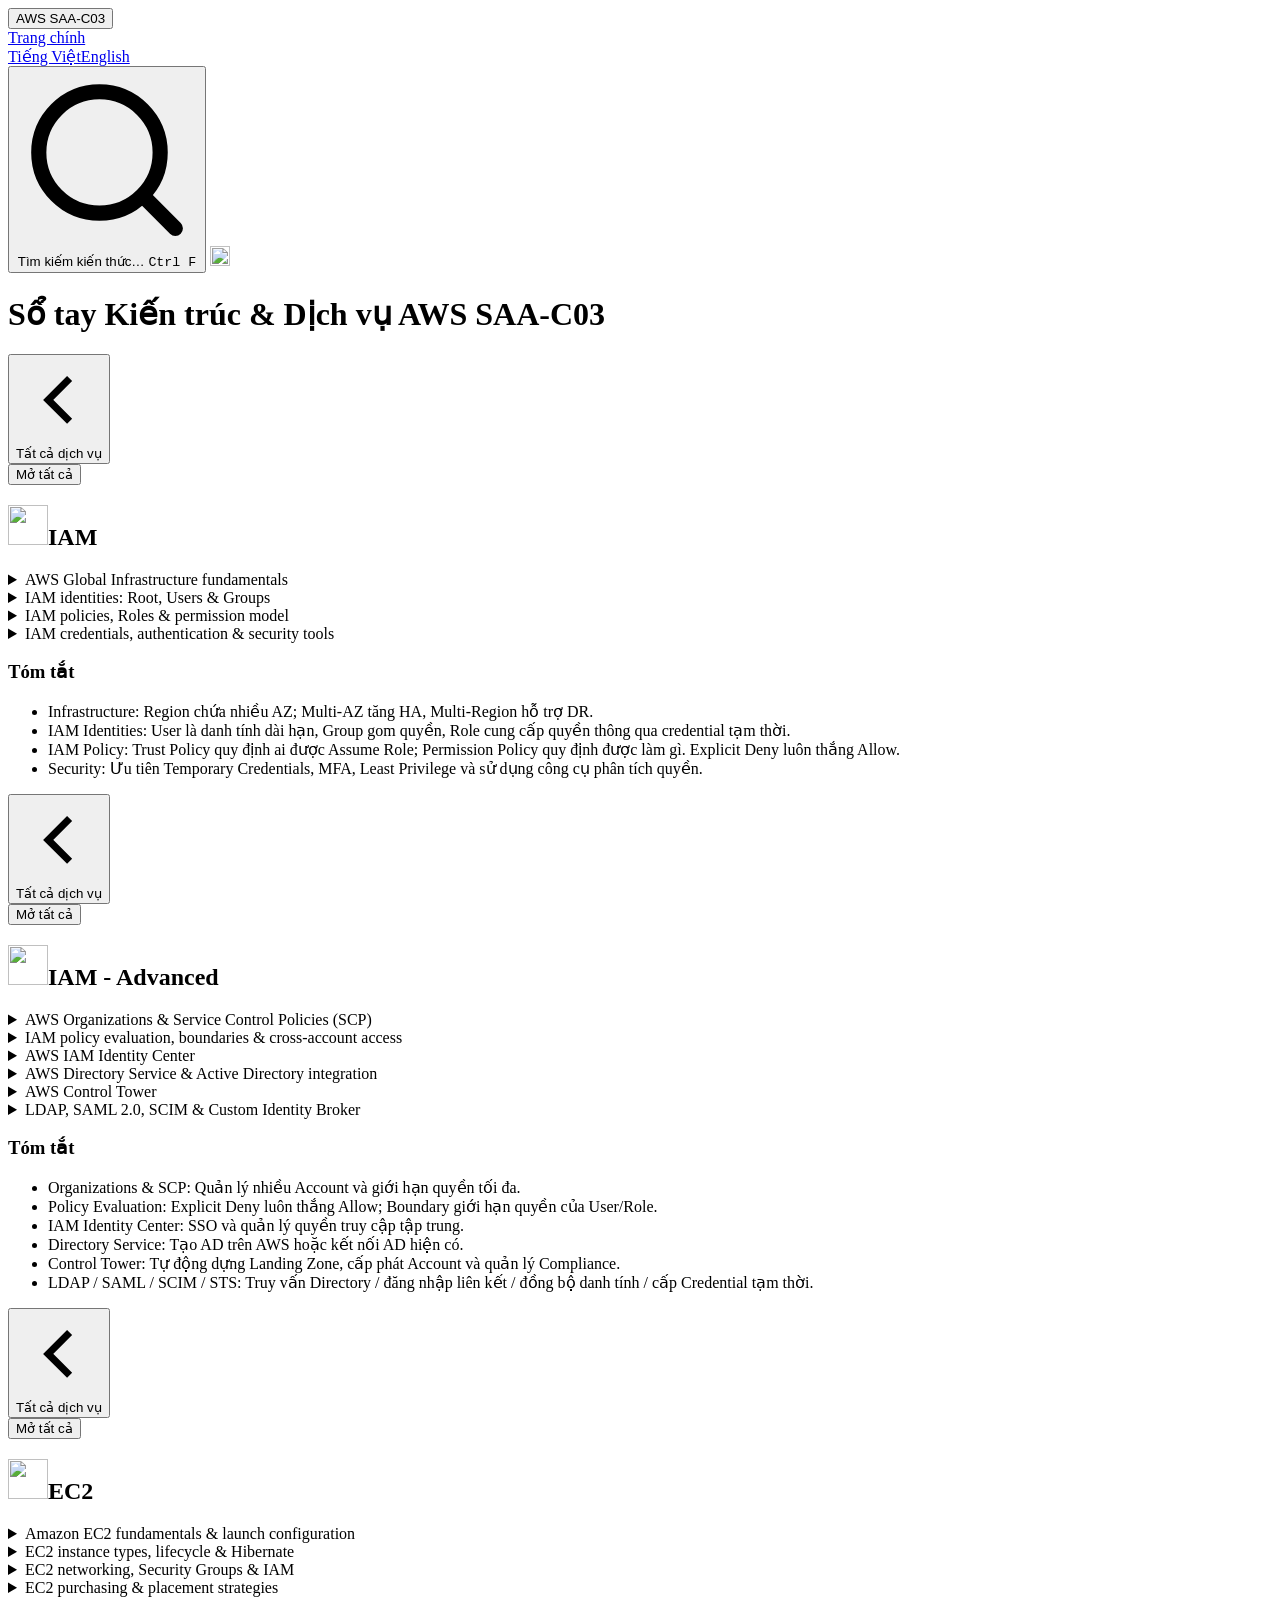
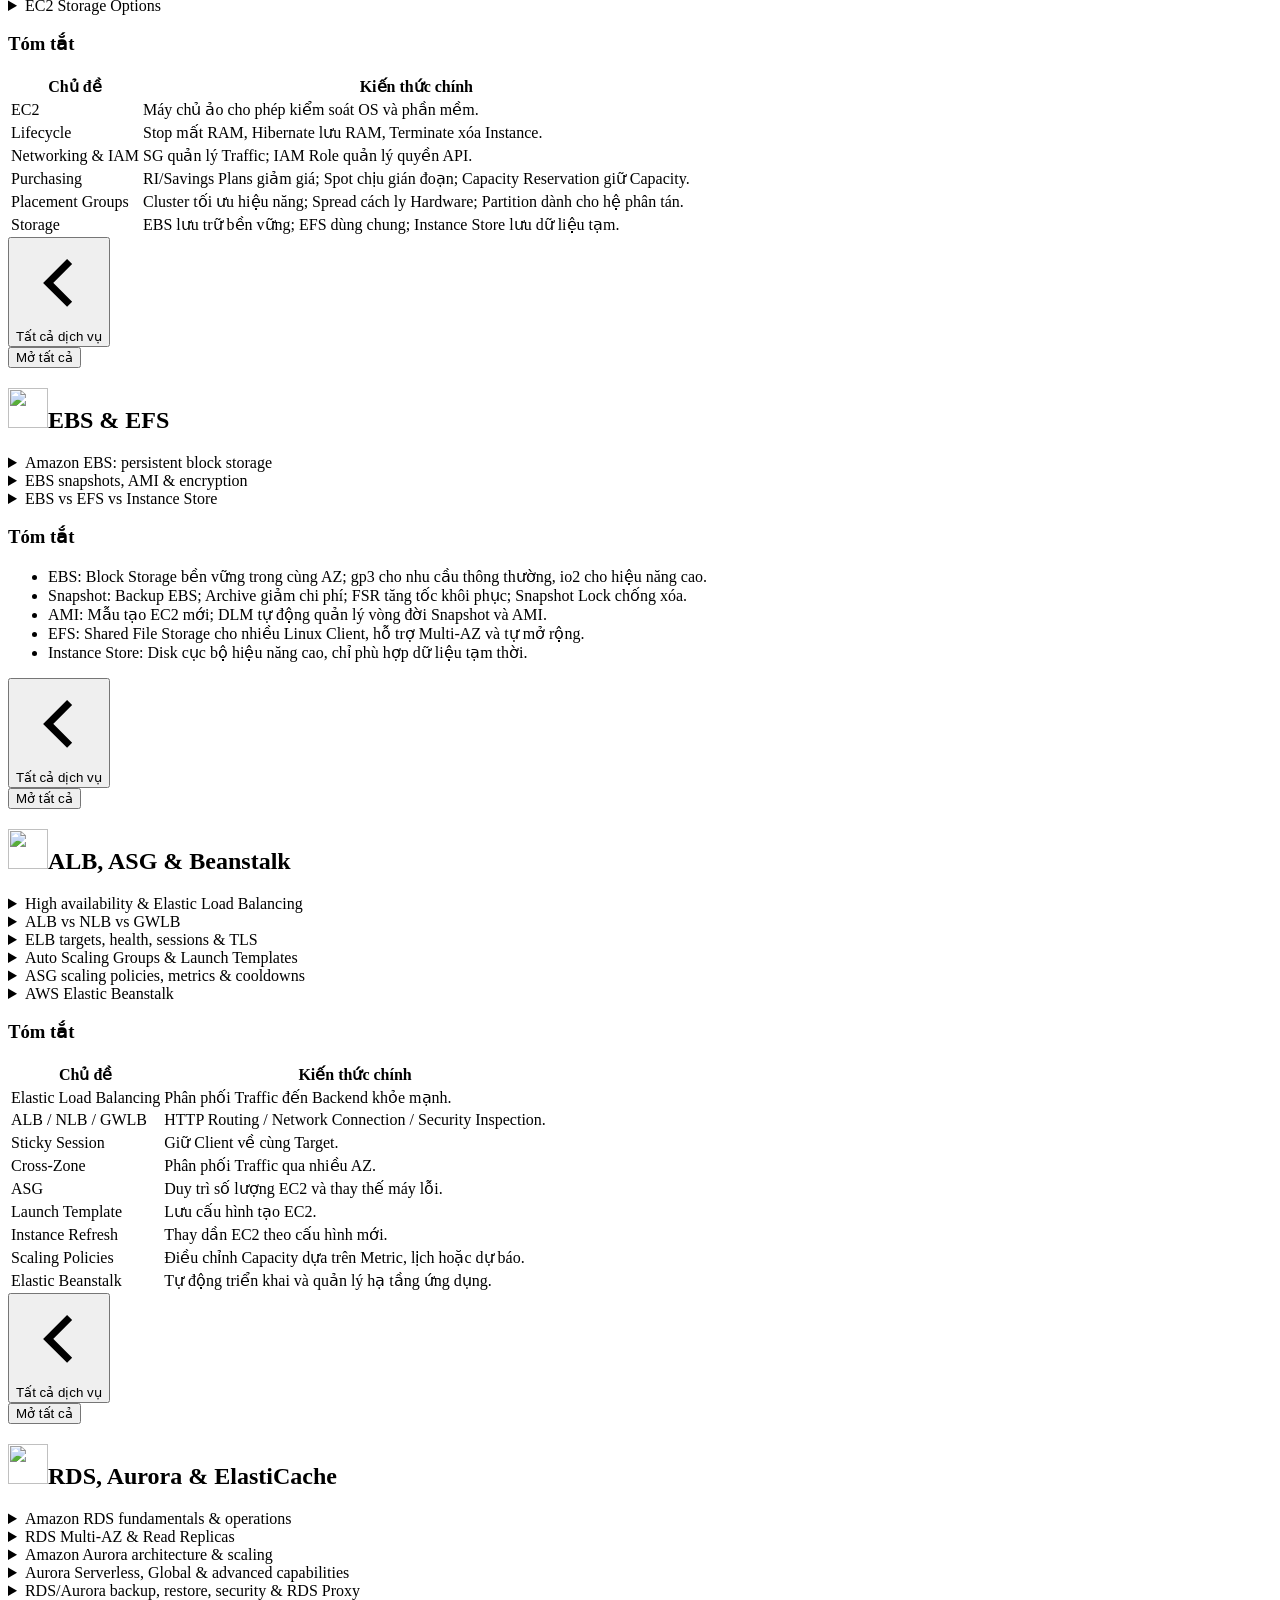
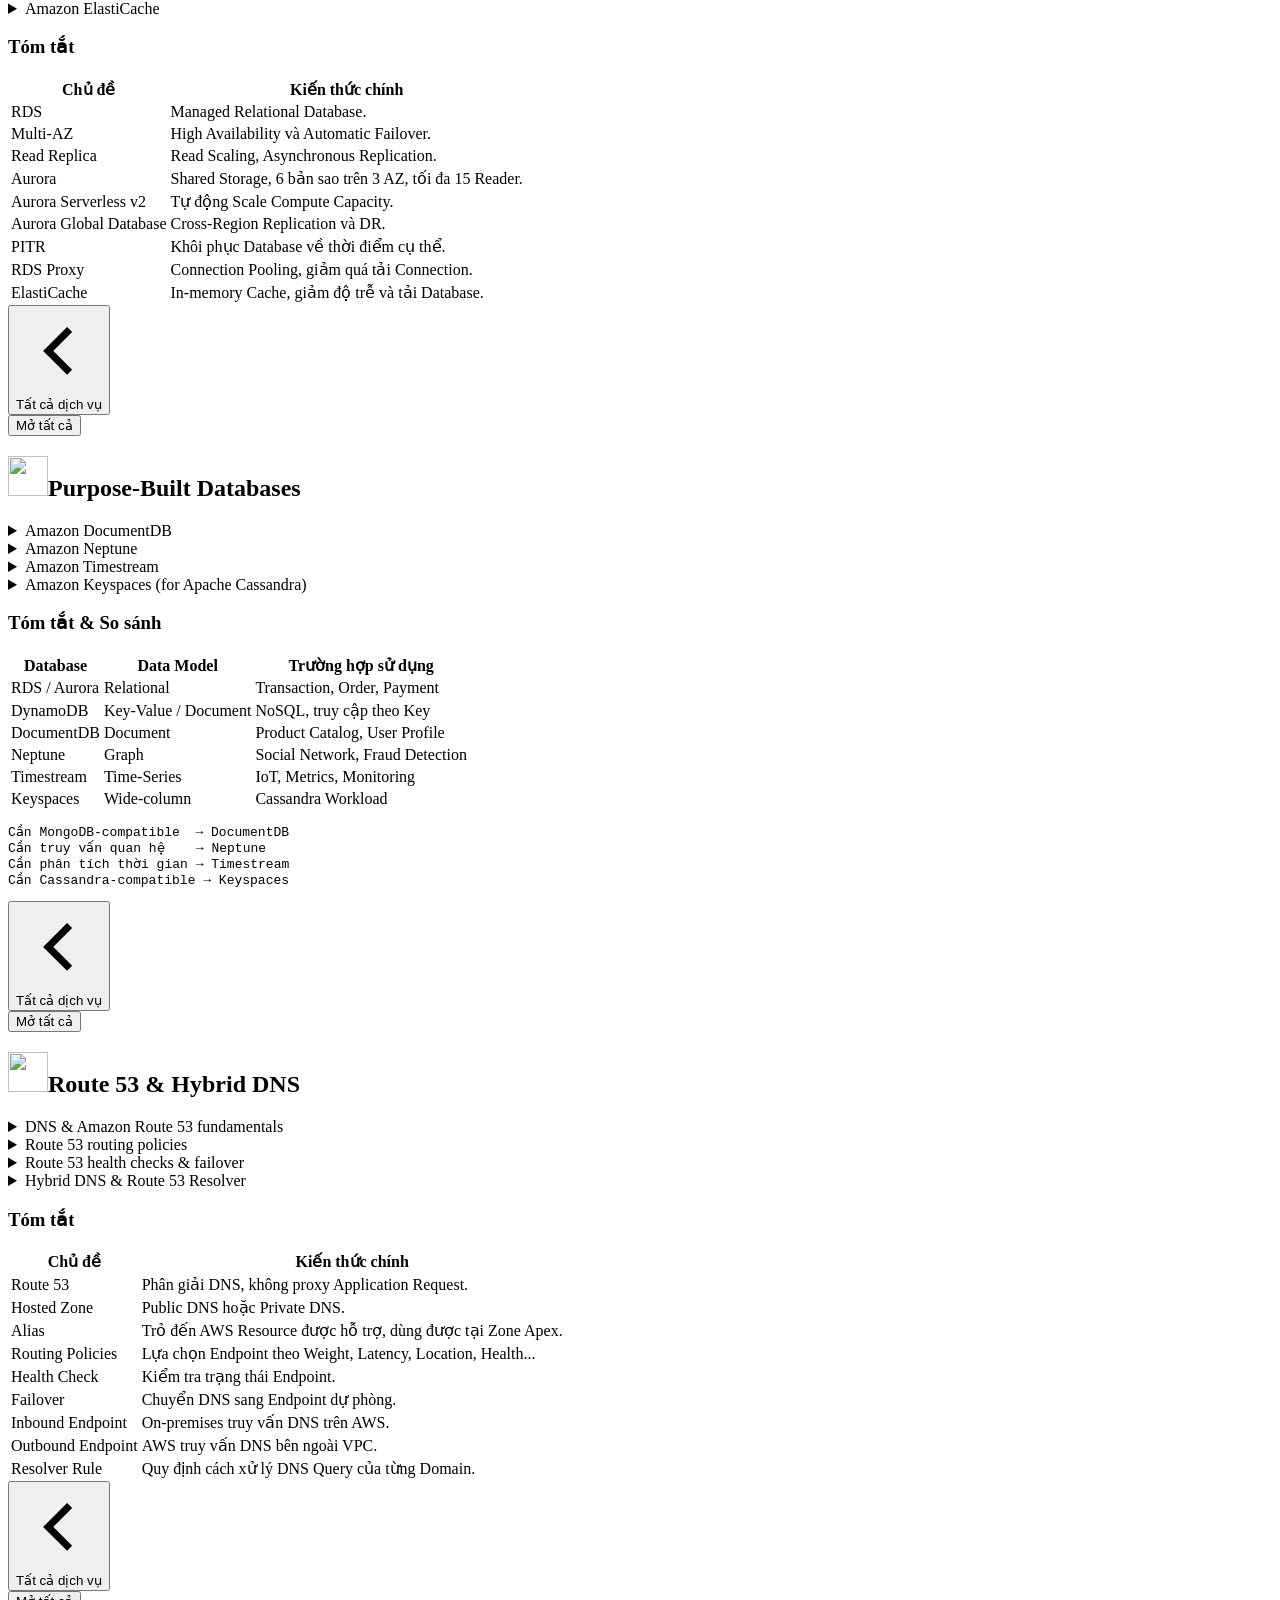
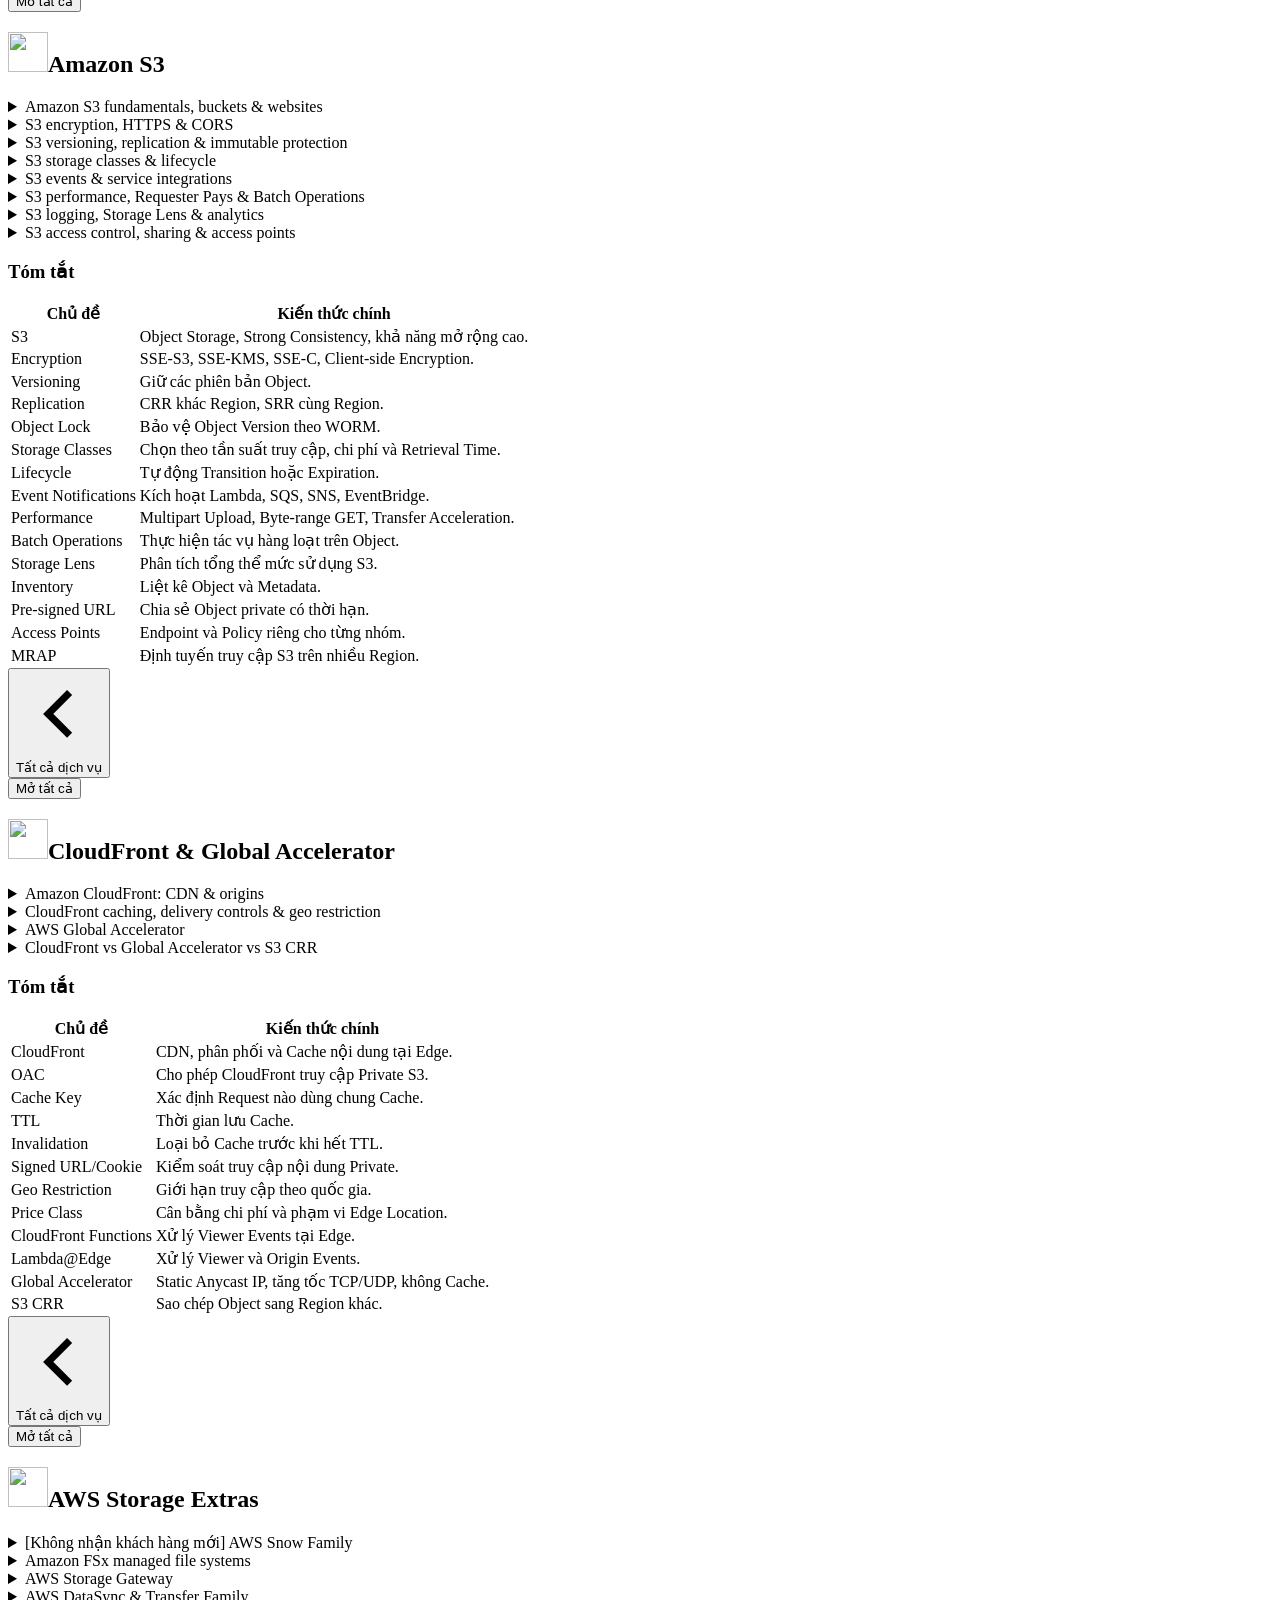
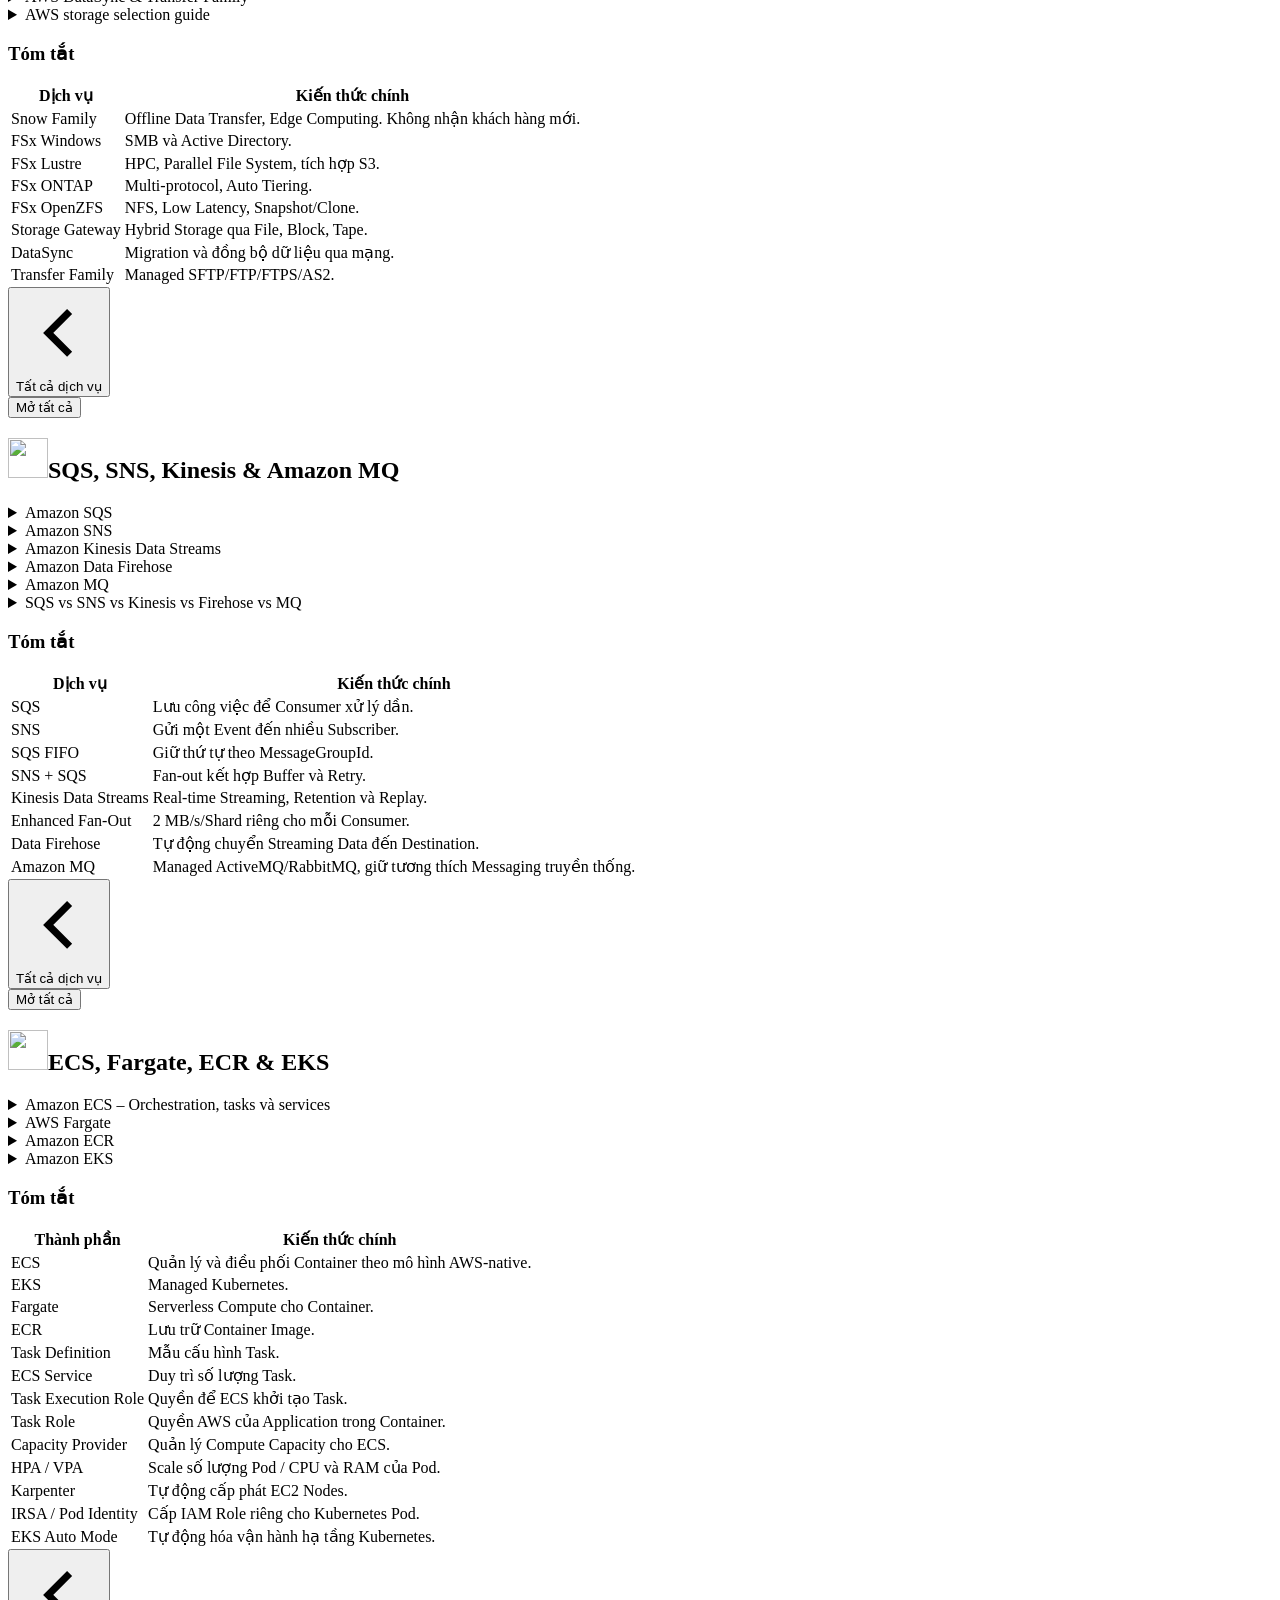
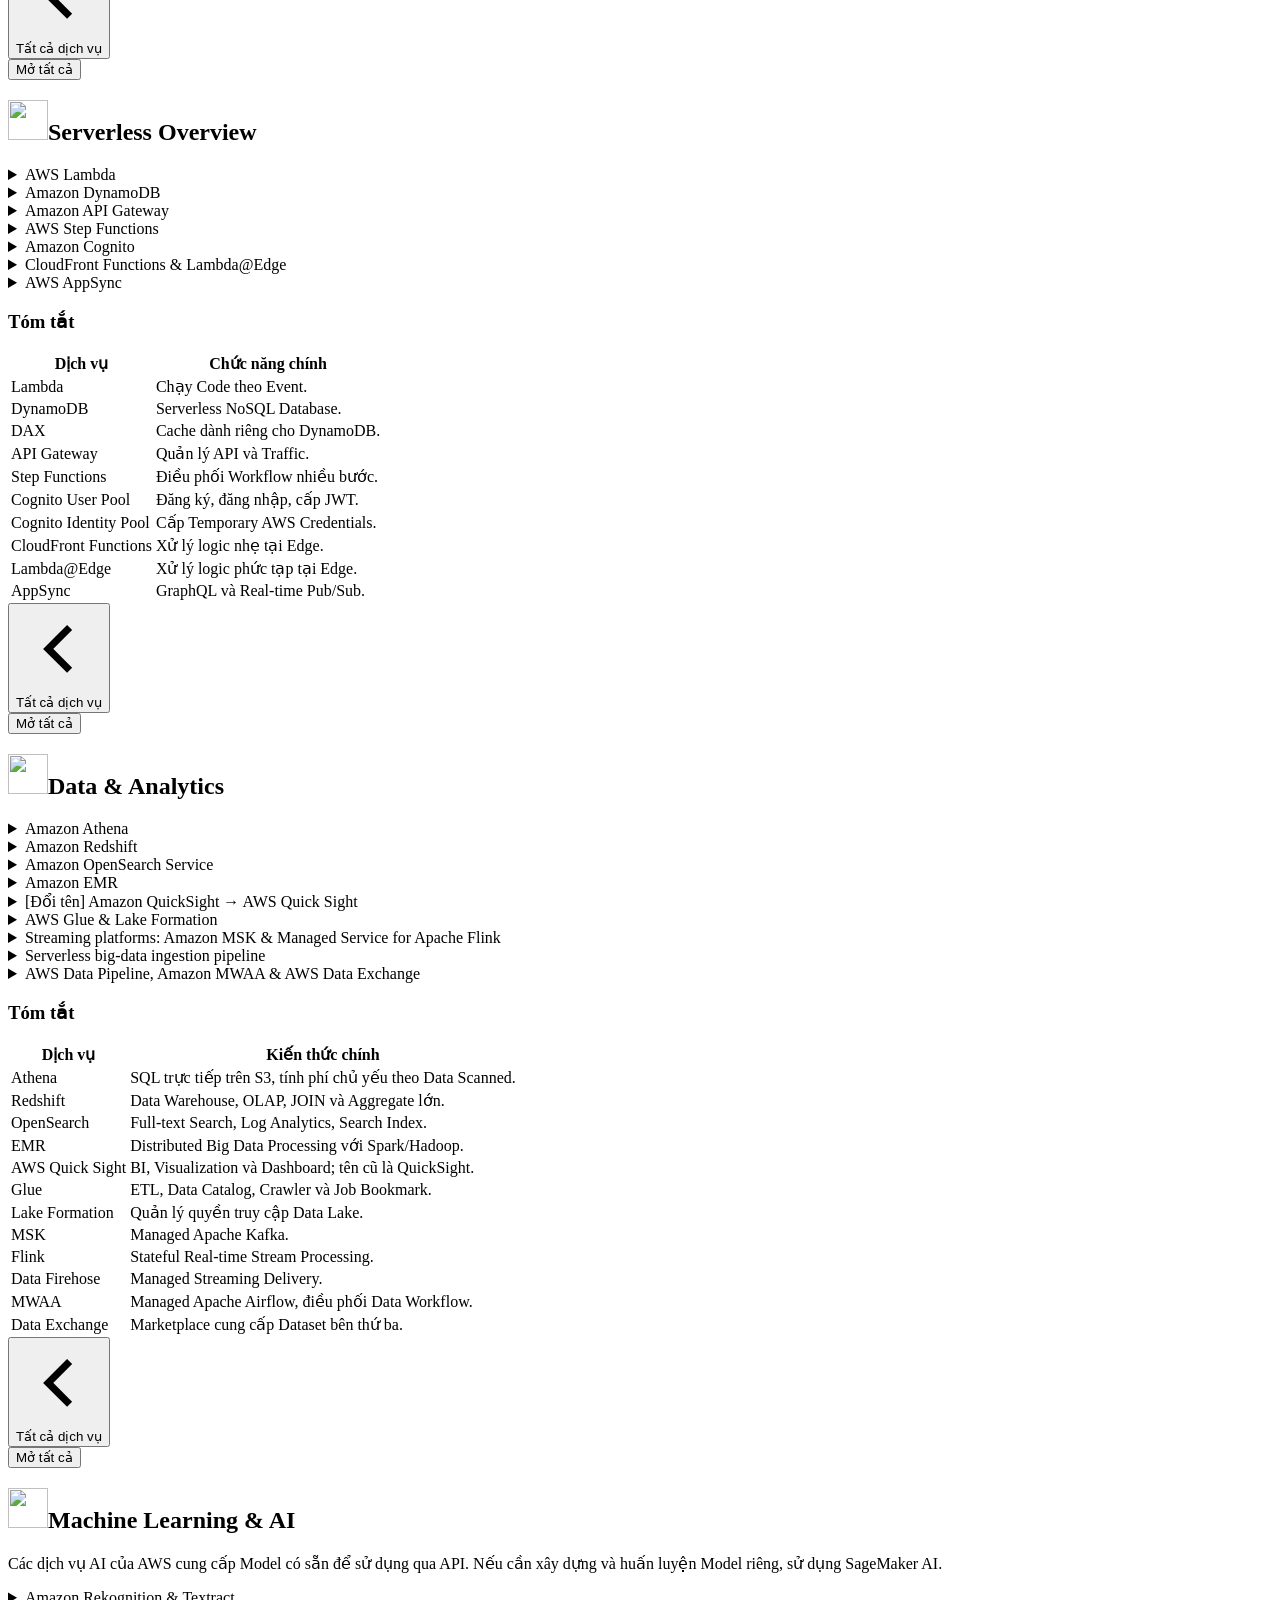
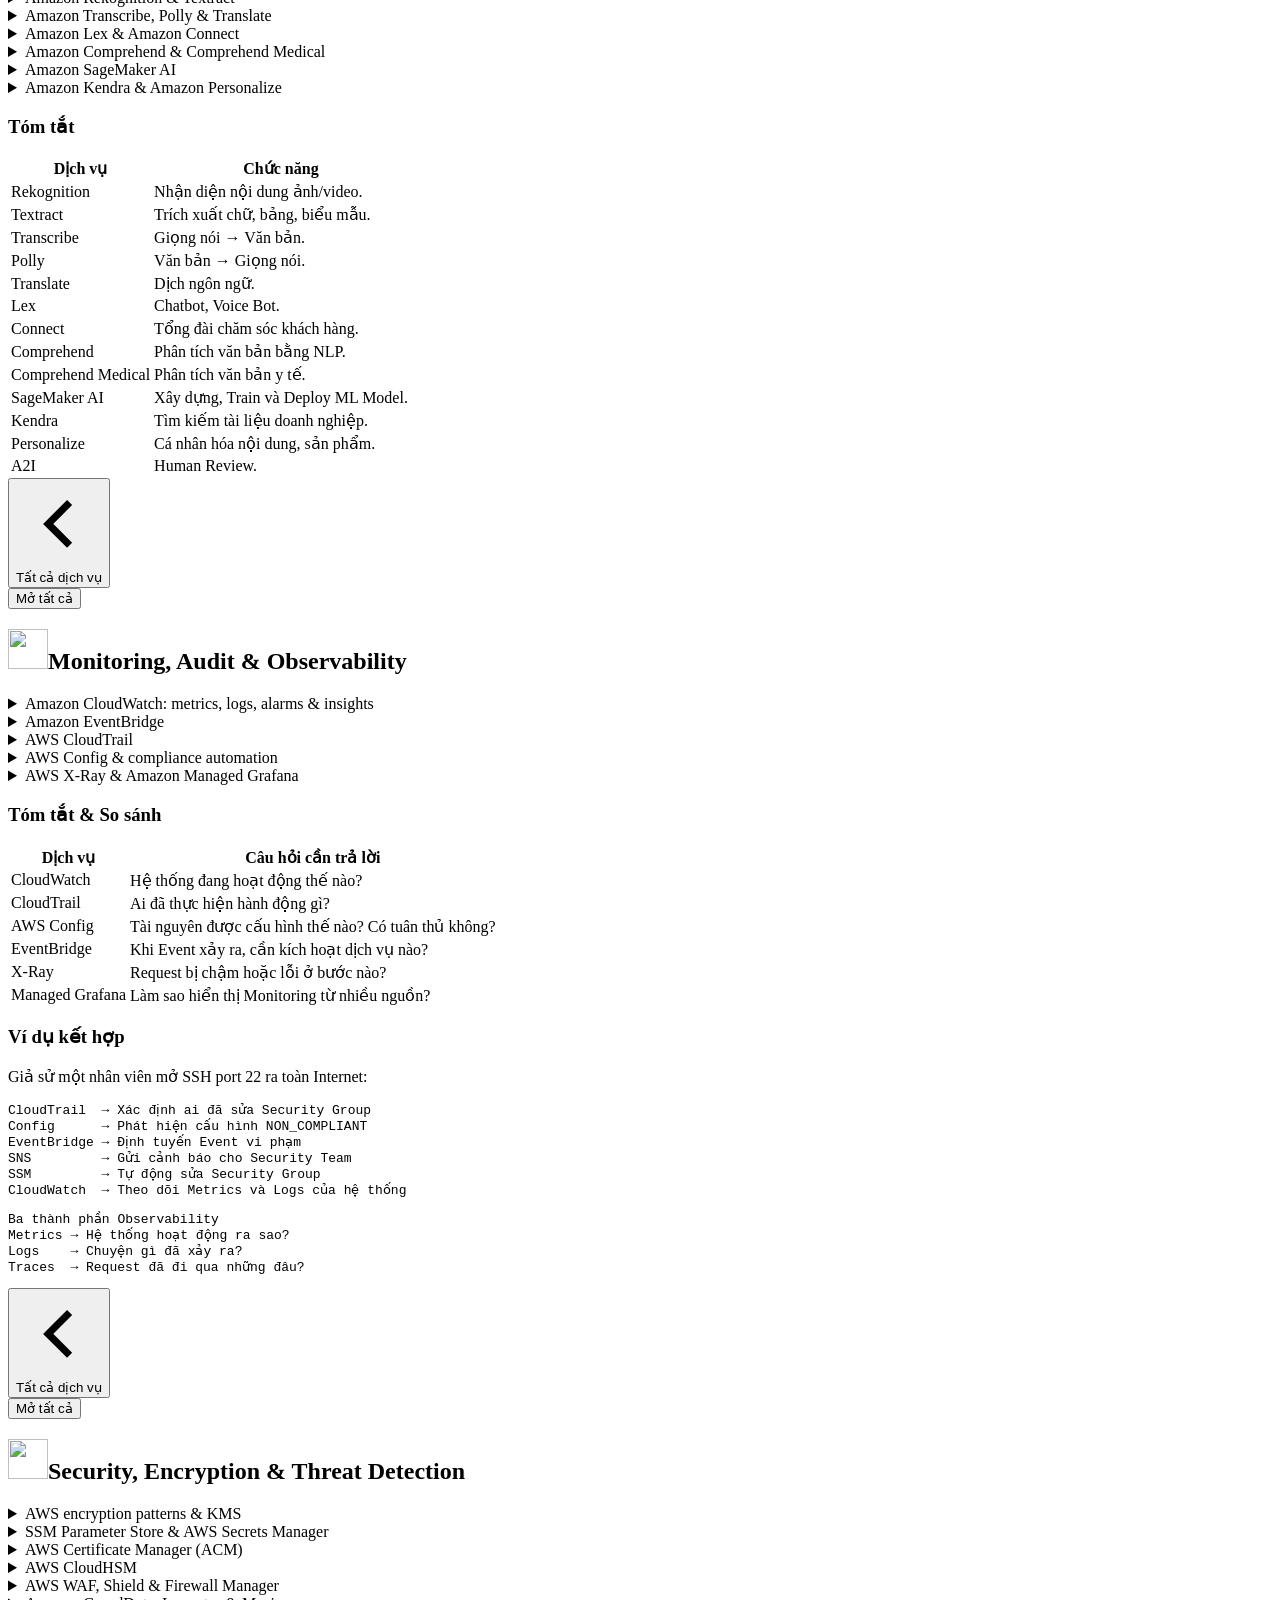
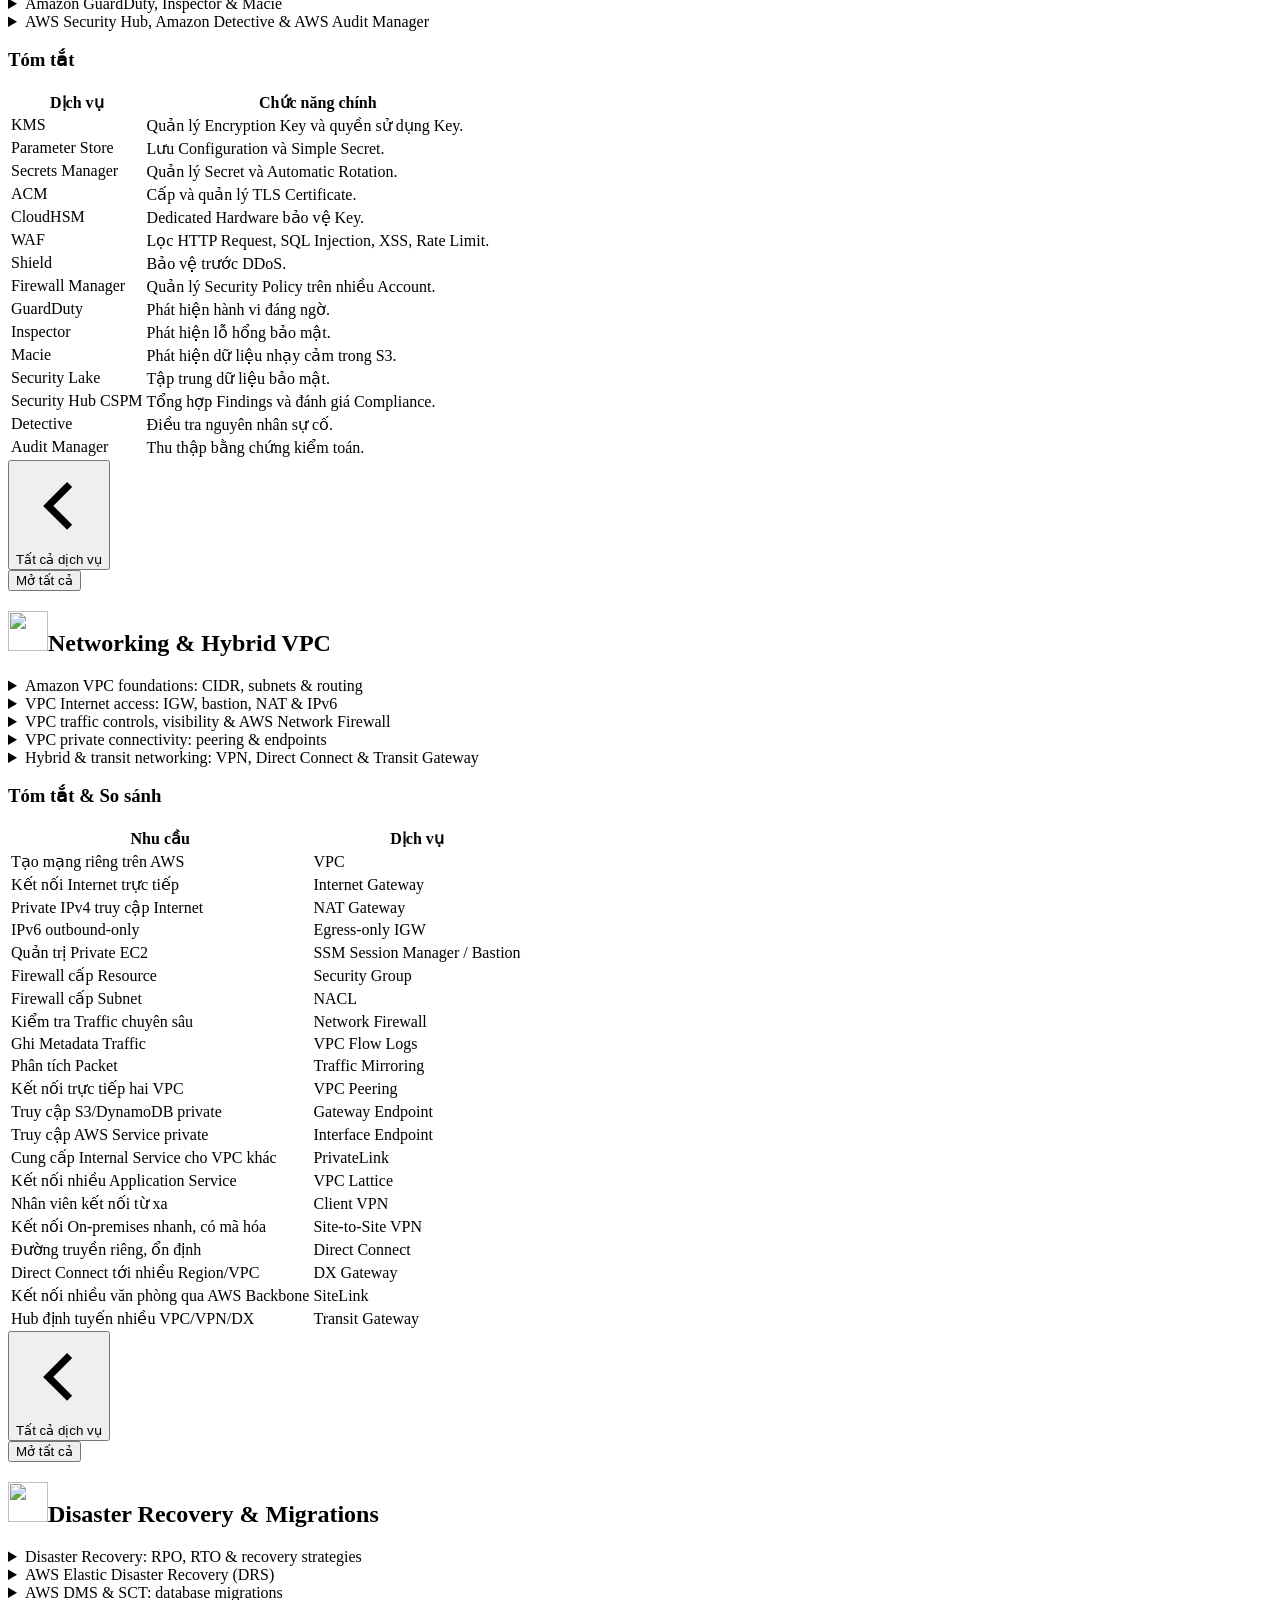
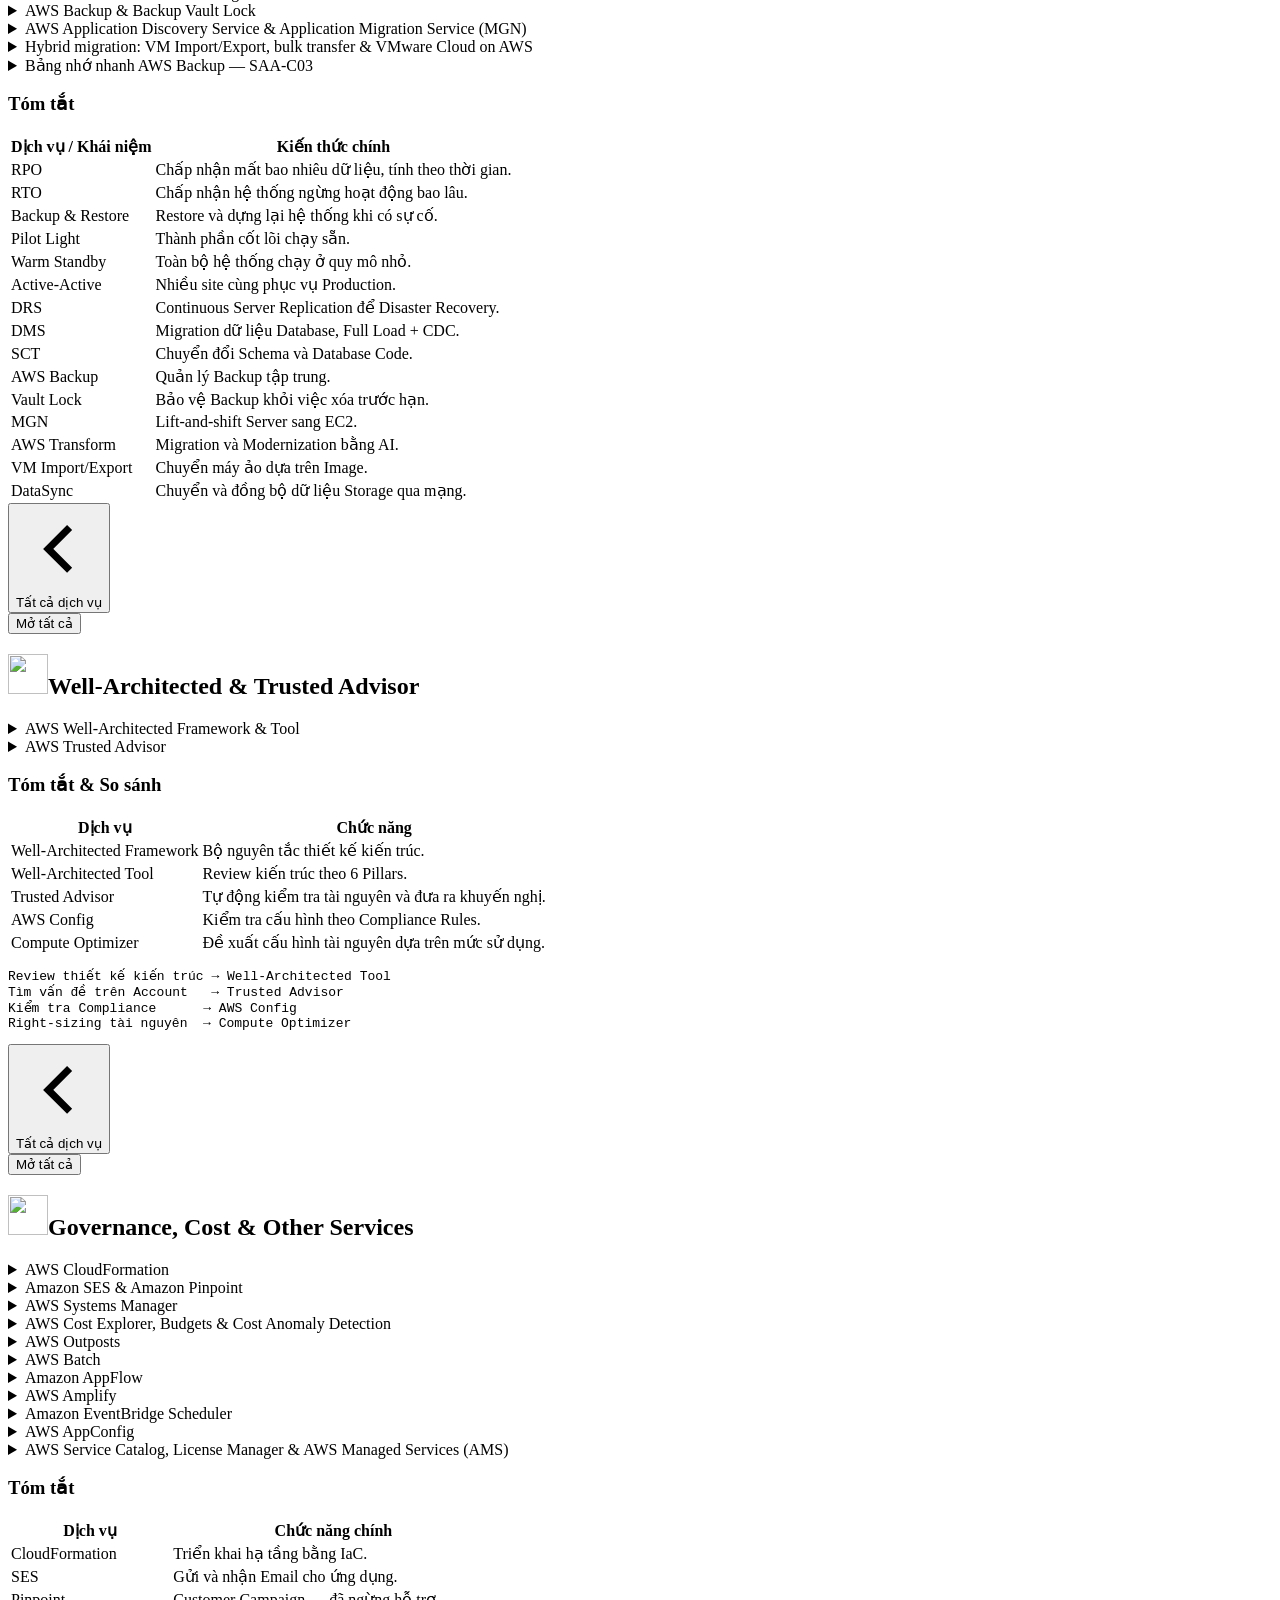
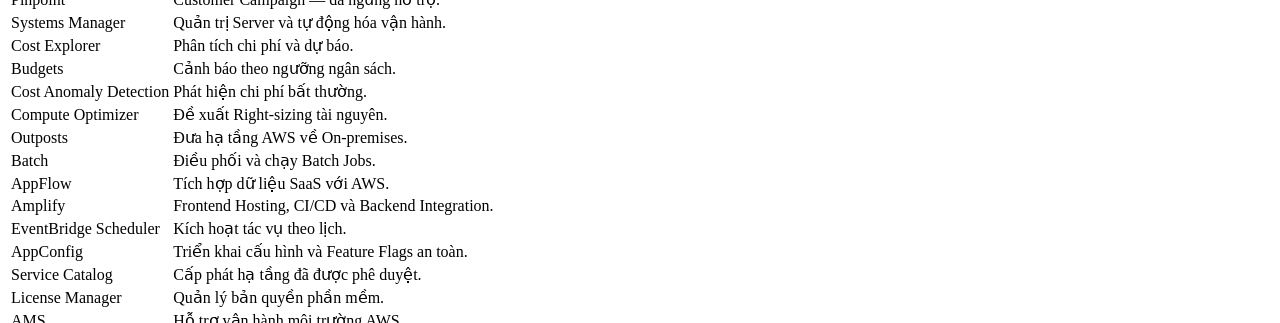
==== public/index.html @ d5c009a4 "Publish AWS SAA-C03 notebook" ====
<!DOCTYPE html>

<html lang="vi">
<head>
<meta charset="utf-8"/>
<meta content="width=device-width, initial-scale=1.0" name="viewport"/>
<title>AWS SAA-C03 — Sổ tay Kiến trúc &amp; Dịch vụ</title>
<link href="/assets/site.css" rel="stylesheet"/>
<link href="https://aws.trongle.tech/" rel="canonical"/><link href="https://aws.trongle.tech/" hreflang="vi" rel="alternate"/><link href="https://aws.trongle.tech/en/" hreflang="en" rel="alternate"/></head>
<body>
<header class="top">
<div class="topbar">
<button aria-controls="tocPanel" aria-expanded="false" hidden="" id="tocBtn" type="button">
<svg aria-hidden="true" fill="none" stroke="currentColor" stroke-linecap="round" stroke-linejoin="round" stroke-width="2" viewBox="0 0 24 24"><line x1="8" x2="21" y1="6" y2="6"></line><line x1="8" x2="21" y1="12" y2="12"></line><line x1="8" x2="21" y1="18" y2="18"></line><line x1="3" x2="3.01" y1="6" y2="6"></line><line x1="3" x2="3.01" y1="12" y2="12"></line><line x1="3" x2="3.01" y1="18" y2="18"></line></svg>
<span>Mục lục</span>
</button>
<button aria-label="Về trang chính AWS SAA-C03" class="brand-btn" id="homeBtn" type="button">
<span>AWS SAA-C03</span>
</button>
<nav aria-label="Trang" class="page-tabs">
<a aria-current="page" href="/">Trang chính</a>
</nav>
<nav aria-label="Ngôn ngữ" class="language-switch"><a data-language="vi" href="/" lang="vi">Tiếng Việt</a><a data-language="en" href="/en/" lang="en">English</a></nav><div class="topbar-spacer"></div>
<button aria-label="Tìm kiếm" id="searchBtn" title="Tìm kiếm trên mọi dịch vụ (Ctrl+F)" type="button">
<svg aria-hidden="true" fill="none" stroke="currentColor" stroke-linecap="round" stroke-linejoin="round" stroke-width="2" viewBox="0 0 24 24"><circle cx="11" cy="11" r="8"></circle><path d="m21 21-4.3-4.3"></path></svg>
<span>Tìm kiếm kiến thức…</span>
<kbd>Ctrl F</kbd>
</button>
<a class="github-link" href="https://github.com/Dattrong0512/aws-saa-c03-notebook" target="_blank" rel="noopener noreferrer" aria-label="GitHub — AWS SAA-C03 Notebook" title="GitHub"><img src="/assets/icons/GitHub.svg" alt="" width="20" height="20"/></a>
</div>
</header>
<button aria-label="Về tiêu đề toggle đang đọc" hidden="" id="toggleJump" type="button">↑ Tới toggle</button>
<aside aria-label="Mục lục trang" hidden="" id="tocPanel">
<div class="toc-head"><strong>Mục lục dịch vụ</strong><button aria-label="Đóng mục lục" data-action="close-toc" type="button">✕</button></div>
<p id="tocPage"></p>
<nav aria-label="Các mục trong trang" id="tocEntries"></nav>
</aside>
<aside aria-label="Tìm kiếm" hidden="" id="searchPanel">
<div class="search-toolbar">
<div class="search-head"><strong>Tìm trên mọi dịch vụ</strong><button aria-label="Đóng tìm kiếm" data-action="close-search" type="button">✕</button></div>
<div class="search-input-wrap">
<svg aria-hidden="true" fill="none" stroke="currentColor" stroke-width="2" viewBox="0 0 24 24"><circle cx="10.5" cy="10.5" r="6.5"></circle><path d="m16 16 5 5"></path></svg>
<input aria-controls="searchResults" aria-label="Nội dung cần tìm" autocomplete="off" id="searchInput" placeholder="Tìm dịch vụ, khái niệm, so sánh…" type="search"/>
<button aria-label="Xóa tìm kiếm" data-action="clear-search" hidden="" id="searchClear" type="button">×</button>
</div>
<div class="search-controls-row">
<div class="search-filters">
<label for="searchPage">Phạm vi:</label>
<select id="searchPage"><option value="">Tất cả dịch vụ</option><option value="current">Dịch vụ hiện tại</option></select>
</div>
<div class="search-summary">
<p aria-live="polite" id="searchCount" role="status"></p>
</div>
</div>
</div>
<div aria-label="Kết quả tìm kiếm" id="searchResults"></div>
</aside>
<div class="wrap">
<div class="active" id="home">
<div class="home-head">
<h1>Sổ tay Kiến trúc &amp; Dịch vụ AWS SAA-C03</h1>
</div>
<div aria-label="Lọc theo miền kiến trúc" class="domain-bar" id="domainFilters" role="toolbar"></div>
<div class="cards" id="cards"></div>
</div>
<section class="section" id="sec-iam">
  <div class="sec-toolbar">
    <button class="back" type="button"><svg viewBox="0 0 24 24" fill="none" stroke="currentColor" stroke-width="2" aria-hidden="true"><path d="m15 18-6-6 6-6"/></svg><span>Tất cả dịch vụ</span></button>
    <div class="sec-actions"><button class="expand-btn" type="button">Mở tất cả</button></div>
  </div>
  <h2><img class="service-icon" src="/assets/icons/Arch_AWS-Identity-and-Access-Management_48.svg" alt="" width="40" height="40" decoding="async"><span class="sec-title" data-sec-title="IAM">IAM</span></h2>
  <div class="content" data-sec="iam" data-content-format="refactored-v2">
<details class="topic" data-progress-aliases="AWS Availability Zone" data-track="AWS Global Infrastructure fundamentals">
<summary><span class="t-title">AWS Global Infrastructure fundamentals</span></summary>
<div class="body">
<h3 class="subheading">Tổng quan</h3>
<p>AWS tổ chức hạ tầng toàn cầu thành các Region, Availability Zone và Edge Location.</p>
<div class="table-wrap"><table class="study-table"><thead><tr><th scope="col">Thành phần</th><th scope="col">Ý nghĩa</th></tr></thead><tbody><tr><td>Region</td><td>Khu vực địa lý đặt hạ tầng AWS, ví dụ Singapore.</td></tr>
<tr><td>Availability Zone (AZ)</td><td>Một hoặc nhiều data center có hạ tầng độc lập trong Region.</td></tr>
<tr><td>Edge Location</td><td>Đưa nội dung và dịch vụ đến gần người dùng.</td></tr></tbody></table></div>
<p>Các AZ trong cùng Region được kết nối bằng mạng có độ trễ thấp. EC2, EBS và Subnet thuộc một AZ cụ thể.</p>
<h3 class="subheading">Multi-AZ vs Multi-Region</h3>
<div class="table-wrap"><table class="study-table"><thead><tr><th scope="col">Tiêu chí</th><th scope="col">Multi-AZ</th><th scope="col">Multi-Region</th></tr></thead><tbody><tr><td>Triển khai</td><td>Nhiều AZ cùng Region</td><td>Nhiều Region</td></tr>
<tr><td>Mục đích</td><td>High Availability</td><td>Disaster Recovery, giảm độ trễ toàn cầu</td></tr>
<tr><td>Chịu lỗi</td><td>Sự cố AZ</td><td>Sự cố Region</td></tr>
<tr><td>Chi phí</td><td>Thường thấp hơn</td><td>Thường cao hơn</td></tr></tbody></table></div>
<pre class="flow-diagram"><code class="language-text">Multi-AZ
User → Load Balancer
        ├── EC2 (AZ A)
        └── EC2 (AZ B)</code></pre>
<pre class="flow-diagram"><code class="language-text">Multi-Region
User → Route 53
        ├── Region Singapore
        └── Region Tokyo</code></pre>
<p>Multi-Region cần có cơ chế đồng bộ dữ liệu phù hợp.</p>
<h3 class="subheading">Lựa chọn Region</h3>
<p>Dựa trên 4 yếu tố: vị trí người dùng, yêu cầu lưu trữ dữ liệu, dịch vụ được hỗ trợ và chi phí.</p>
<p>AZ ID: Dùng để xác định cùng một AZ vật lý giữa các AWS Account, vì tên AZ có thể ánh xạ khác nhau.</p>
</div>
</details>
<details class="topic" data-progress-aliases="Root Account &amp; IAM Users|IAM: Users &amp; Groups|AWS Console – Simultaneous Sessions|IAM – Nền tảng danh tính AWS" data-track="IAM identities: Root, Users &amp; Groups">
<summary><span class="t-title">IAM identities: Root, Users &amp; Groups</span></summary>
<div class="body">
<h3 class="subheading">Tổng quan</h3>
<p>IAM (Identity and Access Management) quản lý danh tính và quyền truy cập tài nguyên AWS.</p>
<pre class="flow-diagram"><code class="language-text">Authentication → Bạn là ai?
Authorization  → Bạn được làm gì?</code></pre>
<p>IAM có phạm vi Global, không cần tạo lại User ở mỗi Region.</p>
<h3 class="subheading">Các thành phần</h3>
<div class="table-wrap"><table class="study-table"><thead><tr><th scope="col">Thành phần</th><th scope="col">Ý nghĩa</th></tr></thead><tbody><tr><td>AWS Account</td><td>Đơn vị chứa, cô lập tài nguyên và quản lý chi phí.</td></tr>
<tr><td>Root User</td><td>Danh tính gốc của AWS Account, có quyền rất rộng.</td></tr>
<tr><td>IAM User</td><td>Danh tính dài hạn, có thể sử dụng Password hoặc Access Key.</td></tr>
<tr><td>IAM Group</td><td>Nhóm IAM User để cấp quyền chung.</td></tr>
<tr><td>IAM Role</td><td>Danh tính được sử dụng để nhận quyền truy cập tạm thời.</td></tr>
<tr><td>IAM Policy</td><td>Tài liệu quy định quyền truy cập.</td></tr></tbody></table></div>
<h3 class="subheading">IAM Group</h3>
<pre class="flow-diagram"><code class="language-text">Group Developers
├── Policy: EC2 ReadOnly
├── User An
└── User Bình</code></pre>
<p>Một User có thể thuộc nhiều Group. Group không chứa Group khác hoặc IAM Role.</p>
<h3 class="subheading">Quản lý danh tính</h3>
<ul><li>Root User: Bật MFA, không tạo Access Key, chỉ dùng cho tác vụ cần quyền root. Vẫn có thể bị giới hạn bởi SCP trong member account hoặc S3 Object Lock Compliance.</li>
<li>IAM User: Password để đăng nhập Console; Access Key để gọi AWS API.</li>
<li>Nhân viên: Ưu tiên IAM Identity Center hoặc Federation để nhận quyền tạm thời thay vì sử dụng Access Key dài hạn.</li></ul>
</div>
</details>
<details class="topic" data-progress-aliases="IAM Policies – Cấu trúc đầy đủ|IAM: Permission (Policy)|Sơ đồ tổng quan IAM|IAM Roles cho dịch vụ AWS|IAM – Policies, Roles và đánh giá quyền" data-track="IAM policies, Roles &amp; permission model">
<summary><span class="t-title">IAM policies, Roles &amp; permission model</span></summary>
<div class="body">
<h3 class="subheading">IAM Policy</h3>
<p>Policy là tài liệu JSON quy định ai được phép thực hiện hành động nào trên tài nguyên AWS.</p>
<div class="table-wrap"><table class="study-table"><thead><tr><th scope="col">Thành phần</th><th scope="col">Ý nghĩa</th></tr></thead><tbody><tr><td>Version</td><td>Phiên bản ngôn ngữ Policy (2012-10-17).</td></tr>
<tr><td>Effect</td><td>Allow hoặc Deny.</td></tr>
<tr><td>Action</td><td>Hành động, ví dụ s3:GetObject.</td></tr>
<tr><td>Resource</td><td>ARN của tài nguyên.</td></tr>
<tr><td>Condition</td><td>Điều kiện như MFA, IP, Tag.</td></tr>
<tr><td>Principal</td><td>Danh tính được cấp quyền, dùng trong Resource Policy hoặc Trust Policy.</td></tr></tbody></table></div>
<h3 class="subheading">Các loại Policy</h3>
<div class="table-wrap"><table class="study-table"><thead><tr><th scope="col">Policy</th><th scope="col">Chức năng</th></tr></thead><tbody><tr><td>Identity-based Policy</td><td>Gắn vào User, Group, Role; quy định danh tính được làm gì.</td></tr>
<tr><td>Resource-based Policy</td><td>Gắn vào tài nguyên; quy định ai được truy cập tài nguyên.</td></tr>
<tr><td>Trust Policy</td><td>Quy định ai được Assume Role.</td></tr>
<tr><td>Permission Policy</td><td>Quy định Role được làm gì.</td></tr></tbody></table></div>
<p>Identity Policy: Bob được truy cập S3 nào?</p>
<p>Resource Policy: S3 cho phép ai truy cập?</p>
<p>Trust Policy: Ai được sử dụng Role?</p>
<p>Truy cập cross-account trực tiếp thường cần Allow từ cả hai phía. Có quyền đọc S3 không đồng nghĩa với có quyền giải mã object SSE-KMS.</p>
<h3 class="subheading">Permission Model</h3>
<pre class="flow-diagram"><code class="language-text">Request
├── Có Explicit Deny → Denied
├── Có Allow hợp lệ  → Allowed
└── Không có Allow   → Denied</code></pre>
<div class="table-wrap"><table class="study-table"><thead><tr><th scope="col">Cơ chế</th><th scope="col">Chức năng</th></tr></thead><tbody><tr><td>SCP</td><td>Giới hạn quyền tối đa trong member account.</td></tr>
<tr><td>Permissions Boundary</td><td>Giới hạn quyền tối đa mà Identity Policy có thể cấp cho User/Role.</td></tr>
<tr><td>Session Policy</td><td>Giới hạn quyền trong một phiên truy cập tạm thời.</td></tr></tbody></table></div>
<p>Các cơ chế trên không tự cấp quyền.</p>
<p>Explicit Deny luôn thắng Allow. Áp dụng Least Privilege để chỉ cấp quyền thực sự cần thiết.</p>
<h3 class="subheading">Inline Policy vs Managed Policy</h3>
<div class="table-wrap"><table class="study-table"><thead><tr><th scope="col">Tiêu chí</th><th scope="col">Inline Policy</th><th scope="col">Managed Policy</th></tr></thead><tbody><tr><td>Bản chất</td><td>Gắn trực tiếp vào một danh tính</td><td>Tồn tại độc lập</td></tr>
<tr><td>Tái sử dụng</td><td>Không</td><td>Có</td></tr>
<tr><td>Khi xóa danh tính</td><td>Xóa theo</td><td>Vẫn tồn tại</td></tr>
<tr><td>Quản lý</td><td>Riêng biệt</td><td>Tập trung</td></tr></tbody></table></div>
<p>Managed Policy gồm hai loại: AWS Managed Policy do AWS quản lý và Customer Managed Policy do khách hàng quản lý.</p>
<h3 class="subheading">IAM Role &amp; AWS STS</h3>
<p>IAM Role cho phép người dùng, ứng dụng hoặc AWS Service nhận quyền mà không cần lưu Access Key dài hạn.</p>
<div class="study-flow"><div class="flow-node">User / Application / AWS Service</div>
<div class="flow-arrow">↓</div>
<div class="flow-node">Assume Role (Trust Policy)</div>
<div class="flow-arrow">↓</div>
<div class="flow-node">STS cấp Temporary Credentials</div>
<div class="flow-arrow">↓</div>
<div class="flow-node">AWS Resource (Permission Policy)</div></div>
<p>Temporary Credentials gồm Access Key ID, Secret Access Key và Session Token.</p>
<h3 class="subheading">IAM Roles cho các AWS Service</h3>
<div class="table-wrap"><table class="study-table"><thead><tr><th scope="col">Role</th><th scope="col">Chức năng</th></tr></thead><tbody><tr><td>EC2 Instance Role</td><td>Ứng dụng trên EC2 gọi AWS API thông qua Instance Profile.</td></tr>
<tr><td>ECS Task Role</td><td>Ứng dụng trong Container gọi AWS API.</td></tr>
<tr><td>ECS Task Execution Role</td><td>ECS pull image từ ECR và gửi log lên CloudWatch.</td></tr>
<tr><td>Lambda Execution Role</td><td>Lambda gọi AWS API và ghi log.</td></tr>
<tr><td>EKS Pod Identity Role</td><td>Pod nhận quyền thông qua Service Account và Pod Identity Agent.</td></tr>
<tr><td>IRSA Role</td><td>Pod nhận quyền thông qua OIDC Provider và STS.</td></tr>
<tr><td>Step Functions Execution Role</td><td>Workflow gọi Lambda, ECS, DynamoDB...</td></tr>
<tr><td>CloudFormation Service Role</td><td>CloudFormation quản lý tài nguyên của Stack.</td></tr>
<tr><td>Cross-Account Role</td><td>Cho phép danh tính từ Account khác Assume Role.</td></tr>
<tr><td>Service-Linked Role</td><td>Cho phép AWS Service quản lý tài nguyên thay bạn.</td></tr></tbody></table></div>
<h3 class="subheading">Service-Linked Role (SLR)</h3>
<p>Role dành riêng cho AWS Service, được AWS định nghĩa sẵn quyền.</p>
<div class="study-flow"><div class="flow-node">Auto Scaling</div>
<div class="flow-arrow">↓ Service-Linked Role</div>
<div class="flow-node">EC2</div>
<div class="flow-arrow">↓ Instance Role</div>
<div class="flow-node">S3</div></div>
<p>Service-Linked Role cấp quyền cho Auto Scaling quản lý EC2; Instance Role cấp quyền cho ứng dụng bên trong EC2.</p>
<p>Nhiều dịch vụ tự tạo SLR khi cần thông qua quyền iam:CreateServiceLinkedRole.</p>
<h3 class="subheading">IAM Roles Anywhere</h3>
<p>Cho phép ứng dụng bên ngoài AWS sử dụng IAM Role để nhận Temporary Credentials.</p>
<div class="study-flow"><div class="flow-node">On-premises / Other Cloud</div>
<div class="flow-arrow">↓ X.509 Certificate</div>
<div class="flow-node">IAM Roles Anywhere</div>
<div class="flow-arrow">↓ Temporary Credentials</div>
<div class="flow-node">AWS Resource</div></div>
<p>Cần Certificate từ CA được tin cậy, Trust Anchor, Profile và IAM Role phù hợp.</p>
<p>Ví dụ: Server On-premises upload backup lên S3 mà không lưu Access Key dài hạn.</p>
</div>
</details>
<details class="topic" data-progress-aliases="IAM – Password Policy|Cách truy cập AWS – 3 phương thức|Cấu hình AWS CLI – aws configure|AWS CloudShell|IAM Security Tools|IAM – Bảo mật credentials và công cụ" data-track="IAM credentials, authentication &amp; security tools">
<summary><span class="t-title">IAM credentials, authentication &amp; security tools</span></summary>
<div class="body">
<h3 class="subheading">Các cách truy cập AWS</h3>
<div class="table-wrap"><table class="study-table"><thead><tr><th scope="col">Công cụ</th><th scope="col">Chức năng</th></tr></thead><tbody><tr><td>AWS Console</td><td>Quản lý AWS qua giao diện web.</td></tr>
<tr><td>AWS CLI</td><td>Quản lý AWS bằng câu lệnh.</td></tr>
<tr><td>AWS SDK</td><td>Gọi AWS API từ code.</td></tr>
<tr><td>AWS CloudShell</td><td>Terminal có sẵn CLI, sử dụng quyền của phiên Console hiện tại.</td></tr></tbody></table></div>
<h3 class="subheading">Long-term vs Temporary Credentials</h3>
<div class="table-wrap"><table class="study-table"><thead><tr><th scope="col">Tiêu chí</th><th scope="col">Long-term</th><th scope="col">Temporary</th></tr></thead><tbody><tr><td>Nguồn phổ biến</td><td>IAM User</td><td>Role, STS, Federation</td></tr>
<tr><td>Access Key ID</td><td>Có</td><td>Có</td></tr>
<tr><td>Secret Access Key</td><td>Có</td><td>Có</td></tr>
<tr><td>Session Token</td><td>Không</td><td>Có</td></tr>
<tr><td>Tự hết hạn</td><td>Không</td><td>Có</td></tr></tbody></table></div>
<p>Ưu tiên Temporary Credentials. Không hard-code hoặc commit Credentials lên Git.</p>
<h3 class="subheading">AWS CLI Profile</h3>
<p>Quản lý cấu hình CLI cho nhiều Account hoặc Role.</p>
<ul><li>aws configure: Cấu hình Access Key và Region.</li>
<li>aws configure sso: Cấu hình IAM Identity Center.</li>
<li>~/.aws/credentials: Lưu Access Key nếu cấu hình key dài hạn.</li>
<li>~/.aws/config: Lưu cấu hình Profile, Region...</li></ul>
<h3 class="subheading">Công cụ bảo mật</h3>
<div class="table-wrap"><table class="study-table"><thead><tr><th scope="col">Công cụ</th><th scope="col">Chức năng</th></tr></thead><tbody><tr><td>MFA</td><td>Yêu cầu thêm yếu tố xác thực ngoài Password.</td></tr>
<tr><td>Password Policy</td><td>Kiểm soát độ dài, độ phức tạp và thời hạn Password của IAM User.</td></tr>
<tr><td>Credentials Report</td><td>Kiểm tra trạng thái Password, Access Key và MFA của User toàn Account.</td></tr>
<tr><td>Access Advisor</td><td>Kiểm tra thời điểm sử dụng quyền truy cập dịch vụ.</td></tr>
<tr><td>IAM Access Analyzer</td><td>Phát hiện truy cập ngoài ý muốn, quyền không sử dụng và phân tích Policy.</td></tr></tbody></table></div>
<pre class="flow-diagram"><code class="language-text">Credentials Report → Credential có vấn đề gì?
Access Advisor     → Quyền được sử dụng khi nào?
Access Analyzer    → Quyền truy cập có rủi ro gì?</code></pre>
<p>Không nên xóa quyền chỉ vì chưa được sử dụng gần đây; một số tác vụ chỉ chạy định kỳ hoặc khi xảy ra DR.</p>
</div>
</details>
<aside aria-labelledby="exam-tips-iam" class="exam-tips"><h3 id="exam-tips-iam">Tóm tắt</h3><div class="body">
<ul><li>Infrastructure: Region chứa nhiều AZ; Multi-AZ tăng HA, Multi-Region hỗ trợ DR.</li>
<li>IAM Identities: User là danh tính dài hạn, Group gom quyền, Role cung cấp quyền thông qua credential tạm thời.</li>
<li>IAM Policy: Trust Policy quy định ai được Assume Role; Permission Policy quy định được làm gì. Explicit Deny luôn thắng Allow.</li>
<li>Security: Ưu tiên Temporary Credentials, MFA, Least Privilege và sử dụng công cụ phân tích quyền.</li></ul>
</div></aside>

  </div>
</section>

<section class="section" id="sec-iamadvanced">
  <div class="sec-toolbar">
    <button class="back" type="button"><svg viewBox="0 0 24 24" fill="none" stroke="currentColor" stroke-width="2" aria-hidden="true"><path d="m15 18-6-6 6-6"/></svg><span>Tất cả dịch vụ</span></button>
    <div class="sec-actions"><button class="expand-btn" type="button">Mở tất cả</button></div>
  </div>
  <h2><img class="service-icon" src="/assets/icons/Arch_AWS-Organizations_48.svg" alt="" width="40" height="40" decoding="async"><span class="sec-title" data-sec-title="IAM - Advanced">IAM - Advanced</span></h2>
  <div class="content" data-sec="iamadvanced" data-content-format="refactored-v2">
<details class="topic" data-progress-aliases="" data-track="AWS Organizations &amp; Service Control Policies (SCP)">
<summary><span class="t-title">AWS Organizations &amp; Service Control Policies (SCP)</span></summary>
<div class="body">
<h3 class="subheading">Tổng quan</h3>
<p>AWS Organizations giúp quản lý tập trung nhiều AWS Account, tách biệt workload, quản lý chi phí và áp dụng chính sách chung.</p>
<div class="table-wrap"><table class="study-table"><thead><tr><th scope="col">Thành phần</th><th scope="col">Chức năng</th></tr></thead><tbody><tr><td>Management Account</td><td>Account quản lý Organization.</td></tr>
<tr><td>Member Account</td><td>Account thành viên trong Organization.</td></tr>
<tr><td>Organizational Unit (OU)</td><td>Nhóm các Account để áp dụng chính sách chung, có thể lồng nhau.</td></tr>
<tr><td>Consolidated Billing</td><td>Gộp hóa đơn, quản lý chi phí tập trung, chia sẻ RI/Savings Plans.</td></tr>
<tr><td>SCP</td><td>Giới hạn quyền tối đa của các Account thành viên.</td></tr></tbody></table></div>
<pre class="flow-diagram"><code class="language-text">Organization Root
├── Development OU
│   ├── Dev Account
│   └── Test Account
└── Production OU
    ├── Prod Account
    └── Finance Account</code></pre>
<p>Tách Account giúp cô lập workload, phân chia quyền, theo dõi chi phí và giảm phạm vi ảnh hưởng khi xảy ra sự cố (Blast Radius).</p>
<p>Một Account chỉ thuộc một Organization tại một thời điểm.</p>
<h3 class="subheading">Service Control Policy (SCP)</h3>
<p>SCP giới hạn quyền tối đa của User/Role trong Member Account, không tự cấp quyền.</p>
<p>Có thể gắn SCP tại Root, OU hoặc Account. Quyền bị giới hạn ở cấp trên không thể được mở lại ở cấp dưới.</p>
<pre class="flow-diagram"><code class="language-text">Root
└── Sandbox OU (SCP: Deny S3)
    ├── Account A → S3 Denied
    └── Account B → S3 Denied</code></pre>
<div class="table-wrap"><table class="study-table"><thead><tr><th scope="col">Chiến lược</th><th scope="col">Cách hoạt động</th></tr></thead><tbody><tr><td>Blocklist</td><td>Giữ FullAWSAccess và Deny những hành động không mong muốn.</td></tr>
<tr><td>Allowlist</td><td>Chỉ Allow những hành động cần thiết tại mỗi cấp.</td></tr></tbody></table></div>
<p>SCP không áp dụng cho Management Account và Service-Linked Role.</p>
<h3 class="subheading">Tag Policy</h3>
<p>Chuẩn hóa tên và giá trị Tag trong Organization, phục vụ Billing, Cost Allocation, Audit và ABAC.</p>
<p>Ví dụ: Environment chỉ sử dụng các giá trị Dev, Test, Prod.</p>
<ul><li>Tag Policy: Quy định tiêu chuẩn Tag.</li>
<li>IAM Policy: Quy định quyền thực hiện hành động, có thể dựa trên Tag.</li></ul>
<h3 class="subheading">Centralized Logging</h3>
<p>Tập trung log từ nhiều Account về một Account riêng để quản lý và kiểm toán.</p>
<div class="study-flow"><div class="flow-node">Dev / Test / Prod</div>
<div class="flow-arrow">↓</div>
<div class="flow-node">CloudTrail / CloudWatch Logs</div>
<div class="flow-arrow">↓</div>
<div class="flow-node">Central Logging Account</div></div>
<p>Security Team có thể sử dụng Cross-Account Role để điều tra các Account khác.</p>
</div>
</details>
<details class="topic" data-progress-aliases="" data-track="IAM policy evaluation, boundaries &amp; cross-account access">
<summary><span class="t-title">IAM policy evaluation, boundaries &amp; cross-account access</span></summary>
<div class="body">
<h3 class="subheading">Policy Evaluation</h3>
<p>AWS đánh giá các Policy liên quan để quyết định một Request được Allow hay Deny.</p>
<ul><li>Implicit Deny: Mặc định từ chối nếu không có Allow phù hợp.</li>
<li>Explicit Deny: Lệnh cấm rõ ràng, luôn thắng Allow.</li></ul>
<div class="table-wrap"><table class="study-table"><thead><tr><th scope="col">Policy</th><th scope="col">Chức năng</th></tr></thead><tbody><tr><td>Identity-based Policy</td><td>Danh tính được làm gì.</td></tr>
<tr><td>Resource-based Policy</td><td>Ai được truy cập tài nguyên.</td></tr>
<tr><td>SCP</td><td>Giới hạn quyền ở cấp Organization, OU hoặc Account.</td></tr>
<tr><td>Permissions Boundary</td><td>Giới hạn quyền tối đa mà Identity Policy có thể cấp cho User/Role.</td></tr>
<tr><td>Session Policy</td><td>Giới hạn quyền trong một phiên truy cập tạm thời.</td></tr></tbody></table></div>
<h3 class="subheading">Effective Permission</h3>
<p>Đối với quyền được cấp qua Identity Policy:</p>
<pre class="flow-diagram"><code class="language-text">Identity Policy
      ∩
Permissions Boundary
      ∩
SCP
      ∩
Session Policy
      ↓
Effective Permission</code></pre>
<p>Chỉ xét các lớp giới hạn đang được áp dụng. Resource-based Policy có quy tắc đánh giá riêng tùy loại Principal.</p>
<h3 class="subheading">Permissions Boundary</h3>
<p>Thường dùng khi cho phép Developer tự tạo IAM User/Role nhưng cần ngăn việc leo thang đặc quyền (Privilege Escalation).</p>
<h3 class="subheading">Role Policy: AdministratorAccess</h3>
<div class="study-flow"><div class="flow-node">Boundary:    Allow S3 + EC2</div>
<div class="flow-arrow">↓</div>
<div class="flow-node">Role chỉ có quyền trong phạm vi S3 + EC2</div></div>
<p>Boundary không tự cấp quyền. Cần kiểm soát việc tạo Role và ngăn Developer tự gỡ hoặc sửa Boundary.</p>
<h3 class="subheading">IAM Conditions &amp; ABAC</h3>
<p>Condition bổ sung điều kiện kiểm tra quyền như MFA, IP, Tag, VPC Endpoint hoặc Organization ID.</p>
<p>ABAC (Attribute-Based Access Control): Quản lý quyền dựa trên thuộc tính, thường là Tag của Principal và Resource.</p>
<div class="study-flow"><div class="flow-node">User: Department = Data</div>
<div class="flow-arrow">↓</div>
<div class="flow-node">Policy kiểm tra Tag</div>
<div class="flow-arrow">↓</div>
<div class="flow-node">EC2: Department = Data → Allow</div></div>
<div class="table-wrap"><table class="study-table"><thead><tr><th scope="col">Condition Key</th><th scope="col">Chức năng</th></tr></thead><tbody><tr><td>aws:PrincipalOrgID</td><td>Kiểm tra Principal thuộc Organization nào.</td></tr>
<tr><td>aws:PrincipalOrgPaths</td><td>Kiểm tra đường dẫn OU của Principal.</td></tr>
<tr><td>aws:PrincipalTag/&lt;Key&gt;</td><td>Kiểm tra Tag của Principal.</td></tr>
<tr><td>aws:SourceIp</td><td>Kiểm tra địa chỉ IP nguồn khi thông tin này có sẵn.</td></tr>
<tr><td>aws:MultiFactorAuthPresent</td><td>Kiểm tra MFA trong các trường hợp Request có Condition Key này.</td></tr></tbody></table></div>
<h3 class="subheading">Cross-Account Access</h3>
<p>Có hai cách phổ biến để truy cập tài nguyên của Account khác.</p>
<h3 class="subheading">1. AssumeRole</h3>
<div class="study-flow"><div class="flow-node">Principal Account A</div>
<div class="flow-arrow">↓ AssumeRole</div>
<div class="flow-node">IAM Role Account B</div>
<div class="flow-arrow">↓ Temporary Credentials</div>
<div class="flow-node">AWS Resources Account B</div></div>
<p>Principal sử dụng quyền của Role Session tại Account B.</p>
<h3 class="subheading">2. Resource-Based Policy</h3>
<div class="study-flow"><div class="flow-node">Principal Account A</div>
<div class="flow-arrow">↓</div>
<div class="flow-node">S3 Bucket Policy Account B</div>
<div class="flow-arrow">↓</div>
<div class="flow-node">S3 Bucket</div></div>
<p>Principal giữ nguyên danh tính tại Account A và truy cập trực tiếp tài nguyên.</p>
<div class="table-wrap"><table class="study-table"><thead><tr><th scope="col">AssumeRole</th><th scope="col">Resource-Based Policy</th></tr></thead><tbody><tr><td>Sử dụng quyền của Role được Assume.</td><td>Giữ nguyên danh tính hiện tại.</td></tr>
<tr><td>Phù hợp truy cập nhiều tài nguyên, dịch vụ.</td><td>Phù hợp chia sẻ S3, SQS, SNS...</td></tr></tbody></table></div>
<p>Thông thường, truy cập cross-account cần quyền phù hợp từ cả hai phía.</p>
<h3 class="subheading">EventBridge Permissions</h3>
<p>Rule match được Event không đồng nghĩa với có quyền gọi Target.</p>
<div class="study-flow flow-horizontal"><span class="flow-node">EventBridge</span>
<span class="flow-arrow">→</span>
<span class="flow-node">Lambda Resource Policy</span>
<span class="flow-arrow">→</span>
<span class="flow-node">Invoke Lambda</span></div>
<div class="study-flow flow-horizontal"><span class="flow-node">EventBridge</span>
<span class="flow-arrow">→</span>
<span class="flow-node">Assume IAM Role</span>
<span class="flow-arrow">→</span>
<span class="flow-node">Run ECS Task</span></div>
<h3 class="subheading">S3 Bucket ARN vs Object ARN</h3>
<div class="table-wrap"><table class="study-table"><thead><tr><th scope="col">Action</th><th scope="col">Resource ARN</th></tr></thead><tbody><tr><td>s3:ListBucket</td><td>arn:aws:s3:::my-bucket</td></tr>
<tr><td>s3:GetObject</td><td>arn:aws:s3:::my-bucket/*</td></tr>
<tr><td>s3:PutObject</td><td>arn:aws:s3:::my-bucket/*</td></tr>
<tr><td>s3:DeleteObject</td><td>arn:aws:s3:::my-bucket/*</td></tr></tbody></table></div>
</div>
</details>
<details class="topic" data-progress-aliases="" data-track="AWS IAM Identity Center">
<summary><span class="t-title">AWS IAM Identity Center</span></summary>
<div class="body">
<h3 class="subheading">Tổng quan</h3>
<p>IAM Identity Center giúp nhân viên đăng nhập một lần (SSO) để truy cập nhiều AWS Account và ứng dụng được cấp quyền, không cần tạo IAM User riêng trong từng Account.</p>
<pre class="flow-diagram"><code class="language-text">Employee
    ↓ SSO
IAM Identity Center
    ├── Dev Account  → FullAccess
    ├── Prod Account → ReadOnly
    └── Business Applications</code></pre>
<h3 class="subheading">Các thành phần</h3>
<div class="table-wrap"><table class="study-table"><thead><tr><th scope="col">Thành phần</th><th scope="col">Chức năng</th></tr></thead><tbody><tr><td>Identity Source</td><td>Nguồn quản lý danh tính: Built-in Directory, Active Directory, Okta, OneLogin...</td></tr>
<tr><td>Permission Set</td><td>Bộ quyền được định nghĩa sẵn, có thể chứa Managed Policy hoặc Inline Policy.</td></tr>
<tr><td>Assignment</td><td>Gán User/Group vào AWS Account với Permission Set tương ứng.</td></tr></tbody></table></div>
<pre class="flow-diagram"><code class="language-text">Cách hoạt động
User → Identity Source → SSO Portal
                            ↓
                     Chọn AWS Account
                            ↓
                     Chọn quyền truy cập
                            ↓
                     Temporary Role Session
                            ↓
                     AWS Console / CLI</code></pre>
<p>Identity Center tạo IAM Role tương ứng trong Account khi được cấp quyền qua Permission Set.</p>
<p>Ví dụ:</p>
<div class="table-wrap"><table class="study-table"><thead><tr><th scope="col">Group</th><th scope="col">Account</th><th scope="col">Permission Set</th></tr></thead><tbody><tr><td>Developer</td><td>Dev</td><td>DeveloperAccess</td></tr>
<tr><td>Developer</td><td>Prod</td><td>ReadOnlyAccess</td></tr>
<tr><td>Administrator</td><td>Dev / Prod</td><td>AdministratorAccess</td></tr></tbody></table></div>
<p>Identity Center cũng hỗ trợ ABAC và SSO vào các ứng dụng như Salesforce, Microsoft 365 và SAML Applications.</p>
<h3 class="subheading">So sánh</h3>
<div class="table-wrap"><table class="study-table"><thead><tr><th scope="col">Thành phần</th><th scope="col">Mục đích</th></tr></thead><tbody><tr><td>IAM Group</td><td>Quản lý nhóm IAM User trong một Account.</td></tr>
<tr><td>Identity Center Group</td><td>Quản lý quyền truy cập nhiều Account và ứng dụng.</td></tr>
<tr><td>IAM Identity Center</td><td>Đăng nhập cho nhân viên (Workforce Identity).</td></tr>
<tr><td>Amazon Cognito</td><td>Đăng nhập cho người dùng ứng dụng web/mobile.</td></tr></tbody></table></div>
</div>
</details>
<details class="topic" data-progress-aliases="" data-track="AWS Directory Service &amp; Active Directory integration">
<summary><span class="t-title">AWS Directory Service &amp; Active Directory integration</span></summary>
<div class="body">
<h3 class="subheading">Tổng quan</h3>
<p>AWS Directory Service giúp ứng dụng trên AWS sử dụng Active Directory (AD) bằng cách tạo AD trên AWS hoặc kết nối AD hiện có.</p>
<p>Active Directory: Hệ thống quản lý tập trung tài khoản người dùng, nhóm, máy tính và xác thực đăng nhập.</p>
<h3 class="subheading">Các loại Directory Service</h3>
<h3 class="subheading">AWS Managed Microsoft AD</h3>
<p>Microsoft AD đầy đủ, được triển khai trên AWS và do AWS quản lý hạ tầng.</p>
<div class="study-flow"><div class="flow-node">User → AWS Application → Microsoft AD trên AWS</div>
<div class="flow-arrow">↕ Trust</div>
<div class="flow-node">AD On-premises</div></div>
<p>Dùng khi: cần Microsoft AD đầy đủ, domain join máy Windows hoặc thiết lập Trust với AD doanh nghiệp.</p>
<h3 class="subheading">AD Connector</h3>
<p>Cầu nối chuyển tiếp yêu cầu xác thực từ AWS đến AD hiện có, không tạo Directory mới.</p>
<div class="study-flow flow-horizontal"><span class="flow-node">User</span>
<span class="flow-arrow">→</span>
<span class="flow-node">AWS Service</span>
<span class="flow-arrow">→</span>
<span class="flow-node">AD Connector</span>
<span class="flow-arrow">→</span>
<span class="flow-node">AD On-premises</span></div>
<p>Dùng khi: doanh nghiệp đã có AD và muốn tiếp tục quản lý User, Group, Password tại đó.</p>
<h3 class="subheading">Simple AD</h3>
<p>Directory độc lập trên AWS, tương thích AD và hỗ trợ các tính năng cơ bản.</p>
<div class="study-flow flow-horizontal"><span class="flow-node">User</span>
<span class="flow-arrow">→</span>
<span class="flow-node">AWS Application</span>
<span class="flow-arrow">→</span>
<span class="flow-node">Simple AD</span></div>
<p>Dùng khi: chỉ cần Directory đơn giản, không cần Trust hoặc Microsoft AD đầy đủ.</p>
<h3 class="subheading">So sánh</h3>
<div class="table-wrap"><table class="study-table"><thead><tr><th scope="col">Tiêu chí</th><th scope="col">Managed Microsoft AD</th><th scope="col">AD Connector</th><th scope="col">Simple AD</th></tr></thead><tbody><tr><td>Tạo Directory mới</td><td>Có</td><td>Không</td><td>Có</td></tr>
<tr><td>Lưu User trực tiếp</td><td>Có</td><td>Không</td><td>Có</td></tr>
<tr><td>Kết nối AD hiện có</td><td>Qua Trust</td><td>Chuyển tiếp xác thực</td><td>Không</td></tr>
<tr><td>Hỗ trợ Trust</td><td>Có</td><td>Không</td><td>Không</td></tr>
<tr><td>IAM Identity Center</td><td>Có</td><td>Có</td><td>Không</td></tr></tbody></table></div>
<h3 class="subheading">Active Directory Forest Trust</h3>
<p>Xét từ góc nhìn AWS Managed Microsoft AD:</p>
<div class="table-wrap"><table class="study-table"><thead><tr><th scope="col">Trust</th><th scope="col">Quan hệ</th><th scope="col">Hướng truy cập được phép cấp quyền</th></tr></thead><tbody><tr><td>Outgoing</td><td>AWS AD tin On-premises AD</td><td>On-premises → AWS</td></tr>
<tr><td>Incoming</td><td>On-premises AD tin AWS AD</td><td>AWS → On-premises</td></tr>
<tr><td>Two-way</td><td>Hai AD tin nhau</td><td>Hai chiều</td></tr></tbody></table></div>
<p>Trust không tự động cấp quyền truy cập tài nguyên.</p>
<h3 class="subheading">Tích hợp IAM Identity Center</h3>
<div class="study-flow"><div class="flow-node">Active Directory</div>
<div class="flow-arrow">↓ Xác thực danh tính</div>
<div class="flow-node">IAM Identity Center</div>
<div class="flow-arrow">↓ Account Assignment + Permission Set</div>
<div class="flow-node">AWS Accounts</div></div>
<p>AD xác định User là ai; Identity Center quản lý quyền truy cập AWS Account. Có tài khoản AD không đồng nghĩa với có quyền truy cập AWS.</p>
</div>
</details>
<details class="topic" data-progress-aliases="" data-track="AWS Control Tower">
<summary><span class="t-title">AWS Control Tower</span></summary>
<div class="body">
<h3 class="subheading">Tổng quan</h3>
<p>AWS Control Tower tự động thiết lập và quản trị môi trường Multi-Account theo cấu hình và quy tắc chung, sử dụng AWS Organizations làm nền tảng.</p>
<div class="table-wrap"><table class="study-table"><thead><tr><th scope="col">Thành phần</th><th scope="col">Chức năng</th></tr></thead><tbody><tr><td>Landing Zone</td><td>Môi trường Multi-Account được thiết lập theo baseline chuẩn.</td></tr>
<tr><td>Account Factory</td><td>Tự động cấp phát Account mới theo cấu hình chuẩn.</td></tr>
<tr><td>Controls (Guardrails)</td><td>Các quy tắc kiểm soát và theo dõi Compliance.</td></tr>
<tr><td>Drift</td><td>Sai lệch giữa cấu hình hiện tại và cấu hình chuẩn.</td></tr></tbody></table></div>
<pre class="flow-diagram"><code class="language-text">AWS Organizations
        ↓
AWS Control Tower
        ↓
Landing Zone
        ├── Account Factory → Tạo Account mới
        └── Controls → Quản lý Compliance</code></pre>
<h3 class="subheading">Control Tower Controls</h3>
<div class="table-wrap"><table class="study-table"><thead><tr><th scope="col">Control</th><th scope="col">Cơ chế</th><th scope="col">Chức năng</th></tr></thead><tbody><tr><td>Preventive</td><td>SCP / RCP</td><td>Ngăn chặn hành động vi phạm.</td></tr>
<tr><td>Proactive</td><td>CloudFormation Hooks</td><td>Kiểm tra trước khi CloudFormation tạo hoặc cập nhật Resource.</td></tr>
<tr><td>Detective</td><td>AWS Config Rules</td><td>Phát hiện Resource không tuân thủ.</td></tr></tbody></table></div>
<p>Ví dụ:</p>
<div class="study-flow flow-horizontal"><span class="flow-node">Preventive</span>
<span class="flow-arrow">→</span>
<span class="flow-node">Chặn API tại Region bị cấm.</span></div>
<pre class="flow-diagram"><code class="language-text">Proactive  → Chặn CloudFormation tạo S3 Bucket
             không đáp ứng quy định.</code></pre>
<div class="study-flow flow-horizontal"><span class="flow-node">Detective</span>
<span class="flow-arrow">→</span>
<span class="flow-node">Phát hiện Resource đang thiếu Tag.</span></div>
<h3 class="subheading">Notification &amp; Remediation</h3>
<p>Có thể cấu hình workflow bổ sung để thông báo và tự động sửa Resource vi phạm.</p>
<div class="study-flow"><div class="flow-node">Resource thiếu Tag</div>
<div class="flow-arrow">↓</div>
<div class="flow-node">AWS Config → NON_COMPLIANT</div>
<div class="flow-arrow">↓</div>
<div class="flow-node">SNS → Thông báo Admin</div>
<div class="flow-arrow">↓</div>
<div class="flow-node">Lambda → Sửa Tag theo quy tắc</div>
<div class="flow-arrow">↓</div>
<div class="flow-node">AWS Config đánh giá lại</div></div>
<p>Detective Control không tự động sửa Resource. Workflow remediation cần được cấu hình thêm.</p>
<h3 class="subheading">Drift</h3>
<div class="table-wrap"><table class="study-table"><thead><tr><th scope="col">Loại Drift</th><th scope="col">Ví dụ</th></tr></thead><tbody><tr><td>Account / OU Drift</td><td>Account bị chuyển OU ngoài quy trình quản lý.</td></tr>
<tr><td>SCP / Control Drift</td><td>SCP do Control Tower quản lý bị sửa hoặc xóa.</td></tr>
<tr><td>Landing Zone Drift</td><td>IAM Role bắt buộc hoặc Trusted Access bị thay đổi.</td></tr>
<tr><td>Inheritance Drift</td><td>Account không còn kế thừa đúng baseline từ OU.</td></tr></tbody></table></div>
<h3 class="subheading">Organizations vs Control Tower</h3>
<div class="table-wrap"><table class="study-table"><thead><tr><th scope="col">AWS Organizations</th><th scope="col">AWS Control Tower</th></tr></thead><tbody><tr><td>Quản lý nhiều Account, OU, Billing, SCP.</td><td>Tự động thiết lập và quản trị môi trường Multi-Account.</td></tr>
<tr><td>Nền tảng quản lý Account.</td><td>Sử dụng Organizations làm nền tảng.</td></tr></tbody></table></div>
</div>
</details>
<details class="topic" data-progress-aliases="" data-track="LDAP, SAML 2.0, SCIM &amp; Custom Identity Broker">
<summary><span class="t-title">LDAP, SAML 2.0, SCIM &amp; Custom Identity Broker</span></summary>
<div class="body">
<h3 class="subheading">Tổng quan</h3>
<p>Các giao thức và thành phần giúp tích hợp hệ thống danh tính doanh nghiệp với AWS.</p>
<div class="table-wrap"><table class="study-table"><thead><tr><th scope="col">Thành phần</th><th scope="col">Chức năng</th></tr></thead><tbody><tr><td>LDAP</td><td>Giao thức truy vấn Directory và hỗ trợ xác thực tài khoản.</td></tr>
<tr><td>Identity Provider (IdP)</td><td>Hệ thống xác thực danh tính, ví dụ Okta, AD FS, Entra ID, Keycloak.</td></tr>
<tr><td>SAML 2.0</td><td>Truyền thông tin xác thực từ IdP sang AWS để đăng nhập SSO.</td></tr>
<tr><td>SCIM</td><td>Tự động đồng bộ vòng đời User/Group giữa các hệ thống.</td></tr>
<tr><td>Custom Identity Broker</td><td>Ứng dụng trung gian tự xây dựng để liên kết hệ thống danh tính với AWS.</td></tr>
<tr><td>AWS STS</td><td>Cấp Temporary Credentials.</td></tr>
<tr><td>AWS Federation Endpoint</td><td>Chuyển Temporary Credentials thành URL đăng nhập AWS Console.</td></tr></tbody></table></div>
<h3 class="subheading">SAML 2.0 Federation</h3>
<p>Sử dụng khi doanh nghiệp có IdP hỗ trợ SAML 2.0, không cần tự xây dựng Identity Broker.</p>
<pre class="flow-diagram"><code class="language-text">Employee
    ↓
IdP → Xác thực với AD / LDAP
    ↓
SAML Assertion
    ↓
AWS SAML Endpoint / STS
    (AssumeRoleWithSAML)
    ↓
AWS Console</code></pre>
<p>AWS nhận SAML Assertion thay vì nhận trực tiếp mật khẩu của nhân viên.</p>
<h3 class="subheading">Custom Identity Broker</h3>
<p>Sử dụng khi cần tích hợp hệ thống xác thực riêng không hỗ trợ các chuẩn Federation phù hợp.</p>
<div class="study-flow"><div class="flow-node">Employee</div>
<div class="flow-arrow">↓</div>
<div class="flow-node">Custom Identity Broker</div>
<div class="flow-arrow">↓</div>
<div class="flow-node">LDAP Authentication</div>
<div class="flow-arrow">↓</div>
<div class="flow-node">AWS STS → Temporary Credentials</div>
<div class="flow-arrow">↓</div>
<div class="flow-node">AWS Federation Endpoint</div>
<div class="flow-arrow">↓</div>
<div class="flow-node">AWS Console</div></div>
<pre class="flow-diagram"><code class="language-text">SAML vs SCIM
SAML: IdP → Xác thực đăng nhập → AWS</code></pre>
<div class="study-flow flow-horizontal"><span class="flow-node">SCIM: IdP</span>
<span class="flow-arrow">→</span>
<span class="flow-node">Đồng bộ Users / Groups</span>
<span class="flow-arrow">→</span>
<span class="flow-node">IAM Identity Center</span></div>
<div class="table-wrap"><table class="study-table"><thead><tr><th scope="col">SAML</th><th scope="col">SCIM</th></tr></thead><tbody><tr><td>Authentication / Federation</td><td>User Provisioning</td></tr>
<tr><td>Hỗ trợ đăng nhập SSO.</td><td>Tự động tạo, cập nhật, vô hiệu hóa User/Group.</td></tr>
<tr><td>Xử lý đăng nhập.</td><td>Quản lý vòng đời danh tính.</td></tr></tbody></table></div>
</div>
</details>
<aside aria-labelledby="exam-tips-iamadvanced" class="exam-tips"><h3 id="exam-tips-iamadvanced">Tóm tắt</h3><div class="body">
<ul><li>Organizations &amp; SCP: Quản lý nhiều Account và giới hạn quyền tối đa.</li>
<li>Policy Evaluation: Explicit Deny luôn thắng Allow; Boundary giới hạn quyền của User/Role.</li>
<li>IAM Identity Center: SSO và quản lý quyền truy cập tập trung.</li>
<li>Directory Service: Tạo AD trên AWS hoặc kết nối AD hiện có.</li>
<li>Control Tower: Tự động dựng Landing Zone, cấp phát Account và quản lý Compliance.</li>
<li>LDAP / SAML / SCIM / STS: Truy vấn Directory / đăng nhập liên kết / đồng bộ danh tính / cấp Credential tạm thời.</li></ul>
</div></aside>

  </div>
</section>

<section class="section" id="sec-ec2">
  <div class="sec-toolbar">
    <button class="back" type="button"><svg viewBox="0 0 24 24" fill="none" stroke="currentColor" stroke-width="2" aria-hidden="true"><path d="m15 18-6-6 6-6"/></svg><span>Tất cả dịch vụ</span></button>
    <div class="sec-actions"><button class="expand-btn" type="button">Mở tất cả</button></div>
  </div>
  <h2><img class="service-icon" src="/assets/icons/Arch_Amazon-EC2_48.svg" alt="" width="40" height="40" decoding="async"><span class="sec-title" data-sec-title="EC2">EC2</span></h2>
  <div class="content" data-sec="ec2" data-content-format="refactored-v2">
<details class="topic" data-progress-aliases="Amazon EC2 – Tổng quan|EC2 User Data|EC2 – Các tuỳ chọn cấu hình khi Launch Instance|Amazon EC2 – Fundamentals và cấu hình instance" data-track="Amazon EC2 fundamentals &amp; launch configuration">
<summary><span class="t-title">Amazon EC2 fundamentals &amp; launch configuration</span></summary>
<div class="body">
<h3 class="subheading">Tổng quan</h3>
<p>Amazon EC2 (Elastic Compute Cloud) cung cấp máy chủ ảo trên AWS, cho phép tùy chỉnh CPU, RAM, hệ điều hành, storage và phần mềm.</p>
<p>AWS quản lý hạ tầng vật lý; người dùng quản lý OS, bản vá, ứng dụng và dữ liệu.</p>
<p>Mỗi EC2 nằm trong một AZ. Muốn chịu lỗi AZ, cần triển khai nhiều EC2 trên nhiều AZ.</p>
<h3 class="subheading">Cấu hình khi tạo EC2</h3>
<div class="table-wrap"><table class="study-table"><thead><tr><th scope="col">Thành phần</th><th scope="col">Chức năng</th></tr></thead><tbody><tr><td>AMI</td><td>Mẫu hệ điều hành và phần mềm ban đầu.</td></tr>
<tr><td>Instance Type</td><td>Xác định CPU, RAM, Network và I/O.</td></tr>
<tr><td>VPC / Subnet</td><td>Xác định vị trí và môi trường mạng.</td></tr>
<tr><td>Security Group</td><td>Kiểm soát traffic vào/ra.</td></tr>
<tr><td>IAM Role</td><td>Cấp quyền gọi AWS API cho ứng dụng.</td></tr>
<tr><td>Storage</td><td>Lưu trữ dữ liệu bằng EBS, EFS hoặc Instance Store.</td></tr>
<tr><td>Key Pair</td><td>Dùng để xác thực khi đăng nhập SSH.</td></tr>
<tr><td>User Data</td><td>Script cài đặt và cấu hình khi khởi động máy.</td></tr></tbody></table></div>
<p>User Data: Trên Linux, mặc định chạy với quyền root ở lần boot đầu tiên. Không lưu secret trực tiếp; sử dụng Secrets Manager hoặc Parameter Store.</p>
<pre class="flow-diagram"><code class="language-text">Kiến trúc có khả năng mở rộng
User → ALB → Auto Scaling Group
              ├── EC2 (AZ A)
              └── EC2 (AZ B)</code></pre>
<ul><li>Launch Template: Lưu cấu hình tạo EC2 nhất quán.</li>
<li>CloudWatch: Theo dõi tài nguyên và tải hệ thống.</li>
<li>Auto Scaling Group: Tự động điều chỉnh số lượng EC2.</li></ul>
<h3 class="subheading">CloudWatch Monitoring</h3>
<div class="table-wrap"><table class="study-table"><thead><tr><th scope="col">Loại</th><th scope="col">Đặc điểm</th></tr></thead><tbody><tr><td>Basic Monitoring</td><td>Miễn phí, metrics mỗi 5 phút; Status Check mỗi 1 phút.</td></tr>
<tr><td>Detailed Monitoring</td><td>Trả phí, EC2 metrics mỗi 1 phút.</td></tr>
<tr><td>CloudWatch Agent</td><td>Thu thập RAM, Swap, Disk Space và Application Logs bên trong OS.</td></tr></tbody></table></div>
<p>Basic và Detailed Monitoring không tự thu thập mức sử dụng RAM hoặc dung lượng filesystem.</p>
<h3 class="subheading">Các khái niệm liên quan</h3>
<div class="table-wrap"><table class="study-table"><thead><tr><th scope="col">Thành phần</th><th scope="col">Ý nghĩa</th></tr></thead><tbody><tr><td>AWS Local Zones</td><td>Mở rộng Region, đưa Compute/Storage đến gần người dùng để giảm độ trễ.</td></tr>
<tr><td>Swap Space</td><td>Sử dụng Disk làm bộ nhớ tạm khi RAM đầy, chậm hơn RAM.</td></tr>
<tr><td>Apache Tomcat</td><td>Web Container chạy ứng dụng Java Servlet/JSP trên EC2, Beanstalk hoặc Container.</td></tr></tbody></table></div>
<p>Phân biệt: EC2 quản lý máy chủ; Lambda chạy code theo Event; Fargate chạy Container mà không cần quản lý Host.</p>
</div>
</details>
<details class="topic" data-progress-aliases="EC2 Instance Types|EC2 Hibernate" data-track="EC2 instance types, lifecycle &amp; Hibernate">
<summary><span class="t-title">EC2 instance types, lifecycle &amp; Hibernate</span></summary>
<div class="body">
<h3 class="subheading">Instance Types</h3>
<div class="table-wrap"><table class="study-table"><thead><tr><th scope="col">Family</th><th scope="col">Workload phù hợp</th></tr></thead><tbody><tr><td>T / M – General Purpose</td><td>Web, API, Dev/Test; T sử dụng CPU Credits.</td></tr>
<tr><td>C – Compute Optimized</td><td>Xử lý CPU, encoding, batch.</td></tr>
<tr><td>R / X – Memory Optimized</td><td>In-memory Database, dữ liệu lớn trong RAM.</td></tr>
<tr><td>I / D – Storage Optimized</td><td>Xử lý dữ liệu cần Disk I/O cao.</td></tr>
<tr><td>P / G – Accelerated Computing</td><td>GPU, Machine Learning, đồ họa.</td></tr></tbody></table></div>
<div class="study-flow flow-horizontal"><span class="flow-node">Ví dụ: m5.2xlarge</span>
<span class="flow-arrow">→</span>
<span class="flow-node">Family M, thế hệ 5, kích thước 2xlarge.</span></div>
<h3 class="subheading">EC2 Lifecycle</h3>
<div class="table-wrap"><table class="study-table"><thead><tr><th scope="col">Thao tác</th><th scope="col">RAM</th><th scope="col">EBS</th><th scope="col">Instance Store</th></tr></thead><tbody><tr><td>Reboot</td><td>Mất</td><td>Giữ</td><td>Giữ</td></tr>
<tr><td>Stop</td><td>Mất</td><td>Giữ</td><td>Mất</td></tr>
<tr><td>Hibernate</td><td>Lưu trạng thái</td><td>Giữ</td><td>Mất</td></tr>
<tr><td>Terminate</td><td>Mất</td><td>Tùy cấu hình</td><td>Mất</td></tr></tbody></table></div>
<ul><li>Stop vẫn tính phí EBS.</li>
<li>Stop/Start thường làm thay đổi Public IPv4 tự cấp.</li>
<li>Terminate xóa EBS nếu bật DeleteOnTermination.</li></ul>
<h3 class="subheading">Hibernate</h3>
<p>Lưu nội dung RAM vào EBS Root Volume để khôi phục trạng thái ứng dụng khi Start lại.</p>
<div class="study-flow"><div class="flow-node">RAM → Encrypted EBS Root Volume</div>
<div class="flow-arrow">↓</div>
<div class="flow-node">Stop</div>
<div class="flow-arrow">↓</div>
<div class="flow-node">Start</div>
<div class="flow-arrow">↓</div>
<div class="flow-node">Khôi phục RAM</div></div>
<p>Điều kiện: bật Hibernate khi tạo EC2, Instance Type và AMI được hỗ trợ, Root Volume mã hóa và đủ dung lượng lưu RAM.</p>
<p>Giới hạn: 60 ngày Hibernate, đồng thời cần đáp ứng giới hạn của OS và Instance Type.</p>
<p>Dùng khi: ứng dụng mất nhiều thời gian khởi động hoặc nạp dữ liệu vào RAM.</p>
</div>
</details>
<details class="topic" data-progress-aliases="Security Groups|IAM Role cho EC2 Instance|Elastic IP|Elastic Network Interfaces (ENI)|Amazon EC2 – Networking, Security Group và IAM Role" data-track="EC2 networking, Security Groups &amp; IAM">
<summary><span class="t-title">EC2 networking, Security Groups &amp; IAM</span></summary>
<div class="body">
<h3 class="subheading">Security Group (SG)</h3>
<p>Firewall ảo gắn với ENI, kiểm soát Inbound và Outbound Traffic.</p>
<ul><li>Stateful: Response Traffic tự động được phép đi qua.</li>
<li>Chỉ hỗ trợ Allow Rule, không có Deny Rule.</li>
<li>Nhiều Security Group được kết hợp quyền.</li>
<li>SG mới mặc định chặn Inbound và cho phép Outbound.</li></ul>
<div class="study-flow"><div class="flow-node">Internet → ALB SG (HTTPS 443)</div>
<div class="flow-arrow">↓</div>
<div class="flow-node">EC2 SG (chỉ nhận từ ALB SG)</div>
<div class="flow-arrow">↓</div>
<div class="flow-node">DB SG (chỉ nhận từ EC2 SG)</div></div>
<p>Tham chiếu Security Group thay vì IP giúp không phải cập nhật Rule khi ASG thay đổi EC2.</p>
<h3 class="subheading">EC2 Networking</h3>
<div class="table-wrap"><table class="study-table"><thead><tr><th scope="col">Thành phần</th><th scope="col">Chức năng</th></tr></thead><tbody><tr><td>Private IP</td><td>Giao tiếp trong mạng riêng.</td></tr>
<tr><td>Public IP</td><td>Giao tiếp với Internet nếu có đường mạng phù hợp.</td></tr>
<tr><td>Elastic IP (EIP)</td><td>Public IPv4 cố định, có thể gắn lại sang tài nguyên khác.</td></tr>
<tr><td>ENI</td><td>Card mạng ảo chứa Private IP, MAC và Security Group.</td></tr></tbody></table></div>
<p>ENI phụ có thể chuyển giữa các EC2 trong cùng AZ. Public IPv4 có tính phí; hạn mức EIP mặc định thường là 5 mỗi Region.</p>
<pre class="flow-diagram"><code class="language-text">Public EC2  → Internet Gateway → Internet
Private EC2 → NAT Gateway      → Internet
Private EC2 → VPC Endpoint     → AWS Service</code></pre>
<p>Public EC2 cần Public IP, Route và Security Rule phù hợp.</p>
<h3 class="subheading">ENA vs EFA</h3>
<div class="table-wrap"><table class="study-table"><thead><tr><th scope="col">Tiêu chí</th><th scope="col">ENA</th><th scope="col">EFA</th></tr></thead><tbody><tr><td>Tên đầy đủ</td><td>Elastic Network Adapter</td><td>Elastic Fabric Adapter</td></tr>
<tr><td>Mục đích</td><td>Enhanced Networking thông thường</td><td>HPC, Distributed ML</td></tr>
<tr><td>Hiệu năng</td><td>Bandwidth và PPS cao</td><td>Độ trễ thấp giữa các node</td></tr>
<tr><td>Cơ chế</td><td>Network Stack của OS</td><td>Hỗ trợ OS-bypass qua Libfabric</td></tr></tbody></table></div>
<p>EFA phù hợp workload nhiều EC2 cần trao đổi dữ liệu liên tục, yêu cầu Instance Type, OS và thư viện tương thích.</p>
<h3 class="subheading">IAM Role cho EC2</h3>
<p>Cho phép ứng dụng trong EC2 gọi AWS API mà không lưu Access Key dài hạn.</p>
<div class="study-flow"><div class="flow-node">EC2 Application</div>
<div class="flow-arrow">↓</div>
<div class="flow-node">Instance Profile / IAM Role</div>
<div class="flow-arrow">↓</div>
<div class="flow-node">IMDSv2 → Temporary Credentials</div>
<div class="flow-arrow">↓</div>
<div class="flow-node">S3 / DynamoDB / SQS</div></div>
<p>Security Group quản lý kết nối mạng; IAM Role quản lý quyền gọi API. Ứng dụng cần cả quyền IAM và đường mạng phù hợp.</p>
<p>Ví dụ: Private EC2 đọc S3 bằng IAM Role kết hợp S3 VPC Endpoint.</p>
</div>
</details>
<details class="topic" data-progress-aliases="EC2 Instances Purchasing Options (Giá EC2)|EC2 Placement Groups|Amazon EC2 – Placement và purchasing options" data-track="EC2 purchasing &amp; placement strategies">
<summary><span class="t-title">EC2 purchasing &amp; placement strategies</span></summary>
<div class="body">
<h3 class="subheading">EC2 Purchasing Options</h3>
<div class="table-wrap"><table class="study-table"><thead><tr><th scope="col">Lựa chọn</th><th scope="col">Đặc điểm</th><th scope="col">Dùng khi</th></tr></thead><tbody><tr><td>On-Demand</td><td>Không cam kết</td><td>Workload ngắn hạn, khó dự đoán</td></tr>
<tr><td>Reserved Instances (RI)</td><td>Cam kết 1 hoặc 3 năm</td><td>Workload ổn định</td></tr>
<tr><td>Savings Plans</td><td>Cam kết chi tiêu USD/giờ trong 1 hoặc 3 năm</td><td>Giảm chi phí dài hạn</td></tr>
<tr><td>Spot Instances</td><td>Giá thấp, có thể bị thu hồi</td><td>Batch, CI, Worker</td></tr>
<tr><td>Capacity Reservation</td><td>Giữ Capacity tại một AZ</td><td>Cần đảm bảo có chỗ chạy EC2</td></tr>
<tr><td>Dedicated Instance</td><td>Hardware cách ly với Account khác</td><td>Yêu cầu cách ly phần cứng</td></tr>
<tr><td>Dedicated Host</td><td>Kiểm soát máy chủ vật lý</td><td>BYOL, License theo Socket/Core</td></tr></tbody></table></div>
<h3 class="subheading">Reserved Instances</h3>
<div class="table-wrap"><table class="study-table"><thead><tr><th scope="col">Loại</th><th scope="col">Đặc điểm</th></tr></thead><tbody><tr><td>Standard RI</td><td>Giảm giá nhiều hơn, ít linh hoạt khi đổi cấu hình.</td></tr>
<tr><td>Convertible RI</td><td>Giảm giá ít hơn, linh hoạt đổi Family, OS, Tenancy.</td></tr>
<tr><td>Regional RI</td><td>Giảm giá trong Region, không giữ Capacity.</td></tr>
<tr><td>Zonal RI</td><td>Giảm giá và giữ Capacity cho cấu hình khớp trong một AZ.</td></tr></tbody></table></div>
<p>Standard/Convertible là Offering Class; Regional/Zonal là Scope.</p>
<h3 class="subheading">Savings Plans</h3>
<div class="table-wrap"><table class="study-table"><thead><tr><th scope="col">Loại</th><th scope="col">Phạm vi</th></tr></thead><tbody><tr><td>Compute Savings Plans</td><td>Linh hoạt Family, Region; hỗ trợ EC2, Fargate và Lambda.</td></tr>
<tr><td>EC2 Instance Savings Plans</td><td>Cố định Instance Family và Region; linh hoạt Size, OS, Tenancy.</td></tr></tbody></table></div>
<p>Giảm giá khác với giữ Capacity:</p>
<div class="table-wrap"><table class="study-table"><thead><tr><th scope="col">Lựa chọn</th><th scope="col">Giảm giá</th><th scope="col">Giữ Capacity</th></tr></thead><tbody><tr><td>Regional RI</td><td>Có</td><td>Không</td></tr>
<tr><td>Zonal RI</td><td>Có</td><td>Có</td></tr>
<tr><td>Savings Plans</td><td>Có</td><td>Không</td></tr>
<tr><td>Capacity Reservation</td><td>Không tự giảm giá</td><td>Có</td></tr></tbody></table></div>
<p>Có thể kết hợp Capacity Reservation với RI hoặc Savings Plans phù hợp.</p>
<h3 class="subheading">Spot Instances</h3>
<p>Sử dụng Capacity còn trống của AWS với giá thấp nhưng có thể bị thu hồi, thường nhận thông báo trước khoảng 2 phút.</p>
<p>Thiết kế chịu gián đoạn bằng Checkpoint, Retry, nhiều Instance Type/AZ và lưu dữ liệu bên ngoài EC2.</p>
<h3 class="subheading">Placement Groups</h3>
<p>Kiểm soát cách bố trí EC2 trên hạ tầng vật lý.</p>
<div class="table-wrap"><table class="study-table"><thead><tr><th scope="col">Strategy</th><th scope="col">Cách bố trí</th><th scope="col">Dùng khi</th></tr></thead><tbody><tr><td>Cluster</td><td>Các máy gần nhau trong một AZ</td><td>HPC, Latency thấp, Throughput cao</td></tr>
<tr><td>Spread</td><td>Các máy nằm trên Hardware riêng biệt</td><td>Máy quan trọng cần cách ly lỗi phần cứng</td></tr>
<tr><td>Partition</td><td>Chia thành các nhóm Rack độc lập</td><td>Kafka, HDFS, Cassandra</td></tr></tbody></table></div>
<div class="study-flow flow-horizontal"><span class="flow-node">Cluster</span>
<span class="flow-arrow">→</span>
<span class="flow-node">[EC2 EC2 EC2]</span></div>
<div class="study-flow flow-horizontal"><span class="flow-node">Spread</span>
<span class="flow-arrow">→</span>
<span class="flow-node">[EC2] [EC2] [EC2]</span></div>
<div class="study-flow flow-horizontal"><span class="flow-node">Partition</span>
<span class="flow-arrow">→</span>
<span class="flow-node">[EC2 EC2] [EC2 EC2] [EC2 EC2]</span></div>
<p>Spread hỗ trợ tối đa 7 Running Instances/AZ với Rack-level Spread. Partition hỗ trợ tối đa 7 Partition/AZ.</p>
</div>
</details>
<details class="topic" data-progress-aliases="" data-track="EC2 Storage Options">
<summary><span class="t-title">EC2 Storage Options</span></summary>
<div class="body">
<h3 class="subheading">Các loại Storage</h3>
<div class="table-wrap"><table class="study-table"><thead><tr><th scope="col">Storage</th><th scope="col">Đặc điểm</th><th scope="col">Dùng khi</th></tr></thead><tbody><tr><td>EBS</td><td>Block Storage, cùng AZ với EC2, lưu dữ liệu bền vững.</td><td>OS, Application, Database</td></tr>
<tr><td>Instance Store</td><td>Disk vật lý trên Host, I/O nhanh, dữ liệu tạm thời.</td><td>Cache, Scratch Data</td></tr>
<tr><td>EFS</td><td>Shared File Storage, nhiều EC2 Linux cùng Mount.</td><td>Shared Files, WordPress Upload</td></tr></tbody></table></div>
<pre class="flow-diagram"><code class="language-text">EC2 A → EBS A
EC2 B → EBS B</code></pre>
<pre class="flow-diagram"><code class="language-text">EC2 A ──┐
        ├── EFS (Shared Storage)
EC2 B ──┘</code></pre>
<div class="study-flow flow-horizontal"><span class="flow-node">EC2 C</span>
<span class="flow-arrow">→</span>
<span class="flow-node">Instance Store (Local Disk)</span></div>
<h3 class="subheading">EBS Volume Types</h3>
<div class="table-wrap"><table class="study-table"><thead><tr><th scope="col">Loại</th><th scope="col">Đặc điểm</th></tr></thead><tbody><tr><td>gp2</td><td>General Purpose SSD, IOPS phụ thuộc dung lượng.</td></tr>
<tr><td>gp3</td><td>General Purpose SSD, baseline 3.000 IOPS và 125 MiB/s; điều chỉnh IOPS/Throughput độc lập dung lượng.</td></tr>
<tr><td>io1 / io2</td><td>Provisioned IOPS SSD, phù hợp Database hiệu năng cao.</td></tr>
<tr><td>st1</td><td>HDD, tối ưu Throughput và I/O tuần tự.</td></tr>
<tr><td>sc1</td><td>HDD chi phí thấp, dữ liệu ít truy cập.</td></tr></tbody></table></div>
<p>Boot Volume sử dụng SSD. EBS vẫn tính phí khi EC2 Stop.</p>
<h3 class="subheading">EBS Features</h3>
<div class="table-wrap"><table class="study-table"><thead><tr><th scope="col">Tính năng</th><th scope="col">Chức năng</th></tr></thead><tbody><tr><td>Multi-Attach</td><td>io1/io2 kết nối tối đa 16 EC2 Nitro trong cùng AZ; cần ứng dụng/filesystem hỗ trợ truy cập đồng thời.</td></tr>
<tr><td>Encryption</td><td>Sử dụng KMS để mã hóa Volume, Snapshot và dữ liệu truyền giữa EC2–EBS.</td></tr>
<tr><td>Snapshot</td><td>Backup EBS theo thời điểm, các lần sau chỉ lưu Block thay đổi.</td></tr>
<tr><td>Snapshot Archive</td><td>Giảm chi phí lưu Snapshot; khôi phục khoảng 24–72 giờ.</td></tr>
<tr><td>Recycle Bin</td><td>Khôi phục Snapshot xóa nhầm, thời gian giữ từ 1 ngày đến 1 năm.</td></tr>
<tr><td>Fast Snapshot Restore</td><td>Loại bỏ độ trễ khi đọc Block lần đầu từ Volume tạo từ Snapshot.</td></tr></tbody></table></div>
<p>Chuyển EBS sang AZ khác:</p>
<div class="study-flow"><div class="flow-node">EBS (AZ A) → Snapshot</div>
<div class="flow-arrow">↓</div>
<div class="flow-node">EBS mới (AZ B)</div>
<div class="flow-arrow">↓</div>
<div class="flow-node">Attach vào EC2</div></div>
<p>Mã hóa EBS chưa được mã hóa:</p>
<div class="study-flow"><div class="flow-node">Unencrypted EBS → Snapshot</div>
<div class="flow-arrow">↓</div>
<div class="flow-node">Encrypted EBS mới</div>
<div class="flow-arrow">↓</div>
<div class="flow-node">Attach EC2</div></div>
<p>Snapshot vs AMI: Snapshot backup dữ liệu EBS; AMI là mẫu hệ điều hành, phần mềm và cấu hình dùng để tạo EC2 mới.</p>
<h3 class="subheading">Instance Store</h3>
<p>Disk cục bộ gắn với Host vật lý của EC2, có hiệu năng I/O cao nhưng không lưu dữ liệu bền vững.</p>
<p>Dữ liệu được giữ khi Reboot nhưng mất khi Stop, Hibernate, Terminate hoặc Host gặp sự cố.</p>
<h3 class="subheading">Amazon EFS</h3>
<p>Managed File Storage sử dụng NFS, cho phép nhiều EC2 Linux truy cập chung dữ liệu và tự động mở rộng dung lượng.</p>
<pre class="flow-diagram"><code class="language-text">EC2 (AZ A) → Mount Target A ──┐
                             ├── EFS
EC2 (AZ B) → Mount Target B ──┘</code></pre>
<p>Security Group cho phép TCP 2049. Mã hóa At Rest bằng KMS và In Transit bằng TLS.</p>
<div class="table-wrap"><table class="study-table"><thead><tr><th scope="col">Thành phần</th><th scope="col">Đặc điểm</th></tr></thead><tbody><tr><td>Regional</td><td>Lưu trữ trên nhiều AZ.</td></tr>
<tr><td>One Zone</td><td>Lưu trữ trong một AZ, chi phí thấp hơn.</td></tr>
<tr><td>General Purpose</td><td>Tối ưu độ trễ thấp.</td></tr>
<tr><td>Elastic Throughput</td><td>Tự động điều chỉnh Throughput.</td></tr>
<tr><td>Provisioned Throughput</td><td>Chủ động cấu hình Throughput.</td></tr>
<tr><td>Bursting Throughput</td><td>Throughput phụ thuộc dung lượng và Credits.</td></tr>
<tr><td>Storage Classes</td><td>Standard, Infrequent Access (IA), Archive.</td></tr>
<tr><td>Lifecycle Policy</td><td>Tự động chuyển Storage Class theo thời gian không truy cập.</td></tr></tbody></table></div>
<p>Archive yêu cầu Regional EFS và Elastic Throughput. IA/Archive có phí truy cập dữ liệu.</p>
<p>Chi tiết: EBS.</p>
</div>
</details>
<aside aria-labelledby="exam-tips-ec2" class="exam-tips"><h3 id="exam-tips-ec2">Tóm tắt</h3><div class="body">
<div class="table-wrap"><table class="study-table"><thead><tr><th scope="col">Chủ đề</th><th scope="col">Kiến thức chính</th></tr></thead><tbody><tr><td>EC2</td><td>Máy chủ ảo cho phép kiểm soát OS và phần mềm.</td></tr>
<tr><td>Lifecycle</td><td>Stop mất RAM, Hibernate lưu RAM, Terminate xóa Instance.</td></tr>
<tr><td>Networking &amp; IAM</td><td>SG quản lý Traffic; IAM Role quản lý quyền API.</td></tr>
<tr><td>Purchasing</td><td>RI/Savings Plans giảm giá; Spot chịu gián đoạn; Capacity Reservation giữ Capacity.</td></tr>
<tr><td>Placement Groups</td><td>Cluster tối ưu hiệu năng; Spread cách ly Hardware; Partition dành cho hệ phân tán.</td></tr>
<tr><td>Storage</td><td>EBS lưu trữ bền vững; EFS dùng chung; Instance Store lưu dữ liệu tạm.</td></tr></tbody></table></div>
</div></aside>

  </div>
</section>

<section class="section" id="sec-ebs">
  <div class="sec-toolbar">
    <button class="back" type="button"><svg viewBox="0 0 24 24" fill="none" stroke="currentColor" stroke-width="2" aria-hidden="true"><path d="m15 18-6-6 6-6"/></svg><span>Tất cả dịch vụ</span></button>
    <div class="sec-actions"><button class="expand-btn" type="button">Mở tất cả</button></div>
  </div>
  <h2><img class="service-icon" src="/assets/icons/Arch_Amazon-Elastic-Block-Store_48.svg" alt="" width="40" height="40" decoding="async"><span class="sec-title" data-sec-title="EBS">EBS &amp; EFS</span></h2>
  <div class="content" data-sec="ebs" data-content-format="refactored-v2">
<details class="topic" data-progress-aliases="EBS Volume – Tổng quan|EBS – Delete on Termination attribute|EBS Volume Types|EBS Multi-Attach – io1/io2 family|Amazon EBS – Volumes, types và attachment" data-track="Amazon EBS: persistent block storage">
<summary><span class="t-title">Amazon EBS: persistent block storage</span></summary>
<div class="body">
<h3 class="subheading">Tổng quan</h3>
<p>Amazon EBS (Elastic Block Store) là Block Storage bền vững kết nối qua mạng với EC2, dùng để lưu hệ điều hành, ứng dụng và database.</p>
<pre class="flow-diagram"><code class="language-text">EC2 Instance
├── EBS Root Volume (OS)
├── EBS Data Volume (Application)
└── EBS Data Volume (Database)</code></pre>
<ul><li>EBS và EC2 phải nằm trong cùng AZ.</li>
<li>Một EC2 có thể gắn nhiều EBS Volume.</li>
<li>Dữ liệu được giữ khi EC2 Stop.</li>
<li>Khi Terminate, việc xóa Volume phụ thuộc vào DeleteOnTermination.</li>
<li>Tính phí theo dung lượng được cấp phát, kể cả khi EC2 đã Stop.</li></ul>
<h3 class="subheading">EBS Volume Types</h3>
<div class="table-wrap"><table class="study-table"><thead><tr><th scope="col">Loại</th><th scope="col">Đặc điểm</th><th scope="col">Dùng khi</th></tr></thead><tbody><tr><td>gp2</td><td>SSD, IOPS phụ thuộc dung lượng.</td><td>Workload thông thường.</td></tr>
<tr><td>gp3</td><td>SSD, cấu hình IOPS và Throughput độc lập với dung lượng.</td><td>Boot Disk, Application.</td></tr>
<tr><td>io1/io2</td><td>SSD, Provisioned IOPS cao và ổn định.</td><td>Database hiệu năng cao.</td></tr>
<tr><td>st1</td><td>HDD, tối ưu đọc/ghi tuần tự.</td><td>Big Data, Logs.</td></tr>
<tr><td>sc1</td><td>HDD, chi phí thấp.</td><td>Dữ liệu ít truy cập.</td></tr></tbody></table></div>
<p>Chỉ các loại SSD trên hỗ trợ làm Boot Volume.</p>
<h3 class="subheading">Thông số kỹ thuật</h3>
<div class="table-wrap"><table class="study-table"><thead><tr><th scope="col">Loại</th><th scope="col">Dung lượng</th><th scope="col">Max IOPS</th><th scope="col">Max Throughput</th></tr></thead><tbody><tr><td>gp2</td><td>1 GiB–16 TiB</td><td>16.000</td><td>250 MiB/s</td></tr>
<tr><td>gp3</td><td>1 GiB–64 TiB</td><td>80.000</td><td>2.000 MiB/s</td></tr>
<tr><td>io1</td><td>4 GiB–16 TiB</td><td>64.000</td><td>1.000 MiB/s</td></tr>
<tr><td>io2 Block Express</td><td>4 GiB–64 TiB</td><td>256.000</td><td>4.000 MiB/s</td></tr>
<tr><td>st1</td><td>125 GiB–16 TiB</td><td>500</td><td>500 MiB/s</td></tr>
<tr><td>sc1</td><td>125 GiB–16 TiB</td><td>250</td><td>250 MiB/s</td></tr></tbody></table></div>
<ul><li>IOPS: Số thao tác đọc/ghi mỗi giây.</li>
<li>Throughput: Lượng dữ liệu đọc/ghi mỗi giây.</li>
<li>gp3 Baseline: 3.000 IOPS và 125 MiB/s.</li>
<li>Max IOPS/GiB: gp3 = 500; io1 = 50; io2 = 1.000.</li></ul>
<p>Thông số theo tài liệu gốc ngày 13/10/2026. Hiệu năng thực tế còn phụ thuộc Instance Type và cấu hình Volume.</p>
<h3 class="subheading">Elastic Volumes</h3>
<p>Cho phép tăng dung lượng, thay đổi Volume Type, IOPS và Throughput khi EC2 đang chạy.</p>
<div class="study-flow"><div class="flow-node">EBS 100 GiB → Modify Volume → EBS 200 GiB</div>
<div class="flow-arrow">↓</div>
<div class="flow-node">Extend Filesystem</div></div>
<p>Sau khi tăng dung lượng, có thể cần mở rộng phân vùng và Filesystem trong OS.</p>
<h3 class="subheading">EBS Multi-Attach</h3>
<p>Cho phép nhiều EC2 truy cập cùng một EBS Volume.</p>
<pre class="flow-diagram"><code class="language-text">EC2 A ──┐
EC2 B ──┼── EBS io1/io2
EC2 C ──┘</code></pre>
<p>Chỉ hỗ trợ io1/io2, tối đa 16 Nitro Instances trong cùng AZ. Cần ứng dụng và Filesystem hỗ trợ ghi đồng thời để tránh hỏng dữ liệu.</p>
<p>Nếu nhiều EC2 cần dùng chung file qua nhiều AZ, ưu tiên EFS.</p>
<h3 class="subheading">EBS RAID</h3>
<div class="table-wrap"><table class="study-table"><thead><tr><th scope="col">Tiêu chí</th><th scope="col">RAID 0</th><th scope="col">RAID 1</th></tr></thead><tbody><tr><td>Cơ chế</td><td>Striping – chia dữ liệu qua nhiều ổ.</td><td>Mirroring – nhân bản dữ liệu.</td></tr>
<tr><td>Mục đích</td><td>Tăng IOPS và Throughput.</td><td>Tăng dự phòng ổ đĩa.</td></tr>
<tr><td>Nhược điểm</td><td>Một ổ lỗi có thể mất toàn bộ dữ liệu.</td><td>Tốn dung lượng, ít cần thiết với EBS.</td></tr></tbody></table></div>
<p>EBS đã tự nhân bản dữ liệu trong cùng AZ. RAID không thay thế Snapshot Backup.</p>
</div>
</details>
<details class="topic" data-progress-aliases="EBS Snapshots|AMI (Amazon Machine Image)|Encryption – Mã hoá một EBS volume chưa mã hoá|EBS – Snapshots, encryption và AMI" data-track="EBS snapshots, AMI &amp; encryption">
<summary><span class="t-title">EBS snapshots, AMI &amp; encryption</span></summary>
<div class="body">
<h3 class="subheading">EBS Snapshot</h3>
<p>Bản sao dữ liệu EBS tại một thời điểm, dùng để backup, khôi phục hoặc di chuyển Volume.</p>
<p>Snapshot hoạt động theo cơ chế Incremental: các lần sau chỉ lưu Block đã thay đổi.</p>
<pre class="flow-diagram"><code class="language-text">Snapshot 1 → Dữ liệu ban đầu
Snapshot 2 → Block thay đổi
Snapshot 3 → Block thay đổi</code></pre>
<ul><li>Không cần Detach Volume khi tạo Snapshot, nhưng cần đảm bảo dữ liệu nhất quán.</li>
<li>Xóa Snapshot cũ không ảnh hưởng khả năng khôi phục từ Snapshot còn lại.</li>
<li>Không lưu nội dung RAM.</li>
<li>Snapshot được lưu trên S3 do AWS quản lý, không hiển thị trong S3 Console.</li></ul>
<p>Di chuyển EBS sang AZ hoặc Region khác:</p>
<div class="study-flow flow-horizontal"><span class="flow-node">Volume (AZ A)</span>
<span class="flow-arrow">→</span>
<span class="flow-node">Snapshot</span>
<span class="flow-arrow">→</span>
<span class="flow-node">Volume mới (AZ B)</span></div>
<div class="study-flow"><div class="flow-node">Volume (Region A) → Snapshot</div>
<div class="flow-arrow">↓ Copy Snapshot</div>
<div class="flow-node">Region B → Volume mới</div></div>
<h3 class="subheading">Các tính năng Snapshot</h3>
<div class="table-wrap"><table class="study-table"><thead><tr><th scope="col">Tính năng</th><th scope="col">Chức năng</th></tr></thead><tbody><tr><td>Snapshot Archive</td><td>Lưu Backup dài hạn với chi phí thấp hơn.</td></tr>
<tr><td>Recycle Bin</td><td>Khôi phục Snapshot hoặc AMI xóa nhầm theo Retention Rule.</td></tr>
<tr><td>Fast Snapshot Restore (FSR)</td><td>Volume mới có đầy đủ hiệu năng ngay, tránh First-read Latency.</td></tr>
<tr><td>Snapshot Lock</td><td>Ngăn Snapshot bị xóa trong thời gian quy định.</td></tr></tbody></table></div>
<h3 class="subheading">Snapshot Standard vs Archive</h3>
<div class="table-wrap"><table class="study-table"><thead><tr><th scope="col">Tiêu chí</th><th scope="col">Standard</th><th scope="col">Archive</th></tr></thead><tbody><tr><td>Cách lưu</td><td>Incremental Snapshot</td><td>Full Snapshot</td></tr>
<tr><td>Chi phí lưu trữ</td><td>Cao hơn</td><td>Thấp hơn</td></tr>
<tr><td>Khôi phục</td><td>Tạo Volume trực tiếp</td><td>Restore về Standard, mất 24–72 giờ</td></tr>
<tr><td>Thời gian lưu tối thiểu</td><td>Không</td><td>90 ngày</td></tr>
<tr><td>Dùng khi</td><td>Backup thường xuyên</td><td>Backup dài hạn, ít khôi phục</td></tr></tbody></table></div>
<p>Archive có phí Restore và phí lưu trữ tối thiểu 90 ngày.</p>
<h3 class="subheading">EBS Snapshot Lock</h3>
<div class="table-wrap"><table class="study-table"><thead><tr><th scope="col">Mode</th><th scope="col">Đặc điểm</th></tr></thead><tbody><tr><td>Governance</td><td>Người có quyền IAM phù hợp có thể thay đổi hoặc gỡ Lock.</td></tr>
<tr><td>Compliance</td><td>Sau thời gian Cooling-off, không thể gỡ Lock hoặc xóa Snapshot trước hạn, kể cả Root User.</td></tr></tbody></table></div>
<h3 class="subheading">Amazon Machine Image (AMI)</h3>
<p>AMI là mẫu dùng để tạo EC2 mới, chứa hệ điều hành, phần mềm, cấu hình và thông tin Disk.</p>
<p>Với EBS-backed AMI, dữ liệu Disk được lưu trong EBS Snapshots.</p>
<pre class="flow-diagram"><code class="language-text">EC2 đã cài đặt phần mềm
        ↓
    Golden AMI
        ↓
  Launch Template
        ↓
Auto Scaling Group
        ├── EC2 A
        └── EC2 B</code></pre>
<p>AMI thuộc phạm vi Region, cần Copy AMI để sử dụng tại Region khác.</p>
<h3 class="subheading">Amazon Data Lifecycle Manager (DLM)</h3>
<p>Tự động tạo, giữ lại và xóa EBS Snapshots hoặc EBS-backed AMIs theo Policy.</p>
<div class="study-flow"><div class="flow-node">EBS Volume</div>
<div class="flow-arrow">↓ Backup mỗi ngày</div>
<div class="flow-node">DLM tạo Snapshot</div>
<div class="flow-arrow">↓ Retention: 7 ngày</div>
<div class="flow-node">Tự động xóa Snapshot hết hạn</div></div>
<p>DLM hỗ trợ Schedule, Retention, Delete và Cross-Region Copy theo Policy.</p>
<ul><li>DLM: Tự động quản lý vòng đời EBS Snapshot/AMI do DLM tạo.</li>
<li>AWS Backup: Quản lý Backup tập trung cho nhiều AWS Service.</li></ul>
<h3 class="subheading">EBS Encryption</h3>
<p>Sử dụng AWS KMS để mã hóa Volume, Snapshot và dữ liệu truyền giữa EC2 với EBS.</p>
<p>Không thể bật Encryption trực tiếp trên Volume chưa mã hóa.</p>
<div class="study-flow"><div class="flow-node">Unencrypted EBS</div>
<div class="flow-arrow">↓</div>
<div class="flow-node">Snapshot</div>
<div class="flow-arrow">↓ Copy + KMS Encryption</div>
<div class="flow-node">Encrypted Snapshot</div>
<div class="flow-arrow">↓</div>
<div class="flow-node">Encrypted EBS Volume</div>
<div class="flow-arrow">↓</div>
<div class="flow-node">Attach EC2</div></div>
<p>Encryption by Default: Tự động mã hóa EBS Volume mới, được cấu hình theo từng Account và Region.</p>
<p>Muốn chia sẻ Encrypted Snapshot sang Account khác cần Customer Managed KMS Key và quyền phù hợp. Không thể chia sẻ trực tiếp Snapshot mã hóa bằng AWS Managed Key.</p>
</div>
</details>
<details class="topic" data-progress-aliases="EC2 Instance Store|Amazon EFS – Elastic File System|EBS vs EFS (vs Instance Store)|EC2 storage – EBS, EFS và Instance Store" data-track="EBS vs EFS vs Instance Store">
<summary><span class="t-title">EBS vs EFS vs Instance Store</span></summary>
<div class="body">
<h3 class="subheading">So sánh</h3>
<div class="table-wrap"><table class="study-table"><thead><tr><th scope="col">Tiêu chí</th><th scope="col">EBS</th><th scope="col">EFS</th><th scope="col">Instance Store</th></tr></thead><tbody><tr><td>Kiểu Storage</td><td>Block Storage qua mạng</td><td>Shared File Storage (NFS)</td><td>Local Block Storage</td></tr>
<tr><td>Phạm vi</td><td>Một AZ</td><td>Một hoặc nhiều AZ</td><td>Host vật lý</td></tr>
<tr><td>Chia sẻ</td><td>Thường một EC2</td><td>Nhiều EC2</td><td>Không</td></tr>
<tr><td>Khi EC2 Stop</td><td>Giữ dữ liệu</td><td>Giữ dữ liệu</td><td>Mất dữ liệu</td></tr>
<tr><td>Dung lượng</td><td>Cấp phát trước</td><td>Tự động mở rộng</td><td>Theo Instance Type</td></tr>
<tr><td>Dùng khi</td><td>OS, Database</td><td>Shared Files</td><td>Cache, Temporary Data</td></tr></tbody></table></div>
<pre class="flow-diagram"><code class="language-text">EC2 A → EBS A
EC2 B → EBS B</code></pre>
<pre class="flow-diagram"><code class="language-text">EC2 A ──┐
EC2 B ──┼── EFS (Shared Files)
EC2 C ──┘</code></pre>
<div class="study-flow flow-horizontal"><span class="flow-node">EC2 D</span>
<span class="flow-arrow">→</span>
<span class="flow-node">Instance Store (Local Disk)</span></div>
<h3 class="subheading">Amazon EFS</h3>
<p>Amazon EFS (Elastic File System) là Managed File Storage sử dụng NFS, cho phép nhiều EC2 Linux truy cập chung dữ liệu.</p>
<pre class="flow-diagram"><code class="language-text">EC2 (AZ A) → Mount Target A ──┐
                             ├── EFS
EC2 (AZ B) → Mount Target B ──┘</code></pre>
<ul><li>Security Group mở TCP port 2049 từ Client.</li>
<li>Tự động tăng/giảm dung lượng theo dữ liệu.</li>
<li>Mã hóa At Rest bằng KMS, In Transit bằng TLS.</li>
<li>Access Point giúp quản lý đường dẫn và quyền truy cập.</li></ul>
<h3 class="subheading">EFS Storage Classes</h3>
<div class="table-wrap"><table class="study-table"><thead><tr><th scope="col">Storage Class</th><th scope="col">Đặc điểm</th></tr></thead><tbody><tr><td>Standard</td><td>Dữ liệu truy cập thường xuyên.</td></tr>
<tr><td>Infrequent Access (IA)</td><td>Dữ liệu ít truy cập, giảm chi phí lưu trữ.</td></tr>
<tr><td>Archive</td><td>Dữ liệu hiếm truy cập, lưu trữ dài hạn.</td></tr></tbody></table></div>
<div class="table-wrap"><table class="study-table"><thead><tr><th scope="col">Deployment</th><th scope="col">Đặc điểm</th></tr></thead><tbody><tr><td>Regional</td><td>Dữ liệu lưu trên nhiều AZ, khả năng chịu lỗi cao.</td></tr>
<tr><td>One Zone</td><td>Dữ liệu lưu trong một AZ, chi phí thấp hơn.</td></tr></tbody></table></div>
<p>Archive yêu cầu Regional EFS và Elastic Throughput.</p>
<p>Lifecycle Management: Tự động chuyển File giữa các Storage Class theo chính sách truy cập được cấu hình.</p>
<div class="study-flow flow-horizontal"><span class="flow-node">Standard</span>
<span class="flow-arrow">→</span>
<span class="flow-node">Infrequent Access</span>
<span class="flow-arrow">→</span>
<span class="flow-node">Archive</span></div>
<p>IA và Archive có phí truy cập dữ liệu. Có thể cấu hình chuyển File về Standard khi được truy cập.</p>
<h3 class="subheading">EFS Performance Modes</h3>
<div class="table-wrap"><table class="study-table"><thead><tr><th scope="col">Mode</th><th scope="col">Đặc điểm</th></tr></thead><tbody><tr><td>General Purpose</td><td>Độ trễ thấp, phù hợp phần lớn ứng dụng.</td></tr>
<tr><td>Max I/O</td><td>Hỗ trợ truy cập song song cao nhưng độ trễ cao hơn.</td></tr></tbody></table></div>
<p>Max I/O không hỗ trợ Elastic Throughput và One Zone.</p>
<h3 class="subheading">EFS Throughput Modes</h3>
<div class="table-wrap"><table class="study-table"><thead><tr><th scope="col">Mode</th><th scope="col">Đặc điểm</th></tr></thead><tbody><tr><td>Elastic</td><td>Tự động điều chỉnh Throughput theo workload.</td></tr>
<tr><td>Provisioned</td><td>Chủ động đặt Throughput, độc lập với dung lượng.</td></tr>
<tr><td>Bursting</td><td>Throughput phụ thuộc dung lượng và Burst Credits.</td></tr></tbody></table></div>
<h3 class="subheading">Instance Store</h3>
<p>Ổ đĩa vật lý gắn trực tiếp với Host EC2, cung cấp I/O nhanh nhưng dữ liệu không bền vững.</p>
<pre class="flow-diagram"><code class="language-text">Reboot    → Giữ dữ liệu
Stop      → Mất dữ liệu
Hibernate → Mất dữ liệu
Terminate → Mất dữ liệu
Host lỗi  → Có thể mất dữ liệu</code></pre>
<p>Dùng khi: Cache, Buffer, Scratch Data hoặc dữ liệu trung gian có thể tạo lại.</p>
<h3 class="subheading">Trường hợp sử dụng</h3>
<div class="table-wrap"><table class="study-table"><thead><tr><th scope="col">Nhu cầu</th><th scope="col">Lựa chọn</th></tr></thead><tbody><tr><td>Boot Disk cho EC2</td><td>EBS gp3</td></tr>
<tr><td>Database cần IOPS cao</td><td>EBS io2</td></tr>
<tr><td>Nhiều EC2 chạy WordPress dùng chung ảnh</td><td>EFS</td></tr>
<tr><td>Nhiều ECS Task cần dùng chung File</td><td>EFS</td></tr>
<tr><td>Xử lý dữ liệu tạm thời</td><td>Instance Store</td></tr>
<tr><td>Windows Shared File qua SMB</td><td>FSx for Windows File Server</td></tr></tbody></table></div>
</div>
</details>
<aside aria-labelledby="exam-tips-ebs" class="exam-tips"><h3 id="exam-tips-ebs">Tóm tắt</h3><div class="body">
<ul><li>EBS: Block Storage bền vững trong cùng AZ; gp3 cho nhu cầu thông thường, io2 cho hiệu năng cao.</li>
<li>Snapshot: Backup EBS; Archive giảm chi phí; FSR tăng tốc khôi phục; Snapshot Lock chống xóa.</li>
<li>AMI: Mẫu tạo EC2 mới; DLM tự động quản lý vòng đời Snapshot và AMI.</li>
<li>EFS: Shared File Storage cho nhiều Linux Client, hỗ trợ Multi-AZ và tự mở rộng.</li>
<li>Instance Store: Disk cục bộ hiệu năng cao, chỉ phù hợp dữ liệu tạm thời.</li></ul>
</div></aside>

  </div>
</section>

<section class="section" id="sec-alb">
  <div class="sec-toolbar">
    <button class="back" type="button"><svg viewBox="0 0 24 24" fill="none" stroke="currentColor" stroke-width="2" aria-hidden="true"><path d="m15 18-6-6 6-6"/></svg><span>Tất cả dịch vụ</span></button>
    <div class="sec-actions"><button class="expand-btn" type="button">Mở tất cả</button></div>
  </div>
  <h2><img class="service-icon" src="/assets/icons/Arch_Elastic-Load-Balancing_48.svg" alt="" width="40" height="40" decoding="async"><span class="sec-title" data-sec-title="ALB &amp; ASG">ALB, ASG &amp; Beanstalk</span></h2>
  <div class="content" data-sec="alb" data-content-format="refactored-v2">
<details class="topic" data-progress-aliases="High Availability &amp; Scalability cho EC2|Load Balancing là gì?|Vì sao dùng Elastic Load Balancer (ELB)?|High Availability và Elastic Load Balancing" data-track="High availability &amp; Elastic Load Balancing">
<summary><span class="t-title">High availability &amp; Elastic Load Balancing</span></summary>
<div class="body">
<h3 class="subheading">Tổng quan</h3>
<p>Elastic Load Balancing (ELB) tự động phân phối traffic đến các Target đang hoạt động, giúp ứng dụng chia tải và tăng khả năng chịu lỗi.</p>
<div class="table-wrap"><table class="study-table"><thead><tr><th scope="col">Khái niệm</th><th scope="col">Ý nghĩa</th></tr></thead><tbody><tr><td>Vertical Scaling</td><td>Tăng hoặc giảm cấu hình CPU/RAM của máy.</td></tr>
<tr><td>Horizontal Scaling</td><td>Tăng hoặc giảm số lượng máy.</td></tr>
<tr><td>High Availability (HA)</td><td>Triển khai tài nguyên dự phòng để duy trì hoạt động khi có sự cố.</td></tr></tbody></table></div>
<pre class="flow-diagram"><code class="language-text">User → Route 53 → Load Balancer
                   ├── EC2 (AZ A)
                   └── EC2 (AZ B)</code></pre>
<h3 class="subheading">Cách hoạt động</h3>
<ul><li>Internet-facing: Nhận traffic từ Internet.</li>
<li>Internal: Nhận traffic từ mạng private.</li>
<li>Health Check: Kiểm tra và thông thường chỉ gửi traffic đến Target khỏe mạnh.</li>
<li>DNS: Client truy cập Load Balancer qua DNS Name; có thể dùng Route 53 Alias.</li></ul>
<p>ELB chỉ phân phối traffic, không tự tạo EC2. Cần kết hợp ASG để thay đổi số lượng máy.</p>
<p>Để đạt HA, backend, database và dữ liệu cũng cần có khả năng chịu lỗi.</p>
</div>
</details>
<details class="topic" data-progress-aliases="Các loại Load Balancer trên AWS|Application Load Balancer (ALB) – v2|Network Load Balancer (NLB) - v2|Gateway Load Balancer (GWLB)|ALB, NLB và GWLB" data-track="ALB vs NLB vs GWLB">
<summary><span class="t-title">ALB vs NLB vs GWLB</span></summary>
<div class="body">
<h3 class="subheading">So sánh các loại Load Balancer</h3>
<div class="table-wrap"><table class="study-table"><thead><tr><th scope="col">Loại</th><th scope="col">Layer</th><th scope="col">Giao thức</th><th scope="col">Dùng khi</th></tr></thead><tbody><tr><td>ALB</td><td>Layer 7</td><td>HTTP/HTTPS</td><td>Website, API, Microservices</td></tr>
<tr><td>NLB</td><td>Layer 4</td><td>TCP/UDP/TLS</td><td>Game, Static IP, Low Latency</td></tr>
<tr><td>GWLB</td><td>Layer 3</td><td>IP, GENEVE</td><td>Firewall, IDS/IPS</td></tr>
<tr><td>CLB</td><td>Layer 4/7</td><td>TCP/SSL/HTTP/HTTPS</td><td>Legacy Application</td></tr></tbody></table></div>
<h3 class="subheading">Application Load Balancer (ALB)</h3>
<p>Hiểu nội dung HTTP Request, hỗ trợ định tuyến theo Path, Hostname, Header...</p>
<pre class="flow-diagram"><code class="language-text">Client → ALB
          ├── /users  → User Service
          ├── /orders → Order Service
          └── /images → Lambda</code></pre>
<p>Một ALB có thể phục vụ nhiều ứng dụng thông qua các Target Group.</p>
<h3 class="subheading">Network Load Balancer (NLB)</h3>
<p>Phân phối kết nối mạng, hỗ trợ throughput cao, latency thấp và Static IP.</p>
<pre class="flow-diagram"><code class="language-text">Client → NLB (TCP/UDP)
          ├── Server A
          └── Server B</code></pre>
<ul><li>Có Static IP theo từng AZ.</li>
<li>Hỗ trợ Elastic IP với Internet-facing NLB.</li>
<li>Có thể kết hợp NLB → ALB để vừa có Static IP, vừa hỗ trợ HTTP Routing.</li></ul>
<h3 class="subheading">Gateway Load Balancer (GWLB)</h3>
<p>Phân phối traffic qua các thiết bị kiểm tra bảo mật như Firewall, IDS/IPS.</p>
<div class="study-flow"><div class="flow-node">Traffic → GWLB Endpoint → GWLB</div>
<div class="flow-arrow">↕</div>
<div class="flow-node">Security Appliances</div></div>
<p>Sử dụng giao thức GENEVE trên UDP port 6081 để giao tiếp với Appliance.</p>
</div>
</details>
<details class="topic" data-progress-aliases="Health Checks|Load Balancer Security Groups|Target Groups|Sticky Sessions (Session Affinity)|Sticky Sessions – Cookie Names|Cross-Zone Load Balancing|ELB – SSL/TLS Certificates|SNI – Server Name Indication|Connection Draining / Deregistration Delay|ELB – Targets, health checks và traffic behavior|ELB – TLS certificates và SNI" data-track="ELB targets, health, sessions &amp; TLS">
<summary><span class="t-title">ELB targets, health, sessions &amp; TLS</span></summary>
<div class="body">
<h3 class="subheading">Các thành phần</h3>
<div class="table-wrap"><table class="study-table"><thead><tr><th scope="col">Thành phần</th><th scope="col">Chức năng</th></tr></thead><tbody><tr><td>Listener</td><td>Nhận traffic theo Protocol và Port.</td></tr>
<tr><td>Rule</td><td>Xác định Target Group nhận Request.</td></tr>
<tr><td>Target Group</td><td>Nhóm Backend và cấu hình Health Check.</td></tr>
<tr><td>Health Check</td><td>Kiểm tra Backend có khả năng phục vụ hay không.</td></tr></tbody></table></div>
<div class="study-flow flow-horizontal"><span class="flow-node">Client</span>
<span class="flow-arrow">→</span>
<span class="flow-node">Listener</span>
<span class="flow-arrow">→</span>
<span class="flow-node">Rule</span>
<span class="flow-arrow">→</span>
<span class="flow-node">Target Group</span>
<span class="flow-arrow">→</span>
<span class="flow-node">Healthy Target</span></div>
<p>Health Check dựa trên Port, Path, Interval, Threshold và mã phản hồi hợp lệ.</p>
<pre class="flow-diagram"><code class="language-text">Security Group &amp; Client IP
Internet → ALB SG → EC2 SG → Database SG</code></pre>
<p>EC2 chỉ cần cho phép traffic từ ALB Security Group, không cần mở trực tiếp ra Internet.</p>
<div class="table-wrap"><table class="study-table"><thead><tr><th scope="col">Load Balancer</th><th scope="col">Cách Backend xác định Client IP</th></tr></thead><tbody><tr><td>ALB</td><td>Đọc HTTP Header X-Forwarded-For.</td></tr>
<tr><td>NLB</td><td>Có thể giữ nguyên Client IP tùy cấu hình và loại Target.</td></tr></tbody></table></div>
<h3 class="subheading">Sticky Session</h3>
<p>Giúp các Request của cùng Client được chuyển đến cùng một Target.</p>
<ul><li>ALB: Sử dụng Cookie.</li>
<li>NLB: Sử dụng Source IP khi được hỗ trợ.</li></ul>
<p>Stickiness có thể gây mất cân bằng tải và không bảo vệ Session khi Target bị lỗi. Có thể lưu Session trong ElastiCache hoặc DynamoDB để nhiều máy dùng chung.</p>
<h3 class="subheading">Cross-Zone Load Balancing</h3>
<p>Cho phép Load Balancer Node phân phối traffic đến Target ở AZ khác.</p>
<p>Cross-Zone ON:</p>
<div class="study-flow flow-horizontal"><span class="flow-node">LB (AZ A)</span>
<span class="flow-arrow">→</span>
<span class="flow-node">EC2 AZ A + EC2 AZ B</span></div>
<p>Cross-Zone OFF:</p>
<div class="study-flow flow-horizontal"><span class="flow-node">LB (AZ A)</span>
<span class="flow-arrow">→</span>
<span class="flow-node">EC2 AZ A</span></div>
<div class="table-wrap"><table class="study-table"><thead><tr><th scope="col">Load Balancer</th><th scope="col">Mặc định</th></tr></thead><tbody><tr><td>ALB</td><td>Bật ở cấp Load Balancer, có thể chỉnh tại Target Group.</td></tr>
<tr><td>NLB</td><td>Tắt</td></tr>
<tr><td>GWLB</td><td>Tắt</td></tr></tbody></table></div>
<h3 class="subheading">TLS &amp; SNI</h3>
<ul><li>ACM: Cấp và quản lý chứng chỉ TLS.</li>
<li>SNI: Cho phép ALB/NLB lựa chọn chứng chỉ phù hợp với Domain.</li>
<li>TLS Termination: Load Balancer giải mã kết nối TLS từ Client.</li></ul>
<pre class="flow-diagram"><code class="language-text">Client → HTTPS → ALB → HTTP  → EC2
Client → HTTPS → ALB → HTTPS → EC2</code></pre>
<p>Muốn mã hóa cả hai đoạn kết nối, cần sử dụng HTTPS ở cả Frontend và Backend.</p>
<h3 class="subheading">Deregistration Delay</h3>
<p>Cho phép Target xử lý nốt Request đang chạy trước khi bị loại khỏi Target Group.</p>
<div class="study-flow"><div class="flow-node">Deregister Target</div>
<div class="flow-arrow">↓</div>
<div class="flow-node">Ngừng nhận Request mới</div>
<div class="flow-arrow">↓</div>
<div class="flow-node">Hoàn tất Request cũ</div>
<div class="flow-arrow">↓</div>
<div class="flow-node">Remove Target</div></div>
<p>ALB mặc định 300 giây, có thể điều chỉnh. Thường dùng khi Deploy hoặc Scale-in.</p>
</div>
</details>
<details class="topic" data-progress-aliases="Auto Scaling Group (ASG) – Tổng quan|ASG – Launch Template &amp; Attributes|Amazon EC2 Auto Scaling" data-track="Auto Scaling Groups &amp; Launch Templates">
<summary><span class="t-title">Auto Scaling Groups &amp; Launch Templates</span></summary>
<div class="body">
<h3 class="subheading">Tổng quan</h3>
<p>Auto Scaling Group (ASG) tự động duy trì, tăng/giảm số lượng EC2 và thay thế Instance bị lỗi.</p>
<div class="table-wrap"><table class="study-table"><thead><tr><th scope="col">Capacity</th><th scope="col">Ý nghĩa</th></tr></thead><tbody><tr><td>Minimum</td><td>Số lượng Instance tối thiểu.</td></tr>
<tr><td>Desired</td><td>Số lượng Instance ASG cần duy trì.</td></tr>
<tr><td>Maximum</td><td>Số lượng Instance tối đa.</td></tr></tbody></table></div>
<h3 class="subheading">Launch Template</h3>
<p>Lưu cấu hình tạo EC2, bao gồm AMI, Instance Type, Security Group, IAM Instance Profile, User Data, Key Pair và Storage.</p>
<div class="study-flow"><div class="flow-node">Launch Template</div>
<div class="flow-arrow">↓</div>
<div class="flow-node">Auto Scaling Group (Subnet, AZ, Target Group)</div>
<div class="flow-arrow">↓</div>
<div class="flow-node">EC2 Instances</div>
<div class="flow-arrow">↓</div>
<div class="flow-node">Đăng ký vào Target Group</div></div>
<h3 class="subheading">Instance Refresh</h3>
<p>Thay đổi Launch Template Version không tự cập nhật EC2 đang chạy. Sử dụng Instance Refresh để thay dần các máy cũ.</p>
<div class="study-flow"><div class="flow-node">Launch Template V1 → V2</div>
<div class="flow-arrow">↓</div>
<div class="flow-node">Instance Refresh</div>
<div class="flow-arrow">↓</div>
<div class="flow-node">Thay dần EC2 cũ</div></div>
<h3 class="subheading">Các tính năng ASG</h3>
<div class="table-wrap"><table class="study-table"><thead><tr><th scope="col">Tính năng</th><th scope="col">Chức năng</th></tr></thead><tbody><tr><td>EC2 Health Check</td><td>Phát hiện Instance gặp lỗi.</td></tr>
<tr><td>ELB Health Check</td><td>Phát hiện Backend không phục vụ được Request.</td></tr>
<tr><td>Lifecycle Hook</td><td>Tạm dừng quá trình Launch/Terminate để thực hiện công việc bổ sung.</td></tr>
<tr><td>Mixed Instances Policy</td><td>Kết hợp nhiều Instance Type, On-Demand và Spot.</td></tr>
<tr><td>Multi-AZ</td><td>Phân bố EC2 qua nhiều AZ để tăng HA.</td></tr></tbody></table></div>
<p>ASG không bảo vệ dữ liệu trên Instance bị xóa. Ứng dụng nên Stateless hoặc lưu dữ liệu bên ngoài EC2.</p>
</div>
</details>
<details class="topic" data-progress-aliases="ASG – Scaling với CloudWatch Alarms|ASG – Scaling Policies (tổng quan)|ASG – Dynamic Scaling (Target Tracking / Simple / Step)|ASG – Scheduled Scaling|ASG – Predictive Scaling|ASG – Metrics tốt để Scale (Good metrics)|ASG – Scaling Cooldowns" data-track="ASG scaling policies, metrics &amp; cooldowns">
<summary><span class="t-title">ASG scaling policies, metrics &amp; cooldowns</span></summary>
<div class="body">
<h3 class="subheading">Scaling Policies</h3>
<p>Quy định khi nào ASG cần tăng hoặc giảm Desired Capacity.</p>
<div class="study-flow"><div class="flow-node">CloudWatch Metric / Alarm</div>
<div class="flow-arrow">↓</div>
<div class="flow-node">Scaling Policy</div>
<div class="flow-arrow">↓</div>
<div class="flow-node">Điều chỉnh Desired Capacity</div>
<div class="flow-arrow">↓</div>
<div class="flow-node">Launch / Terminate EC2</div></div>
<div class="table-wrap"><table class="study-table"><thead><tr><th scope="col">Policy</th><th scope="col">Cách hoạt động</th><th scope="col">Ví dụ</th></tr></thead><tbody><tr><td>Target Tracking</td><td>Giữ Metric gần mức mục tiêu.</td><td>Duy trì CPU 50%.</td></tr>
<tr><td>Step Scaling</td><td>Scale theo mức vượt ngưỡng.</td><td>CPU 70–85% thêm 1 máy; trên 85% thêm 3 máy.</td></tr>
<tr><td>Simple Scaling</td><td>Một Alarm kích hoạt một hành động rồi chờ Cooldown.</td><td>CPU cao → thêm 2 máy.</td></tr>
<tr><td>Scheduled Scaling</td><td>Thay đổi Capacity theo lịch.</td><td>Tăng máy lúc 8 giờ sáng.</td></tr>
<tr><td>Predictive Scaling</td><td>Dự báo tải dựa trên dữ liệu lịch sử.</td><td>Chuẩn bị máy trước giờ cao điểm.</td></tr></tbody></table></div>
<h3 class="subheading">Scaling Metrics</h3>
<div class="table-wrap"><table class="study-table"><thead><tr><th scope="col">Metric</th><th scope="col">Dùng khi</th></tr></thead><tbody><tr><td>CPUUtilization</td><td>Workload bị giới hạn bởi CPU.</td></tr>
<tr><td>ALBRequestCountPerTarget</td><td>Scale Web/API theo Request trên mỗi Target.</td></tr>
<tr><td>Network Metric</td><td>Workload bị giới hạn bởi băng thông.</td></tr>
<tr><td>SQS Backlog per Instance</td><td>Scale Worker theo số Message đang chờ trên mỗi máy.</td></tr></tbody></table></div>
<div class="study-flow"><div class="flow-node">SQS Backlog tăng</div>
<div class="flow-arrow">↓</div>
<div class="flow-node">Backlog / Số lượng Worker</div>
<div class="flow-arrow">↓</div>
<div class="flow-node">ASG tăng số lượng EC2 Worker</div></div>
<p>Target Tracking cần Metric phản ánh mức tải trên mỗi đơn vị Capacity.</p>
<h3 class="subheading">Warmup vs Grace Period vs Cooldown</h3>
<div class="table-wrap"><table class="study-table"><thead><tr><th scope="col">Thành phần</th><th scope="col">Chức năng</th></tr></thead><tbody><tr><td>Instance Warmup</td><td>Cho EC2 mới thời gian ổn định trước khi tính đầy đủ vào quyết định Scaling.</td></tr>
<tr><td>Health Check Grace Period</td><td>Tránh đánh dấu EC2 không khỏe quá sớm khi đang khởi động.</td></tr>
<tr><td>Cooldown</td><td>Chờ tác động của lần Scale trước, tránh Scaling liên tục. Chủ yếu dùng cho Simple Scaling.</td></tr></tbody></table></div>
<p>Target Tracking và Step Scaling sử dụng Instance Warmup, không phải lúc nào cũng chờ Cooldown 300 giây.</p>
<p>Khi Scale-in, có thể kết hợp Lifecycle Hook và Deregistration Delay để hạn chế gián đoạn.</p>
</div>
</details>
<details class="topic" data-progress-aliases="Elastic Beanstalk – Overview|Elastic Beanstalk – Web Server Tier vs Worker Tier" data-track="AWS Elastic Beanstalk">
<summary><span class="t-title">AWS Elastic Beanstalk</span></summary>
<div class="body">
<h3 class="subheading">Tổng quan</h3>
<p>Elastic Beanstalk là dịch vụ PaaS (Platform as a Service) giúp deploy ứng dụng mà không cần tự thiết lập từng thành phần hạ tầng.</p>
<pre class="flow-diagram"><code class="language-text">Application Code
       ↓
Elastic Beanstalk
       ├── EC2
       ├── Load Balancer
       ├── Auto Scaling Group
       └── Health Monitoring</code></pre>
<p>Beanstalk hỗ trợ Java, .NET, Node.js, Python, Go, PHP, Docker...</p>
<p>Người dùng vẫn có thể truy cập và tùy chỉnh tài nguyên bên dưới. Beanstalk không phải Serverless và không có phí dịch vụ riêng.</p>
<h3 class="subheading">Web Server Tier vs Worker Tier</h3>
<div class="table-wrap"><table class="study-table"><thead><tr><th scope="col">Tier</th><th scope="col">Chức năng</th><th scope="col">Dùng khi</th></tr></thead><tbody><tr><td>Web Server Tier</td><td>Xử lý HTTP Request.</td><td>Website, REST API</td></tr>
<tr><td>Worker Tier</td><td>Xử lý Background Job từ SQS.</td><td>Send Email, Resize Image, Report</td></tr></tbody></table></div>
<p>Web Tier:</p>
<div class="study-flow flow-horizontal"><span class="flow-node">Client</span>
<span class="flow-arrow">→</span>
<span class="flow-node">ALB</span>
<span class="flow-arrow">→</span>
<span class="flow-node">EC2/ASG</span></div>
<p>Worker Tier:</p>
<div class="study-flow flow-horizontal"><span class="flow-node">Application</span>
<span class="flow-arrow">→</span>
<span class="flow-node">SQS</span>
<span class="flow-arrow">→</span>
<span class="flow-node">EC2 Worker</span>
<span class="flow-arrow">→</span>
<span class="flow-node">Process Job</span></div>
<h3 class="subheading">Deployment Strategies</h3>
<div class="table-wrap"><table class="study-table"><thead><tr><th scope="col">Strategy</th><th scope="col">Cách hoạt động</th></tr></thead><tbody><tr><td>Rolling</td><td>Cập nhật lần lượt từng nhóm Instance.</td></tr>
<tr><td>Immutable</td><td>Tạo Instance mới, sau đó thay thế Instance cũ.</td></tr>
<tr><td>Traffic Splitting</td><td>Chuyển một phần Traffic sang Version mới để kiểm tra.</td></tr>
<tr><td>Blue/Green</td><td>Tạo Environment mới song song, sau đó chuyển Traffic sang.</td></tr></tbody></table></div>
<p>Production Database nên được tạo bên ngoài Beanstalk Environment để tránh bị ảnh hưởng khi Terminate Environment.</p>
<h3 class="subheading">Elastic Beanstalk vs App Runner vs ECS Express Mode</h3>
<div class="table-wrap"><table class="study-table"><thead><tr><th scope="col">Dịch vụ</th><th scope="col">Đầu vào</th><th scope="col">Đặc điểm</th></tr></thead><tbody><tr><td>Elastic Beanstalk</td><td>Application Code/Package</td><td>Tự dựng hạ tầng, vẫn cho phép tùy chỉnh EC2/ASG/ELB.</td></tr>
<tr><td>AWS App Runner</td><td>Source Code/Container Image</td><td>Tự triển khai Web/API, HTTPS, Load Balancing và Scaling.</td></tr>
<tr><td>ECS Express Mode</td><td>Container Image + IAM Roles</td><td>Tự tạo ECS Service trên Fargate, ALB, Auto Scaling và HTTPS.</td></tr></tbody></table></div>
<div class="study-flow flow-horizontal"><span class="flow-node">Source Code</span>
<span class="flow-arrow">→</span>
<span class="flow-node">Beanstalk</span>
<span class="flow-arrow">→</span>
<span class="flow-node">EC2 + ASG + ELB</span></div>
<div class="study-flow flow-horizontal"><span class="flow-node">Code/Image</span>
<span class="flow-arrow">→</span>
<span class="flow-node">App Runner</span>
<span class="flow-arrow">→</span>
<span class="flow-node">HTTPS Endpoint</span></div>
<div class="study-flow flow-horizontal"><span class="flow-node">Container Image</span>
<span class="flow-arrow">→</span>
<span class="flow-node">ECS Express Mode</span>
<span class="flow-arrow">→</span>
<span class="flow-node">Fargate + ALB</span></div>
<p>Lưu ý: Theo tài liệu gốc, từ 30/04/2026 App Runner không nhận khách hàng mới; AWS khuyến nghị ECS Express Mode. Mốc này được giữ theo nguồn bạn cung cấp, chưa xác minh lại.</p>
</div>
</details>
<aside aria-labelledby="exam-tips-alb" class="exam-tips"><h3 id="exam-tips-alb">Tóm tắt</h3><div class="body">
<div class="table-wrap"><table class="study-table"><thead><tr><th scope="col">Chủ đề</th><th scope="col">Kiến thức chính</th></tr></thead><tbody><tr><td>Elastic Load Balancing</td><td>Phân phối Traffic đến Backend khỏe mạnh.</td></tr>
<tr><td>ALB / NLB / GWLB</td><td>HTTP Routing / Network Connection / Security Inspection.</td></tr>
<tr><td>Sticky Session</td><td>Giữ Client về cùng Target.</td></tr>
<tr><td>Cross-Zone</td><td>Phân phối Traffic qua nhiều AZ.</td></tr>
<tr><td>ASG</td><td>Duy trì số lượng EC2 và thay thế máy lỗi.</td></tr>
<tr><td>Launch Template</td><td>Lưu cấu hình tạo EC2.</td></tr>
<tr><td>Instance Refresh</td><td>Thay dần EC2 theo cấu hình mới.</td></tr>
<tr><td>Scaling Policies</td><td>Điều chỉnh Capacity dựa trên Metric, lịch hoặc dự báo.</td></tr>
<tr><td>Elastic Beanstalk</td><td>Tự động triển khai và quản lý hạ tầng ứng dụng.</td></tr></tbody></table></div>
</div></aside>

  </div>
</section>

<section class="section" id="sec-rdsauroraelasticcache">
  <div class="sec-toolbar">
    <button class="back" type="button"><svg viewBox="0 0 24 24" fill="none" stroke="currentColor" stroke-width="2" aria-hidden="true"><path d="m15 18-6-6 6-6"/></svg><span>Tất cả dịch vụ</span></button>
    <div class="sec-actions"><button class="expand-btn" type="button">Mở tất cả</button></div>
  </div>
  <h2><img class="service-icon" src="/assets/icons/Arch_Amazon-RDS_48.svg" alt="" width="40" height="40" decoding="async"><span class="sec-title" data-sec-title="RDS + Aurora + ElasticCache">RDS, Aurora &amp; ElastiCache</span></h2>
  <div class="content" data-sec="rdsauroraelasticcache" data-content-format="refactored-v2">
<details class="topic" data-progress-aliases="Amazon RDS – Tổng quan|RDS vs DB tự cài trên EC2 (ưu điểm)|RDS Storage Auto Scaling|RDS Custom|Danh sách Ports cần biết (Important vs Database)|Amazon RDS – Fundamentals và vận hành" data-track="Amazon RDS fundamentals &amp; operations">
<summary><span class="t-title">Amazon RDS fundamentals &amp; operations</span></summary>
<div class="body">
<h3 class="subheading">Tổng quan</h3>
<p>Amazon RDS (Relational Database Service) là dịch vụ Managed Relational Database, hỗ trợ MySQL, PostgreSQL, MariaDB, Oracle, SQL Server và Db2.</p>
<ul><li>AWS quản lý: Provisioning, OS, Patching, Backup và các tính năng HA được cấu hình.</li>
<li>Người dùng quản lý: Schema, Query, Index, Database User, Capacity và quyền truy cập.</li></ul>
<pre class="flow-diagram"><code class="language-text">Application → Database Endpoint → RDS
                                   ├── Database Engine
                                   ├── Storage
                                   └── Backup</code></pre>
<h3 class="subheading">Các thành phần</h3>
<div class="table-wrap"><table class="study-table"><thead><tr><th scope="col">Thành phần</th><th scope="col">Chức năng</th></tr></thead><tbody><tr><td>DB Instance Class</td><td>Xác định CPU và RAM.</td></tr>
<tr><td>DB Subnet Group</td><td>Xác định các subnet triển khai Database.</td></tr>
<tr><td>Parameter Group</td><td>Cấu hình tham số Database Engine, ví dụ rds.force_ssl.</td></tr>
<tr><td>Option Group</td><td>Bổ sung tính năng cho Engine được hỗ trợ.</td></tr>
<tr><td>Private DB Endpoint</td><td>DNS hostname kết nối Database qua Private IP, không phải VPC Endpoint.</td></tr>
<tr><td>Maintenance Window</td><td>Khoảng thời gian thực hiện bảo trì.</td></tr></tbody></table></div>
<h3 class="subheading">RDS Storage</h3>
<div class="table-wrap"><table class="study-table"><thead><tr><th scope="col">Loại</th><th scope="col">Đặc điểm</th></tr></thead><tbody><tr><td>gp2</td><td>SSD, IOPS phụ thuộc dung lượng.</td></tr>
<tr><td>gp3</td><td>SSD, hỗ trợ cấu hình IOPS và Throughput riêng.</td></tr>
<tr><td>io1/io2</td><td>Provisioned IOPS, phù hợp Database hiệu năng cao.</td></tr></tbody></table></div>
<p>Storage Auto Scaling: Tự động tăng Storage khi đáp ứng các điều kiện:</p>
<ul><li>Dung lượng trống dưới 10% trong ít nhất 5 phút.</li>
<li>Đã qua ít nhất 6 giờ kể từ lần thay đổi Storage hoặc hoàn tất Storage Optimization, lấy mốc muộn hơn.</li>
<li>Không vượt Maximum Storage đã cấu hình.</li></ul>
<p>Không tự giảm Storage hoặc tăng CPU/RAM.</p>
<h3 class="subheading">RDS Monitoring</h3>
<div class="table-wrap"><table class="study-table"><thead><tr><th scope="col">Công cụ</th><th scope="col">Chức năng</th></tr></thead><tbody><tr><td>CloudWatch Metrics</td><td>Thu thập metrics mặc định mỗi 1 phút.</td></tr>
<tr><td>Enhanced Monitoring</td><td>Thu thập OS/Process Metrics bằng Agent, nhanh nhất mỗi 1 giây, gửi về CloudWatch Logs.</td></tr></tbody></table></div>
<p>Enhanced Monitoring cần IAM Monitoring Role.</p>
<h3 class="subheading">RDS vs RDS Custom vs EC2</h3>
<div class="table-wrap"><table class="study-table"><thead><tr><th scope="col">Lựa chọn</th><th scope="col">Đặc điểm</th></tr></thead><tbody><tr><td>RDS</td><td>Managed Database, không truy cập trực tiếp OS.</td></tr>
<tr><td>RDS Custom</td><td>Managed Database cho Oracle/SQL Server, cho phép tùy chỉnh sâu OS và Database.</td></tr>
<tr><td>Database trên EC2</td><td>Toàn quyền kiểm soát nhưng phải tự quản lý Backup, Patching và HA.</td></tr></tbody></table></div>
</div>
</details>
<details class="topic" data-progress-aliases="RDS Read Replicas – Đọc mở rộng (read scalability)|RDS Read Replicas – Use Cases|RDS Read Replicas – Network Cost|RDS Multi-AZ (Disaster Recovery)|RDS – Từ Single-AZ sang Multi-AZ|RDS – Multi-AZ, Read Replicas và scaling" data-track="RDS Multi-AZ &amp; Read Replicas">
<summary><span class="t-title">RDS Multi-AZ &amp; Read Replicas</span></summary>
<div class="body">
<h3 class="subheading">Multi-AZ DB Instance</h3>
<p>Sử dụng Standby Instance ở AZ khác để tăng High Availability và tự động Failover.</p>
<div class="study-flow"><div class="flow-node">Application → DB Endpoint → Primary (AZ A)</div>
<div class="flow-arrow">↓ Synchronous</div>
<div class="flow-node">Standby (AZ B)</div></div>
<p>Standby không phục vụ truy vấn đọc. Khi Primary lỗi, RDS tự chuyển sang Standby mà không cần đổi Endpoint trong ứng dụng, nhưng ứng dụng cần kết nối lại.</p>
<h3 class="subheading">Multi-AZ DB Cluster</h3>
<p>Gồm một Writer và hai Reader trên ba AZ, hỗ trợ cả HA và Read Scaling.</p>
<pre class="flow-diagram"><code class="language-text">Application
├── Writer Endpoint → Writer (AZ A)
└── Reader Endpoint
    ├── Reader (AZ B)
    └── Reader (AZ C)</code></pre>
<p>Sử dụng Semisynchronous Replication. Khi Writer lỗi, một Reader được tự động Promote thành Writer.</p>
<h3 class="subheading">Read Replica</h3>
<p>Tạo bản sao Database để giảm tải truy vấn đọc trên Primary.</p>
<pre class="flow-diagram"><code class="language-text">Application
├── Write → Primary
│              ↓ Asynchronous Replication
└── Read  → Read Replica</code></pre>
<p>Read Replica có Endpoint riêng, có thể triển khai Cross-Region tùy Engine. Do sao chép bất đồng bộ, dữ liệu có thể bị trễ (Replication Lag).</p>
<p>Có thể Promote Replica thành Database độc lập để phục vụ DR.</p>
<h3 class="subheading">So sánh</h3>
<div class="table-wrap"><table class="study-table"><thead><tr><th scope="col">Tiêu chí</th><th scope="col">Multi-AZ Instance</th><th scope="col">Multi-AZ Cluster</th><th scope="col">Read Replica</th></tr></thead><tbody><tr><td>Mục đích</td><td>HA</td><td>HA + Read Scaling</td><td>Read Scaling</td></tr>
<tr><td>Replication</td><td>Synchronous</td><td>Semisynchronous</td><td>Asynchronous</td></tr>
<tr><td>Phục vụ đọc</td><td>Standby không đọc</td><td>Có 2 Reader</td><td>Có</td></tr>
<tr><td>Failover</td><td>Automatic</td><td>Automatic</td><td>Manual Promotion</td></tr>
<tr><td>Cross-Region</td><td>Không</td><td>Không</td><td>Có, tùy Engine</td></tr></tbody></table></div>
<h3 class="subheading">RTO &amp; RPO</h3>
<div class="table-wrap"><table class="study-table"><thead><tr><th scope="col">Kiến trúc</th><th scope="col">RTO tham khảo</th><th scope="col">RPO tham khảo</th></tr></thead><tbody><tr><td>RDS Read Replica</td><td>Vài phút trở lên</td><td>Phụ thuộc Lag</td></tr>
<tr><td>Multi-AZ Instance</td><td>60–120 giây</td><td>Gần 0</td></tr>
<tr><td>Multi-AZ Cluster</td><td>Dưới 35 giây</td><td>Gần 0</td></tr>
<tr><td>Aurora Cluster có Replica</td><td>Thường dưới 30 giây</td><td>Gần 0</td></tr>
<tr><td>Aurora Global Database</td><td>Thường dưới 1 phút</td><td>Thường dưới 1 giây</td></tr></tbody></table></div>
<p>Các mốc trên mang tính tham khảo, không phải SLA đảm bảo cho mọi sự cố.</p>
<p>Multi-AZ bảo vệ tính sẵn sàng; Read Replica mở rộng khả năng đọc; Backup bảo vệ khả năng khôi phục dữ liệu cũ.</p>
</div>
</details>
<details class="topic" data-progress-aliases="Amazon Aurora – Tổng quan|Aurora – High Availability &amp; Read Scaling (6 bản sao)|Aurora DB Cluster – Writer &amp; Reader Endpoints|Aurora Replicas – Auto Scaling|Aurora – Custom Endpoints|Amazon Aurora" data-track="Amazon Aurora architecture &amp; scaling">
<summary><span class="t-title">Amazon Aurora architecture &amp; scaling</span></summary>
<div class="body">
<h3 class="subheading">Tổng quan</h3>
<p>Amazon Aurora là Managed Relational Database tương thích MySQL/PostgreSQL, có kiến trúc tách biệt Compute và Storage.</p>
<pre class="flow-diagram"><code class="language-text">Application
├── Writer Endpoint → Writer
└── Reader Endpoint → Reader 1, Reader 2...
                          ↓
               Shared Distributed Storage
                 ├── AZ A: 2 bản sao
                 ├── AZ B: 2 bản sao
                 └── AZ C: 2 bản sao</code></pre>
<ul><li>Một Writer, tối đa 15 Aurora Replicas.</li>
<li>Storage tự động mở rộng và lưu 6 bản sao trên 3 AZ.</li>
<li>Quorum: 4/6 cho Write, 3/6 cho Read.</li>
<li>Khi Writer lỗi, Aurora có thể Promote Reader thành Writer.</li></ul>
<p>6 bản sao Storage không đồng nghĩa với 6 Database Instance.</p>
<h3 class="subheading">Aurora Endpoints</h3>
<div class="table-wrap"><table class="study-table"><thead><tr><th scope="col">Endpoint</th><th scope="col">Chức năng</th></tr></thead><tbody><tr><td>Writer Endpoint</td><td>Kết nối Writer hiện tại, hỗ trợ đọc/ghi.</td></tr>
<tr><td>Reader Endpoint</td><td>Phân phối kết nối đọc đến các Reader.</td></tr>
<tr><td>Instance Endpoint</td><td>Kết nối một Database Instance cụ thể.</td></tr>
<tr><td>Custom Endpoint</td><td>Kết nối một nhóm Instance được lựa chọn, ví dụ nhóm chạy Reporting.</td></tr></tbody></table></div>
<p>Reader Endpoint cân bằng ở cấp Connection, không phải từng SQL Query. Nếu không có Reader, nó có thể trỏ đến Writer.</p>
<h3 class="subheading">Aurora Scaling</h3>
<div class="table-wrap"><table class="study-table"><thead><tr><th scope="col">Cơ chế</th><th scope="col">Chức năng</th></tr></thead><tbody><tr><td>Storage Scaling</td><td>Tự động tăng dung lượng lưu trữ.</td></tr>
<tr><td>Aurora Auto Scaling</td><td>Tăng/giảm số lượng Reader.</td></tr>
<tr><td>Aurora Serverless v2</td><td>Tăng/giảm Compute Capacity của từng Instance.</td></tr></tbody></table></div>
</div>
</details>
<details class="topic" data-progress-aliases="Aurora Serverless|Aurora Global Database|Aurora Machine Learning|Babelfish cho Aurora PostgreSQL|Aurora Database Cloning" data-track="Aurora Serverless, Global &amp; advanced capabilities">
<summary><span class="t-title">Aurora Serverless, Global &amp; advanced capabilities</span></summary>
<div class="body">
<h3 class="subheading">Aurora Serverless v2</h3>
<p>Tự động điều chỉnh Compute Capacity theo workload trong giới hạn ACU (Aurora Capacity Unit) được cấu hình.</p>
<pre class="flow-diagram"><code class="language-text">Traffic tăng → ACU tăng
Traffic giảm → ACU giảm</code></pre>
<p>Hỗ trợ Auto-pause khi không hoạt động nếu Engine Version và cấu hình đáp ứng điều kiện.</p>
<p>Dùng khi: Workload biến động, Flash Sale, ứng dụng khó dự đoán tải.</p>
<h3 class="subheading">Aurora Global Database</h3>
<p>Sao chép dữ liệu từ Primary Region sang Secondary Regions để giảm độ trễ đọc toàn cầu và hỗ trợ Disaster Recovery.</p>
<pre class="flow-diagram"><code class="language-text">Primary Region (Singapore)
├── Writer + Readers
│
└── Asynchronous Replication
        ├── Secondary Region (Tokyo)
        └── Secondary Region (US)</code></pre>
<p>Secondary Region có thể được Promote thành Primary khi Region chính gặp sự cố. Do replication bất đồng bộ, dữ liệu chưa được sao chép có thể bị mất.</p>
<p>Multi-AZ chịu lỗi trong một Region; Global Database hỗ trợ chịu lỗi cấp Region.</p>
<h3 class="subheading">Các tính năng nâng cao</h3>
<div class="table-wrap"><table class="study-table"><thead><tr><th scope="col">Tính năng</th><th scope="col">Chức năng</th></tr></thead><tbody><tr><td>Database Cloning</td><td>Tạo Database thử nghiệm nhanh bằng Copy-on-Write, chỉ lưu riêng dữ liệu thay đổi.</td></tr>
<tr><td>Babelfish</td><td>Giúp ứng dụng SQL Server migrate sang Aurora PostgreSQL với ít thay đổi code hơn.</td></tr>
<tr><td>Aurora Machine Learning</td><td>Tích hợp SageMaker/Comprehend để sử dụng kết quả ML trong Database.</td></tr></tbody></table></div>
<h3 class="subheading">Aurora Standard vs I/O-Optimized</h3>
<div class="table-wrap"><table class="study-table"><thead><tr><th scope="col">Tiêu chí</th><th scope="col">Standard</th><th scope="col">I/O-Optimized</th></tr></thead><tbody><tr><td>Compute/Storage</td><td>Chi phí thấp hơn</td><td>Chi phí cao hơn</td></tr>
<tr><td>I/O Request</td><td>Tính phí</td><td>Không tính phí riêng</td></tr>
<tr><td>Dùng khi</td><td>I/O thông thường</td><td>Workload có I/O lớn</td></tr></tbody></table></div>
<p>Cân nhắc I/O-Optimized khi chi phí I/O vượt khoảng 25% tổng chi phí Aurora.</p>
</div>
</details>
<details class="topic" data-progress-aliases="RDS Backups (Automated &amp; Snapshots)|RDS &amp; Aurora – Restore Options|RDS &amp; Aurora – Security|Amazon RDS Proxy|RDS/Aurora – Backup, restore, security và RDS Proxy" data-track="RDS/Aurora backup, restore, security &amp; RDS Proxy">
<summary><span class="t-title">RDS/Aurora backup, restore, security &amp; RDS Proxy</span></summary>
<div class="body">
<h3 class="subheading">Backup &amp; Restore</h3>
<div class="table-wrap"><table class="study-table"><thead><tr><th scope="col">Tính năng</th><th scope="col">Chức năng</th></tr></thead><tbody><tr><td>Automated Backup</td><td>Tự động Backup và lưu Transaction Logs.</td></tr>
<tr><td>Point-in-Time Recovery (PITR)</td><td>Khôi phục Database về thời điểm cụ thể trong Retention Window.</td></tr>
<tr><td>Manual Snapshot</td><td>Backup thủ công, giữ đến khi người dùng xóa.</td></tr></tbody></table></div>
<p>RDS hỗ trợ Automated Backup Retention tối đa 35 ngày. Aurora sử dụng Continuous Backup theo Retention được cấu hình.</p>
<div class="study-flow"><div class="flow-node">Xóa nhầm dữ liệu</div>
<div class="flow-arrow">↓</div>
<div class="flow-node">PITR về trước thời điểm xảy ra sự cố</div>
<div class="flow-arrow">↓</div>
<div class="flow-node">Tạo Database mới</div>
<div class="flow-arrow">↓</div>
<div class="flow-node">Kiểm tra → Đổi Endpoint ứng dụng</div></div>
<p>Restore tạo Database mới, không ghi đè Database hiện tại. Read Replica có thể sao chép cả thao tác xóa nhầm nên không thay thế Backup.</p>
<p>Một số Engine hỗ trợ Restore từ S3 với định dạng Backup phù hợp, ví dụ MySQL sử dụng Percona XtraBackup.</p>
<h3 class="subheading">RDS Security</h3>
<div class="table-wrap"><table class="study-table"><thead><tr><th scope="col">Cơ chế</th><th scope="col">Chức năng</th></tr></thead><tbody><tr><td>Private Subnet</td><td>Không cần mở Database ra Internet.</td></tr>
<tr><td>Security Group</td><td>Chỉ cho phép Application kết nối DB.</td></tr>
<tr><td>KMS</td><td>Mã hóa dữ liệu At Rest và Backup.</td></tr>
<tr><td>TLS</td><td>Mã hóa dữ liệu In Transit.</td></tr>
<tr><td>Secrets Manager</td><td>Lưu trữ và tự động Rotate Password.</td></tr>
<tr><td>IAM DB Authentication</td><td>Sử dụng IAM Auth Token thay cho Password tĩnh.</td></tr></tbody></table></div>
<p>Mã hóa RDS chưa được mã hóa:</p>
<div class="study-flow"><div class="flow-node">Unencrypted RDS → Snapshot</div>
<div class="flow-arrow">↓ Copy + KMS</div>
<div class="flow-node">Encrypted Snapshot</div>
<div class="flow-arrow">↓ Restore</div>
<div class="flow-node">Encrypted RDS</div></div>
<h3 class="subheading">IAM Database Authentication</h3>
<p>Hỗ trợ xác thực vào các Engine tương thích MySQL, PostgreSQL và MariaDB bằng Token có hiệu lực 15 phút.</p>
<div class="study-flow"><div class="flow-node">EC2 / Lambda (IAM Role)</div>
<div class="flow-arrow">↓ rds-db:connect</div>
<div class="flow-node">Tạo IAM Auth Token</div>
<div class="flow-arrow">↓ TLS</div>
<div class="flow-node">RDS / Aurora</div></div>
<p>Cần bật IAM Database Authentication và cấu hình Database User tương ứng. Token hết hạn không làm ngắt kết nối đã được thiết lập.</p>
<h3 class="subheading">RDS Proxy</h3>
<p>Managed Database Proxy giúp tái sử dụng kết nối bằng Connection Pooling, giảm áp lực lên Database và cải thiện quá trình Failover.</p>
<pre class="flow-diagram"><code class="language-text">Lambda A ──┐
Lambda B ──┼── RDS Proxy → Connection Pool → RDS
Lambda C ──┘</code></pre>
<ul><li>Phù hợp Lambda hoặc ứng dụng tạo nhiều Connection ngắn hạn.</li>
<li>Hỗ trợ Secrets Manager hoặc IAM Authentication.</li>
<li>Không Cache kết quả SQL và không tăng tốc trực tiếp Query nặng.</li></ul>
<p>Cross-VPC RDS Proxy Endpoint: Cho phép Application ở VPC khác kết nối Database qua Private Endpoint sử dụng AWS PrivateLink.</p>
<div class="study-flow"><div class="flow-node">Lambda (VPC A)</div>
<div class="flow-arrow">↓</div>
<div class="flow-node">RDS Proxy Endpoint (VPC A)</div>
<div class="flow-arrow">↓ PrivateLink</div>
<div class="flow-node">RDS Proxy + RDS (VPC B)</div></div>
<pre class="flow-diagram"><code class="language-text">RDS Event Notifications
RDS Event → SNS / EventBridge → Notification / Automation</code></pre>
<p>Dùng để theo dõi Failover, Snapshot hoặc thay đổi trạng thái Database. Không dùng để theo dõi thay đổi từng Row; nhu cầu đó cần CDC (Change Data Capture).</p>
</div>
</details>
<details class="topic" data-progress-aliases="Amazon ElastiCache – Tổng quan|ElastiCache – Redis vs Memcached|ElastiCache – Cache Security (IAM Auth / Redis AUTH)|ElastiCache – Redis Use Case (Gaming Leaderboard)" data-track="Amazon ElastiCache">
<summary><span class="t-title">Amazon ElastiCache</span></summary>
<div class="body">
<h3 class="subheading">Tổng quan</h3>
<p>Amazon ElastiCache là Managed In-memory Cache, lưu dữ liệu trong RAM để giảm độ trễ và số lượng Query đến Database.</p>
<h3 class="subheading">Caching Strategies</h3>
<p>Cache-aside (Lazy Loading): Chỉ đưa dữ liệu vào Cache khi được yêu cầu.</p>
<pre class="flow-diagram"><code class="language-text">Application → ElastiCache
              ├── Hit  → Trả dữ liệu
              └── Miss → Đọc RDS
                           ↓
                       Ghi Cache + TTL
                           ↓
                       Trả dữ liệu</code></pre>
<p>Write-through: Cập nhật Cache khi ứng dụng ghi dữ liệu vào Database.</p>
<pre class="flow-diagram"><code class="language-text">Application
    ├── Write → RDS
    └── Update → ElastiCache</code></pre>
<div class="table-wrap"><table class="study-table"><thead><tr><th scope="col">Tiêu chí</th><th scope="col">Cache-aside</th><th scope="col">Write-through</th></tr></thead><tbody><tr><td>Cập nhật Cache</td><td>Khi đọc và Cache Miss</td><td>Khi ghi dữ liệu</td></tr>
<tr><td>Ưu điểm</td><td>Chỉ Cache dữ liệu cần thiết</td><td>Dữ liệu sẵn sàng để đọc</td></tr>
<tr><td>Nhược điểm</td><td>Lần đọc đầu chậm, có thể trả dữ liệu cũ</td><td>Tăng chi phí xử lý ghi</td></tr></tbody></table></div>
<p>TTL và Cache Invalidation giúp hạn chế dữ liệu cũ. Ứng dụng phải tự triển khai logic Cache.</p>
<h3 class="subheading">Redis OSS / Valkey vs Memcached</h3>
<div class="table-wrap"><table class="study-table"><thead><tr><th scope="col">Tiêu chí</th><th scope="col">Redis OSS / Valkey</th><th scope="col">Node-based Memcached</th></tr></thead><tbody><tr><td>Data Structure</td><td>Phong phú</td><td>Key-Value đơn giản</td></tr>
<tr><td>Replication</td><td>Có</td><td>Không</td></tr>
<tr><td>Multi-AZ Failover</td><td>Có</td><td>Không</td></tr>
<tr><td>Backup/Snapshot</td><td>Có</td><td>Không</td></tr>
<tr><td>Dùng khi</td><td>Session, Leaderboard, HA</td><td>Cache đơn giản</td></tr></tbody></table></div>
<p>Serverless Memcached hỗ trợ Snapshot/Restore, khác với Node-based Memcached.</p>
<h3 class="subheading">Trường hợp sử dụng</h3>
<div class="table-wrap"><table class="study-table"><thead><tr><th scope="col">Nhu cầu</th><th scope="col">Giải pháp</th></tr></thead><tbody><tr><td>Giảm Query lặp lại đến RDS</td><td>Cache-aside</td></tr>
<tr><td>Cache dữ liệu thay đổi thường xuyên</td><td>Write-through</td></tr>
<tr><td>Chia sẻ Session giữa nhiều EC2</td><td>Redis/Valkey</td></tr>
<tr><td>Game Leaderboard</td><td>Redis/Valkey Sorted Sets</td></tr>
<tr><td>Cache đơn giản, có thể tạo lại</td><td>Memcached</td></tr></tbody></table></div>
<p>ElastiCache hỗ trợ Private Network, Security Group, TLS và các cơ chế Authentication tùy Engine. Không nên lưu bản duy nhất của dữ liệu quan trọng trong Cache.</p>
<h3 class="subheading">ElastiCache vs Read Replica vs RDS Proxy</h3>
<div class="table-wrap"><table class="study-table"><thead><tr><th scope="col">Dịch vụ</th><th scope="col">Chức năng</th></tr></thead><tbody><tr><td>ElastiCache</td><td>Cache dữ liệu hoặc kết quả Query trong RAM.</td></tr>
<tr><td>Read Replica</td><td>Chia tải đọc nhưng vẫn thực thi SQL Query.</td></tr>
<tr><td>RDS Proxy</td><td>Quản lý và tái sử dụng Database Connection.</td></tr>
<tr><td>DynamoDB DAX</td><td>In-memory Cache dành riêng cho DynamoDB.</td></tr></tbody></table></div>
</div>
</details>
<aside aria-labelledby="exam-tips-rdsauroraelasticcache" class="exam-tips"><h3 id="exam-tips-rdsauroraelasticcache">Tóm tắt</h3><div class="body">
<div class="table-wrap"><table class="study-table"><thead><tr><th scope="col">Chủ đề</th><th scope="col">Kiến thức chính</th></tr></thead><tbody><tr><td>RDS</td><td>Managed Relational Database.</td></tr>
<tr><td>Multi-AZ</td><td>High Availability và Automatic Failover.</td></tr>
<tr><td>Read Replica</td><td>Read Scaling, Asynchronous Replication.</td></tr>
<tr><td>Aurora</td><td>Shared Storage, 6 bản sao trên 3 AZ, tối đa 15 Reader.</td></tr>
<tr><td>Aurora Serverless v2</td><td>Tự động Scale Compute Capacity.</td></tr>
<tr><td>Aurora Global Database</td><td>Cross-Region Replication và DR.</td></tr>
<tr><td>PITR</td><td>Khôi phục Database về thời điểm cụ thể.</td></tr>
<tr><td>RDS Proxy</td><td>Connection Pooling, giảm quá tải Connection.</td></tr>
<tr><td>ElastiCache</td><td>In-memory Cache, giảm độ trễ và tải Database.</td></tr></tbody></table></div>
</div></aside>

  </div>
</section>

<section class="section" id="sec-databases">
  <div class="sec-toolbar">
    <button class="back" type="button"><svg viewBox="0 0 24 24" fill="none" stroke="currentColor" stroke-width="2" aria-hidden="true"><path d="m15 18-6-6 6-6"/></svg><span>Tất cả dịch vụ</span></button>
    <div class="sec-actions"><button class="expand-btn" type="button">Mở tất cả</button></div>
  </div>
  <h2><img class="service-icon" src="/assets/icons/Arch-Category_Databases_64.svg" alt="" width="40" height="40" decoding="async"><span class="sec-title" data-sec-title="Databases">Purpose-Built Databases</span></h2>
  <div class="content" data-sec="databases" data-content-format="refactored-v2">
<details class="topic" data-progress-aliases="" data-track="Amazon DocumentDB">
<summary><span class="t-title">Amazon DocumentDB</span></summary>
<div class="body">
<h3 class="subheading">Tổng quan</h3>
<p>Amazon DocumentDB là Managed Document Database tương thích MongoDB API, lưu dữ liệu dạng JSON-like Document với Schema linh hoạt.</p>
<p>Các Document không bắt buộc có cùng bộ thuộc tính.</p>
<pre><code class="language-json">{
  &quot;name&quot;: &quot;Phone&quot;,
  &quot;color&quot;: &quot;Black&quot;
}</code></pre>
<pre><code class="language-json">{
  &quot;name&quot;: &quot;Laptop&quot;,
  &quot;ram&quot;: &quot;16GB&quot;,
  &quot;cpu&quot;: &quot;M3&quot;
}</code></pre>
<h3 class="subheading">Cách hoạt động</h3>
<pre class="flow-diagram"><code class="language-text">Application
    ↓ MongoDB Driver
DocumentDB Cluster
    ├── Primary Instance
    ├── Read Replicas
    └── Distributed Storage</code></pre>
<div class="table-wrap"><table class="study-table"><thead><tr><th scope="col">Tính năng</th><th scope="col">Đặc điểm</th></tr></thead><tbody><tr><td>MongoDB Compatibility</td><td>Tương thích MongoDB API nhưng không phải MongoDB hoàn chỉnh.</td></tr>
<tr><td>High Availability</td><td>Replication qua nhiều AZ, hỗ trợ Failover.</td></tr>
<tr><td>Storage Scaling</td><td>Tự động mở rộng Storage.</td></tr>
<tr><td>Serverless</td><td>Tự động điều chỉnh Compute Capacity theo DCU.</td></tr>
<tr><td>Security</td><td>VPC, Security Group, TLS và Database Authentication.</td></tr>
<tr><td>Document Size</td><td>Tối đa 16 MB/Document.</td></tr></tbody></table></div>
<p>AWS quản lý Provisioning, Patching, Backup và Replication. Người dùng vẫn phải thiết kế Document, Index và tối ưu Query.</p>
<h3 class="subheading">Trường hợp sử dụng</h3>
<ul><li>Product Catalog có nhiều loại thuộc tính khác nhau.</li>
<li>User Profile, Content Management System (CMS).</li>
<li>Ứng dụng sử dụng MongoDB-compatible API.</li></ul>
</div>
</details>
<details class="topic" data-progress-aliases="" data-track="Amazon Neptune">
<summary><span class="t-title">Amazon Neptune</span></summary>
<div class="body">
<h3 class="subheading">Tổng quan</h3>
<p>Amazon Neptune là Managed Graph Database, tối ưu lưu trữ và truy vấn dữ liệu có nhiều mối quan hệ.</p>
<div class="table-wrap"><table class="study-table"><thead><tr><th scope="col">Thành phần</th><th scope="col">Ý nghĩa</th></tr></thead><tbody><tr><td>Node / Vertex</td><td>Thực thể, ví dụ User, Product, Device.</td></tr>
<tr><td>Edge</td><td>Mối quan hệ giữa các thực thể.</td></tr>
<tr><td>Graph Traversal</td><td>Truy vấn bằng cách đi qua các mối quan hệ.</td></tr></tbody></table></div>
<pre class="flow-diagram"><code class="language-text">User A ── FRIEND_OF ──→ User B
                           │
                         BOUGHT
                           ↓
                       Product X</code></pre>
<p>Ví dụ: Tìm những sản phẩm mà bạn bè của User A đã mua.</p>
<p>Neptune phù hợp với truy vấn qua nhiều mối quan hệ thay vì phải JOIN nhiều bảng như Relational Database.</p>
<h3 class="subheading">Query Languages</h3>
<div class="table-wrap"><table class="study-table"><thead><tr><th scope="col">Graph Model</th><th scope="col">Query Language</th></tr></thead><tbody><tr><td>RDF – Subject, Predicate, Object</td><td>SPARQL</td></tr>
<tr><td>Property Graph – Vertex, Edge, Property</td><td>Gremlin, openCypher</td></tr></tbody></table></div>
<h3 class="subheading">Neptune Streams</h3>
<p>Ghi lại các thay đổi trong Graph theo thứ tự để hệ thống khác có thể xử lý.</p>
<div class="study-flow"><div class="flow-node">Graph thay đổi</div>
<div class="flow-arrow">↓</div>
<div class="flow-node">Neptune Streams</div>
<div class="flow-arrow">↓</div>
<div class="flow-node">Consumer / Lambda</div>
<div class="flow-arrow">↓</div>
<div class="flow-node">OpenSearch / S3 / Cache</div></div>
<p>Neptune hỗ trợ Read Replica, Backup, Replication và Failover.</p>
<h3 class="subheading">Trường hợp sử dụng</h3>
<div class="table-wrap"><table class="study-table"><thead><tr><th scope="col">Workload</th><th scope="col">Ví dụ</th></tr></thead><tbody><tr><td>Social Network</td><td>Quan hệ bạn bè, Like, Follow.</td></tr>
<tr><td>Fraud Detection</td><td>Tìm tài khoản dùng chung thiết bị hoặc địa chỉ.</td></tr>
<tr><td>Recommendation</td><td>Gợi ý sản phẩm dựa trên mối quan hệ.</td></tr>
<tr><td>Knowledge Graph</td><td>Liên kết thông tin giữa các thực thể.</td></tr></tbody></table></div>
</div>
</details>
<details class="topic" data-progress-aliases="" data-track="Amazon Timestream">
<summary><span class="t-title">Amazon Timestream</span></summary>
<div class="body">
<h3 class="subheading">Tổng quan</h3>
<p>Amazon Timestream for LiveAnalytics là Serverless Time-Series Database, tối ưu lưu trữ và phân tích dữ liệu theo thời gian.</p>
<pre class="flow-diagram"><code class="language-text">10:00 → CPU = 40%
10:01 → CPU = 55%
10:02 → CPU = 80%</code></pre>
<h3 class="subheading">Data Model</h3>
<div class="table-wrap"><table class="study-table"><thead><tr><th scope="col">Thành phần</th><th scope="col">Ý nghĩa</th><th scope="col">Ví dụ</th></tr></thead><tbody><tr><td>Timestamp</td><td>Thời điểm ghi nhận</td><td>10:00</td></tr>
<tr><td>Dimensions</td><td>Thuộc tính xác định nguồn dữ liệu</td><td>DeviceID, Region</td></tr>
<tr><td>Measures</td><td>Giá trị đo được</td><td>Temperature, CPU, Humidity</td></tr></tbody></table></div>
<p>Multi-measure Record: Lưu nhiều Measures có cùng Timestamp trong một Record, giúp giảm số lượng Write Request.</p>
<h3 class="subheading">Cách hoạt động</h3>
<div class="study-flow"><div class="flow-node">IoT / Application</div>
<div class="flow-arrow">↓</div>
<div class="flow-node">Timestream Write API</div>
<div class="flow-arrow">↓</div>
<div class="flow-node">Memory Store (dữ liệu mới)</div>
<div class="flow-arrow">↓</div>
<div class="flow-node">Magnetic Store (dữ liệu lịch sử)</div>
<div class="flow-arrow">↓</div>
<div class="flow-node">SQL Query → Dashboard</div></div>
<div class="table-wrap"><table class="study-table"><thead><tr><th scope="col">Tính năng</th><th scope="col">Chức năng</th></tr></thead><tbody><tr><td>Memory Store</td><td>Truy vấn nhanh dữ liệu gần đây.</td></tr>
<tr><td>Magnetic Store</td><td>Lưu dữ liệu lâu dài với chi phí thấp hơn.</td></tr>
<tr><td>SQL Query</td><td>Phân tích và tổng hợp dữ liệu theo thời gian.</td></tr>
<tr><td>Scheduled Query</td><td>Chạy Query định kỳ để tạo dữ liệu tổng hợp.</td></tr></tbody></table></div>
<h3 class="subheading">Trường hợp sử dụng</h3>
<ul><li>IoT: Temperature, Humidity, Battery.</li>
<li>Application Monitoring: CPU, Latency, Error Count.</li>
<li>Financial Time-Series và Clickstream Analytics.</li></ul>
<p>Lưu ý: Theo tài liệu gốc, Timestream for LiveAnalytics ngừng nhận khách hàng mới từ 20/06/2025. Timestream for InfluxDB là lựa chọn khác, có kiến trúc riêng.</p>
</div>
</details>
<details class="topic" data-progress-aliases="" data-track="Amazon Keyspaces (for Apache Cassandra)">
<summary><span class="t-title">Amazon Keyspaces (for Apache Cassandra)</span></summary>
<div class="body">
<h3 class="subheading">Tổng quan</h3>
<p>Amazon Keyspaces là Serverless NoSQL Wide-column Database tương thích Apache Cassandra, giúp chạy ứng dụng Cassandra mà không cần quản lý Nodes hoặc Cluster.</p>
<pre class="flow-diagram"><code class="language-text">Cassandra Application
        ↓ CQL / Cassandra Driver
Amazon Keyspaces
        ├── AZ A
        ├── AZ B
        └── AZ C</code></pre>
<h3 class="subheading">Các tính năng</h3>
<div class="table-wrap"><table class="study-table"><thead><tr><th scope="col">Tính năng</th><th scope="col">Đặc điểm</th></tr></thead><tbody><tr><td>Cassandra Compatibility</td><td>Hỗ trợ Cassandra Query Language (CQL).</td></tr>
<tr><td>High Availability</td><td>Tự động Replication qua 3 AZ.</td></tr>
<tr><td>On-Demand Mode</td><td>Trả phí theo Read/Write Request thực tế.</td></tr>
<tr><td>Provisioned Mode</td><td>Cấp trước Read/Write Capacity, hỗ trợ Auto Scaling.</td></tr>
<tr><td>Encryption</td><td>Mã hóa mặc định, hỗ trợ Customer Managed KMS Key.</td></tr>
<tr><td>PITR</td><td>Khôi phục dữ liệu trong phạm vi 35 ngày.</td></tr>
<tr><td>CDC Streams</td><td>Ghi nhận thay đổi dữ liệu để hệ thống downstream xử lý.</td></tr></tbody></table></div>
<p>Dùng khi: Migrate ứng dụng Cassandra lên AWS hoặc chạy Wide-column Database quy mô lớn mà không muốn quản lý hạ tầng.</p>
<p>Cần kiểm tra khả năng tương thích CQL trước khi Migration.</p>
</div>
</details>
<aside aria-labelledby="exam-tips-databases" class="exam-tips"><h3 id="exam-tips-databases">Tóm tắt &amp; So sánh</h3><div class="body">
<div class="table-wrap"><table class="study-table"><thead><tr><th scope="col">Database</th><th scope="col">Data Model</th><th scope="col">Trường hợp sử dụng</th></tr></thead><tbody><tr><td>RDS / Aurora</td><td>Relational</td><td>Transaction, Order, Payment</td></tr>
<tr><td>DynamoDB</td><td>Key-Value / Document</td><td>NoSQL, truy cập theo Key</td></tr>
<tr><td>DocumentDB</td><td>Document</td><td>Product Catalog, User Profile</td></tr>
<tr><td>Neptune</td><td>Graph</td><td>Social Network, Fraud Detection</td></tr>
<tr><td>Timestream</td><td>Time-Series</td><td>IoT, Metrics, Monitoring</td></tr>
<tr><td>Keyspaces</td><td>Wide-column</td><td>Cassandra Workload</td></tr></tbody></table></div>
<pre class="flow-diagram"><code class="language-text">Cần MongoDB-compatible  → DocumentDB
Cần truy vấn quan hệ    → Neptune
Cần phân tích thời gian → Timestream
Cần Cassandra-compatible → Keyspaces</code></pre>
</div></aside>

  </div>
</section>

<section class="section" id="sec-route53">
  <div class="sec-toolbar">
    <button class="back" type="button"><svg viewBox="0 0 24 24" fill="none" stroke="currentColor" stroke-width="2" aria-hidden="true"><path d="m15 18-6-6 6-6"/></svg><span>Tất cả dịch vụ</span></button>
    <div class="sec-actions"><button class="expand-btn" type="button">Mở tất cả</button></div>
  </div>
  <h2><img class="service-icon" src="/assets/icons/Arch_Amazon-Route-53_48.svg" alt="" width="40" height="40" decoding="async"><span class="sec-title" data-sec-title="Route 53">Route 53 &amp; Hybrid DNS</span></h2>
  <div class="content" data-sec="route53" data-content-format="refactored-v2">
<details class="topic" data-progress-aliases="DNS – Domain Name System là gì?|DNS – Quy trình phân giải tên miền (How DNS Works)|Amazon Route 53 – Tổng quan|Route 53 – Records (thành phần của một bản ghi)|Route 53 – Record Types (A / AAAA / CNAME / NS)|Route 53 – Hosted Zones (Public vs Private)|Route 53 – 3rd Party Registrar (Registrar ≠ DNS Service)|Route 53 – DNS fundamentals, records và Hosted Zones" data-track="DNS &amp; Amazon Route 53 fundamentals">
<summary><span class="t-title">DNS &amp; Amazon Route 53 fundamentals</span></summary>
<div class="body">
<h3 class="subheading">Tổng quan</h3>
<p>Amazon Route 53 là Managed DNS Service, giúp phân giải tên miền, đăng ký Domain và lựa chọn Endpoint dựa trên Routing Policy.</p>
<pre class="flow-diagram"><code class="language-text">Client → DNS Resolver → Root DNS → TLD DNS
                                        ↓
                              Route 53 (Authoritative DNS)
                                        ↓
                                   Trả về IP
                                        ↓
Client ───────────────────────→ Application</code></pre>
<p>Route 53 chỉ trả lời DNS Query, không trực tiếp nhận và phân phối Request như Load Balancer.</p>
<h3 class="subheading">TTL (Time to Live)</h3>
<p>Thời gian DNS Resolver được phép lưu kết quả phân giải trong Cache.</p>
<div class="table-wrap"><table class="study-table"><thead><tr><th scope="col">TTL</th><th scope="col">Đặc điểm</th></tr></thead><tbody><tr><td>TTL cao</td><td>Ít DNS Query, thay đổi DNS được cập nhật chậm hơn.</td></tr>
<tr><td>TTL thấp</td><td>Nhiều DNS Query, thay đổi DNS được cập nhật nhanh hơn.</td></tr></tbody></table></div>
<p>Thay đổi DNS không làm ngắt các kết nối đang mở.</p>
<h3 class="subheading">Hosted Zone</h3>
<p>Hosted Zone là nơi quản lý các DNS Record của một Domain.</p>
<div class="table-wrap"><table class="study-table"><thead><tr><th scope="col">Loại</th><th scope="col">Chức năng</th></tr></thead><tbody><tr><td>Public Hosted Zone</td><td>Phân giải tên miền trên Internet.</td></tr>
<tr><td>Private Hosted Zone</td><td>Phân giải tên miền nội bộ trong các VPC được Associate hoặc mạng Hybrid.</td></tr></tbody></table></div>
<p>Có thể mua Domain bên ngoài AWS rồi cập nhật Name Server tại Registrar để sử dụng Route 53.</p>
<h3 class="subheading">DNS Record Types</h3>
<div class="table-wrap"><table class="study-table"><thead><tr><th scope="col">Record</th><th scope="col">Chức năng</th></tr></thead><tbody><tr><td>A</td><td>Domain → IPv4</td></tr>
<tr><td>AAAA</td><td>Domain → IPv6</td></tr>
<tr><td>CNAME</td><td>Domain → Domain khác</td></tr>
<tr><td>NS</td><td>Xác định Name Server quản lý Domain.</td></tr>
<tr><td>Alias</td><td>Trỏ đến AWS Resource được hỗ trợ hoặc Record phù hợp trong cùng Hosted Zone.</td></tr></tbody></table></div>
<h3 class="subheading">Alias vs CNAME</h3>
<div class="table-wrap"><table class="study-table"><thead><tr><th scope="col">Tiêu chí</th><th scope="col">Alias</th><th scope="col">CNAME</th></tr></thead><tbody><tr><td>Zone Apex (example.com)</td><td>Hỗ trợ</td><td>Không</td></tr>
<tr><td>AWS Resources</td><td>Có</td><td>Có, nếu đích có hostname phù hợp</td></tr>
<tr><td>External Hostname</td><td>Không hỗ trợ tùy ý</td><td>Có</td></tr>
<tr><td>DNS Query Cost</td><td>Miễn phí với AWS Resource được hỗ trợ</td><td>Tính phí thông thường</td></tr></tbody></table></div>
<p>Alias hỗ trợ ALB, NLB, CloudFront, API Gateway, S3 Website Endpoint, Global Accelerator, Elastic Beanstalk và Interface VPC Endpoint.</p>
<pre class="flow-diagram"><code class="language-text">example.com     → Alias → ALB
www.example.com → CNAME → example.com</code></pre>
<p>Alias không hỗ trợ trỏ trực tiếp đến IP của EC2; trường hợp đó sử dụng A Record.</p>
</div>
</details>
<details class="topic" data-progress-aliases="Route 53 – Routing Policies|Route 53 – Routing Policies (Simple / Weighted / Latency)|Routing Policy – Simple|Routing Policy – Weighted|Routing Policy – Latency-based|Routing Policy – Geolocation|Routing Policy – Geoproximity|Routing Policy – IP-based|Routing Policy – Multi-Value Answer|Route 53 – Routing policies và health checks" data-track="Route 53 routing policies">
<summary><span class="t-title">Route 53 routing policies</span></summary>
<div class="body">
<h3 class="subheading">Tổng quan</h3>
<p>Routing Policy quyết định Endpoint nào được Route 53 trả về khi Client thực hiện DNS Query.</p>
<div class="study-flow"><div class="flow-node">Client → DNS Query → Route 53</div>
<div class="flow-arrow">↓ Routing Policy</div>
<div class="flow-node">Chọn Endpoint</div>
<div class="flow-arrow">↓</div>
<div class="flow-node">Trả về DNS Answer</div></div>
<h3 class="subheading">Các loại Routing Policy</h3>
<div class="table-wrap"><table class="study-table"><thead><tr><th scope="col">Policy</th><th scope="col">Cách hoạt động</th><th scope="col">Dùng khi</th></tr></thead><tbody><tr><td>Simple</td><td>Trả về một hoặc nhiều giá trị DNS.</td><td>Endpoint đơn giản.</td></tr>
<tr><td>Weighted</td><td>Phân phối DNS Answer theo trọng số.</td><td>Canary Deployment, A/B Testing.</td></tr>
<tr><td>Latency-based</td><td>Chọn Region có độ trễ đo được thấp nhất.</td><td>Global Application.</td></tr>
<tr><td>Failover</td><td>Chuyển từ Primary sang Secondary khi lỗi.</td><td>Disaster Recovery.</td></tr>
<tr><td>Geolocation</td><td>Chọn Endpoint theo vị trí địa lý người truy vấn.</td><td>Nội dung theo quốc gia/ngôn ngữ.</td></tr>
<tr><td>Geoproximity</td><td>Chọn theo vị trí User/Resource và điều chỉnh bằng Bias.</td><td>Điều chỉnh vùng phục vụ.</td></tr>
<tr><td>IP-based</td><td>Chọn Endpoint dựa trên dải IP/CIDR nguồn.</td><td>Định tuyến theo ISP hoặc mạng doanh nghiệp.</td></tr>
<tr><td>Multi-Value Answer</td><td>Trả tối đa 8 Record khỏe mạnh khi cấu hình Health Check.</td><td>Nhiều Endpoint độc lập.</td></tr></tbody></table></div>
<h3 class="subheading">Weighted Routing</h3>
<pre class="flow-diagram"><code class="language-text">Route 53
├── Version A (Weight: 90) → ~90%
└── Version B (Weight: 10) → ~10%</code></pre>
<ul><li>Tổng Weight không bắt buộc bằng 100.</li>
<li>Weight 0 thường không nhận traffic khi còn Record có Weight dương khỏe mạnh.</li>
<li>Nếu tất cả Weight bằng 0, Route 53 chia đều.</li>
<li>Tỷ lệ DNS Answer không đảm bảo bằng tỷ lệ HTTP Request thực tế do DNS Cache.</li></ul>
<h3 class="subheading">Latency vs Geolocation vs Geoproximity</h3>
<div class="table-wrap"><table class="study-table"><thead><tr><th scope="col">Policy</th><th scope="col">Tiêu chí lựa chọn</th></tr></thead><tbody><tr><td>Latency</td><td>Region có độ trễ thấp nhất, không nhất thiết gần nhất về địa lý.</td></tr>
<tr><td>Geolocation</td><td>Quốc gia, châu lục hoặc bang của Mỹ.</td></tr>
<tr><td>Geoproximity</td><td>Vị trí địa lý kết hợp Bias.</td></tr>
<tr><td>IP-based</td><td>Dải IP/CIDR nguồn.</td></tr></tbody></table></div>
<p>Geoproximity Bias:</p>
<pre class="flow-diagram"><code class="language-text">Bias dương → Mở rộng vùng nhận Traffic
Bias âm    → Thu hẹp vùng nhận Traffic</code></pre>
<p>Geolocation nên có Default Record cho các vị trí không khớp.</p>
<p>Multi-Value Answer không thay thế ELB vì chỉ trả DNS Answer, không quản lý kết nối.</p>
</div>
</details>
<details class="topic" data-progress-aliases="Route 53 – Health Checks|Routing Policy – Failover (Active-Passive)" data-track="Route 53 health checks &amp; failover">
<summary><span class="t-title">Route 53 health checks &amp; failover</span></summary>
<div class="body">
<h3 class="subheading">Health Check</h3>
<p>Kiểm tra trạng thái Endpoint để Route 53 lựa chọn DNS Record phù hợp.</p>
<div class="table-wrap"><table class="study-table"><thead><tr><th scope="col">Loại Health Check</th><th scope="col">Chức năng</th></tr></thead><tbody><tr><td>Endpoint Health Check</td><td>Kiểm tra Public Endpoint qua HTTP, HTTPS hoặc TCP.</td></tr>
<tr><td>Calculated Health Check</td><td>Tổng hợp kết quả từ nhiều Health Check con.</td></tr>
<tr><td>CloudWatch Alarm Health Check</td><td>Xác định trạng thái dựa trên CloudWatch Alarm, phù hợp Private Resource.</td></tr></tbody></table></div>
<p>Route 53 Health Checker không thể trực tiếp kiểm tra Private IP trong VPC.</p>
<div class="study-flow"><div class="flow-node">Private Application</div>
<div class="flow-arrow">↓</div>
<div class="flow-node">Monitoring / Metric</div>
<div class="flow-arrow">↓</div>
<div class="flow-node">CloudWatch Alarm</div>
<div class="flow-arrow">↓</div>
<div class="flow-node">Route 53 Health Check</div></div>
<h3 class="subheading">Evaluate Target Health</h3>
<p>Cho phép Alias Record sử dụng trạng thái Health của AWS Resource đích mà không cần tạo Endpoint Health Check riêng.</p>
<div class="study-flow"><div class="flow-node">Route 53 Alias Record</div>
<div class="flow-arrow">↓ Evaluate Target Health = Yes</div>
<div class="flow-node">Application Load Balancer</div>
<div class="flow-arrow">↓</div>
<div class="flow-node">Target Health</div></div>
<p>Không phải mọi Alias Target đều hỗ trợ tính năng này. CloudFront không hỗ trợ Evaluate Target Health = Yes.</p>
<h3 class="subheading">Failover Routing</h3>
<p>Chuyển DNS từ Primary Endpoint sang Secondary Endpoint khi Primary gặp sự cố.</p>
<pre class="flow-diagram"><code class="language-text">Route 53
├── Primary   → ALB Singapore
└── Secondary → ALB Tokyo</code></pre>
<pre class="flow-diagram"><code class="language-text">Primary Healthy   → Trả về Primary
Primary Unhealthy → Trả về Secondary</code></pre>
<p>Failover không diễn ra tức thì vì phụ thuộc vào Health Check, TTL, DNS Cache và Client Retry.</p>
<p>Secondary cần có đủ Capacity và dữ liệu để tiếp tục phục vụ. Nếu tất cả Endpoint đều Unhealthy, Route 53 có thể Fail-open tùy Routing Policy.</p>
</div>
</details>
<details class="topic" data-progress-aliases="Route 53 – Hybrid DNS &amp; Route 53 Resolver|Route 53 – Resolver Endpoints (Inbound &amp; Outbound)|Route 53 Resolver và Hybrid DNS" data-track="Hybrid DNS &amp; Route 53 Resolver">
<summary><span class="t-title">Hybrid DNS &amp; Route 53 Resolver</span></summary>
<div class="body">
<h3 class="subheading">Tổng quan</h3>
<p>Route 53 Resolver giúp AWS VPC và mạng On-premises phân giải tên miền DNS của nhau.</p>
<p>VPN hoặc Direct Connect chỉ cung cấp kết nối mạng, không tự động giải quyết Hybrid DNS.</p>
<h3 class="subheading">Inbound Endpoint</h3>
<p>Cho phép On-premises phân giải tên miền Private trên AWS.</p>
<div class="study-flow"><div class="flow-node">On-premises Application</div>
<div class="flow-arrow">↓</div>
<div class="flow-node">On-premises DNS Server</div>
<div class="flow-arrow">↓ VPN / Direct Connect</div>
<div class="flow-node">Route 53 Inbound Endpoint</div>
<div class="flow-arrow">↓</div>
<div class="flow-node">VPC Resolver</div>
<div class="flow-arrow">↓</div>
<div class="flow-node">Private Hosted Zone</div></div>
<p>Dùng khi: Máy tính tại công ty cần phân giải tên miền nội bộ của ứng dụng hoặc Database trên AWS.</p>
<h3 class="subheading">Outbound Endpoint</h3>
<p>Cho phép AWS gửi DNS Query đến DNS Server bên ngoài VPC, thông qua Resolver Rule.</p>
<div class="study-flow"><div class="flow-node">EC2</div>
<div class="flow-arrow">↓</div>
<div class="flow-node">VPC Resolver</div>
<div class="flow-arrow">↓ Forward Rule: corp.example.com</div>
<div class="flow-node">Route 53 Outbound Endpoint</div>
<div class="flow-arrow">↓ VPN / Direct Connect</div>
<div class="flow-node">On-premises DNS Server</div></div>
<p>Dùng khi: EC2 cần phân giải tên miền nội bộ của công ty, ví dụ Active Directory Domain.</p>
<h3 class="subheading">Resolver Rules</h3>
<div class="table-wrap"><table class="study-table"><thead><tr><th scope="col">Rule</th><th scope="col">Chức năng</th></tr></thead><tbody><tr><td>Forward Rule</td><td>Chuyển DNS Query của Domain chỉ định đến DNS Server bên ngoài VPC.</td></tr>
<tr><td>System Rule</td><td>Giữ một Domain/Subdomain lại để VPC Resolver xử lý, tạo ngoại lệ cho Forward Rule.</td></tr>
<tr><td>Delegation Rule</td><td>Ủy quyền phân giải Subdomain dựa trên NS Record đến Authoritative DNS Server.</td></tr></tbody></table></div>
<p>Ví dụ:</p>
<pre class="flow-diagram"><code class="language-text">Forward Rule: corp.example.com
→ DNS On-premises</code></pre>
<pre class="flow-diagram"><code class="language-text">System Rule: aws.corp.example.com
→ AWS VPC Resolver</code></pre>
<p>Forward Rule phải được Associate với Workload VPC cần sử dụng. Có thể chia sẻ Rule giữa nhiều AWS Account bằng AWS RAM.</p>
<h3 class="subheading">Cấu hình Hybrid DNS</h3>
<ul><li>Endpoint có ít nhất hai IP trên các AZ khác nhau để tăng HA.</li>
<li>Security Group cho phép DNS qua TCP/UDP port 53 theo chiều phù hợp.</li>
<li>Có kết nối mạng qua VPN hoặc Direct Connect.</li>
<li>Tránh DNS Forwarding Loop giữa AWS và On-premises.</li>
<li>Phân giải DNS thành công không đồng nghĩa với có quyền hoặc đường mạng truy cập Resource.</li></ul>
<h3 class="subheading">Inbound vs Outbound</h3>
<div class="table-wrap"><table class="study-table"><thead><tr><th scope="col">Tiêu chí</th><th scope="col">Inbound Endpoint</th><th scope="col">Outbound Endpoint</th></tr></thead><tbody><tr><td>Chiều DNS Query</td><td>On-premises → AWS</td><td>AWS → On-premises</td></tr>
<tr><td>Mục đích</td><td>Phân giải Private DNS trên AWS.</td><td>Phân giải DNS bên ngoài VPC.</td></tr>
<tr><td>Forward Rule</td><td>Cấu hình forwarding tại DNS On-premises.</td><td>Cấu hình Resolver Rule trên AWS.</td></tr></tbody></table></div>
<pre class="flow-diagram"><code class="language-text">On-premises → Inbound  → AWS DNS
On-premises ← Outbound ← AWS DNS</code></pre>
</div>
</details>
<aside aria-labelledby="exam-tips-route53" class="exam-tips"><h3 id="exam-tips-route53">Tóm tắt</h3><div class="body">
<div class="table-wrap"><table class="study-table"><thead><tr><th scope="col">Chủ đề</th><th scope="col">Kiến thức chính</th></tr></thead><tbody><tr><td>Route 53</td><td>Phân giải DNS, không proxy Application Request.</td></tr>
<tr><td>Hosted Zone</td><td>Public DNS hoặc Private DNS.</td></tr>
<tr><td>Alias</td><td>Trỏ đến AWS Resource được hỗ trợ, dùng được tại Zone Apex.</td></tr>
<tr><td>Routing Policies</td><td>Lựa chọn Endpoint theo Weight, Latency, Location, Health...</td></tr>
<tr><td>Health Check</td><td>Kiểm tra trạng thái Endpoint.</td></tr>
<tr><td>Failover</td><td>Chuyển DNS sang Endpoint dự phòng.</td></tr>
<tr><td>Inbound Endpoint</td><td>On-premises truy vấn DNS trên AWS.</td></tr>
<tr><td>Outbound Endpoint</td><td>AWS truy vấn DNS bên ngoài VPC.</td></tr>
<tr><td>Resolver Rule</td><td>Quy định cách xử lý DNS Query của từng Domain.</td></tr></tbody></table></div>
</div></aside>

  </div>
</section>

<section class="section" id="sec-s3">
  <div class="sec-toolbar">
    <button class="back" type="button"><svg viewBox="0 0 24 24" fill="none" stroke="currentColor" stroke-width="2" aria-hidden="true"><path d="m15 18-6-6 6-6"/></svg><span>Tất cả dịch vụ</span></button>
    <div class="sec-actions"><button class="expand-btn" type="button">Mở tất cả</button></div>
  </div>
  <h2><img class="service-icon" src="/assets/icons/Arch_Amazon-Simple-Storage-Service_48.svg" alt="" width="40" height="40" decoding="async"><span class="sec-title" data-sec-title="S3">Amazon S3</span></h2>
  <div class="content" data-sec="s3" data-content-format="refactored-v2">
<details class="topic" data-progress-aliases="Amazon S3 – Use cases (Trường hợp sử dụng)|Amazon S3 – Buckets &amp; Objects|S3 – Quy tắc &amp; ràng buộc đặt tên Bucket|S3 – Static Website Hosting|Amazon S3 – Fundamentals, buckets và website hosting" data-track="Amazon S3 fundamentals, buckets &amp; websites">
<summary><span class="t-title">Amazon S3 fundamentals, buckets &amp; websites</span></summary>
<div class="body">
<h3 class="subheading">Tổng quan</h3>
<p>Amazon S3 (Simple Storage Service) là dịch vụ Object Storage, dùng để lưu file, hình ảnh, video, backup, logs và Data Lake với khả năng mở rộng cao.</p>
<pre class="flow-diagram"><code class="language-text">S3 Bucket
├── images/logo.png
├── logs/app.log
└── reports/report.pdf</code></pre>
<div class="table-wrap"><table class="study-table"><thead><tr><th scope="col">Thành phần</th><th scope="col">Ý nghĩa</th></tr></thead><tbody><tr><td>Bucket</td><td>Container chứa các Object.</td></tr>
<tr><td>Object</td><td>Dữ liệu được lưu, bao gồm Key, Value và Metadata.</td></tr>
<tr><td>Key</td><td>Tên hoặc đường dẫn của Object.</td></tr>
<tr><td>Prefix</td><td>Phần đầu của Key, không phải thư mục vật lý.</td></tr></tbody></table></div>
<p>Bucket thuộc một Region, tên bucket trong namespace thông thường phải unique, dài 3–63 ký tự và không chứa chữ hoa hoặc dấu _.</p>
<h3 class="subheading">Đặc điểm</h3>
<ul><li>Object Size: Tối đa 50 TB/Object thông qua Multipart Upload.</li>
<li>Strong Consistency: Sau khi PUT hoặc DELETE thành công, GET/LIST phản ánh ngay thay đổi.</li>
<li>Durability: 99.999999999% (11 số 9), được thiết kế theo đặc tính của từng Storage Class.</li>
<li>Truy cập thông qua API, SDK, HTTP hoặc AWS CLI.</li></ul>
<h3 class="subheading">Static Website Hosting</h3>
<p>S3 có thể host HTML, CSS, JavaScript và hình ảnh nhưng Website Endpoint không hỗ trợ HTTPS trực tiếp.</p>
<p>Kiến trúc production phổ biến:</p>
<div class="study-flow flow-horizontal"><span class="flow-node">User</span>
<span class="flow-arrow">→</span>
<span class="flow-node">HTTPS</span>
<span class="flow-arrow">→</span>
<span class="flow-node">CloudFront</span>
<span class="flow-arrow">→</span>
<span class="flow-node">OAC</span>
<span class="flow-arrow">→</span>
<span class="flow-node">Private S3 Bucket</span></div>
<p>OAC (Origin Access Control): Cho phép CloudFront truy cập S3 private thông qua S3 REST Endpoint mà không cần public Bucket.</p>
<div class="table-wrap"><table class="study-table"><thead><tr><th scope="col">Service</th><th scope="col">Loại Storage</th></tr></thead><tbody><tr><td>S3</td><td>Object Storage</td></tr>
<tr><td>EBS</td><td>Block Storage</td></tr>
<tr><td>EFS</td><td>Shared File Storage</td></tr></tbody></table></div>
</div>
</details>
<details class="topic" data-progress-aliases="S3 – Lựa chọn mã hóa object|S3 – SSE-S3: khóa do S3 quản lý|S3 – SSE-KMS và giới hạn hạn ngạch KMS|S3 – SSE-C: khóa do khách hàng cung cấp|S3 – Mã hóa phía client|S3 – Ép HTTPS với aws:SecureTransport|S3 – CORS: chia sẻ tài nguyên khác origin|S3 – Encryption" data-track="S3 encryption, HTTPS &amp; CORS">
<summary><span class="t-title">S3 encryption, HTTPS &amp; CORS</span></summary>
<div class="body">
<h3 class="subheading">S3 Encryption</h3>
<div class="table-wrap"><table class="study-table"><thead><tr><th scope="col">Loại</th><th scope="col">Quản lý Key</th><th scope="col">Đặc điểm</th></tr></thead><tbody><tr><td>SSE-S3</td><td>AWS S3</td><td>AES-256, mặc định cho Object mới.</td></tr>
<tr><td>SSE-KMS</td><td>AWS KMS</td><td>Kiểm soát Key Policy, Audit và quyền sử dụng Key.</td></tr>
<tr><td>SSE-C</td><td>Customer</td><td>Gửi Encryption Key trong mỗi Request qua HTTPS.</td></tr>
<tr><td>Client-side Encryption</td><td>Application</td><td>Mã hóa dữ liệu trước khi Upload lên S3.</td></tr></tbody></table></div>
<p>Thay đổi Default Encryption không tự mã hóa lại Object cũ theo Key hoặc cơ chế mới.</p>
<h3 class="subheading">SSE-KMS &amp; S3 Bucket Keys</h3>
<p>SSE-KMS yêu cầu thêm quyền KMS ngoài quyền S3.</p>
<pre class="flow-diagram"><code class="language-text">Upload → kms:GenerateDataKey
Read   → kms:Decrypt</code></pre>
<p>S3 Bucket Keys: Giảm số lượng Request đến KMS, giúp giảm chi phí và áp lực lên KMS Request Quota.</p>
<p>Cross-account access cần Customer Managed KMS Key và quyền phù hợp.</p>
<h3 class="subheading">HTTPS &amp; CORS</h3>
<div class="table-wrap"><table class="study-table"><thead><tr><th scope="col">Cơ chế</th><th scope="col">Chức năng</th></tr></thead><tbody><tr><td>HTTPS / TLS</td><td>Mã hóa dữ liệu khi truyền.</td></tr>
<tr><td>CORS</td><td>Cho phép Browser truy cập Resource từ Origin khác.</td></tr>
<tr><td>IAM / Bucket Policy</td><td>Cấp hoặc từ chối quyền truy cập S3.</td></tr></tbody></table></div>
<p>Có thể dùng Bucket Policy với aws:SecureTransport = false và Explicit Deny để bắt buộc HTTPS.</p>
<div class="study-flow"><div class="flow-node">Browser (app.example.com)</div>
<div class="flow-arrow">↓ Pre-signed PUT URL + CORS</div>
<div class="flow-node">S3 Bucket</div></div>
<p>CORS không tự cấp quyền truy cập S3. Origin được xác định bởi Protocol, Host và Port.</p>
</div>
</details>
<details class="topic" data-progress-aliases="S3 – Versioning|S3 – Replication (CRR &amp; SRR)|S3 – Replication (Notes / Gotchas)|S3 – MFA Delete|S3 – Object Lock (WORM)|S3 – Versioning, replication và data protection" data-track="S3 versioning, replication &amp; immutable protection">
<summary><span class="t-title">S3 versioning, replication &amp; immutable protection</span></summary>
<div class="body">
<h3 class="subheading">S3 Versioning</h3>
<p>Giữ nhiều phiên bản của cùng một Object, giúp khôi phục dữ liệu bị ghi đè hoặc xóa nhầm.</p>
<pre class="flow-diagram"><code class="language-text">report.pdf
├── Version 1
├── Version 2
└── Delete Marker (Current)</code></pre>
<ul><li>Overwrite tạo Version mới.</li>
<li>Delete thông thường tạo Delete Marker.</li>
<li>Xóa Delete Marker có thể khôi phục Object cũ.</li>
<li>Delete kèm Version ID sẽ xóa vĩnh viễn Version đó.</li></ul>
<p>Suspend Versioning không xóa các Version đã tồn tại.</p>
<h3 class="subheading">S3 Replication</h3>
<div class="table-wrap"><table class="study-table"><thead><tr><th scope="col">Loại</th><th scope="col">Chức năng</th></tr></thead><tbody><tr><td>CRR (Cross-Region Replication)</td><td>Sao chép Object sang Region khác.</td></tr>
<tr><td>SRR (Same-Region Replication)</td><td>Sao chép Object trong cùng Region.</td></tr>
<tr><td>Batch Replication</td><td>Sao chép các Object đã tồn tại trước khi bật Replication.</td></tr></tbody></table></div>
<div class="study-flow flow-horizontal"><span class="flow-node">Source Bucket</span>
<span class="flow-arrow">→</span>
<span class="flow-node">Asynchronous Replication</span>
<span class="flow-arrow">→</span>
<span class="flow-node">Destination Bucket</span></div>
<p>Yêu cầu Versioning ở cả Source và Destination, IAM Role và Policy phù hợp.</p>
<pre class="flow-diagram"><code class="language-text">Delete Marker có thể được replicate nếu cấu hình. Xóa vĩnh viễn một Version không tự replicate thao tác xóa đó. Replication cũng không tự động nối chuỗi A → B → C.</code></pre>
<h3 class="subheading">MFA Delete</h3>
<p>Yêu cầu MFA khi xóa vĩnh viễn Object Version hoặc thay đổi trạng thái Versioning.</p>
<p>Root User của Bucket Owner bật/tắt MFA Delete qua CLI/API. Không yêu cầu MFA khi chỉ tạo Delete Marker thông thường.</p>
<h3 class="subheading">S3 Object Lock</h3>
<p>Bảo vệ Object Version theo mô hình WORM (Write Once, Read Many), yêu cầu Versioning.</p>
<div class="table-wrap"><table class="study-table"><thead><tr><th scope="col">Mode</th><th scope="col">Đặc điểm</th></tr></thead><tbody><tr><td>Governance</td><td>Người có quyền Bypass phù hợp có thể thay đổi hoặc gỡ bảo vệ.</td></tr>
<tr><td>Compliance</td><td>Không ai, kể cả Root User, có thể xóa Version hoặc rút ngắn Retention trước hạn.</td></tr>
<tr><td>Legal Hold</td><td>Bảo vệ Version vô thời hạn cho đến khi người có quyền gỡ Hold.</td></tr></tbody></table></div>
<p>Object Lock bảo vệ từng Version, không ngăn tạo Version mới cùng Key.</p>
<div class="table-wrap"><table class="study-table"><thead><tr><th scope="col">Tính năng</th><th scope="col">Mục đích</th></tr></thead><tbody><tr><td>Versioning</td><td>Khôi phục phiên bản cũ.</td></tr>
<tr><td>Replication</td><td>Tạo bản sao ở Bucket khác.</td></tr>
<tr><td>MFA Delete</td><td>Tăng bảo vệ khi xóa Version.</td></tr>
<tr><td>Object Lock</td><td>Ngăn xóa dữ liệu trong thời gian bảo vệ.</td></tr></tbody></table></div>
</div>
</details>
<details class="topic" data-progress-aliases="S3 – Storage Classes (Tổng quan)|S3 – Standard (General Purpose)|S3 – Infrequent Access (Standard-IA &amp; One Zone-IA)|S3 – Intelligent-Tiering|S3 – Glacier Storage Classes|S3 – Storage Classes Comparison (Bảng so sánh)|S3 – Express One Zone|S3 – Lifecycle Rules (Transition &amp; Expiration)|S3 – Lifecycle Rules: Scenario 1 (thumbnails EC2)|Amazon S3 Analytics – Storage Class Analysis|S3 – Storage Classes|S3 – Lifecycle, Analytics và cost ownership" data-track="S3 storage classes &amp; lifecycle">
<summary><span class="t-title">S3 storage classes &amp; lifecycle</span></summary>
<div class="body">
<h3 class="subheading">S3 Storage Classes</h3>
<div class="table-wrap"><table class="study-table"><thead><tr><th scope="col">Storage Class</th><th scope="col">Dùng khi</th><th scope="col">Phạm vi</th><th scope="col">Retrieval</th><th scope="col">Min. Storage</th></tr></thead><tbody><tr><td>Standard</td><td>Truy cập thường xuyên</td><td>Multi-AZ</td><td>Ngay lập tức</td><td>Không</td></tr>
<tr><td>Standard-IA</td><td>Ít truy cập</td><td>Multi-AZ</td><td>Ngay lập tức</td><td>30 ngày</td></tr>
<tr><td>One Zone-IA</td><td>Ít truy cập, dữ liệu có thể tạo lại</td><td>Single-AZ</td><td>Ngay lập tức</td><td>30 ngày</td></tr>
<tr><td>Intelligent-Tiering</td><td>Không biết Access Pattern</td><td>Multi-AZ</td><td>Tùy Tier</td><td>Tùy Tier</td></tr>
<tr><td>Glacier Instant</td><td>Archive cần truy cập ngay</td><td>Multi-AZ</td><td>Milliseconds</td><td>90 ngày</td></tr>
<tr><td>Glacier Flexible</td><td>Archive chấp nhận chờ</td><td>Multi-AZ</td><td>Phút – giờ</td><td>90 ngày</td></tr>
<tr><td>Glacier Deep Archive</td><td>Lưu trữ dài hạn</td><td>Multi-AZ</td><td>Nhiều giờ</td><td>180 ngày</td></tr>
<tr><td>Express One Zone</td><td>Hiệu năng cao, độ trễ rất thấp</td><td>Single-AZ</td><td>Milliseconds</td><td>—</td></tr></tbody></table></div>
<h3 class="subheading">S3 Intelligent-Tiering</h3>
<p>Tự động chuyển dữ liệu giữa các Access Tier dựa trên tần suất truy cập.</p>
<div class="study-flow"><div class="flow-node">Frequent Access</div>
<div class="flow-arrow">↓ 30 ngày không truy cập</div>
<div class="flow-node">Infrequent Access</div>
<div class="flow-arrow">↓ 90 ngày không truy cập (tính từ lần cuối)</div>
<div class="flow-node">Archive Instant Access</div></div>
<p>Có thể bật thêm Archive Access và Deep Archive Access.</p>
<p>Không có Retrieval Fee giữa các Tier thông thường, nhưng có Monitoring/Automation Fee đối với Object đủ điều kiện.</p>
<h3 class="subheading">S3 Glacier Retrieval</h3>
<div class="table-wrap"><table class="study-table"><thead><tr><th scope="col">Storage Class</th><th scope="col">Retrieval Mode</th><th scope="col">Thời gian</th></tr></thead><tbody><tr><td>Glacier Instant</td><td>Immediate</td><td>Milliseconds</td></tr>
<tr><td>Glacier Flexible</td><td>Expedited</td><td>1–5 phút</td></tr>
<tr><td>Glacier Flexible</td><td>Standard</td><td>3–5 giờ</td></tr>
<tr><td>Glacier Flexible</td><td>Bulk</td><td>5–12 giờ</td></tr>
<tr><td>Deep Archive</td><td>Standard</td><td>Khoảng 12 giờ</td></tr>
<tr><td>Deep Archive</td><td>Bulk</td><td>Khoảng 48 giờ</td></tr></tbody></table></div>
<p>Provisioned Capacity: Đảm bảo có năng lực dành cho Expedited Retrieval. Object lớn không được đảm bảo khôi phục trong 5 phút.</p>
<h3 class="subheading">S3 Express One Zone</h3>
<p>Storage Class hiệu năng cao, sử dụng Directory Bucket, lưu dữ liệu trong một AZ.</p>
<p>Phù hợp AI/ML, HPC, Media Processing và workload yêu cầu độ trễ thấp.</p>
<p>Express One Zone tối ưu hiệu năng; One Zone-IA tối ưu chi phí lưu dữ liệu ít truy cập.</p>
<h3 class="subheading">S3 Lifecycle Rules</h3>
<p>Tự động quản lý vòng đời Object dựa trên thời gian, Prefix hoặc Tag.</p>
<div class="table-wrap"><table class="study-table"><thead><tr><th scope="col">Action</th><th scope="col">Chức năng</th></tr></thead><tbody><tr><td>Transition</td><td>Chuyển sang Storage Class khác.</td></tr>
<tr><td>Expiration</td><td>Xóa Object theo thời gian quy định.</td></tr>
<tr><td>Noncurrent Version</td><td>Quản lý các Version cũ.</td></tr>
<tr><td>Abort Multipart Upload</td><td>Dọn các Multipart Upload chưa hoàn thành.</td></tr></tbody></table></div>
<div class="study-flow"><div class="flow-node">S3 Standard</div>
<div class="flow-arrow">↓ 60 ngày</div>
<div class="flow-node">Standard-IA</div>
<div class="flow-arrow">↓ 180 ngày</div>
<div class="flow-node">Glacier Flexible Retrieval</div>
<div class="flow-arrow">↓ 365 ngày</div>
<div class="flow-node">Delete</div></div>
<p>Cần tính cả Storage Cost, Retrieval Cost và Minimum Storage Duration khi chọn Class.</p>
<p>S3 Lifecycle quản lý S3 Object; Amazon DLM quản lý EBS Snapshot và EBS-backed AMI.</p>
</div>
</details>
<details class="topic" data-progress-aliases="S3 – Event Notifications|S3 – Event Notifications: IAM / Resource Permissions" data-track="S3 events &amp; service integrations">
<summary><span class="t-title">S3 events &amp; service integrations</span></summary>
<div class="body">
<h3 class="subheading">Tổng quan</h3>
<p>S3 Event Notifications tự động gửi Event khi Object được tạo, xóa hoặc thay đổi để kích hoạt các tác vụ xử lý.</p>
<pre class="flow-diagram"><code class="language-text">Upload Object → S3 Event
                ├── Lambda → Xử lý trực tiếp
                ├── SQS → Buffer → Worker
                ├── SNS → Fan-out
                └── EventBridge → Rule → Target</code></pre>
<div class="table-wrap"><table class="study-table"><thead><tr><th scope="col">Destination</th><th scope="col">Chức năng</th></tr></thead><tbody><tr><td>Lambda</td><td>Xử lý Object trực tiếp.</td></tr>
<tr><td>SQS</td><td>Lưu Event trong Queue, hỗ trợ xử lý bất đồng bộ.</td></tr>
<tr><td>SNS</td><td>Gửi Event đến nhiều Subscriber.</td></tr>
<tr><td>EventBridge</td><td>Lọc và định tuyến Event đến nhiều loại Target.</td></tr></tbody></table></div>
<p>Event chứa thông tin Bucket, Key, Version và thao tác, không chứa toàn bộ nội dung Object.</p>
<p>S3 không gửi trực tiếp đến SQS FIFO; cần sử dụng EventBridge.</p>
<h3 class="subheading">Permissions</h3>
<p>Resource Policy của Destination phải cho phép s3.amazonaws.com thực hiện Action tương ứng.</p>
<div class="table-wrap"><table class="study-table"><thead><tr><th scope="col">Destination</th><th scope="col">Permission</th></tr></thead><tbody><tr><td>Lambda</td><td>lambda:InvokeFunction</td></tr>
<tr><td>SQS</td><td>sqs:SendMessage</td></tr>
<tr><td>SNS</td><td>sns:Publish</td></tr></tbody></table></div>
<p>Giới hạn nguồn bằng SourceArn và SourceAccount. Nếu Destination sử dụng KMS, cần quyền Key phù hợp.</p>
<p>Ứng dụng nhận Event vẫn cần quyền riêng để đọc Object.</p>
<h3 class="subheading">Duplicate Events &amp; Infinite Loop</h3>
<p>S3 Event có thể được gửi nhiều lần và không đảm bảo thứ tự toàn cục.</p>
<ul><li>Idempotency: Tránh xử lý trùng Event.</li>
<li>Prefix/Suffix Filter: Chỉ kích hoạt với Object phù hợp.</li>
<li>Infinite Loop: Tách Input/Output Bucket hoặc Prefix để tránh Lambda tự kích hoạt liên tục.</li></ul>
<div class="study-flow flow-horizontal"><span class="flow-node">S3 uploads/</span>
<span class="flow-arrow">→</span>
<span class="flow-node">Lambda Resize Image</span>
<span class="flow-arrow">→</span>
<span class="flow-node">S3 thumbnails/</span></div>
</div>
</details>
<details class="topic" data-progress-aliases="S3 – Baseline Performance|S3 – Performance: Multi-Part Upload &amp; Transfer Acceleration|S3 – Performance: Byte-Range Fetches|S3 – Batch Operations|S3 – Requester Pays|S3 – Events, performance và batch operations" data-track="S3 performance, Requester Pays &amp; Batch Operations">
<summary><span class="t-title">S3 performance, Requester Pays &amp; Batch Operations</span></summary>
<div class="body">
<h3 class="subheading">S3 Performance</h3>
<p>S3 hỗ trợ tối thiểu trên mỗi Partitioned Prefix:</p>
<div class="table-wrap"><table class="study-table"><thead><tr><th scope="col">Request</th><th scope="col">Số lượng/giây</th></tr></thead><tbody><tr><td>PUT / COPY / POST / DELETE</td><td>3.500</td></tr>
<tr><td>GET / HEAD</td><td>5.500</td></tr></tbody></table></div>
<p>Có thể tăng tổng Throughput bằng nhiều Prefix. Khi gặp 503 Slow Down, sử dụng Retry và Exponential Backoff.</p>
<h3 class="subheading">Các cơ chế tăng hiệu năng</h3>
<div class="table-wrap"><table class="study-table"><thead><tr><th scope="col">Tính năng</th><th scope="col">Chức năng</th></tr></thead><tbody><tr><td>Multipart Upload</td><td>Chia File thành nhiều Part để Upload song song.</td></tr>
<tr><td>Byte-range GET</td><td>Download từng phần của Object.</td></tr>
<tr><td>Transfer Acceleration</td><td>Tăng tốc truyền dữ liệu qua AWS Edge Location.</td></tr></tbody></table></div>
<p>Multipart Upload:</p>
<div class="study-flow flow-horizontal"><span class="flow-node">Large File</span>
<span class="flow-arrow">→</span>
<span class="flow-node">Part 1 + Part 2 + Part 3</span>
<span class="flow-arrow">→</span>
<span class="flow-node">S3 ghép lại</span></div>
<p>Byte-range GET:</p>
<div class="study-flow"><div class="flow-node">S3 Object → Range 1 + Range 2 + Range 3</div>
<div class="flow-arrow">↓</div>
<div class="flow-node">Client ghép lại</div></div>
<p>Transfer Acceleration:</p>
<div class="study-flow flow-horizontal"><span class="flow-node">Client</span>
<span class="flow-arrow">→</span>
<span class="flow-node">Edge Location</span>
<span class="flow-arrow">→</span>
<span class="flow-node">AWS Network</span>
<span class="flow-arrow">→</span>
<span class="flow-node">S3</span></div>
<p>Multipart Upload được khuyến nghị từ khoảng 100 MB và bắt buộc khi vượt giới hạn Single PUT 5 GB. Object tối đa 50 TB.</p>
<p>Multipart Upload và Byte-range GET cho phép Retry từng phần bị lỗi.</p>
<h3 class="subheading">S3 Batch Operations</h3>
<p>Thực hiện một tác vụ trên số lượng lớn Object mà không cần tự viết vòng lặp xử lý từng Object.</p>
<div class="study-flow"><div class="flow-node">S3 Inventory / Manifest</div>
<div class="flow-arrow">↓</div>
<div class="flow-node">S3 Batch Operations + IAM Role</div>
<div class="flow-arrow">↓</div>
<div class="flow-node">Copy / Retag / Restore / Invoke Lambda</div>
<div class="flow-arrow">↓</div>
<div class="flow-node">Completion Report</div></div>
<h3 class="subheading">Requester Pays</h3>
<p>Chuyển chi phí Request và Data Download sang người truy cập Bucket.</p>
<div class="table-wrap"><table class="study-table"><thead><tr><th scope="col">Đối tượng</th><th scope="col">Chi phí</th></tr></thead><tbody><tr><td>Bucket Owner</td><td>Storage Cost</td></tr>
<tr><td>Requester</td><td>Request và Download Cost</td></tr></tbody></table></div>
<p>Requester phải được xác thực và xác nhận trả phí. Requester Pays không tự cấp quyền truy cập và không hỗ trợ Anonymous Access.</p>
</div>
</details>
<details class="topic" data-progress-aliases="S3 – Storage Lens|S3 – Storage Lens: Default Dashboard|S3 – Storage Lens: Free vs Paid|S3 – Storage Lens: Tóm tắt các nhóm Metrics|S3 – Server Access Logging|S3 – Server Access Logging: tránh logging loop|S3 Storage Lens" data-track="S3 logging, Storage Lens &amp; analytics">
<summary><span class="t-title">S3 logging, Storage Lens &amp; analytics</span></summary>
<div class="body">
<h3 class="subheading">Các công cụ giám sát và phân tích</h3>
<div class="table-wrap"><table class="study-table"><thead><tr><th scope="col">Công cụ</th><th scope="col">Chức năng</th></tr></thead><tbody><tr><td>S3 Server Access Logging</td><td>Ghi lại Request truy cập Bucket.</td></tr>
<tr><td>CloudTrail Data Events</td><td>Audit ai thực hiện API ở cấp Object, ví dụ GetObject/DeleteObject.</td></tr>
<tr><td>S3 Storage Lens</td><td>Thống kê Storage Usage, Activity và cấu hình bảo vệ.</td></tr>
<tr><td>S3 Inventory</td><td>Tạo danh sách Object và Metadata định kỳ.</td></tr>
<tr><td>S3 Storage Class Analysis</td><td>Phân tích Access Pattern để tối ưu Storage Class.</td></tr></tbody></table></div>
<p>CloudTrail cần bật Data Events để theo dõi thao tác ở cấp Object; Management Events không thay thế được.</p>
<h3 class="subheading">S3 Storage Lens</h3>
<p>Dashboard tổng hợp mức sử dụng S3 theo Organization, Account, Region, Bucket và Prefix.</p>
<div class="study-flow"><div class="flow-node">Multiple S3 Buckets</div>
<div class="flow-arrow">↓</div>
<div class="flow-node">S3 Storage Lens</div>
<div class="flow-arrow">↓</div>
<div class="flow-node">Usage / Activity / Cost Optimization</div></div>
<p>Free Metrics cung cấp thông tin cơ bản; Advanced Metrics cung cấp phân tích chi tiết và Recommendations với chi phí bổ sung.</p>
<h3 class="subheading">S3 Inventory</h3>
<p>Tạo danh sách Object gồm Key, Size, Storage Class, Encryption, Version...</p>
<div class="study-flow flow-horizontal"><span class="flow-node">S3 Bucket</span>
<span class="flow-arrow">→</span>
<span class="flow-node">S3 Inventory</span>
<span class="flow-arrow">→</span>
<span class="flow-node">Athena / Batch Operations</span></div>
<p>Inventory lập danh sách Object; Batch Operations thực hiện hành động trên danh sách đó.</p>
<h3 class="subheading">S3 Storage Class Analysis</h3>
<p>Phân tích Access Pattern để xác định thời điểm phù hợp chuyển từ Standard sang Standard-IA.</p>
<div class="study-flow flow-horizontal"><span class="flow-node">Access Pattern</span>
<span class="flow-arrow">→</span>
<span class="flow-node">Storage Class Analysis</span>
<span class="flow-arrow">→</span>
<span class="flow-node">Lifecycle Rule</span></div>
<p>Không hỗ trợ phân tích chuyển sang One Zone-IA hoặc Glacier. Dữ liệu phân tích thường bắt đầu xuất hiện sau 24–48 giờ.</p>
</div>
</details>
<details class="topic" data-progress-aliases="S3 – Security (Bảo mật S3)|S3 – Bucket Policies|S3 – Pre-signed URLs|S3 – Access Points|S3 – Access Points: VPC Origin|S3 Object Lambda|S3 – Security và access control" data-track="S3 access control, sharing &amp; access points">
<summary><span class="t-title">S3 access control, sharing &amp; access points</span></summary>
<div class="body">
<h3 class="subheading">S3 Access Control</h3>
<div class="table-wrap"><table class="study-table"><thead><tr><th scope="col">Cơ chế</th><th scope="col">Chức năng</th></tr></thead><tbody><tr><td>IAM Policy</td><td>Quy định User/Role được thực hiện Action nào.</td></tr>
<tr><td>Bucket Policy</td><td>Quy định ai được truy cập Bucket/Object.</td></tr>
<tr><td>ACL</td><td>Cấp quyền cơ bản ở cấp Bucket hoặc Object.</td></tr>
<tr><td>Block Public Access</td><td>Ngăn việc mở Public Access ngoài ý muốn.</td></tr>
<tr><td>Object Ownership</td><td>Quản lý quyền sở hữu Object và việc sử dụng ACL.</td></tr>
<tr><td>Access Point Policy</td><td>Quản lý quyền qua từng Access Point.</td></tr></tbody></table></div>
<p>Bucket Owner Enforced: Mặc định trên Bucket mới, vô hiệu hóa ACL và quản lý quyền bằng Policy.</p>
<h3 class="subheading">Bucket ACL vs Object ACL</h3>
<div class="table-wrap"><table class="study-table"><thead><tr><th scope="col">ACL</th><th scope="col">Chức năng</th></tr></thead><tbody><tr><td>Bucket ACL</td><td>Quyền liệt kê, tạo hoặc xóa Object ở cấp Bucket.</td></tr>
<tr><td>Object ACL</td><td>Cấp quyền đọc Object hoặc quản lý ACL của Object đó.</td></tr></tbody></table></div>
<p>Bucket ACL có quyền READ không đồng nghĩa với được đọc nội dung tất cả Object.</p>
<h3 class="subheading">Bucket ARN vs Object ARN</h3>
<div class="table-wrap"><table class="study-table"><thead><tr><th scope="col">Action</th><th scope="col">Resource</th></tr></thead><tbody><tr><td>s3:ListBucket</td><td>arn:aws:s3:::my-bucket</td></tr>
<tr><td>s3:GetObject</td><td>arn:aws:s3:::my-bucket/*</td></tr>
<tr><td>s3:PutObject</td><td>arn:aws:s3:::my-bucket/*</td></tr>
<tr><td>s3:DeleteObject</td><td>arn:aws:s3:::my-bucket/*</td></tr></tbody></table></div>
<h3 class="subheading">Pre-signed URL</h3>
<p>Cho phép truy cập Object private tạm thời mà không cần chia sẻ AWS Credentials.</p>
<div class="study-flow"><div class="flow-node">Backend → Generate Pre-signed URL → User</div>
<div class="flow-arrow">↓</div>
<div class="flow-node">GET / PUT Object</div></div>
<ul><li>GET URL: Download Object.</li>
<li>PUT URL: Upload trực tiếp lên S3.</li>
<li>SigV4 với IAM User Credentials: tối đa 7 ngày.</li>
<li>Temporary Credentials hết hạn thì URL có thể hết hạn sớm hơn.</li>
<li>URL không vượt quyền của người ký và không mặc định chỉ sử dụng một lần.</li></ul>
<p>Bucket vẫn giữ trạng thái Private.</p>
<h3 class="subheading">S3 Access Points</h3>
<p>Tạo Endpoint và Policy riêng cho từng Application hoặc Team truy cập cùng Bucket.</p>
<pre class="flow-diagram"><code class="language-text">Finance Team → Finance Access Point ──┐
Sales Team   → Sales Access Point   ──┼── S3 Bucket
Data Team    → Data Access Point    ──┘</code></pre>
<p>VPC-only Access Point: Giới hạn truy cập từ VPC được chỉ định.</p>
<div class="study-flow flow-horizontal"><span class="flow-node">EC2</span>
<span class="flow-arrow">→</span>
<span class="flow-node">S3 VPC Endpoint</span>
<span class="flow-arrow">→</span>
<span class="flow-node">VPC-only Access Point</span>
<span class="flow-arrow">→</span>
<span class="flow-node">S3</span></div>
<p>Access Point không bỏ qua Bucket Policy, Block Public Access hoặc quyền KMS.</p>
<h3 class="subheading">S3 Multi-Region Access Point (MRAP)</h3>
<p>Cung cấp một Global Endpoint cho nhiều S3 Bucket ở các Region khác nhau, định tuyến thông qua mạng AWS.</p>
<pre class="flow-diagram"><code class="language-text">              Global Users
                   ↓
             MRAP Endpoint
              ├──────────────┐
        S3 Singapore     S3 US
              ←──── CRR ────→</code></pre>
<ul><li>MRAP: Định tuyến Request đến Bucket phù hợp dựa trên độ trễ mạng và Routing Status.</li>
<li>CRR: Sao chép dữ liệu giữa các Bucket.</li></ul>
<p>MRAP không tự sao chép dữ liệu và không kiểm tra Object có tồn tại trước khi định tuyến. Cần cấu hình Replication riêng.</p>
<h3 class="subheading">S3 Object Lambda</h3>
<p>Cho phép biến đổi dữ liệu khi truy cập Object mà không sửa Object gốc.</p>
<div class="study-flow"><div class="flow-node">Application → Object Lambda Access Point</div>
<div class="flow-arrow">↓</div>
<div class="flow-node">AWS Lambda</div>
<div class="flow-arrow">↓</div>
<div class="flow-node">Transform → Response</div></div>
<p>Ví dụ: Che thông tin PII, Resize Image, thêm Watermark hoặc chuyển XML sang JSON.</p>
<p>Theo tài liệu gốc, từ 07/11/2025, Object Lambda chỉ dành cho khách hàng hiện hữu và một số đối tác đủ điều kiện.</p>
</div>
</details>
<aside aria-labelledby="exam-tips-s3" class="exam-tips"><h3 id="exam-tips-s3">Tóm tắt</h3><div class="body">
<div class="table-wrap"><table class="study-table"><thead><tr><th scope="col">Chủ đề</th><th scope="col">Kiến thức chính</th></tr></thead><tbody><tr><td>S3</td><td>Object Storage, Strong Consistency, khả năng mở rộng cao.</td></tr>
<tr><td>Encryption</td><td>SSE-S3, SSE-KMS, SSE-C, Client-side Encryption.</td></tr>
<tr><td>Versioning</td><td>Giữ các phiên bản Object.</td></tr>
<tr><td>Replication</td><td>CRR khác Region, SRR cùng Region.</td></tr>
<tr><td>Object Lock</td><td>Bảo vệ Object Version theo WORM.</td></tr>
<tr><td>Storage Classes</td><td>Chọn theo tần suất truy cập, chi phí và Retrieval Time.</td></tr>
<tr><td>Lifecycle</td><td>Tự động Transition hoặc Expiration.</td></tr>
<tr><td>Event Notifications</td><td>Kích hoạt Lambda, SQS, SNS, EventBridge.</td></tr>
<tr><td>Performance</td><td>Multipart Upload, Byte-range GET, Transfer Acceleration.</td></tr>
<tr><td>Batch Operations</td><td>Thực hiện tác vụ hàng loạt trên Object.</td></tr>
<tr><td>Storage Lens</td><td>Phân tích tổng thể mức sử dụng S3.</td></tr>
<tr><td>Inventory</td><td>Liệt kê Object và Metadata.</td></tr>
<tr><td>Pre-signed URL</td><td>Chia sẻ Object private có thời hạn.</td></tr>
<tr><td>Access Points</td><td>Endpoint và Policy riêng cho từng nhóm.</td></tr>
<tr><td>MRAP</td><td>Định tuyến truy cập S3 trên nhiều Region.</td></tr></tbody></table></div>
</div></aside>

  </div>
</section>

<section class="section" id="sec-cloudfrontawsglobalaccel">
  <div class="sec-toolbar">
    <button class="back" type="button"><svg viewBox="0 0 24 24" fill="none" stroke="currentColor" stroke-width="2" aria-hidden="true"><path d="m15 18-6-6 6-6"/></svg><span>Tất cả dịch vụ</span></button>
    <div class="sec-actions"><button class="expand-btn" type="button">Mở tất cả</button></div>
  </div>
  <h2><img class="service-icon" src="/assets/icons/Arch_Amazon-CloudFront_48.svg" alt="" width="40" height="40" decoding="async"><span class="sec-title" data-sec-title="Cloud Front &amp; AWS Global Accelerator">CloudFront &amp; Global Accelerator</span></h2>
  <div class="content" data-sec="cloudfrontawsglobalaccel" data-content-format="refactored-v2">
<details class="topic" data-progress-aliases="CloudFront – Origins|CloudFront – VPC Origin cho private ALB NLB EC2|Amazon CloudFront" data-track="Amazon CloudFront: CDN &amp; origins">
<summary><span class="t-title">Amazon CloudFront: CDN &amp; origins</span></summary>
<div class="body">
<h3 class="subheading">Tổng quan</h3>
<p>Amazon CloudFront là CDN (Content Delivery Network), giúp phân phối nội dung thông qua Edge Location gần người dùng để giảm Latency và tải lên Origin.</p>
<pre class="flow-diagram"><code class="language-text">User → CloudFront Edge Location
        ├── Cache Hit  → Trả nội dung
        └── Cache Miss → Origin → Cache → Trả nội dung</code></pre>
<p>CloudFront hỗ trợ cả nội dung tĩnh và nội dung động qua HTTP/HTTPS.</p>
<h3 class="subheading">Các thành phần</h3>
<div class="table-wrap"><table class="study-table"><thead><tr><th scope="col">Thành phần</th><th scope="col">Chức năng</th></tr></thead><tbody><tr><td>Distribution</td><td>Cấu hình phân phối nội dung CloudFront.</td></tr>
<tr><td>Edge Location</td><td>Điểm phục vụ và Cache nội dung gần người dùng.</td></tr>
<tr><td>Origin</td><td>Nguồn cung cấp nội dung gốc.</td></tr>
<tr><td>Cache Behavior</td><td>Quy định Origin và cách xử lý Request theo URL Path.</td></tr></tbody></table></div>
<h3 class="subheading">CloudFront Origins</h3>
<div class="table-wrap"><table class="study-table"><thead><tr><th scope="col">Loại</th><th scope="col">Chức năng</th></tr></thead><tbody><tr><td>S3 Origin</td><td>Lấy nội dung từ S3 Bucket.</td></tr>
<tr><td>Custom Origin</td><td>Kết nối Public ALB, EC2 hoặc HTTP Server On-premises.</td></tr>
<tr><td>VPC Origin</td><td>Kết nối đến Private ALB, NLB hoặc EC2 được hỗ trợ.</td></tr>
<tr><td>Origin Group</td><td>Kết hợp Primary và Secondary Origin để Failover.</td></tr></tbody></table></div>
<pre class="flow-diagram"><code class="language-text">CloudFront
├── /images/* → S3
├── /api/*    → ALB
└── Default   → Web Server</code></pre>
<p>CloudFront xét Cache Behavior theo thứ tự cấu hình và sử dụng Behavior khớp đầu tiên.</p>
<p>Origin Group: Chỉ hỗ trợ Failover cho GET, HEAD và OPTIONS phù hợp cấu hình, không hỗ trợ POST.</p>
<h3 class="subheading">CloudFront Security</h3>
<div class="table-wrap"><table class="study-table"><thead><tr><th scope="col">Tính năng</th><th scope="col">Chức năng</th></tr></thead><tbody><tr><td>OAC (Origin Access Control)</td><td>Cho phép CloudFront truy cập Private S3 Bucket.</td></tr>
<tr><td>ACM</td><td>Cung cấp chứng chỉ SSL/TLS.</td></tr>
<tr><td>AWS WAF</td><td>Lọc và chặn HTTP Request độc hại.</td></tr>
<tr><td>AWS Shield</td><td>Bảo vệ trước DDoS.</td></tr>
<tr><td>Signed URL / Cookie</td><td>Kiểm soát người dùng truy cập nội dung Private.</td></tr></tbody></table></div>
<div class="study-flow flow-horizontal"><span class="flow-node">User</span>
<span class="flow-arrow">→</span>
<span class="flow-node">HTTPS</span>
<span class="flow-arrow">→</span>
<span class="flow-node">CloudFront</span>
<span class="flow-arrow">→</span>
<span class="flow-node">OAC</span>
<span class="flow-arrow">→</span>
<span class="flow-node">Private S3</span></div>
<p>OAC sử dụng S3 REST Endpoint, không sử dụng S3 Website Endpoint.</p>
<h3 class="subheading">Custom Domain &amp; HTTPS</h3>
<div class="study-flow"><div class="flow-node">ACM Certificate (us-east-1)</div>
<div class="flow-arrow">↓</div>
<div class="flow-node">CloudFront Alternate Domain Name</div>
<div class="flow-arrow">↓</div>
<div class="flow-node">Route 53 A/AAAA Alias → CloudFront</div></div>
<p>Chứng chỉ ACM cho kết nối Viewer → CloudFront phải được tạo tại us-east-1.</p>
<h3 class="subheading">Video Streaming</h3>
<div class="table-wrap"><table class="study-table"><thead><tr><th scope="col">Loại</th><th scope="col">Kiến trúc</th></tr></thead><tbody><tr><td>Video On-Demand (VOD)</td><td>S3 → CloudFront → User</td></tr>
<tr><td>Live Streaming</td><td>MediaLive → MediaPackage → CloudFront → User</td></tr></tbody></table></div>
<p>CloudFront phân phối và Cache Video Segment, không trực tiếp Encode Video.</p>
</div>
</details>
<details class="topic" data-progress-aliases="CloudFront – Geo Restriction|CloudFront – Cache Invalidation" data-track="CloudFront caching, delivery controls &amp; geo restriction">
<summary><span class="t-title">CloudFront caching, delivery controls &amp; geo restriction</span></summary>
<div class="body">
<h3 class="subheading">Cache Key &amp; Cache Policy</h3>
<p>Cache Key xác định các Request nào có thể sử dụng chung một bản Cache.</p>
<p>Cache Key có thể bao gồm URL Path, Query String, Header và Cookie.</p>
<pre class="flow-diagram"><code class="language-text">/products?lang=vi → Cache A
/products?lang=en → Cache B</code></pre>
<div class="table-wrap"><table class="study-table"><thead><tr><th scope="col">Policy</th><th scope="col">Chức năng</th></tr></thead><tbody><tr><td>Cache Policy</td><td>Xác định Cache Key và TTL.</td></tr>
<tr><td>Origin Request Policy</td><td>Chuyển thêm Header, Cookie, Query String đến Origin mà không cần đưa vào Cache Key.</td></tr></tbody></table></div>
<p>Cache Key quá chi tiết làm giảm Cache Hit Ratio; thiếu thông tin cần thiết có thể trả sai nội dung.</p>
<h3 class="subheading">TTL, Versioning &amp; Invalidation</h3>
<div class="table-wrap"><table class="study-table"><thead><tr><th scope="col">Cơ chế</th><th scope="col">Chức năng</th></tr></thead><tbody><tr><td>TTL</td><td>Quy định thời gian giữ nội dung trong Cache.</td></tr>
<tr><td>File Versioning</td><td>Đổi tên File khi cập nhật, ví dụ app.v2.js.</td></tr>
<tr><td>Invalidation</td><td>Loại bỏ nội dung khỏi Cache trước khi TTL hết hạn.</td></tr></tbody></table></div>
<div class="study-flow"><div class="flow-node">Origin cập nhật file</div>
<div class="flow-arrow">↓</div>
<div class="flow-node">CloudFront vẫn có thể giữ bản cũ</div>
<div class="flow-arrow">↓</div>
<div class="flow-node">TTL hết hạn / Invalidation</div>
<div class="flow-arrow">↓</div>
<div class="flow-node">CloudFront lấy bản mới từ Origin</div></div>
<h3 class="subheading">Signed URL vs Signed Cookie</h3>
<div class="table-wrap"><table class="study-table"><thead><tr><th scope="col">Tiêu chí</th><th scope="col">Signed URL</th><th scope="col">Signed Cookie</th></tr></thead><tbody><tr><td>Phạm vi</td><td>Một File cụ thể</td><td>Nhiều File</td></tr>
<tr><td>Dùng khi</td><td>Download tài liệu trả phí</td><td>Video Streaming, nhiều Video Segment</td></tr></tbody></table></div>
<p>Cả hai kiểm soát quyền truy cập nội dung Private qua CloudFront. S3 Pre-signed URL cấp quyền truy cập trực tiếp đến S3.</p>
<h3 class="subheading">Geo Restriction vs Price Class</h3>
<ul><li>Geo Restriction: Cho phép hoặc chặn truy cập theo quốc gia.</li>
<li>Price Class: Giới hạn nhóm Edge Location để tối ưu chi phí.</li></ul>
<div class="table-wrap"><table class="study-table"><thead><tr><th scope="col">Price Class</th><th scope="col">Phạm vi</th></tr></thead><tbody><tr><td>100</td><td>Chủ yếu Bắc Mỹ, châu Âu và Israel.</td></tr>
<tr><td>200</td><td>Class 100 + nhiều khu vực châu Á, châu Phi, Trung Đông, bao gồm Việt Nam.</td></tr>
<tr><td>All</td><td>Toàn bộ mạng lưới Edge Location.</td></tr></tbody></table></div>
<p>Price Class không chặn người dùng từ các quốc gia nằm ngoài phạm vi Edge Location đã chọn.</p>
<h3 class="subheading">Viewer Protocol Policy</h3>
<div class="table-wrap"><table class="study-table"><thead><tr><th scope="col">Policy</th><th scope="col">Chức năng</th></tr></thead><tbody><tr><td>HTTP and HTTPS</td><td>Cho phép cả HTTP và HTTPS.</td></tr>
<tr><td>Redirect HTTP to HTTPS</td><td>Chuyển Request HTTP phù hợp sang HTTPS.</td></tr>
<tr><td>HTTPS Only</td><td>Chỉ cho HTTPS, HTTP bị từ chối.</td></tr></tbody></table></div>
<div class="study-flow flow-horizontal"><span class="flow-node">Đây là cấu hình cho Viewer</span>
<span class="flow-arrow">→</span>
<span class="flow-node">CloudFront. Kết nối CloudFront</span>
<span class="flow-arrow">→</span>
<span class="flow-node">Origin có Protocol Policy riêng.</span></div>
<h3 class="subheading">Automatic Compression</h3>
<p>CloudFront tự động nén nội dung đủ điều kiện bằng Gzip hoặc Brotli, giúp giảm dung lượng truyền tải.</p>
<h3 class="subheading">CloudFront Functions vs Lambda@Edge</h3>
<div class="study-flow"><div class="flow-node">User</div>
<div class="flow-arrow">↓ Viewer Request</div>
<div class="flow-node">CloudFront Cache</div>
<div class="flow-arrow">↓ Origin Request (Cache Miss)</div>
<div class="flow-node">Origin</div>
<div class="flow-arrow">↓ Origin Response</div>
<div class="flow-node">CloudFront</div>
<div class="flow-arrow">↓ Viewer Response</div>
<div class="flow-node">User</div></div>
<div class="table-wrap"><table class="study-table"><thead><tr><th scope="col">Event</th><th scope="col">CloudFront Functions</th><th scope="col">Lambda@Edge</th></tr></thead><tbody><tr><td>Viewer Request</td><td>Có</td><td>Có</td></tr>
<tr><td>Viewer Response</td><td>Có</td><td>Có</td></tr>
<tr><td>Origin Request</td><td>Không</td><td>Có</td></tr>
<tr><td>Origin Response</td><td>Không</td><td>Có</td></tr></tbody></table></div>
<p>Origin Events chỉ chạy khi CloudFront cần gọi Origin. Viewer Events có thể chạy cả khi Cache Hit.</p>
</div>
</details>
<details class="topic" data-progress-aliases="AWS Global Accelerator – Bài toán độ trễ Internet|Unicast IP và Anycast IP|AWS Global Accelerator – Cách hoạt động và endpoint" data-track="AWS Global Accelerator">
<summary><span class="t-title">AWS Global Accelerator</span></summary>
<div class="body">
<h3 class="subheading">Tổng quan</h3>
<p>AWS Global Accelerator giúp tăng tốc kết nối TCP/UDP toàn cầu bằng Static Anycast IP và AWS Backbone Network, không Cache nội dung.</p>
<pre class="flow-diagram"><code class="language-text">Client
  ↓ Static Anycast IP
AWS Edge Location
  ↓ AWS Backbone Network
Regional Endpoint
  ├── Singapore
  └── Tokyo</code></pre>
<h3 class="subheading">Các thành phần</h3>
<div class="table-wrap"><table class="study-table"><thead><tr><th scope="col">Thành phần</th><th scope="col">Chức năng</th></tr></thead><tbody><tr><td>Static Anycast IP</td><td>Cung cấp IP cố định toàn cầu, thông thường gồm 2 IPv4.</td></tr>
<tr><td>Listener</td><td>Nhận kết nối theo TCP/UDP và Port.</td></tr>
<tr><td>Endpoint Group</td><td>Nhóm các Endpoint trong cùng Region.</td></tr>
<tr><td>Endpoint</td><td>ALB, NLB, EC2 hoặc Elastic IP.</td></tr>
<tr><td>Health Check</td><td>Xác định Endpoint khỏe mạnh để nhận Traffic.</td></tr></tbody></table></div>
<h3 class="subheading">Traffic Distribution</h3>
<div class="table-wrap"><table class="study-table"><thead><tr><th scope="col">Cơ chế</th><th scope="col">Chức năng</th></tr></thead><tbody><tr><td>Traffic Dial</td><td>Điều chỉnh tỷ lệ Traffic vào một Region.</td></tr>
<tr><td>Endpoint Weight</td><td>Điều chỉnh tỷ lệ Traffic giữa các Endpoint trong cùng Endpoint Group.</td></tr></tbody></table></div>
<pre class="flow-diagram"><code class="language-text">Global Accelerator
├── Singapore (Endpoint Group)
│   ├── ALB A
│   └── ALB B
└── Tokyo (Endpoint Group)
    └── NLB C</code></pre>
<p>Khi Endpoint gặp sự cố, Global Accelerator chuyển Traffic đến Endpoint khỏe mạnh mà không cần chờ DNS Cache hết hạn để nhận IP mới.</p>
<h3 class="subheading">Trường hợp sử dụng</h3>
<ul><li>Game Online sử dụng UDP, VoIP.</li>
<li>Ứng dụng TCP/UDP triển khai nhiều Region.</li>
<li>API cần Static IP để cấu hình Firewall Allowlist.</li>
<li>Ứng dụng cần Network Failover nhanh.</li></ul>
</div>
</details>
<details class="topic" data-progress-aliases="CloudFront so với S3 Cross-Region Replication|CloudFront và AWS Global Accelerator – Chọn dịch vụ|CloudFront, Global Accelerator và S3 CRR – Chọn kiến trúc" data-track="CloudFront vs Global Accelerator vs S3 CRR">
<summary><span class="t-title">CloudFront vs Global Accelerator vs S3 CRR</span></summary>
<div class="body">
<h3 class="subheading">So sánh</h3>
<div class="table-wrap"><table class="study-table"><thead><tr><th scope="col">Tiêu chí</th><th scope="col">CloudFront</th><th scope="col">Global Accelerator</th><th scope="col">S3 CRR</th></tr></thead><tbody><tr><td>Bản chất</td><td>CDN</td><td>Network Acceleration</td><td>Data Replication</td></tr>
<tr><td>Giao thức</td><td>HTTP/HTTPS</td><td>TCP/UDP</td><td>S3 Replication</td></tr>
<tr><td>Cache</td><td>Có</td><td>Không</td><td>Không</td></tr>
<tr><td>Static Anycast IP</td><td>Không mặc định</td><td>Có</td><td>Không</td></tr>
<tr><td>Sao chép dữ liệu bền vững</td><td>Không</td><td>Không</td><td>Có</td></tr>
<tr><td>Mục đích</td><td>Phân phối nội dung nhanh</td><td>Tối ưu kết nối mạng</td><td>Cross-Region DR</td></tr>
<tr><td>Dùng khi</td><td>Website, ảnh, video, API</td><td>Gaming, VoIP, Global App</td><td>Backup, Compliance</td></tr></tbody></table></div>
<h3 class="subheading">Cách hoạt động</h3>
<p>CloudFront:</p>
<div class="study-flow flow-horizontal"><span class="flow-node">User</span>
<span class="flow-arrow">→</span>
<span class="flow-node">Edge Cache</span>
<span class="flow-arrow">→</span>
<span class="flow-node">Origin</span></div>
<p>Global Accelerator:</p>
<div class="study-flow flow-horizontal"><span class="flow-node">User</span>
<span class="flow-arrow">→</span>
<span class="flow-node">Edge</span>
<span class="flow-arrow">→</span>
<span class="flow-node">AWS Backbone</span>
<span class="flow-arrow">→</span>
<span class="flow-node">Healthy Endpoint</span></div>
<p>S3 CRR:</p>
<div class="study-flow flow-horizontal"><span class="flow-node">S3 Singapore</span>
<span class="flow-arrow">→</span>
<span class="flow-node">Async Replication</span>
<span class="flow-arrow">→</span>
<span class="flow-node">S3 Tokyo</span></div>
<p>CloudFront Cache có thể hết hạn hoặc bị loại bỏ, không thay thế Backup. S3 CRR tạo bản sao dữ liệu thực sự nhưng không tự định tuyến người dùng sang Bucket dự phòng.</p>
<p>Có thể kết hợp CloudFront để phân phối nội dung và CRR để bảo vệ dữ liệu ở nhiều Region.</p>
</div>
</details>
<aside aria-labelledby="exam-tips-cloudfrontawsglobalaccel" class="exam-tips"><h3 id="exam-tips-cloudfrontawsglobalaccel">Tóm tắt</h3><div class="body">
<div class="table-wrap"><table class="study-table"><thead><tr><th scope="col">Chủ đề</th><th scope="col">Kiến thức chính</th></tr></thead><tbody><tr><td>CloudFront</td><td>CDN, phân phối và Cache nội dung tại Edge.</td></tr>
<tr><td>OAC</td><td>Cho phép CloudFront truy cập Private S3.</td></tr>
<tr><td>Cache Key</td><td>Xác định Request nào dùng chung Cache.</td></tr>
<tr><td>TTL</td><td>Thời gian lưu Cache.</td></tr>
<tr><td>Invalidation</td><td>Loại bỏ Cache trước khi hết TTL.</td></tr>
<tr><td>Signed URL/Cookie</td><td>Kiểm soát truy cập nội dung Private.</td></tr>
<tr><td>Geo Restriction</td><td>Giới hạn truy cập theo quốc gia.</td></tr>
<tr><td>Price Class</td><td>Cân bằng chi phí và phạm vi Edge Location.</td></tr>
<tr><td>CloudFront Functions</td><td>Xử lý Viewer Events tại Edge.</td></tr>
<tr><td>Lambda@Edge</td><td>Xử lý Viewer và Origin Events.</td></tr>
<tr><td>Global Accelerator</td><td>Static Anycast IP, tăng tốc TCP/UDP, không Cache.</td></tr>
<tr><td>S3 CRR</td><td>Sao chép Object sang Region khác.</td></tr></tbody></table></div>
</div></aside>

  </div>
</section>

<section class="section" id="sec-awsstorageextras">
  <div class="sec-toolbar">
    <button class="back" type="button"><svg viewBox="0 0 24 24" fill="none" stroke="currentColor" stroke-width="2" aria-hidden="true"><path d="m15 18-6-6 6-6"/></svg><span>Tất cả dịch vụ</span></button>
    <div class="sec-actions"><button class="expand-btn" type="button">Mở tất cả</button></div>
  </div>
  <h2><img class="service-icon" src="/assets/icons/Arch-Category_Storage_64.svg" alt="" width="40" height="40" decoding="async"><span class="sec-title" data-sec-title="AWS Storage Extras">AWS Storage Extras</span></h2>
  <div class="content" data-sec="awsstorageextras" data-content-format="refactored-v2">
<details class="topic" data-progress-aliases="Snowball – Di chuyển dữ liệu ngoại tuyến|Snowball Edge – Storage Optimized và Compute Optimized|Snowball – Đường vào S3 và Glacier" data-track="AWS Snow Family">
<summary><span class="t-title">[Không nhận khách hàng mới] AWS Snow Family</span></summary>
<div class="body">
<p>Lưu ý về tình trạng dịch vụ:</p>
<div class="table-wrap"><table class="study-table"><thead><tr><th scope="col">Dịch vụ</th><th scope="col">Tình trạng</th></tr></thead><tbody><tr><td>AWS Snowcone</td><td>Ngừng cung cấp từ 12/11/2024, kết thúc hỗ trợ từ 12/11/2025.</td></tr>
<tr><td>AWS Snowball Edge</td><td>Không nhận khách hàng mới từ 07/11/2025.</td></tr>
<tr><td>AWS Snow Family</td><td>Không còn cung cấp thiết bị cho khách hàng mới.</td></tr></tbody></table></div>
<p>AWS khuyến nghị sử dụng DataSync, AWS Data Transfer Terminal hoặc AWS Outposts tùy nhu cầu. </p>
<p>AWS Snowball Edge Developer Guide+2</p>
<h3 class="subheading">Tổng quan</h3>
<p>AWS Snow Family sử dụng thiết bị vật lý để chuyển lượng lớn dữ liệu hoặc xử lý dữ liệu tại nơi có kết nối Internet hạn chế.</p>
<pre class="flow-diagram"><code class="language-text">Snowball Edge
Tạo Job → Nhận thiết bị
              ↓
       Copy dữ liệu On-premises
              ↓
       Gửi thiết bị về AWS
              ↓
          Import vào S3</code></pre>
<div class="table-wrap"><table class="study-table"><thead><tr><th scope="col">Loại</th><th scope="col">Chức năng</th></tr></thead><tbody><tr><td>Storage Optimized</td><td>Chuyển lượng lớn dữ liệu.</td></tr>
<tr><td>Compute Optimized</td><td>Xử lý dữ liệu tại chỗ, Edge Computing, ML Inference.</td></tr></tbody></table></div>
<p>Dữ liệu trên thiết bị được mã hóa. Muốn lưu trữ Archive, import vào S3 trước rồi sử dụng Lifecycle Rules để chuyển sang Glacier.</p>
<p>Dùng khi: Chuyển hàng trăm TB dữ liệu nhưng đường truyền mạng quá chậm hoặc không có Internet.</p>
<div class="table-wrap"><table class="study-table"><thead><tr><th scope="col">Nhu cầu</th><th scope="col">Giải pháp thay thế</th></tr></thead><tbody><tr><td>Online Data Transfer</td><td>AWS DataSync</td></tr>
<tr><td>Physical Data Transfer</td><td>AWS Data Transfer Terminal</td></tr>
<tr><td>Edge Computing</td><td>AWS Outposts</td></tr></tbody></table></div>
</div>
</details>
<details class="topic" data-progress-aliases="Amazon FSx – Chọn hệ thống file được quản lý|FSx for Windows File Server|FSx for Lustre – HPC và S3|FSx for Lustre – Scratch và Persistent|FSx for NetApp ONTAP|FSx for OpenZFS|Amazon FSx" data-track="Amazon FSx managed file systems">
<summary><span class="t-title">Amazon FSx managed file systems</span></summary>
<div class="body">
<h3 class="subheading">Tổng quan</h3>
<p>Amazon FSx cung cấp các Managed File System chuyên biệt, giúp sử dụng những tính năng và giao thức filesystem có sẵn mà không cần tự vận hành máy chủ lưu trữ.</p>
<h3 class="subheading">Các loại Amazon FSx</h3>
<div class="table-wrap"><table class="study-table"><thead><tr><th scope="col">Loại</th><th scope="col">Protocol / Tính năng</th><th scope="col">Dùng khi</th></tr></thead><tbody><tr><td>FSx for Windows File Server</td><td>SMB, NTFS, Active Directory</td><td>Windows File Share</td></tr>
<tr><td>FSx for Lustre</td><td>Parallel File System, tích hợp S3</td><td>HPC, AI/ML, Media Processing</td></tr>
<tr><td>FSx for NetApp ONTAP</td><td>NFS, SMB, iSCSI</td><td>NetApp Migration, Multi-protocol</td></tr>
<tr><td>FSx for OpenZFS</td><td>NFS, Snapshot, Clone, Compression</td><td>Linux/ZFS, Low Latency</td></tr></tbody></table></div>
<h3 class="subheading">FSx for Windows File Server</h3>
<p>Managed File System hỗ trợ SMB và tích hợp Active Directory.</p>
<div class="study-flow"><div class="flow-node">Windows / Linux Client</div>
<div class="flow-arrow">↓ SMB</div>
<div class="flow-node">FSx for Windows File Server</div>
<div class="flow-arrow">↓</div>
<div class="flow-node">Active Directory Authentication</div></div>
<p>Hỗ trợ NTFS Permissions, ACL, User Quota và Single-AZ/Multi-AZ Deployment. On-premises có thể truy cập qua VPN hoặc Direct Connect.</p>
<h3 class="subheading">FSx for Lustre</h3>
<p>Parallel File System hiệu năng cao, cho phép nhiều máy xử lý dữ liệu đồng thời.</p>
<div class="study-flow"><div class="flow-node">S3 Dataset</div>
<div class="flow-arrow">↕ Data Repository Association</div>
<div class="flow-node">FSx for Lustre</div>
<div class="flow-arrow">↕</div>
<div class="flow-node">EC2 / HPC / ML Training</div></div>
<div class="table-wrap"><table class="study-table"><thead><tr><th scope="col">Deployment</th><th scope="col">Đặc điểm</th></tr></thead><tbody><tr><td>Scratch</td><td>Xử lý tạm thời, không có cơ chế bảo vệ dữ liệu như Persistent.</td></tr>
<tr><td>Persistent</td><td>Lưu trữ lâu dài, có cơ chế bảo vệ khi File Server gặp lỗi.</td></tr></tbody></table></div>
<p>Intelligent-Tiering: Tự động chuyển dữ liệu giữa các tầng lưu trữ theo tần suất truy cập.</p>
<div class="study-flow"><div class="flow-node">Frequent Access</div>
<div class="flow-arrow">↓ 30 ngày không truy cập</div>
<div class="flow-node">Infrequent Access</div>
<div class="flow-arrow">↓ 90 ngày không truy cập</div>
<div class="flow-node">Archive Instant Access</div></div>
<h3 class="subheading">FSx for NetApp ONTAP &amp; OpenZFS</h3>
<div class="table-wrap"><table class="study-table"><thead><tr><th scope="col">Loại</th><th scope="col">Đặc điểm</th></tr></thead><tbody><tr><td>NetApp ONTAP</td><td>Multi-protocol, Snapshot, Clone và tự động Tiering giữa SSD và Capacity Pool.</td></tr>
<tr><td>OpenZFS</td><td>NFS, độ trễ thấp, Snapshot, Clone và Compression.</td></tr></tbody></table></div>
<p>Phù hợp migrate ứng dụng đang sử dụng NetApp hoặc ZFS lên AWS mà vẫn giữ các tính năng filesystem tương ứng.</p>
<h3 class="subheading">So sánh các loại FSx</h3>
<div class="table-wrap"><table class="study-table"><thead><tr><th scope="col">FSx</th><th scope="col">Deployment</th><th scope="col">Storage</th><th scope="col">Tích hợp S3</th></tr></thead><tbody><tr><td>Windows</td><td>Single/Multi-AZ</td><td>SSD, HDD</td><td>DataSync</td></tr>
<tr><td>Lustre</td><td>Single-AZ File Server</td><td>SSD, HDD, Intelligent-Tiering</td><td>Data Repository Association</td></tr>
<tr><td>ONTAP</td><td>Single/Multi-AZ</td><td>SSD + Capacity Pool</td><td>S3 Access Points</td></tr>
<tr><td>OpenZFS</td><td>Single/Multi-AZ</td><td>SSD, Intelligent-Tiering</td><td>S3 Access Points, DataSync</td></tr></tbody></table></div>
<p>Lustre Intelligent-Tiering có dữ liệu được lưu trữ bền vững qua nhiều AZ, nhưng File Server vẫn chạy trong một AZ.</p>
</div>
</details>
<details class="topic" data-progress-aliases="AWS Storage Gateway – Hybrid storage|Storage Gateway – S3 File Gateway|Storage Gateway – Volume Gateway|Storage Gateway – Tape Gateway" data-track="AWS Storage Gateway">
<summary><span class="t-title">AWS Storage Gateway</span></summary>
<div class="body">
<h3 class="subheading">Tổng quan</h3>
<p>AWS Storage Gateway kết nối hệ thống On-premises với AWS Storage, cho phép ứng dụng tiếp tục sử dụng các giao thức File, Block hoặc Tape quen thuộc.</p>
<div class="study-flow"><div class="flow-node">On-premises Application</div>
<div class="flow-arrow">↓</div>
<div class="flow-node">Storage Gateway + Local Cache</div>
<div class="flow-arrow">↓</div>
<div class="flow-node">AWS Storage</div></div>
<p>Local Cache giúp truy cập nhanh dữ liệu thường xuyên sử dụng.</p>
<h3 class="subheading">Các loại Storage Gateway</h3>
<div class="table-wrap"><table class="study-table"><thead><tr><th scope="col">Gateway</th><th scope="col">Protocol</th><th scope="col">Chức năng</th></tr></thead><tbody><tr><td>S3 File Gateway</td><td>NFS, SMB</td><td>Truy cập S3 Object dưới dạng File Share.</td></tr>
<tr><td>Volume Gateway</td><td>iSCSI</td><td>Cung cấp Block Storage và Cloud Backup.</td></tr>
<tr><td>Tape Gateway</td><td>iSCSI VTL</td><td>Thay thế băng từ vật lý bằng Virtual Tape.</td></tr></tbody></table></div>
<pre class="flow-diagram"><code class="language-text">S3 File Gateway
On-premises App → NFS/SMB → File Gateway → S3</code></pre>
<p>Ứng dụng nhìn thấy File System, nhưng dữ liệu trên AWS được lưu dưới dạng S3 Object. Hỗ trợ tích hợp AD khi sử dụng SMB.</p>
<h3 class="subheading">Volume Gateway</h3>
<p>Cung cấp Block Storage qua iSCSI, hỗ trợ hai chế độ:</p>
<div class="table-wrap"><table class="study-table"><thead><tr><th scope="col">Tiêu chí</th><th scope="col">Cached Volumes</th><th scope="col">Stored Volumes</th></tr></thead><tbody><tr><td>Dữ liệu chính</td><td>AWS</td><td>On-premises</td></tr>
<tr><td>Local Storage</td><td>Cache dữ liệu thường dùng</td><td>Toàn bộ dữ liệu</td></tr>
<tr><td>Backup</td><td>EBS Snapshot</td><td>EBS Snapshot</td></tr>
<tr><td>Mục đích</td><td>Giảm dung lượng On-premises</td><td>Truy cập toàn bộ dữ liệu với Local Latency</td></tr></tbody></table></div>
<p>Cached Volumes:</p>
<div class="study-flow flow-horizontal"><span class="flow-node">On-premises Cache</span>
<span class="flow-arrow">↔</span>
<span class="flow-node">AWS (Full Data)</span></div>
<p>Stored Volumes:</p>
<div class="study-flow flow-horizontal"><span class="flow-node">On-premises (Full Data)</span>
<span class="flow-arrow">→</span>
<span class="flow-node">AWS Backup</span></div>
<h3 class="subheading">Tape Gateway</h3>
<p>Cung cấp Virtual Tape Library (VTL) để phần mềm backup hiện có tiếp tục hoạt động mà không cần băng từ vật lý.</p>
<div class="study-flow"><div class="flow-node">Backup Software</div>
<div class="flow-arrow">↓ iSCSI</div>
<div class="flow-node">Tape Gateway</div>
<div class="flow-arrow">↓</div>
<div class="flow-node">Virtual Tape → S3 Glacier Flexible / Deep Archive</div></div>
<h3 class="subheading">[Không nhận khách hàng mới] Amazon FSx File Gateway</h3>
<p>Kết nối On-premises với FSx for Windows File Server, có Local Cache để tăng tốc truy cập.</p>
<p>AWS ngừng cung cấp cho khách hàng mới từ 28/10/2024. Khách hàng hiện hữu vẫn có thể sử dụng. </p>
<p>AWS Storage Gateway+1</p>
</div>
</details>
<details class="topic" data-progress-aliases="AWS DataSync – Đồng bộ dữ liệu có lịch|AWS Transfer Family – SFTP, FTPS và FTP được quản lý|AWS DataSync và Transfer Family" data-track="AWS DataSync &amp; Transfer Family">
<summary><span class="t-title">AWS DataSync &amp; Transfer Family</span></summary>
<div class="body">
<h3 class="subheading">AWS DataSync</h3>
<p>Managed Data Transfer Service giúp di chuyển và đồng bộ lượng lớn dữ liệu giữa các hệ thống Storage qua mạng.</p>
<div class="study-flow"><div class="flow-node">On-premises NAS</div>
<div class="flow-arrow">↓ NFS / SMB</div>
<div class="flow-node">DataSync Agent</div>
<div class="flow-arrow">↓ DataSync Task</div>
<div class="flow-node">S3 / EFS / FSx</div></div>
<div class="table-wrap"><table class="study-table"><thead><tr><th scope="col">Tính năng</th><th scope="col">Chức năng</th></tr></thead><tbody><tr><td>Protocol</td><td>NFS, SMB, HDFS, Object Storage.</td></tr>
<tr><td>Scheduling</td><td>Chạy Transfer Task theo lịch.</td></tr>
<tr><td>Data Verification</td><td>Kiểm tra tính toàn vẹn dữ liệu.</td></tr>
<tr><td>Bandwidth Limit</td><td>Giới hạn băng thông sử dụng.</td></tr>
<tr><td>Metadata</td><td>Giữ Metadata và Permissions khi Source/Destination hỗ trợ.</td></tr>
<tr><td>Encryption</td><td>Mã hóa dữ liệu khi truyền bằng TLS.</td></tr></tbody></table></div>
<p>On-premises thường cần DataSync Agent; nhiều trường hợp AWS-to-AWS không cần Agent.</p>
<p>Dùng khi: Migration NAS lên AWS, chuyển dữ liệu giữa Storage Service hoặc đồng bộ file định kỳ. Không phải cơ chế Real-time Replication.</p>
<h3 class="subheading">AWS Transfer Family</h3>
<p>Managed File Transfer Service cho phép người dùng hoặc đối tác truyền file bằng SFTP, FTP, FTPS hoặc AS2 mà không cần tự vận hành File Transfer Server.</p>
<div class="study-flow"><div class="flow-node">Partner / SFTP Client</div>
<div class="flow-arrow">↓</div>
<div class="flow-node">AWS Transfer Family</div>
<div class="flow-arrow">↓</div>
<div class="flow-node">S3 / EFS</div></div>
<h3 class="subheading">SFTP Server vs SFTP Connector</h3>
<div class="table-wrap"><table class="study-table"><thead><tr><th scope="col">Tiêu chí</th><th scope="col">SFTP Server</th><th scope="col">SFTP Connector</th></tr></thead><tbody><tr><td>Bên chủ động kết nối</td><td>Client bên ngoài</td><td>AWS</td></tr>
<tr><td>Mục đích</td><td>Cung cấp SFTP Endpoint</td><td>Kết nối đến SFTP Server bên ngoài</td></tr>
<tr><td>Storage</td><td>S3 / EFS</td><td>S3</td></tr></tbody></table></div>
<p>SFTP Server:</p>
<div class="study-flow flow-horizontal"><span class="flow-node">Partner Client</span>
<span class="flow-arrow">→</span>
<span class="flow-node">Transfer Family</span>
<span class="flow-arrow">→</span>
<span class="flow-node">S3</span></div>
<p>SFTP Connector:</p>
<pre class="flow-diagram"><code class="language-text">S3 → Transfer Family → Partner SFTP Server (SEND)
S3 ← Transfer Family ← Partner SFTP Server (RETRIEVE)</code></pre>
<h3 class="subheading">Identity Providers</h3>
<div class="table-wrap"><table class="study-table"><thead><tr><th scope="col">Loại</th><th scope="col">Cơ chế xác thực</th></tr></thead><tbody><tr><td>Service-managed</td><td>Username và SSH Public Key.</td></tr>
<tr><td>Active Directory</td><td>Tài khoản AD qua Managed Microsoft AD hoặc AD Connector phù hợp.</td></tr>
<tr><td>Custom IdP</td><td>Lambda/API Gateway tích hợp hệ thống xác thực riêng.</td></tr></tbody></table></div>
<p>FTP không mã hóa dữ liệu và chỉ hỗ trợ Endpoint trong VPC. Ưu tiên SFTP hoặc FTPS cho dữ liệu nhạy cảm.</p>
</div>
</details>
<details class="topic" data-progress-aliases="AWS Storage – Bản đồ chọn dịch vụ|AWS Storage – Chọn dịch vụ" data-track="AWS storage selection guide">
<summary><span class="t-title">AWS storage selection guide</span></summary>
<div class="body">
<h3 class="subheading">Chọn Storage Service</h3>
<div class="table-wrap"><table class="study-table"><thead><tr><th scope="col">Nhu cầu</th><th scope="col">Dịch vụ</th></tr></thead><tbody><tr><td>Object, Backup, Data Lake, Static Content</td><td>Amazon S3</td></tr>
<tr><td>Archive dài hạn</td><td>S3 Glacier</td></tr>
<tr><td>Boot Disk, Database Disk</td><td>Amazon EBS</td></tr>
<tr><td>Shared Linux File System</td><td>Amazon EFS</td></tr>
<tr><td>Windows SMB + Active Directory</td><td>FSx for Windows</td></tr>
<tr><td>HPC, AI/ML, Parallel File System</td><td>FSx for Lustre</td></tr>
<tr><td>NetApp, NFS/SMB/iSCSI</td><td>FSx for NetApp ONTAP</td></tr>
<tr><td>ZFS, NFS, Low Latency</td><td>FSx for OpenZFS</td></tr>
<tr><td>Local Temporary Storage</td><td>Instance Store</td></tr></tbody></table></div>
<h3 class="subheading">Chọn Data Transfer Service</h3>
<div class="table-wrap"><table class="study-table"><thead><tr><th scope="col">Nhu cầu</th><th scope="col">Dịch vụ</th></tr></thead><tbody><tr><td>Truy cập Hybrid Storage liên tục</td><td>Storage Gateway</td></tr>
<tr><td>Migration dữ liệu qua mạng</td><td>DataSync</td></tr>
<tr><td>Đồng bộ Storage theo lịch</td><td>DataSync</td></tr>
<tr><td>Cung cấp SFTP Server cho đối tác</td><td>Transfer Family Server</td></tr>
<tr><td>Chủ động kết nối SFTP Server bên ngoài</td><td>Transfer Family Connector</td></tr>
<tr><td>Chuyển dữ liệu bằng thiết bị vật lý</td><td>Data Transfer Terminal hoặc Snowball Edge đối với khách hàng hiện hữu</td></tr>
<tr><td>Kết nối mạng riêng đến AWS</td><td>Direct Connect / VPN</td></tr></tbody></table></div>
<pre class="flow-diagram"><code class="language-text">Storage Gateway → Truy cập dữ liệu liên tục
DataSync        → Copy / Sync dữ liệu
Transfer Family → Trao đổi file
Snow Family     → Vận chuyển dữ liệu vật lý
Direct Connect  → Cung cấp đường kết nối mạng</code></pre>
</div>
</details>
<aside aria-labelledby="exam-tips-awsstorageextras" class="exam-tips"><h3 id="exam-tips-awsstorageextras">Tóm tắt</h3><div class="body">
<div class="table-wrap"><table class="study-table"><thead><tr><th scope="col">Dịch vụ</th><th scope="col">Kiến thức chính</th></tr></thead><tbody><tr><td>Snow Family</td><td>Offline Data Transfer, Edge Computing. Không nhận khách hàng mới.</td></tr>
<tr><td>FSx Windows</td><td>SMB và Active Directory.</td></tr>
<tr><td>FSx Lustre</td><td>HPC, Parallel File System, tích hợp S3.</td></tr>
<tr><td>FSx ONTAP</td><td>Multi-protocol, Auto Tiering.</td></tr>
<tr><td>FSx OpenZFS</td><td>NFS, Low Latency, Snapshot/Clone.</td></tr>
<tr><td>Storage Gateway</td><td>Hybrid Storage qua File, Block, Tape.</td></tr>
<tr><td>DataSync</td><td>Migration và đồng bộ dữ liệu qua mạng.</td></tr>
<tr><td>Transfer Family</td><td>Managed SFTP/FTP/FTPS/AS2.</td></tr></tbody></table></div>
</div></aside>

  </div>
</section>

<section class="section" id="sec-sqssnskinesisactivemq">
  <div class="sec-toolbar">
    <button class="back" type="button"><svg viewBox="0 0 24 24" fill="none" stroke="currentColor" stroke-width="2" aria-hidden="true"><path d="m15 18-6-6 6-6"/></svg><span>Tất cả dịch vụ</span></button>
    <div class="sec-actions"><button class="expand-btn" type="button">Mở tất cả</button></div>
  </div>
  <h2><img class="service-icon" src="/assets/icons/Arch-Category_Application-Integration_64.svg" alt="" width="40" height="40" decoding="async"><span class="sec-title" data-sec-title="SQS, SNS, Kinesis, Active MQ">SQS, SNS, Kinesis &amp; Amazon MQ</span></h2>
  <div class="content" data-sec="sqssnskinesisactivemq" data-content-format="refactored-v2">
<details class="topic" data-progress-aliases="SQS – Vì sao cần hàng đợi và decoupling|SQS Standard Queue – Đặc tính và giới hạn|SQS – Vòng đời gửi, nhận và xóa message|SQS – Scale consumer, ASG và tách tầng ứng dụng|SQS – Bảo mật với IAM, Queue Policy và KMS|SQS – Visibility Timeout, retry và DLQ|SQS – Long Polling|SQS FIFO Queue – Thứ tự và chống trùng" data-track="Amazon SQS">
<summary><span class="t-title">Amazon SQS</span></summary>
<div class="body">
<h3 class="subheading">Tổng quan</h3>
<p>Amazon SQS (Simple Queue Service) là Managed Message Queue, giúp tách biệt Producer và Consumer, xử lý bất đồng bộ và lưu công việc chờ xử lý khi traffic tăng đột biến.</p>
<pre class="flow-diagram"><code class="language-text">Cách hoạt động
Producer → SendMessage → SQS Queue
                             ↓ ReceiveMessage
                          Consumer
                             ↓
                          Xử lý
                          ├── Thành công → DeleteMessage
                          └── Thất bại   → Retry → DLQ</code></pre>
<p>Producer và Consumer có thể Scale độc lập.</p>
<h3 class="subheading">Visibility Timeout &amp; Dead-Letter Queue</h3>
<div class="table-wrap"><table class="study-table"><thead><tr><th scope="col">Thành phần</th><th scope="col">Chức năng</th></tr></thead><tbody><tr><td>Visibility Timeout</td><td>Tạm ẩn Message sau khi Consumer nhận.</td></tr>
<tr><td>DeleteMessage</td><td>Xóa Message sau khi xử lý thành công.</td></tr>
<tr><td>Dead-Letter Queue (DLQ)</td><td>Lưu Message xử lý thất bại nhiều lần.</td></tr>
<tr><td>maxReceiveCount</td><td>Số lần nhận Message trước khi chuyển sang DLQ.</td></tr></tbody></table></div>
<p>Visibility Timeout mặc định 30 giây, tối đa 12 giờ.</p>
<pre class="flow-diagram"><code class="language-text">Timeout quá ngắn → Dễ xử lý trùng
Timeout quá dài  → Retry chậm khi Consumer lỗi</code></pre>
<h3 class="subheading">SQS Standard vs FIFO</h3>
<div class="table-wrap"><table class="study-table"><thead><tr><th scope="col">Tiêu chí</th><th scope="col">Standard</th><th scope="col">FIFO</th></tr></thead><tbody><tr><td>Throughput</td><td>Rất cao</td><td>Có giới hạn</td></tr>
<tr><td>Delivery</td><td>At-least-once</td><td>Hỗ trợ Deduplication</td></tr>
<tr><td>Ordering</td><td>Best-effort</td><td>Đúng thứ tự trong Message Group</td></tr>
<tr><td>Queue Name</td><td>Tùy chọn</td><td>Kết thúc bằng .fifo</td></tr>
<tr><td>Dùng khi</td><td>Background Job, Async Processing</td><td>Xử lý đơn hàng theo thứ tự</td></tr></tbody></table></div>
<p>FIFO sử dụng MessageGroupId để phân nhóm xử lý và MessageDeduplicationId hoặc Content-based Deduplication để chống gửi trùng trong 5 phút.</p>
<pre class="flow-diagram"><code class="language-text">FIFO Queue
├── Customer A → Message 1 → 2 → 3
└── Customer B → Message 1 → 2 → 3</code></pre>
<p>Các Group khác nhau có thể xử lý song song. Consumer vẫn cần Idempotency để tránh xử lý nghiệp vụ trùng lặp.</p>
<h3 class="subheading">Message Retention &amp; Polling</h3>
<div class="table-wrap"><table class="study-table"><thead><tr><th scope="col">Tính năng</th><th scope="col">Đặc điểm</th></tr></thead><tbody><tr><td>Message Retention</td><td>Mặc định 4 ngày, cấu hình từ 1 phút đến 14 ngày.</td></tr>
<tr><td>Short Polling</td><td>Trả kết quả ngay, có thể nhận Empty Response.</td></tr>
<tr><td>Long Polling</td><td>Chờ Message tối đa 20 giây, giảm API Call và chi phí.</td></tr></tbody></table></div>
<pre class="flow-diagram"><code class="language-text">Consumer Scaling
SQS Queue → CloudWatch Metric → ASG / Lambda
                                      ↓
                               Scale Consumers</code></pre>
<ul><li>ApproximateNumberOfMessagesVisible: Số Message đang chờ xử lý.</li>
<li>Backlog per Instance: Số Message đang chờ chia cho số Worker, phù hợp Target Tracking Scaling.</li></ul>
<h3 class="subheading">Security</h3>
<p>SQS hỗ trợ HTTPS/TLS, SSE-SQS và SSE-KMS.</p>
<pre class="flow-diagram"><code class="language-text">IAM Policy quản lý quyền gọi SQS API; Queue Policy cho phép AWS Service hoặc Account khác truy cập Queue, ví dụ SNS → SQS hoặc S3 → SQS.</code></pre>
</div>
</details>
<details class="topic" data-progress-aliases="Amazon SNS – Pub/Sub và các subscriber|Amazon SNS – Nguồn tích hợp và bảo mật|SNS + SQS – Fan-out bền vững|Amazon SNS FIFO Topic – Thứ tự và chống trùng|Amazon SNS Message Filtering – Lọc tại subscription|SNS → Amazon Data Firehose – Lưu event đến đích" data-track="Amazon SNS">
<summary><span class="t-title">Amazon SNS</span></summary>
<div class="body">
<h3 class="subheading">Tổng quan</h3>
<p>Amazon SNS (Simple Notification Service) là dịch vụ Pub/Sub Messaging, chủ động gửi một Message đến nhiều Subscriber (Fan-out).</p>
<pre class="flow-diagram"><code class="language-text">Publisher → SNS Topic
              ├── SQS
              ├── Lambda
              ├── Data Firehose
              ├── HTTP/HTTPS
              └── Email / SMS / Mobile Push</code></pre>
<pre class="flow-diagram"><code class="language-text">SNS Fan-out + SQS
Order Created → SNS Topic
                 ├── Payment Queue   → Payment Worker
                 ├── Shipping Queue  → Shipping Worker
                 └── Analytics Queue → Analytics Worker</code></pre>
<p>SNS phân phối Event; SQS lưu Message, hỗ trợ Buffer và Retry để mỗi hệ thống xử lý theo tốc độ riêng.</p>
<p>Queue Policy cần cho phép SNS thực hiện sqs:SendMessage.</p>
<h3 class="subheading">Subscription Filter Policy</h3>
<p>Cho phép Subscriber chỉ nhận những Message đáp ứng điều kiện dựa trên Message Attributes hoặc Message Body.</p>
<pre class="flow-diagram"><code class="language-text">SNS Topic
├── Status = Placed    → Shipping Queue
└── Status = Cancelled → Cancellation Queue</code></pre>
<p>Không cần tạo Topic riêng cho mỗi loại Event.</p>
<h3 class="subheading">SNS Standard vs FIFO</h3>
<div class="table-wrap"><table class="study-table"><thead><tr><th scope="col">Tiêu chí</th><th scope="col">Standard Topic</th><th scope="col">FIFO Topic</th></tr></thead><tbody><tr><td>Ordering</td><td>Best-effort</td><td>Theo MessageGroupId</td></tr>
<tr><td>Deduplication</td><td>Không đảm bảo</td><td>Trong cửa sổ 5 phút</td></tr>
<tr><td>Dùng khi</td><td>Notification, Fan-out thông thường</td><td>Fan-out cần giữ thứ tự</td></tr></tbody></table></div>
<div class="study-flow flow-horizontal"><span class="flow-node">Producer</span>
<span class="flow-arrow">→</span>
<span class="flow-node">SNS FIFO</span>
<span class="flow-arrow">→</span>
<span class="flow-node">SQS FIFO</span>
<span class="flow-arrow">→</span>
<span class="flow-node">Consumer</span></div>
<h3 class="subheading">Security &amp; Permissions</h3>
<p>SNS hỗ trợ HTTPS/TLS, SSE-KMS, IAM Policy và Topic Policy.</p>
<p>Khi SNS gọi Lambda, Lambda Resource Policy cần cho phép:</p>
<div class="table-wrap"><table class="study-table"><thead><tr><th scope="col">Thành phần</th><th scope="col">Giá trị</th></tr></thead><tbody><tr><td>Action</td><td>lambda:InvokeFunction</td></tr>
<tr><td>Principal</td><td>sns.amazonaws.com</td></tr>
<tr><td>SourceArn</td><td>ARN của SNS Topic</td></tr></tbody></table></div>
<p>Các dịch vụ thường gửi Notification qua SNS: CloudWatch Alarm, S3, AWS Budgets, Auto Scaling và RDS Events.</p>
</div>
</details>
<details class="topic" data-progress-aliases="Kinesis Data Streams – Stream có replay|Kinesis Data Streams – Provisioned và On-demand" data-track="Amazon Kinesis Data Streams">
<summary><span class="t-title">Amazon Kinesis Data Streams</span></summary>
<div class="body">
<h3 class="subheading">Tổng quan</h3>
<p>Amazon Kinesis Data Streams (KDS) là dịch vụ thu thập và lưu trữ Streaming Data theo thời gian thực, cho phép nhiều Consumer đọc độc lập và Replay dữ liệu.</p>
<pre class="flow-diagram"><code class="language-text">Producers (IoT / Logs / Clickstream)
        ↓ Partition Key
Kinesis Data Streams
├── Shard A
├── Shard B
└── Shard C
        ↓
Lambda / KCL / Flink / Firehose</code></pre>
<h3 class="subheading">Shard &amp; Partition Key</h3>
<div class="table-wrap"><table class="study-table"><thead><tr><th scope="col">Thành phần</th><th scope="col">Chức năng</th></tr></thead><tbody><tr><td>Shard</td><td>Đơn vị lưu trữ và xử lý Stream.</td></tr>
<tr><td>Partition Key</td><td>Xác định Record được đưa vào Shard nào.</td></tr>
<tr><td>Sequence Number</td><td>Xác định vị trí Record trong Shard.</td></tr></tbody></table></div>
<pre class="flow-diagram"><code class="language-text">Customer A → Partition Key A → Shard 1
Customer B → Partition Key B → Shard 2</code></pre>
<p>Ordering được duy trì trong từng Shard, không phải toàn bộ Stream. Muốn giữ thứ tự gửi, sử dụng PutRecord tuần tự thay vì PutRecords.</p>
<p>Hot Shard: Quá nhiều Record tập trung vào một Shard do Partition Key phân bố không đều.</p>
<h3 class="subheading">Capacity Modes</h3>
<div class="table-wrap"><table class="study-table"><thead><tr><th scope="col">Mode</th><th scope="col">Đặc điểm</th></tr></thead><tbody><tr><td>Provisioned</td><td>Người dùng quản lý số lượng Shard.</td></tr>
<tr><td>On-Demand Standard</td><td>AWS tự động điều chỉnh Capacity.</td></tr>
<tr><td>On-Demand Advantage</td><td>Tối ưu cho workload streaming lớn, hỗ trợ cấu hình Warm Throughput.</td></tr></tbody></table></div>
<p>AWS hiện phân chia On-Demand thành Standard và Advantage. </p>
<p>Amazon Kinesis Data Streams+1</p>
<h3 class="subheading">Shard Throughput</h3>
<div class="table-wrap"><table class="study-table"><thead><tr><th scope="col">Thao tác</th><th scope="col">Capacity mỗi Shard</th></tr></thead><tbody><tr><td>Write</td><td>1 MB/s, tối đa 1.000 Records/s</td></tr>
<tr><td>Read</td><td>2 MB/s</td></tr>
<tr><td>Shared Consumer</td><td>5 GetRecords TPS</td></tr></tbody></table></div>
<h3 class="subheading">Shared Consumer vs Enhanced Fan-Out</h3>
<p>Shared Consumer:</p>
<pre class="flow-diagram"><code class="language-text">Shard (2 MB/s)
├── Consumer A ──┐
├── Consumer B ──┼── Chia sẻ 2 MB/s
└── Consumer C ──┘</code></pre>
<p>Enhanced Fan-Out:</p>
<pre class="flow-diagram"><code class="language-text">Shard
├── Consumer A → 2 MB/s riêng
├── Consumer B → 2 MB/s riêng
└── Consumer C → 2 MB/s riêng</code></pre>
<p>Enhanced Fan-Out (EFO): Mỗi Registered Consumer có Throughput đọc riêng 2 MB/s/Shard, không cạnh tranh với Consumer khác.</p>
<h3 class="subheading">Retention &amp; Replay</h3>
<div class="table-wrap"><table class="study-table"><thead><tr><th scope="col">Thông số</th><th scope="col">Giá trị</th></tr></thead><tbody><tr><td>Default Retention</td><td>24 giờ</td></tr>
<tr><td>Maximum Retention</td><td>365 ngày</td></tr>
<tr><td>Maximum Record Size</td><td>10 MiB khi được cấu hình hỗ trợ</td></tr></tbody></table></div>
<p>Record lớn đến 10 MiB sử dụng Burst Capacity, không làm tăng giới hạn Write Throughput duy trì của Shard. </p>
<p>Amazon Kinesis Data Streams+1</p>
<p>Consumer đọc Record không làm Record bị xóa. Nhiều Consumer có thể đọc lại dữ liệu trong Retention Period.</p>
<h3 class="subheading">KPL &amp; KCL</h3>
<div class="table-wrap"><table class="study-table"><thead><tr><th scope="col">Library</th><th scope="col">Chức năng</th></tr></thead><tbody><tr><td>KPL – Kinesis Producer Library</td><td>Tối ưu việc gửi Record từ Producer.</td></tr>
<tr><td>KCL – Kinesis Client Library</td><td>Quản lý Shard, Consumer Worker và Checkpoint.</td></tr></tbody></table></div>
<p>Checkpoint giúp Consumer tiếp tục xử lý từ vị trí đã lưu sau khi Restart.</p>
<p>Kinesis hỗ trợ TLS, KMS Encryption, IAM, Resource Policy và VPC Endpoint.</p>
<h3 class="subheading">[Ngừng hỗ trợ] Amazon Kinesis Data Analytics for SQL Applications</h3>
<p>AWS đã kết thúc hỗ trợ từ 27/01/2026. Dịch vụ thay thế được khuyến nghị là Amazon Managed Service for Apache Flink. </p>
<p>Amazon Web Services</p>
<div class="study-flow"><div class="flow-node">Kinesis Data Streams</div>
<div class="flow-arrow">↓</div>
<div class="flow-node">Managed Service for Apache Flink</div>
<div class="flow-arrow">↓</div>
<div class="flow-node">Real-time Analytics</div></div>
<p>Lưu ý: Kinesis Data Streams vẫn hoạt động bình thường.</p>
</div>
</details>
<details class="topic" data-progress-aliases="Amazon Data Firehose – Delivery stream được quản lý" data-track="Amazon Data Firehose">
<summary><span class="t-title">Amazon Data Firehose</span></summary>
<div class="body">
<h3 class="subheading">Tổng quan</h3>
<p>Amazon Data Firehose là Managed Streaming Delivery Service, tự động chuyển Streaming Data đến Storage hoặc Analytics Destination mà không cần quản lý Shard và Consumer.</p>
<p>Tên cũ là Amazon Kinesis Data Firehose, được đổi tên từ tháng 02/2024, không phải dịch vụ bị ngừng hỗ trợ. </p>
<p>AWS</p>
<pre class="flow-diagram"><code class="language-text">Application / Logs / Kinesis Data Streams
        ↓
Amazon Data Firehose
        ↓ Buffer
        ↓ Lambda Transformation (Optional)
        ├── S3
        ├── Redshift
        ├── OpenSearch
        └── HTTP Endpoint</code></pre>
<h3 class="subheading">Các tính năng</h3>
<div class="table-wrap"><table class="study-table"><thead><tr><th scope="col">Tính năng</th><th scope="col">Chức năng</th></tr></thead><tbody><tr><td>Buffering</td><td>Gom dữ liệu theo thời gian hoặc dung lượng trước khi Delivery.</td></tr>
<tr><td>Lambda Transformation</td><td>Biến đổi Record trước khi chuyển đến Destination.</td></tr>
<tr><td>Format Conversion</td><td>Chuyển JSON sang Parquet/ORC, sử dụng Glue Data Catalog.</td></tr>
<tr><td>Compression</td><td>Giảm dung lượng lưu trữ và chi phí phân tích.</td></tr>
<tr><td>S3 Backup</td><td>Lưu toàn bộ hoặc Record lỗi tùy Destination và cấu hình.</td></tr>
<tr><td>Retry</td><td>Thử gửi lại khi Destination gặp sự cố.</td></tr></tbody></table></div>
<p>Khi chuyển dữ liệu vào Redshift, Firehose sử dụng S3 làm Staging trước khi thực hiện COPY.</p>
<div class="study-flow flow-horizontal"><span class="flow-node">Firehose</span>
<span class="flow-arrow">→</span>
<span class="flow-node">S3 Staging</span>
<span class="flow-arrow">→</span>
<span class="flow-node">Redshift COPY</span></div>
<p>Firehose hoạt động Near Real-time, một số Destination hỗ trợ Zero Buffering, nhưng không cung cấp khả năng Replay Stream như Kinesis Data Streams.</p>
<p>Dùng khi: Thu thập Logs, Clickstream hoặc Metrics rồi tự động lưu vào S3, Redshift hoặc OpenSearch.</p>
</div>
</details>
<details class="topic" data-progress-aliases="Amazon MQ – Broker managed cho ứng dụng legacy" data-track="Amazon MQ">
<summary><span class="t-title">Amazon MQ</span></summary>
<div class="body">
<h3 class="subheading">Tổng quan</h3>
<p>Amazon MQ là Managed Message Broker hỗ trợ Apache ActiveMQ và RabbitMQ, phù hợp migrate ứng dụng đang sử dụng các giao thức Messaging truyền thống lên AWS.</p>
<div class="study-flow"><div class="flow-node">Existing Application</div>
<div class="flow-arrow">↓ Native Protocol / Library</div>
<div class="flow-node">Amazon MQ Broker</div>
<div class="flow-arrow">↓ Queue / Topic</div>
<div class="flow-node">Consumer</div></div>
<h3 class="subheading">Broker Engines</h3>
<div class="table-wrap"><table class="study-table"><thead><tr><th scope="col">Engine</th><th scope="col">Protocol / API</th></tr></thead><tbody><tr><td>ActiveMQ</td><td>JMS API, AMQP, MQTT, STOMP, OpenWire, WSS.</td></tr>
<tr><td>RabbitMQ</td><td>AMQP, Exchange, Binding và Routing.</td></tr></tbody></table></div>
<h3 class="subheading">High Availability</h3>
<p>Ví dụ với ActiveMQ Active/Standby Deployment:</p>
<h3 class="subheading">AZ A                 AZ B</h3>
<pre class="flow-diagram"><code class="language-text">Active Broker        Standby Broker
      └────────┬──────────┘
          Shared EFS</code></pre>
<div class="study-flow flow-horizontal"><span class="flow-node">Active lỗi</span>
<span class="flow-arrow">→</span>
<span class="flow-node">Standby tiếp quản</span>
<span class="flow-arrow">→</span>
<span class="flow-node">Client reconnect</span></div>
<p>RabbitMQ có kiến trúc HA riêng dựa trên Cluster Deployment.</p>
<h3 class="subheading">Security &amp; Capacity</h3>
<ul><li>VPC và Security Group kiểm soát kết nối Broker.</li>
<li>Sử dụng Broker Credentials và cơ chế phân quyền của từng Engine.</li>
<li>IAM chủ yếu quản lý AWS API như Create/Delete/Configure Broker.</li>
<li>Hỗ trợ TLS và KMS-backed Encryption.</li></ul>
<p>Amazon MQ vẫn cần quan tâm đến Broker Size, Storage, Connection Limit và Throughput.</p>
<p>Dùng khi: Lift-and-shift ứng dụng ActiveMQ/RabbitMQ hiện có mà không muốn viết lại Messaging Logic sang SQS/SNS.</p>
</div>
</details>
<details class="topic" data-progress-aliases="SQS, SNS, Kinesis và Firehose – Chọn dịch vụ|SQS vs SNS vs Kinesis – Chọn dịch vụ|Kinesis Data Streams và Amazon Data Firehose – Chọn dịch vụ" data-track="SQS vs SNS vs Kinesis vs Firehose vs MQ">
<summary><span class="t-title">SQS vs SNS vs Kinesis vs Firehose vs MQ</span></summary>
<div class="body">
<h3 class="subheading">So sánh</h3>
<div class="table-wrap"><table class="study-table"><thead><tr><th scope="col">Dịch vụ</th><th scope="col">Mô hình</th><th scope="col">Đặc điểm chính</th><th scope="col">Dùng khi</th></tr></thead><tbody><tr><td>SQS</td><td>Queue / Pull</td><td>Buffer, Retry, DLQ</td><td>Async Job Processing</td></tr>
<tr><td>SNS</td><td>Pub/Sub / Push</td><td>Fan-out, Filter Policy</td><td>Notification, nhiều Subscriber</td></tr>
<tr><td>Kinesis Data Streams</td><td>Streaming</td><td>Retention, Replay, nhiều Consumer</td><td>Real-time Analytics, IoT</td></tr>
<tr><td>Data Firehose</td><td>Managed Delivery</td><td>Buffer, Transform, Delivery</td><td>Đưa Logs/Data vào S3, Redshift</td></tr>
<tr><td>Amazon MQ</td><td>Message Broker</td><td>ActiveMQ/RabbitMQ Compatibility</td><td>Legacy Application Migration</td></tr></tbody></table></div>
<h3 class="subheading">So sánh giới hạn dữ liệu</h3>
<div class="table-wrap"><table class="study-table"><thead><tr><th scope="col">Dịch vụ</th><th scope="col">Kích thước tối đa</th></tr></thead><tbody><tr><td>DynamoDB Item</td><td>400 KB</td></tr>
<tr><td>SQS Message</td><td>1 MiB</td></tr>
<tr><td>SNS Message</td><td>Mặc định 256 KiB, có thể tăng lên 1 MiB</td></tr>
<tr><td>Kinesis Record</td><td>10 MiB khi được cấu hình hỗ trợ</td></tr></tbody></table></div>
<p>SQS và SNS có thể sử dụng Extended Client Library để lưu Payload lớn trong S3 và chỉ gửi Reference. SNS Message trên 256 KiB có giới hạn về loại Subscriber được hỗ trợ. </p>
<p>Amazon Simple Queue Service+3</p>
<h3 class="subheading">Các kiến trúc phổ biến</h3>
<pre class="flow-diagram"><code class="language-text">Async Background Jobs
Application → SQS → Workers</code></pre>
<pre class="flow-diagram"><code class="language-text">Event Fan-out
Application → SNS
               ├── SQS A → Payment
               ├── SQS B → Shipping
               └── SQS C → Analytics</code></pre>
<pre class="flow-diagram"><code class="language-text">Real-time Processing + Long-term Storage
Producers → Kinesis Data Streams
              ├── Lambda / Flink → Real-time Processing
              └── Data Firehose  → S3 Data Lake</code></pre>
<pre class="flow-diagram"><code class="language-text">Legacy Messaging
Existing ActiveMQ / RabbitMQ App → Amazon MQ</code></pre>
</div>
</details>
<aside aria-labelledby="exam-tips-sqssnskinesisactivemq" class="exam-tips"><h3 id="exam-tips-sqssnskinesisactivemq">Tóm tắt</h3><div class="body">
<div class="table-wrap"><table class="study-table"><thead><tr><th scope="col">Dịch vụ</th><th scope="col">Kiến thức chính</th></tr></thead><tbody><tr><td>SQS</td><td>Lưu công việc để Consumer xử lý dần.</td></tr>
<tr><td>SNS</td><td>Gửi một Event đến nhiều Subscriber.</td></tr>
<tr><td>SQS FIFO</td><td>Giữ thứ tự theo MessageGroupId.</td></tr>
<tr><td>SNS + SQS</td><td>Fan-out kết hợp Buffer và Retry.</td></tr>
<tr><td>Kinesis Data Streams</td><td>Real-time Streaming, Retention và Replay.</td></tr>
<tr><td>Enhanced Fan-Out</td><td>2 MB/s/Shard riêng cho mỗi Consumer.</td></tr>
<tr><td>Data Firehose</td><td>Tự động chuyển Streaming Data đến Destination.</td></tr>
<tr><td>Amazon MQ</td><td>Managed ActiveMQ/RabbitMQ, giữ tương thích Messaging truyền thống.</td></tr></tbody></table></div>
</div></aside>

  </div>
</section>

<section class="section" id="sec-ecsfargateecreks">
  <div class="sec-toolbar">
    <button class="back" type="button"><svg viewBox="0 0 24 24" fill="none" stroke="currentColor" stroke-width="2" aria-hidden="true"><path d="m15 18-6-6 6-6"/></svg><span>Tất cả dịch vụ</span></button>
    <div class="sec-actions"><button class="expand-btn" type="button">Mở tất cả</button></div>
  </div>
  <h2><img class="service-icon" src="/assets/icons/Arch_Amazon-Elastic-Container-Service_48.svg" alt="" width="40" height="40" decoding="async"><span class="sec-title" data-sec-title="ECS, Fargate, ECR &amp; EKS">ECS, Fargate, ECR &amp; EKS</span></h2>
  <div class="content" data-sec="ecsfargateecreks" data-content-format="refactored-v2">
<details class="topic" data-progress-aliases="ECS – Auto Scaling service và capacity EC2" data-track="Amazon ECS – Orchestration, tasks và services">
<summary><span class="t-title">Amazon ECS – Orchestration, tasks và services</span></summary>
<div class="body">
<h3 class="subheading">Tổng quan</h3>
<p>Amazon ECS (Elastic Container Service) là dịch vụ Container Orchestration giúp triển khai, quản lý, mở rộng và thay thế Container khi gặp lỗi.</p>
<div class="study-flow"><div class="flow-node">Container Image (ECR)</div>
<div class="flow-arrow">↓</div>
<div class="flow-node">ECS Task Definition</div>
<div class="flow-arrow">↓</div>
<div class="flow-node">ECS Service / Run Task</div>
<div class="flow-arrow">↓</div>
<div class="flow-node">EC2 / Fargate → Container chạy</div></div>
<h3 class="subheading">Các thành phần ECS</h3>
<div class="table-wrap"><table class="study-table"><thead><tr><th scope="col">Thành phần</th><th scope="col">Chức năng</th></tr></thead><tbody><tr><td>Cluster</td><td>Nhóm logic chứa Service, Task và Compute Capacity.</td></tr>
<tr><td>Task Definition</td><td>Mẫu cấu hình Container: Image, CPU/RAM, Port, Environment Variables, IAM Roles.</td></tr>
<tr><td>Task</td><td>Phiên bản đang chạy của Task Definition.</td></tr>
<tr><td>Service</td><td>Duy trì số lượng Task mong muốn, thay thế Task lỗi.</td></tr>
<tr><td>Run Task</td><td>Chạy Task độc lập, phù hợp Job chạy một lần.</td></tr></tbody></table></div>
<pre class="flow-diagram"><code class="language-text">ECS Cluster
├── User Service (desiredCount = 2)
│   ├── Task 1
│   └── Task 2
└── Order Service (desiredCount = 2)
    ├── Task 3
    └── Task 4</code></pre>
<h3 class="subheading">ECS Compute Options</h3>
<div class="table-wrap"><table class="study-table"><thead><tr><th scope="col">Chế độ</th><th scope="col">Ai quản lý hạ tầng?</th><th scope="col">Đặc điểm</th></tr></thead><tbody><tr><td>ECS on EC2</td><td>Người dùng</td><td>Kiểm soát Instance Type, OS, AMI và Capacity.</td></tr>
<tr><td>ECS on Fargate</td><td>AWS</td><td>Serverless Compute, không quản lý EC2.</td></tr>
<tr><td>ECS Managed Instances</td><td>AWS</td><td>AWS quản lý EC2, hỗ trợ các dòng máy chuyên biệt và GPU.</td></tr>
<tr><td>ECS Anywhere</td><td>Người dùng</td><td>Chạy Container trên Server/VM bên ngoài AWS.</td></tr></tbody></table></div>
<p>ECS Anywhere sử dụng EXTERNAL launch type, yêu cầu ECS Agent và SSM Agent trên máy bên ngoài AWS.</p>
<h3 class="subheading">ECS IAM Roles</h3>
<div class="table-wrap"><table class="study-table"><thead><tr><th scope="col">Role</th><th scope="col">Ai sử dụng?</th><th scope="col">Chức năng</th></tr></thead><tbody><tr><td>Task Execution Role</td><td>ECS Agent/Fargate</td><td>Pull Image từ ECR, gửi Logs, lấy Secret khi khởi tạo Task.</td></tr>
<tr><td>Task Role</td><td>Application</td><td>Gọi AWS API như S3, DynamoDB, SQS.</td></tr>
<tr><td>Container Instance Role</td><td>ECS Agent trên EC2</td><td>Kết nối và quản lý EC2 trong ECS Cluster.</td></tr></tbody></table></div>
<div class="study-flow flow-horizontal"><span class="flow-node">ECS Agent</span>
<span class="flow-arrow">→</span>
<span class="flow-node">Execution Role</span>
<span class="flow-arrow">→</span>
<span class="flow-node">ECR / CloudWatch Logs</span></div>
<div class="study-flow flow-horizontal"><span class="flow-node">Application</span>
<span class="flow-arrow">→</span>
<span class="flow-node">Task Role</span>
<span class="flow-arrow">→</span>
<span class="flow-node">S3 / DynamoDB / SQS</span></div>
<h3 class="subheading">Networking &amp; Load Balancer</h3>
<div class="table-wrap"><table class="study-table"><thead><tr><th scope="col">Network Mode</th><th scope="col">Đặc điểm</th></tr></thead><tbody><tr><td>awsvpc</td><td>Mỗi Task có ENI và Security Group riêng; bắt buộc với Fargate.</td></tr>
<tr><td>bridge</td><td>Dùng mạng của EC2, hỗ trợ Dynamic Host Port Mapping.</td></tr>
<tr><td>host</td><td>Container sử dụng trực tiếp mạng của EC2.</td></tr></tbody></table></div>
<p>Với awsvpc, Load Balancer sử dụng Target Type là ip.</p>
<pre class="flow-diagram"><code class="language-text">Client → ALB
          ├── /users  → User Service
          └── /orders → Order Service</code></pre>
<p>ALB phù hợp HTTP/HTTPS Routing; NLB phù hợp TCP/UDP.</p>
<h3 class="subheading">ECS Auto Scaling</h3>
<p>ECS có hai lớp Scaling cần phân biệt:</p>
<div class="table-wrap"><table class="study-table"><thead><tr><th scope="col">Scaling</th><th scope="col">Chức năng</th></tr></thead><tbody><tr><td>Service Auto Scaling</td><td>Tăng/giảm số lượng Task (desiredCount).</td></tr>
<tr><td>Cluster Auto Scaling</td><td>Tăng/giảm số lượng EC2 để có đủ chỗ chạy Task.</td></tr></tbody></table></div>
<div class="study-flow"><div class="flow-node">Traffic tăng</div>
<div class="flow-arrow">↓</div>
<div class="flow-node">Service Auto Scaling tăng số Task</div>
<div class="flow-arrow">↓</div>
<div class="flow-node">EC2 không đủ Capacity → Pending Tasks</div>
<div class="flow-arrow">↓</div>
<div class="flow-node">Capacity Provider + Managed Scaling</div>
<div class="flow-arrow">↓</div>
<div class="flow-node">ASG tăng số lượng EC2</div></div>
<p>Service Auto Scaling hỗ trợ Target Tracking, Step Scaling và Scheduled Scaling với các Metric như CPU, Memory và ALBRequestCountPerTarget.</p>
<p>Capacity Provider: Kết nối ECS với ASG để quản lý Compute Capacity.</p>
<ul><li>targetCapacity = 100%: Tận dụng Capacity hiện có.</li>
<li>targetCapacity &lt; 100%: Chừa Capacity dự phòng.</li></ul>
<p>Với Fargate, AWS quản lý Compute bên dưới nên chỉ cần cấu hình Scaling ở lớp Task.</p>
<h3 class="subheading">Task Placement Strategies</h3>
<p>Áp dụng cho ECS on EC2:</p>
<div class="table-wrap"><table class="study-table"><thead><tr><th scope="col">Strategy</th><th scope="col">Cách hoạt động</th></tr></thead><tbody><tr><td>spread</td><td>Rải Task qua nhiều AZ/Instance để tăng HA.</td></tr>
<tr><td>binpack</td><td>Gom Task vào ít Instance nhất theo CPU/RAM để tối ưu chi phí.</td></tr>
<tr><td>random</td><td>Chọn Instance phù hợp ngẫu nhiên.</td></tr></tbody></table></div>
<pre class="flow-diagram"><code class="language-text">Storage &amp; Scheduled Tasks
ECS Tasks → EFS → Shared Persistent Files</code></pre>
<div class="study-flow flow-horizontal"><span class="flow-node">EventBridge Scheduler</span>
<span class="flow-arrow">→</span>
<span class="flow-node">ECS RunTask</span>
<span class="flow-arrow">→</span>
<span class="flow-node">Scheduled Job</span></div>
<p>EFS cung cấp Shared File Storage; S3 là Object Storage được truy cập qua API/SDK.</p>
</div>
</details>
<details class="topic" data-track="AWS Fargate">
<summary><span class="t-title">AWS Fargate</span></summary>
<div class="body">
<h3 class="subheading">Tổng quan</h3>
<p>AWS Fargate là Serverless Compute dành cho Container, sử dụng với ECS hoặc EKS mà không cần quản lý EC2 bên dưới.</p>
<div class="study-flow"><div class="flow-node">ECS Task / EKS Pod</div>
<div class="flow-arrow">↓ Image + CPU/RAM</div>
<div class="flow-node">AWS Fargate</div>
<div class="flow-arrow">↓</div>
<div class="flow-node">AWS-managed Compute</div></div>
<p>Fargate cung cấp Compute, không thay thế ECS hoặc EKS trong việc Orchestration.</p>
<h3 class="subheading">Đặc điểm</h3>
<ul><li>Chọn CPU/RAM theo các cấu hình được hỗ trợ.</li>
<li>AWS quản lý Provisioning, Patching và Host.</li>
<li>Vẫn cần cấu hình Network, IAM, Container Image và Scaling.</li>
<li>ECS Fargate hỗ trợ EFS để lưu trữ File dùng chung.</li>
<li>Không SSH vào Host, không hỗ trợ GPU hoặc tùy chỉnh Kernel.</li></ul>
<h3 class="subheading">Fargate vs EC2</h3>
<div class="table-wrap"><table class="study-table"><thead><tr><th scope="col">Tiêu chí</th><th scope="col">Fargate</th><th scope="col">EC2</th></tr></thead><tbody><tr><td>Quản lý Server</td><td>AWS</td><td>Người dùng</td></tr>
<tr><td>Tính phí</td><td>CPU/RAM cấp phát cho Task/Pod theo thời gian sử dụng</td><td>Thời gian chạy Instance</td></tr>
<tr><td>Host Control</td><td>Hạn chế</td><td>Cao</td></tr>
<tr><td>GPU</td><td>Không</td><td>Có</td></tr>
<tr><td>Phù hợp</td><td>Giảm vận hành hạ tầng, tải biến động</td><td>Workload ổn định, tùy chỉnh sâu</td></tr></tbody></table></div>
<p>Storage bổ sung, Load Balancer và Data Transfer có thể phát sinh chi phí riêng.</p>
<h3 class="subheading">[Ngừng hỗ trợ] Fargate Linux Platform 1.3.0</h3>
<p>Phiên bản 1.3.0 đã ngừng hỗ trợ từ 15/06/2026. Nên sử dụng Platform Version được hỗ trợ, chẳng hạn 1.4.0 hoặc LATEST.</p>
<p>Đây là việc ngừng hỗ trợ phiên bản cũ, không phải ngừng dịch vụ AWS Fargate. </p>
<p>Amazon Elastic Container Service</p>
</div>
</details>
<details class="topic" data-progress-aliases="ECR – Kho image, pull và bảo mật" data-track="Amazon ECR">
<summary><span class="t-title">Amazon ECR</span></summary>
<div class="body">
<h3 class="subheading">Tổng quan</h3>
<p>Amazon ECR (Elastic Container Registry) là Managed Container Registry, dùng để lưu trữ và phân phối Docker/OCI Container Image.</p>
<div class="study-flow"><div class="flow-node">Source Code</div>
<div class="flow-arrow">↓ CI/CD Build</div>
<div class="flow-node">Container Image</div>
<div class="flow-arrow">↓ Push</div>
<div class="flow-node">Amazon ECR</div>
<div class="flow-arrow">↓ Pull</div>
<div class="flow-node">ECS / EKS → Container chạy</div></div>
<p>ECR chỉ lưu Image, không trực tiếp chạy Container.</p>
<h3 class="subheading">Các tính năng</h3>
<div class="table-wrap"><table class="study-table"><thead><tr><th scope="col">Tính năng</th><th scope="col">Chức năng</th></tr></thead><tbody><tr><td>Image Tag</td><td>Đánh dấu phiên bản Image, ví dụ v1.0.</td></tr>
<tr><td>Tag Immutability</td><td>Ngăn ghi đè Image Tag đã tồn tại.</td></tr>
<tr><td>Image Digest</td><td>Xác định chính xác Image bằng SHA-256.</td></tr>
<tr><td>Image Scanning</td><td>Phát hiện lỗ hổng bảo mật trong Image.</td></tr>
<tr><td>Lifecycle Policy</td><td>Tự động xóa Image cũ theo quy tắc.</td></tr>
<tr><td>Replication</td><td>Sao chép Image sang Region hoặc Account khác.</td></tr>
<tr><td>Repository Policy</td><td>Quản lý quyền truy cập Repository, hỗ trợ Cross-account.</td></tr></tbody></table></div>
<p>Production nên sử dụng Immutable Tag hoặc Digest thay vì phụ thuộc vào latest.</p>
<h3 class="subheading">ECR Basic Scanning vs Enhanced Scanning</h3>
<div class="table-wrap"><table class="study-table"><thead><tr><th scope="col">Tiêu chí</th><th scope="col">Basic Scanning</th><th scope="col">Enhanced Scanning</th></tr></thead><tbody><tr><td>Công cụ</td><td>ECR Native Scanning</td><td>Amazon Inspector</td></tr>
<tr><td>OS Vulnerabilities</td><td>Có</td><td>Có</td></tr>
<tr><td>Programming Language Dependencies</td><td>Không</td><td>Có</td></tr>
<tr><td>Scan on Push</td><td>Có</td><td>Có</td></tr>
<tr><td>Continuous Scanning</td><td>Không</td><td>Có</td></tr></tbody></table></div>
<p>Enhanced Scanning có thể tự động phát hiện lỗ hổng mới sau khi Image đã được Push. </p>
<p>Amazon ECR</p>
<h3 class="subheading">[Ngừng hỗ trợ] Clair-based Image Scanning</h3>
<p>Từ 02/02/2026, AWS đã hoàn tất việc thay thế Clair-based Scanning bằng AWS Native Basic Scanning.</p>
<p>Basic Scanning và Enhanced Scanning vẫn được hỗ trợ. </p>
<p>Amazon ECR</p>
<h3 class="subheading">ECR Networking &amp; Security</h3>
<p>Container trong Private Subnet có thể Pull Image mà không cần Internet thông qua:</p>
<pre class="flow-diagram"><code class="language-text">EC2 / ECS / EKS
├── ECR API Interface Endpoint
├── ECR DKR Interface Endpoint
└── S3 Gateway Endpoint (Image Layers)</code></pre>
<h3 class="subheading">Amazon ECR</h3>
<p>ECR hỗ trợ TLS, mã hóa At Rest và quyền IAM/Repository Policy. Có quyền Pull Image vẫn cần đường mạng phù hợp.</p>
</div>
</details>
<details class="topic" data-progress-aliases="EKS – Kiến trúc Kubernetes đa AZ|EKS – Node groups và persistent volumes" data-track="Amazon EKS">
<summary><span class="t-title">Amazon EKS</span></summary>
<div class="body">
<h3 class="subheading">Tổng quan</h3>
<p>Amazon EKS (Elastic Kubernetes Service) là Managed Kubernetes Service, giúp chạy Kubernetes trên AWS mà không cần tự quản lý Control Plane.</p>
<pre class="flow-diagram"><code class="language-text">EKS Control Plane (AWS-managed)
├── API Server
├── Scheduler
└── etcd
        ↓
Compute
├── EC2 Nodes
└── Fargate
        ↓
Kubernetes Pods</code></pre>
<h3 class="subheading">EKS Compute Options</h3>
<div class="table-wrap"><table class="study-table"><thead><tr><th scope="col">Chế độ</th><th scope="col">Đặc điểm</th></tr></thead><tbody><tr><td>Managed Node Groups</td><td>AWS hỗ trợ quản lý vòng đời EC2 Nodes và ASG.</td></tr>
<tr><td>Self-managed Nodes</td><td>Người dùng tự quản lý EC2 Nodes.</td></tr>
<tr><td>Fargate Profiles</td><td>Chạy Pod mà không cần quản lý EC2 Nodes.</td></tr>
<tr><td>EKS Auto Mode</td><td>Tự động quản lý Compute, Node Scaling, Networking và các thành phần hạ tầng Kubernetes được hỗ trợ.</td></tr></tbody></table></div>
<p>Fargate Profile lựa chọn Pod chạy trên Fargate dựa vào Namespace và Label.</p>
<h3 class="subheading">Kubernetes Resources</h3>
<div class="table-wrap"><table class="study-table"><thead><tr><th scope="col">Thành phần</th><th scope="col">Chức năng</th></tr></thead><tbody><tr><td>Pod</td><td>Đơn vị chạy một hoặc nhiều Container.</td></tr>
<tr><td>Deployment</td><td>Duy trì số lượng Pod Replica mong muốn.</td></tr>
<tr><td>Service</td><td>Cung cấp địa chỉ mạng ổn định để truy cập Pod.</td></tr>
<tr><td>Namespace</td><td>Phân nhóm tài nguyên Kubernetes.</td></tr>
<tr><td>ConfigMap</td><td>Lưu cấu hình không nhạy cảm.</td></tr>
<tr><td>Secret</td><td>Lưu Password, Token, API Key.</td></tr>
<tr><td>Service Account</td><td>Danh tính của Pod khi tương tác với Kubernetes API.</td></tr>
<tr><td>RBAC</td><td>Quản lý quyền truy cập tài nguyên Kubernetes.</td></tr>
<tr><td>PVC</td><td>Yêu cầu cấp phát Persistent Storage.</td></tr></tbody></table></div>
<p>Kubernetes Secret sử dụng Base64 không đồng nghĩa với mã hóa dữ liệu.</p>
<h3 class="subheading">EKS Auto Scaling</h3>
<p>EKS có hai lớp Scaling: Pod Scaling và Node Scaling.</p>
<div class="table-wrap"><table class="study-table"><thead><tr><th scope="col">Thành phần</th><th scope="col">Chức năng</th></tr></thead><tbody><tr><td>Metrics Server</td><td>Thu thập CPU/RAM Metrics của Pod và Node.</td></tr>
<tr><td>HPA (Horizontal Pod Autoscaler)</td><td>Tăng/giảm số lượng Pod.</td></tr>
<tr><td>VPA (Vertical Pod Autoscaler)</td><td>Điều chỉnh CPU/RAM Requests của Pod.</td></tr>
<tr><td>Cluster Autoscaler</td><td>Tăng/giảm EC2 Nodes thông qua ASG.</td></tr>
<tr><td>Karpenter</td><td>Cấp phát EC2 phù hợp với yêu cầu của Pending Pods.</td></tr>
<tr><td>EKS Auto Mode</td><td>AWS tự quản lý nhiều thành phần, bao gồm cơ chế Node Scaling dựa trên Karpenter.</td></tr></tbody></table></div>
<div class="study-flow"><div class="flow-node">Traffic tăng</div>
<div class="flow-arrow">↓</div>
<div class="flow-node">Metrics Server</div>
<div class="flow-arrow">↓</div>
<div class="flow-node">HPA tăng số lượng Pods</div>
<div class="flow-arrow">↓</div>
<div class="flow-node">Không đủ Node Capacity → Pending Pods</div>
<div class="flow-arrow">↓</div>
<div class="flow-node">Karpenter / Cluster Autoscaler</div>
<div class="flow-arrow">↓</div>
<div class="flow-node">Tạo thêm EC2 Nodes</div></div>
<p>Metrics Server chỉ thu thập số liệu, không trực tiếp Scale Pod hoặc Node.</p>
<h3 class="subheading">Cluster Autoscaler vs Karpenter</h3>
<div class="table-wrap"><table class="study-table"><thead><tr><th scope="col">Tiêu chí</th><th scope="col">Cluster Autoscaler</th><th scope="col">Karpenter</th></tr></thead><tbody><tr><td>Scaling</td><td>Điều chỉnh ASG/Node Group</td><td>Cấp phát EC2 trực tiếp</td></tr>
<tr><td>Instance Type</td><td>Theo cấu hình Node Group</td><td>Linh hoạt theo yêu cầu Pod</td></tr>
<tr><td>Mục đích</td><td>Quản lý Capacity theo nhóm Node</td><td>Tối ưu Capacity, chi phí và khả năng cấp phát</td></tr></tbody></table></div>
<p>EKS Auto Mode tích hợp cơ chế cấp phát Node dựa trên Karpenter và giảm công vận hành. </p>
<p>Amazon EKS</p>
<h3 class="subheading">IAM &amp; Kubernetes RBAC</h3>
<p>Hai lớp quyền cần phân biệt:</p>
<div class="table-wrap"><table class="study-table"><thead><tr><th scope="col">Cơ chế</th><th scope="col">Chức năng</th></tr></thead><tbody><tr><td>AWS IAM</td><td>Quyền truy cập AWS Resources và AWS API.</td></tr>
<tr><td>Kubernetes RBAC</td><td>Quyền xem, tạo, sửa, xóa Kubernetes Resources.</td></tr>
<tr><td>EKS Access Entries</td><td>Liên kết IAM Principal với quyền truy cập Kubernetes Cluster.</td></tr></tbody></table></div>
<p>IAM Permission không tự động cấp quyền thao tác bên trong Kubernetes Cluster.</p>
<h3 class="subheading">[Deprecated – Không khuyến nghị] aws-auth ConfigMap</h3>
<p>AWS đã đánh dấu aws-auth ConfigMap là Deprecated và khuyến nghị sử dụng EKS Access Entries để quản lý quyền truy cập Cluster.</p>
<p>Deprecated không đồng nghĩa với đã ngừng hỗ trợ hoàn toàn. </p>
<p>Amazon EKS+1</p>
<h3 class="subheading">IRSA vs EKS Pod Identity</h3>
<p>Cả hai đều cho phép Pod sử dụng IAM Role để truy cập AWS Resource mà không cần Access Key dài hạn.</p>
<pre class="flow-diagram"><code class="language-text">IRSA (IAM Roles for Service Accounts)
Pod → Kubernetes Service Account
                ↓ OIDC Token
AWS STS → AssumeRoleWithWebIdentity
                ↓
Temporary Credentials
                ↓
S3 / DynamoDB</code></pre>
<pre class="flow-diagram"><code class="language-text">EKS Pod Identity
Pod → Kubernetes Service Account
                ↓
Pod Identity Agent
                ↓
EKS Auth API → Pod Identity Association
                ↓ STS AssumeRole
Temporary Credentials
                ↓
S3 / DynamoDB</code></pre>
<div class="table-wrap"><table class="study-table"><thead><tr><th scope="col">Tiêu chí</th><th scope="col">IRSA</th><th scope="col">EKS Pod Identity</th></tr></thead><tbody><tr><td>Liên kết IAM Role</td><td>Service Account Annotation</td><td>Pod Identity Association</td></tr>
<tr><td>IAM OIDC Provider</td><td>Cần</td><td>Không cần</td></tr>
<tr><td>Xác thực</td><td>OIDC + STS</td><td>Agent + EKS Auth</td></tr>
<tr><td>STS API</td><td>AssumeRoleWithWebIdentity</td><td>AssumeRole</td></tr>
<tr><td>EC2 Linux Pods</td><td>Có</td><td>Có</td></tr>
<tr><td>Fargate Pods</td><td>Có</td><td>Không</td></tr></tbody></table></div>
<p>EKS Auto Mode đã tích hợp Pod Identity Agent. EKS Pod Identity không hỗ trợ Fargate Pods, nên sử dụng IRSA trong trường hợp này. </p>
<p>Amazon EKS+1</p>
<pre class="flow-diagram"><code class="language-text">EKS Storage
Pod → PVC → StorageClass → CSI Driver → AWS Storage</code></pre>
<div class="table-wrap"><table class="study-table"><thead><tr><th scope="col">Storage</th><th scope="col">Dùng khi</th></tr></thead><tbody><tr><td>EBS</td><td>Block Storage cho Pod trên EC2, cùng AZ.</td></tr>
<tr><td>EFS</td><td>Shared File Storage cho nhiều Pod, hỗ trợ Multi-AZ.</td></tr>
<tr><td>FSx</td><td>HPC hoặc filesystem chuyên biệt.</td></tr></tbody></table></div>
<p>EKS Fargate không hỗ trợ EBS Volume và DaemonSet. Có thể sử dụng EFS cho Persistent Shared Storage.</p>
<h3 class="subheading">EKS Networking &amp; Endpoints</h3>
<div class="table-wrap"><table class="study-table"><thead><tr><th scope="col">Endpoint</th><th scope="col">Chức năng</th></tr></thead><tbody><tr><td>EKS Interface VPC Endpoint</td><td>Gọi AWS EKS Management API, ví dụ DescribeCluster.</td></tr>
<tr><td>Kubernetes Private API Endpoint</td><td>Worker Nodes và kubectl kết nối riêng tới Control Plane.</td></tr>
<tr><td>Kubernetes Public API Endpoint</td><td>Truy cập Kubernetes API qua Public Endpoint.</td></tr>
<tr><td>ECR Interface + S3 Gateway Endpoint</td><td>Pull Container Image mà không cần Internet trong cấu hình phù hợp.</td></tr></tbody></table></div>
<h3 class="subheading">ECS vs EKS</h3>
<div class="table-wrap"><table class="study-table"><thead><tr><th scope="col">Tiêu chí</th><th scope="col">ECS</th><th scope="col">EKS</th></tr></thead><tbody><tr><td>Orchestration</td><td>AWS-native</td><td>Kubernetes</td></tr>
<tr><td>Đơn vị chạy</td><td>Task</td><td>Pod</td></tr>
<tr><td>Duy trì Replica</td><td>ECS Service</td><td>Deployment</td></tr>
<tr><td>Application IAM Role</td><td>Task Role</td><td>IRSA / Pod Identity</td></tr>
<tr><td>Độ phức tạp</td><td>Thấp hơn</td><td>Cao hơn</td></tr>
<tr><td>Ecosystem</td><td>AWS</td><td>Helm, Operators, Kubernetes</td></tr>
<tr><td>Portability</td><td>Hạn chế hơn</td><td>Cao</td></tr>
<tr><td>Compute</td><td>EC2 / Fargate / Managed Instances</td><td>EC2 / Fargate / Auto Mode</td></tr></tbody></table></div>
</div>
</details>
<aside aria-labelledby="exam-tips-ecsfargateecreks" class="exam-tips"><h3 id="exam-tips-ecsfargateecreks">Tóm tắt</h3><div class="body">
<div class="table-wrap"><table class="study-table"><thead><tr><th scope="col">Thành phần</th><th scope="col">Kiến thức chính</th></tr></thead><tbody><tr><td>ECS</td><td>Quản lý và điều phối Container theo mô hình AWS-native.</td></tr>
<tr><td>EKS</td><td>Managed Kubernetes.</td></tr>
<tr><td>Fargate</td><td>Serverless Compute cho Container.</td></tr>
<tr><td>ECR</td><td>Lưu trữ Container Image.</td></tr>
<tr><td>Task Definition</td><td>Mẫu cấu hình Task.</td></tr>
<tr><td>ECS Service</td><td>Duy trì số lượng Task.</td></tr>
<tr><td>Task Execution Role</td><td>Quyền để ECS khởi tạo Task.</td></tr>
<tr><td>Task Role</td><td>Quyền AWS của Application trong Container.</td></tr>
<tr><td>Capacity Provider</td><td>Quản lý Compute Capacity cho ECS.</td></tr>
<tr><td>HPA / VPA</td><td>Scale số lượng Pod / CPU và RAM của Pod.</td></tr>
<tr><td>Karpenter</td><td>Tự động cấp phát EC2 Nodes.</td></tr>
<tr><td>IRSA / Pod Identity</td><td>Cấp IAM Role riêng cho Kubernetes Pod.</td></tr>
<tr><td>EKS Auto Mode</td><td>Tự động hóa vận hành hạ tầng Kubernetes.</td></tr></tbody></table></div>
</div></aside>

  </div>
</section>

<section class="section" id="sec-severlessoverview">
  <div class="sec-toolbar">
    <button class="back" type="button"><svg viewBox="0 0 24 24" fill="none" stroke="currentColor" stroke-width="2" aria-hidden="true"><path d="m15 18-6-6 6-6"/></svg><span>Tất cả dịch vụ</span></button>
    <div class="sec-actions"><button class="expand-btn" type="button">Mở tất cả</button></div>
  </div>
  <h2><img class="service-icon" src="/assets/icons/Arch_AWS-Lambda_48.svg" alt="" width="40" height="40" decoding="async"><span class="sec-title" data-sec-title="Severless Overview">Serverless Overview</span></h2>
  <div class="content" data-sec="severlessoverview" data-content-format="refactored-v2">
<details class="topic" data-progress-aliases="" data-track="AWS Lambda">
<summary><span class="t-title">AWS Lambda</span></summary>
<div class="body">
<h3 class="subheading">Tổng quan</h3>
<p>AWS Lambda là dịch vụ Serverless Compute, giúp chạy code khi có Event mà không cần quản lý máy chủ.</p>
<div class="study-flow flow-horizontal"><span class="flow-node">Event</span>
<span class="flow-arrow">→</span>
<span class="flow-node">Lambda</span>
<span class="flow-arrow">→</span>
<span class="flow-node">Execute Code</span>
<span class="flow-arrow">→</span>
<span class="flow-node">Result</span></div>
<p>AWS quản lý Server, Scaling và Runtime Infrastructure. Người dùng quản lý Code, Memory, Timeout và Permissions.</p>
<h3 class="subheading">Giới hạn &amp; cách tính phí</h3>
<ul><li>Timeout: Tối đa 30 phút đối với On-Demand Event Functions (trước đây là 15 phút, AWS cập nhật từ 19/11/2026). </li></ul>
<h3 class="subheading">  AWS</h3>
<ul><li>Memory: 128 MB – 10.240 MB.</li>
<li>Temporary Storage (/tmp): 512 MB – 10.240 MB.</li>
<li>Environment Variables: Tổng cộng 4 KB.</li>
<li>Container Image: Tối đa 10 GB.</li></ul>
<p>Lambda tính phí chủ yếu theo số Request, Memory và thời gian thực thi. Tăng Memory cũng tăng CPU, vì vậy Memory thấp nhất chưa chắc tiết kiệm nhất.</p>
<p>Lambda Managed Instances hỗ trợ tối đa 90 phút cho Asynchronous Invocation và các Event Source Mapping được hỗ trợ. Lambda Durable Functions có thể điều phối quy trình kéo dài tới một năm bằng Checkpoint và Replay, không phải chạy Compute liên tục. </p>
<p>AWS Lambda+1</p>
<h3 class="subheading">Deployment</h3>
<p>Lambda hỗ trợ hai cách đóng gói ứng dụng: ZIP Package và Linux Container Image.</p>
<p>Lambda Layers: Chia sẻ thư viện và Code giữa nhiều Function sử dụng ZIP. Mỗi Layer Version là Immutable; tạo Version mới không tự cập nhật Function cũ.</p>
<p>Custom Runtime: Cho phép sử dụng ngôn ngữ ngoài các Runtime được AWS cung cấp sẵn.</p>
<p>Amazon EFS: Lưu trữ dữ liệu bền vững hoặc chia sẻ File giữa nhiều Execution Environment.</p>
<h3 class="subheading">Concurrency &amp; Cold Start</h3>
<p>Concurrency: Số Invocation đang chạy đồng thời.</p>
<pre class="flow-diagram"><code class="language-text">50 requests/giây × 2 giây xử lý
→ Khoảng 100 concurrent executions</code></pre>
<p>Cold Start: Xảy ra khi Lambda phải khởi tạo Execution Environment mới trước khi chạy Code.</p>
<div class="table-wrap"><table class="study-table"><thead><tr><th scope="col">Cơ chế</th><th scope="col">Chức năng</th></tr></thead><tbody><tr><td>Reserved Concurrency</td><td>Dành riêng và giới hạn số Invocation chạy đồng thời.</td></tr>
<tr><td>Provisioned Concurrency</td><td>Khởi tạo sẵn Environment để giảm Cold Start.</td></tr>
<tr><td>SnapStart</td><td>Khôi phục Environment từ Snapshot đã khởi tạo.</td></tr></tbody></table></div>
<p>Reserved Concurrency không giúp giảm Cold Start, nhưng có thể bảo vệ Backend khỏi quá tải.</p>
<p>SnapStart chỉ áp dụng cho Published Version và Runtime được hỗ trợ, không áp dụng cho $LATEST.</p>
<h3 class="subheading">Error Handling &amp; Monitoring</h3>
<ul><li>Synchronous: Trả lỗi về Caller, Caller tự xử lý Retry.</li>
<li>Asynchronous: Lambda hỗ trợ Retry, DLQ và Destination.</li>
<li>SQS Trigger: Message xuất hiện lại khi Visibility Timeout hết nếu chưa được xử lý thành công.</li>
<li>Throttling: Xảy ra khi không đủ Concurrency.</li></ul>
<p>CloudWatch theo dõi Invocations, Duration, Errors, Throttles và Logs.</p>
<h3 class="subheading">Lambda Networking</h3>
<p>Mặc định Lambda chạy trong mạng do AWS quản lý, có thể gọi Public AWS API nhưng không trực tiếp truy cập Private Resource trong VPC của bạn.</p>
<div class="study-flow flow-horizontal"><span class="flow-node">Lambda</span>
<span class="flow-arrow">→</span>
<span class="flow-node">Hyperplane ENI</span>
<span class="flow-arrow">→</span>
<span class="flow-node">Private RDS / ElastiCache</span></div>
<div class="study-flow flow-horizontal"><span class="flow-node">Lambda trong VPC</span>
<span class="flow-arrow">→</span>
<span class="flow-node">NAT Gateway</span>
<span class="flow-arrow">→</span>
<span class="flow-node">Internet</span></div>
<div class="study-flow flow-horizontal"><span class="flow-node">Lambda trong VPC</span>
<span class="flow-arrow">→</span>
<span class="flow-node">VPC Endpoint</span>
<span class="flow-arrow">→</span>
<span class="flow-node">AWS Service</span></div>
<p>Lambda gắn vào VPC không tự có Public IP, kể cả khi chọn Public Subnet.</p>
<h3 class="subheading">Lambda + RDS Proxy</h3>
<p>Khi Lambda Scale mạnh, số lượng Database Connection có thể làm RDS quá tải.</p>
<pre class="flow-diagram"><code class="language-text">Lambda A ──┐
Lambda B ──┼── RDS Proxy → RDS / Aurora
Lambda C ──┘</code></pre>
<p>RDS Proxy tái sử dụng Database Connection thông qua Connection Pooling, giảm Connection Storm và cải thiện Failover.</p>
<p>Dùng Lambda khi: Xử lý Event, Resize Image, Serverless API, Background Job. Nếu cần Container chạy liên tục hoặc kiểm soát Runtime sâu hơn, sử dụng ECS/Fargate.</p>
</div>
</details>
<details class="topic" data-progress-aliases="" data-track="Amazon DynamoDB">
<summary><span class="t-title">Amazon DynamoDB</span></summary>
<div class="body">
<h3 class="subheading">Tổng quan</h3>
<p>Amazon DynamoDB là Serverless NoSQL Database, lưu dữ liệu theo mô hình Key-Value và Document với độ trễ thấp, khả năng mở rộng cao.</p>
<p>Phù hợp User Profile, Shopping Cart, Session, Gaming và các ứng dụng có Access Pattern xác định trước.</p>
<h3 class="subheading">Data Model &amp; Primary Key</h3>
<ul><li>Table: Bảng dữ liệu.</li>
<li>Item: Một bản ghi, tối đa 400 KB.</li>
<li>Attribute: Thuộc tính của Item.</li>
<li>Partition Key: Xác định cách phân bố dữ liệu.</li>
<li>Sort Key: Phân biệt và sắp xếp các Item có cùng Partition Key.</li></ul>
<p>Partition Key: UserId</p>
<p>Sort Key: GameId</p>
<div class="table-wrap"><table class="study-table"><thead><tr><th scope="col">UserId</th><th scope="col">GameId</th><th scope="col">Score</th></tr></thead><tbody>
<tr><td>123</td><td>Game01</td><td>900</td></tr>
<tr><td>123</td><td>Game02</td><td>500</td></tr>
<tr><td>456</td><td>Game01</td><td>700</td></tr>
</tbody></table></div>
<p>Primary Key có thể chỉ gồm Partition Key hoặc kết hợp Partition Key và Sort Key.</p>
<h3 class="subheading">Capacity Modes</h3>
<p>On-Demand: Trả phí theo Read/Write Request thực tế, phù hợp Traffic biến động hoặc khó dự đoán.</p>
<p>Provisioned: Cấp trước Read Capacity Unit (RCU) và Write Capacity Unit (WCU), có thể kết hợp Auto Scaling để tối ưu chi phí cho workload ổn định.</p>
<h3 class="subheading">DynamoDB Accelerator (DAX)</h3>
<p>In-memory Cache dành riêng cho DynamoDB, giúp giảm độ trễ đọc xuống mức Microseconds đối với Cache Hit.</p>
<pre class="flow-diagram"><code class="language-text">Application → DAX
              ├── Cache Hit  → Response
              └── Cache Miss → DynamoDB</code></pre>
<p>DAX tăng tốc các lượt đọc Eventually Consistent. Khác với ElastiCache, DAX được thiết kế riêng cho DynamoDB.</p>
<h3 class="subheading">DynamoDB Streams</h3>
<p>Ghi nhận các thay đổi INSERT, MODIFY và REMOVE của Item, lưu Change Record trong 24 giờ.</p>
<div class="study-flow flow-horizontal"><span class="flow-node">DynamoDB</span>
<span class="flow-arrow">→</span>
<span class="flow-node">Streams</span>
<span class="flow-arrow">→</span>
<span class="flow-node">Lambda</span>
<span class="flow-arrow">→</span>
<span class="flow-node">Notification</span></div>
<p>Nếu cần Retention dài hơn hoặc nhiều Consumer phân tích dữ liệu, có thể sử dụng Kinesis Data Streams for DynamoDB.</p>
<p>Streams không phải Backup.</p>
<h3 class="subheading">DynamoDB Global Tables</h3>
<p>Sao chép Table giữa nhiều Region theo mô hình Multi-active, cho phép ứng dụng đọc và ghi tại nhiều Region.</p>
<div class="study-flow flow-horizontal"><span class="flow-node">US Region</span>
<span class="flow-arrow">↔</span>
<span class="flow-node">EU Region</span>
<span class="flow-arrow">↔</span>
<span class="flow-node">Asia Region</span></div>
<ul><li>MREC: Multi-Region Eventual Consistency, sao chép bất đồng bộ.</li>
<li>MRSC: Multi-Region Strong Consistency, hỗ trợ tính nhất quán mạnh giữa các Region được hỗ trợ.</li></ul>
<p>Dùng khi: Global Application, giảm Latency và Disaster Recovery cấp Region.</p>
<h3 class="subheading">Backup &amp; Data Management</h3>
<ul><li>TTL: Tự động xóa Item hết hạn dựa trên Epoch Timestamp, không đảm bảo xóa ngay lập tức.</li>
<li>PITR: Continuous Backup, khôi phục về thời điểm cụ thể trong Recovery Window từ 1–35 ngày.</li>
<li>On-Demand Backup: Backup thủ công, giữ đến khi người dùng xóa.</li>
<li>Deletion Protection: Ngăn xóa nhầm toàn bộ Table.</li>
<li>Export to S3: Xuất dữ liệu mà không tiêu thụ Read Capacity.</li>
<li>Import from S3: Import CSV, DynamoDB JSON hoặc Ion vào Table mới.</li></ul>
<p>Restore từ Backup hoặc PITR sẽ tạo Table mới, không ghi đè Table hiện tại.</p>
<h3 class="subheading">DynamoDB vs RDS/Aurora</h3>
<div class="table-wrap"><table class="study-table"><thead><tr><th scope="col">Tiêu chí</th><th scope="col">DynamoDB</th><th scope="col">RDS/Aurora</th></tr></thead><tbody><tr><td>Data Model</td><td>NoSQL</td><td>Relational SQL</td></tr>
<tr><td>Schema</td><td>Linh hoạt</td><td>Có cấu trúc</td></tr>
<tr><td>Truy vấn</td><td>Key-based Access</td><td>SQL, JOIN</td></tr>
<tr><td>Phù hợp</td><td>Session, Cart, Profile</td><td>Dữ liệu nhiều quan hệ, Transaction phức tạp</td></tr></tbody></table></div>
</div>
</details>
<details class="topic" data-progress-aliases="" data-track="Amazon API Gateway">
<summary><span class="t-title">Amazon API Gateway</span></summary>
<div class="body">
<h3 class="subheading">Tổng quan</h3>
<p>Amazon API Gateway là dịch vụ quản lý API, đứng giữa Client và Backend để xử lý Routing, Authentication, Authorization và Traffic Control.</p>
<pre class="flow-diagram"><code class="language-text">Client → API Gateway
          ├── Lambda
          ├── HTTP Backend
          ├── AWS Service
          └── Private Backend</code></pre>
<h3 class="subheading">API Types</h3>
<div class="table-wrap"><table class="study-table"><thead><tr><th scope="col">Loại</th><th scope="col">Đặc điểm</th></tr></thead><tbody><tr><td>REST API</td><td>Nhiều tính năng như Caching, Usage Plan, Validation, Canary Release.</td></tr>
<tr><td>HTTP API</td><td>Đơn giản hơn, chi phí thấp hơn REST API.</td></tr>
<tr><td>WebSocket API</td><td>Kết nối hai chiều Real-time, phù hợp Chat và Notification.</td></tr></tbody></table></div>
<h3 class="subheading">Integration Types</h3>
<p>API Gateway có thể gọi Lambda, HTTP Backend hoặc trực tiếp AWS Service như SQS, Kinesis và Step Functions mà không cần Lambda trung gian trong mọi trường hợp.</p>
<p>VPC Link: Cho phép API Gateway kết nối Backend private trong VPC.</p>
<div class="study-flow"><div class="flow-node">Client → API Gateway → VPC Link</div>
<div class="flow-arrow">↓</div>
<div class="flow-node">Internal ALB/NLB</div>
<div class="flow-arrow">↓</div>
<div class="flow-node">Private Backend</div></div>
<p>HTTP API còn hỗ trợ AWS Cloud Map để tìm IP/Port của Backend mà không bắt buộc sử dụng Load Balancer.</p>
<h3 class="subheading">Endpoint Types</h3>
<ul><li>Edge-Optimized: Sử dụng CloudFront do AWS quản lý, phù hợp Client toàn cầu.</li>
<li>Regional: API Endpoint tại Region được chọn.</li>
<li>Private: REST API được truy cập riêng qua Interface VPC Endpoint.</li></ul>
<p>Phân biệt Private API và Private Integration:</p>
<p>Private API:</p>
<div class="study-flow flow-horizontal"><span class="flow-node">Client</span>
<span class="flow-arrow">→</span>
<span class="flow-node">VPC Endpoint</span>
<span class="flow-arrow">→</span>
<span class="flow-node">API Gateway</span></div>
<p>Private Integration:</p>
<div class="study-flow flow-horizontal"><span class="flow-node">Client</span>
<span class="flow-arrow">→</span>
<span class="flow-node">API Gateway</span>
<span class="flow-arrow">→</span>
<span class="flow-node">VPC Link</span>
<span class="flow-arrow">→</span>
<span class="flow-node">Private Backend</span></div>
<p>Một Public API hoàn toàn có thể kết nối Private Backend.</p>
<h3 class="subheading">API Management</h3>
<p>Throttling: Giới hạn Request Rate và Burst, có thể trả HTTP 429 khi vượt ngưỡng.</p>
<p>Usage Plan + API Key: Quản lý mức sử dụng theo Client trên REST API. API Key không thay thế Authentication hoặc Authorization.</p>
<p>API Caching: Cache Response để giảm Latency và số Request đến Backend.</p>
<p>Request Validation &amp; Transformation: Kiểm tra hoặc biến đổi Request/Response.</p>
<p>Stage &amp; Canary Release: Phân chia môi trường Dev/Test/Prod; Canary chuyển một phần Traffic sang Version mới để kiểm thử. API Gateway hỗ trợ import định nghĩa API bằng OpenAPI/Swagger.</p>
<p>Các tính năng trên phụ thuộc vào loại API.</p>
<h3 class="subheading">Security &amp; Custom Domain</h3>
<p>API Gateway hỗ trợ IAM Authorization, Cognito và Lambda Authorizer. REST API còn hỗ trợ Resource Policy để giới hạn truy cập theo Account, IP, VPC hoặc VPC Endpoint.</p>
<div class="study-flow"><div class="flow-node">User → Cognito → JWT Token</div>
<div class="flow-arrow">↓</div>
<div class="flow-node">API Gateway → Lambda</div></div>
<p>Khi sử dụng Custom Domain với ACM Certificate:</p>
<ul><li>Edge-Optimized: Certificate tại us-east-1.</li>
<li>Regional/HTTP API: Certificate cùng Region với API.</li></ul>
<div class="study-flow flow-horizontal"><span class="flow-node">api.example.com</span>
<span class="flow-arrow">→</span>
<span class="flow-node">Route 53</span>
<span class="flow-arrow">→</span>
<span class="flow-node">API Gateway</span></div>
</div>
</details>
<details class="topic" data-progress-aliases="" data-track="AWS Step Functions">
<summary><span class="t-title">AWS Step Functions</span></summary>
<div class="body">
<h3 class="subheading">Tổng quan</h3>
<p>AWS Step Functions là dịch vụ Serverless Workflow Orchestration, giúp điều phối nhiều bước xử lý, quản lý trạng thái, Retry và Error Handling.</p>
<pre class="flow-diagram"><code class="language-text">Order Created
    ↓
Check Inventory
    ↓
Process Payment
    ├── Success → Shipping
    └── Failure → Cancel / Refund</code></pre>
<p>Workflow được định nghĩa dưới dạng State Machine và có thể gọi trực tiếp Lambda, ECS, DynamoDB, SQS cùng nhiều AWS Service khác.</p>
<h3 class="subheading">State Machine</h3>
<ul><li>Task: Thực hiện một công việc.</li>
<li>Choice: Rẽ nhánh theo điều kiện.</li>
<li>Parallel: Chạy nhiều nhánh song song.</li>
<li>Map: Xử lý nhiều Item trong danh sách.</li>
<li>Wait: Chờ trong khoảng thời gian xác định.</li>
<li>Succeed / Fail: Kết thúc Workflow.</li></ul>
<h3 class="subheading">Error Handling</h3>
<p>Retry: Tự thử lại Task khi gặp lỗi.</p>
<p>Catch: Chuyển sang nhánh xử lý lỗi.</p>
<p>Task Token: Cho phép Standard Workflow chờ phản hồi từ hệ thống bên ngoài hoặc người phê duyệt.</p>
<p>Retry có thể thực thi lại Task, vì vậy cần Idempotency để tránh các nghiệp vụ bị thực hiện trùng, chẳng hạn thanh toán hai lần.</p>
<h3 class="subheading">Standard vs Express Workflow</h3>
<div class="table-wrap"><table class="study-table"><thead><tr><th scope="col">Tiêu chí</th><th scope="col">Standard</th><th scope="col">Express</th></tr></thead><tbody><tr><td>Thời gian tối đa</td><td>1 năm</td><td>5 phút</td></tr>
<tr><td>Execution</td><td>Exactly-once</td><td>Async: At-least-once; Sync: At-most-once</td></tr>
<tr><td>Human Approval</td><td>Có</td><td>Không hỗ trợ Callback Pattern</td></tr>
<tr><td>Tính phí</td><td>State Transition</td><td>Execution, Duration, Memory</td></tr>
<tr><td>Dùng khi</td><td>Workflow dài, cần Audit</td><td>Event Processing quy mô lớn</td></tr></tbody></table></div>
<p>Exactly-once Workflow Execution không đảm bảo mọi tác vụ bên ngoài chỉ được thực hiện một lần khi có Retry.</p>
<pre class="flow-diagram"><code class="language-text">Lambda         → Thực thi Code
Step Functions → Điều phối quy trình
SQS            → Lưu công việc chờ xử lý</code></pre>
</div>
</details>
<details class="topic" data-progress-aliases="" data-track="Amazon Cognito">
<summary><span class="t-title">Amazon Cognito</span></summary>
<div class="body">
<h3 class="subheading">Tổng quan</h3>
<p>Amazon Cognito cung cấp hệ thống quản lý danh tính cho người dùng Web/Mobile Application, hỗ trợ đăng ký, đăng nhập và truy cập AWS Resource.</p>
<h3 class="subheading">Cognito User Pool</h3>
<p>User Directory quản lý tài khoản người dùng, hỗ trợ Sign-up, Sign-in, Password Reset, MFA, Social Login và Federation.</p>
<div class="study-flow"><div class="flow-node">User → Cognito User Pool</div>
<div class="flow-arrow">↓</div>
<div class="flow-node">JWT Token</div>
<div class="flow-arrow">↓</div>
<div class="flow-node">API Gateway → Backend</div></div>
<p>Dùng khi: Ứng dụng cần chức năng đăng ký, đăng nhập và xác thực người dùng.</p>
<h3 class="subheading">Cognito Identity Pool</h3>
<p>Chuyển danh tính đã xác thực thành Temporary AWS Credentials thông qua IAM Role.</p>
<div class="study-flow"><div class="flow-node">User Pool / Google / Facebook</div>
<div class="flow-arrow">↓ Token</div>
<div class="flow-node">Cognito Identity Pool</div>
<div class="flow-arrow">↓</div>
<div class="flow-node">Temporary AWS Credentials</div>
<div class="flow-arrow">↓</div>
<div class="flow-node">S3 / DynamoDB</div></div>
<p>Dùng khi: Mobile/Web Application cần truy cập trực tiếp AWS Resource mà không nhúng Access Key dài hạn trong Code.</p>
<p>Identity Pool có thể gán IAM Role khác nhau cho Authenticated User và Guest User.</p>
<h3 class="subheading">User Pool vs Identity Pool</h3>
<div class="table-wrap"><table class="study-table"><thead><tr><th scope="col">Tiêu chí</th><th scope="col">User Pool</th><th scope="col">Identity Pool</th></tr></thead><tbody><tr><td>Mục đích</td><td>Xác thực người dùng</td><td>Cấp quyền truy cập AWS</td></tr>
<tr><td>Kết quả</td><td>JWT Token</td><td>Temporary AWS Credentials</td></tr>
<tr><td>Dùng khi</td><td>Login, Register, MFA</td><td>Truy cập trực tiếp S3/DynamoDB</td></tr></tbody></table></div>
<h3 class="subheading">Fine-Grained Access</h3>
<p>Kết hợp Identity Pool và IAM Policy để mỗi người dùng chỉ truy cập dữ liệu của mình.</p>
<pre class="flow-diagram"><code class="language-text">User A → IAM Credentials → DynamoDB Data A
User B → IAM Credentials → DynamoDB Data B</code></pre>
<p>Có thể sử dụng Condition Key dynamodb:LeadingKeys để giới hạn Partition Key được truy cập.</p>
<h3 class="subheading">Adaptive Authentication</h3>
<p>Đánh giá mức độ rủi ro đăng nhập dựa trên IP, thiết bị và lịch sử hoạt động.</p>
<pre class="flow-diagram"><code class="language-text">Login Request
├── Low Risk  → Cho phép đăng nhập
└── High Risk → Yêu cầu MFA hoặc chặn</code></pre>
<pre class="flow-diagram"><code class="language-text">Cognito vs IAM
Cognito             → Người dùng Web/Mobile App
IAM                 → Quyền AWS của Principal
IAM Identity Center → SSO cho nhân viên</code></pre>
<h3 class="subheading">[Không nhận khách hàng mới] Amazon Cognito Sync</h3>
<p>Dịch vụ đồng bộ dữ liệu người dùng giữa nhiều thiết bị, không nhận khách hàng mới từ 30/07/2026.</p>
<p>AWS khuyến nghị sử dụng AWS AppSync. Thay đổi này không ảnh hưởng đến User Pool và Identity Pool. </p>
<p>Amazon Cognito+1</p>
</div>
</details>
<details class="topic" data-progress-aliases="" data-track="CloudFront Functions &amp; Lambda@Edge">
<summary><span class="t-title">CloudFront Functions &amp; Lambda@Edge</span></summary>
<div class="body">
<h3 class="subheading">Tổng quan</h3>
<p>Cả hai đều cho phép chạy Code tại CloudFront Edge để xử lý Request/Response trước hoặc sau khi truy cập Origin.</p>
<pre class="flow-diagram"><code class="language-text">Viewer
  ↓ Viewer Request
CloudFront Cache
  ├── Cache Hit → Viewer Response → Viewer
  └── Cache Miss
         ↓ Origin Request
       Origin
         ↓ Origin Response
       CloudFront Cache
         ↓ Viewer Response
       Viewer</code></pre>
<h3 class="subheading">CloudFront Functions</h3>
<p>Chạy JavaScript tại Edge, phù hợp logic nhẹ, nhanh và có số lượng Request lớn.</p>
<p>Ví dụ: Rewrite URL, Redirect, Modify Header, Normalize Query String và kiểm tra Token đơn giản.</p>
<div class="study-flow"><div class="flow-node">Request /old-page</div>
<div class="flow-arrow">↓</div>
<div class="flow-node">CloudFront Function</div>
<div class="flow-arrow">↓</div>
<div class="flow-node">Redirect /new-page</div></div>
<p>Runtime 2.0 cũng hỗ trợ lựa chọn hoặc cập nhật Origin tại Viewer Request.</p>
<h3 class="subheading">Lambda@Edge</h3>
<p>Cho phép chạy Lambda Code tại Edge với khả năng xử lý phức tạp hơn, hỗ trợ Node.js và Python.</p>
<p>Có thể gọi External API, xử lý Request Body, sử dụng Dependencies và thay đổi Origin tại Origin Request.</p>
<div class="study-flow"><div class="flow-node">Viewer Request → Lambda@Edge</div>
<div class="flow-arrow">↓</div>
<div class="flow-node">External Auth API</div>
<div class="flow-arrow">↓</div>
<div class="flow-node">Continue / Reject</div></div>
<p>Function được tạo tại us-east-1, sử dụng Published Version và được nhân bản tới Edge.</p>
<h3 class="subheading">So sánh</h3>
<div class="table-wrap"><table class="study-table"><thead><tr><th scope="col">Tiêu chí</th><th scope="col">CloudFront Functions</th><th scope="col">Lambda@Edge</th></tr></thead><tbody><tr><td>Runtime</td><td>JavaScript</td><td>Node.js/Python</td></tr>
<tr><td>Logic</td><td>Đơn giản</td><td>Phức tạp</td></tr>
<tr><td>Network Access</td><td>Không</td><td>Có</td></tr>
<tr><td>Request Body</td><td>Không</td><td>Có, tùy cấu hình</td></tr>
<tr><td>Viewer Events</td><td>Có</td><td>Có</td></tr>
<tr><td>Origin Events</td><td>Không</td><td>Có</td></tr>
<tr><td>Chi phí</td><td>Thấp hơn</td><td>Cao hơn</td></tr></tbody></table></div>
<p>Origin Events chỉ chạy khi CloudFront cần gọi Origin; Viewer Events có thể chạy cả khi Cache Hit.</p>
<p>Không sử dụng Edge Function để thay thế Backend xử lý nghiệp vụ dài hoặc Database Transaction phức tạp.</p>
</div>
</details>
<details class="topic" data-progress-aliases="" data-track="AWS AppSync">
<summary><span class="t-title">AWS AppSync</span></summary>
<div class="body">
<h3 class="subheading">Tổng quan</h3>
<p>AWS AppSync là Serverless API Service hỗ trợ GraphQL và Real-time Pub/Sub, cho phép ứng dụng lấy dữ liệu từ nhiều nguồn thông qua một API.</p>
<pre class="flow-diagram"><code class="language-text">Web / Mobile App
        ↓ GraphQL Query
AWS AppSync
        ↓ Resolvers
        ├── DynamoDB
        ├── Aurora
        ├── Lambda
        ├── OpenSearch
        └── HTTP API</code></pre>
<p>Client chỉ yêu cầu những trường dữ liệu cần sử dụng, giúp giảm Over-fetching.</p>
<h3 class="subheading">GraphQL Operations</h3>
<ul><li>Query: Đọc dữ liệu.</li>
<li>Mutation: Tạo, cập nhật hoặc xóa dữ liệu.</li>
<li>Subscription: Nhận cập nhật Real-time.</li>
<li>Resolver: Xác định cách lấy hoặc xử lý dữ liệu từ Data Source.</li></ul>
<h3 class="subheading">AWS AppSync Events</h3>
<p>Cung cấp Real-time Pub/Sub API qua WebSocket mà không cần GraphQL.</p>
<pre class="flow-diagram"><code class="language-text">Publisher → AppSync Event API
              ├── Subscriber A
              ├── Subscriber B
              └── Subscriber C</code></pre>
<p>Phù hợp Chat, Notification, Live Dashboard và cập nhật trạng thái đơn hàng.</p>
<p>AppSync hỗ trợ nhiều cơ chế xác thực như IAM, Cognito, OIDC, API Key và Lambda Authorizer.</p>
<p>AppSync vs API Gateway: AppSync tập trung vào GraphQL, tổng hợp dữ liệu đa nguồn và Real-time Pub/Sub. API Gateway phù hợp REST, HTTP và WebSocket API tổng quát.</p>
</div>
</details>
<aside aria-labelledby="exam-tips-severlessoverview" class="exam-tips"><h3 id="exam-tips-severlessoverview">Tóm tắt</h3><div class="body">
<div class="table-wrap"><table class="study-table"><thead><tr><th scope="col">Dịch vụ</th><th scope="col">Chức năng chính</th></tr></thead><tbody><tr><td>Lambda</td><td>Chạy Code theo Event.</td></tr>
<tr><td>DynamoDB</td><td>Serverless NoSQL Database.</td></tr>
<tr><td>DAX</td><td>Cache dành riêng cho DynamoDB.</td></tr>
<tr><td>API Gateway</td><td>Quản lý API và Traffic.</td></tr>
<tr><td>Step Functions</td><td>Điều phối Workflow nhiều bước.</td></tr>
<tr><td>Cognito User Pool</td><td>Đăng ký, đăng nhập, cấp JWT.</td></tr>
<tr><td>Cognito Identity Pool</td><td>Cấp Temporary AWS Credentials.</td></tr>
<tr><td>CloudFront Functions</td><td>Xử lý logic nhẹ tại Edge.</td></tr>
<tr><td>Lambda@Edge</td><td>Xử lý logic phức tạp tại Edge.</td></tr>
<tr><td>AppSync</td><td>GraphQL và Real-time Pub/Sub.</td></tr></tbody></table></div>
</div></aside>

  </div>
</section>

<section class="section" id="sec-dataanalytics">
  <div class="sec-toolbar">
    <button class="back" type="button"><svg viewBox="0 0 24 24" fill="none" stroke="currentColor" stroke-width="2" aria-hidden="true"><path d="m15 18-6-6 6-6"/></svg><span>Tất cả dịch vụ</span></button>
    <div class="sec-actions"><button class="expand-btn" type="button">Mở tất cả</button></div>
  </div>
  <h2><img class="service-icon" src="/assets/icons/Arch-Category_Analytics_64.svg" alt="" width="40" height="40" decoding="async"><span class="sec-title" data-sec-title="Data &amp; Analytics">Data &amp; Analytics</span></h2>
  <div class="content" data-sec="dataanalytics" data-content-format="refactored-v2">
<details class="topic" data-progress-aliases="" data-track="Amazon Athena">
<summary><span class="t-title">Amazon Athena</span></summary>
<div class="body">
<h3 class="subheading">Tổng quan</h3>
<p>Amazon Athena là dịch vụ Serverless SQL Query, cho phép truy vấn trực tiếp dữ liệu trong S3 mà không cần tạo Database hoặc quản lý Server.</p>
<div class="study-flow"><div class="flow-node">S3 (Dữ liệu)</div>
<div class="flow-arrow">↓</div>
<div class="flow-node">Athena (SQL Query) ← Glue Data Catalog (Metadata)</div>
<div class="flow-arrow">↓</div>
<div class="flow-node">QuickSight / Application</div></div>
<p>Athena hỗ trợ CSV, JSON, Parquet, ORC và Avro. Không cần import dữ liệu vào Athena trước khi truy vấn.</p>
<h3 class="subheading">Tối ưu hiệu năng &amp; chi phí</h3>
<p>Athena chủ yếu tính phí theo lượng dữ liệu được quét, mức giá tham khảo khoảng $5/TB scanned, tùy Region và hình thức sử dụng.</p>
<ul><li>Parquet / ORC: Lưu dữ liệu theo cột, chỉ đọc những cột cần thiết.</li>
<li>Compression: Nén dữ liệu bằng Gzip, Snappy hoặc Zstandard để giảm dung lượng cần quét.</li>
<li>Partition: Chia dữ liệu theo các thuộc tính như năm, tháng, ngày.</li>
<li>File Size: Tránh quá nhiều file nhỏ; ưu tiên gộp thành các file có kích thước hợp lý.</li></ul>
<p>Ví dụ về Partition:</p>
<pre class="flow-diagram"><code class="language-text">S3 Bucket
├── year=2024/
├── year=2025/
└── year=2026/</code></pre>
<pre><code class="language-text">SELECT *
FROM orders
WHERE year = &#39;2026&#39;;</code></pre>
<p>Athena chỉ cần quét Partition năm 2026 nếu bảng được cấu hình Partition phù hợp. Giá trị Partition có thể lấy từ S3 Path, không nhất thiết nằm trong File.</p>
<h3 class="subheading">Glue Data Catalog</h3>
<p>Lưu Metadata mô tả tên bảng, cột, kiểu dữ liệu, Partition và vị trí dữ liệu.</p>
<pre class="flow-diagram"><code class="language-text">S3                → Lưu dữ liệu thật
Glue Data Catalog → Lưu metadata
Athena            → Thực thi SQL</code></pre>
<h3 class="subheading">Athena Federated Query</h3>
<p>Cho phép truy vấn dữ liệu từ các nguồn bên ngoài S3 thông qua Data Source Connector.</p>
<pre class="flow-diagram"><code class="language-text">Athena → Data Source Connector
          ├── RDS / Aurora
          ├── DynamoDB
          ├── DocumentDB
          └── External Database</code></pre>
<p>Nhiều Connector sử dụng Lambda để kết nối với nguồn dữ liệu.</p>
<p>Dùng khi: Phân tích CloudTrail Logs, VPC Flow Logs, ALB Logs, Data Lake hoặc truy vấn Ad-hoc trên nhiều nguồn dữ liệu.</p>
</div>
</details>
<details class="topic" data-progress-aliases="" data-track="Amazon Redshift">
<summary><span class="t-title">Amazon Redshift</span></summary>
<div class="body">
<h3 class="subheading">Tổng quan</h3>
<p>Amazon Redshift là Data Warehouse sử dụng SQL để phân tích lượng lớn dữ liệu, thực hiện JOIN, Aggregate và tạo báo cáo BI.</p>
<div class="study-flow"><div class="flow-node">RDS / DynamoDB / S3</div>
<div class="flow-arrow">↓ ETL / ELT</div>
<div class="flow-node">Amazon Redshift</div>
<div class="flow-arrow">↓ SQL Analytics</div>
<div class="flow-node">QuickSight / Tableau</div></div>
<p>Redshift được tối ưu cho OLAP, không phải Database xử lý giao dịch hằng ngày (OLTP).</p>
<pre class="flow-diagram"><code class="language-text">Kiến trúc &amp; hiệu năng
Client → SQL Query
             ↓
         Leader Node
         ├── Compute Node 1
         ├── Compute Node 2
         └── Compute Node 3
             ↓
         Query Result</code></pre>
<p>Trong Provisioned Cluster nhiều Node, Leader Node lập Query Plan và điều phối; Compute Nodes xử lý dữ liệu song song.</p>
<p>Các cơ chế tối ưu chính:</p>
<p>Columnar Storage: Lưu dữ liệu theo cột thay vì theo hàng, giảm lượng dữ liệu cần đọc.</p>
<p>MPP (Massively Parallel Processing): Chia Query thành nhiều phần để xử lý song song.</p>
<p>Sort Key: Sắp xếp dữ liệu theo cột thường dùng để Filter, giúp bỏ qua các Data Block không liên quan.</p>
<p>Distribution: Quy định cách phân bố dữ liệu giữa các Compute Node, giúp cân bằng tải và giảm Data Transfer khi JOIN.</p>
<pre class="flow-diagram"><code class="language-text">Sort Key     → Dữ liệu được sắp xếp thế nào?
Distribution → Dữ liệu được phân bố ở đâu?</code></pre>
<h3 class="subheading">Provisioned vs Serverless</h3>
<div class="table-wrap"><table class="study-table"><thead><tr><th scope="col">Tiêu chí</th><th scope="col">Provisioned</th><th scope="col">Serverless</th></tr></thead><tbody><tr><td>Compute</td><td>Chọn loại và số lượng Node</td><td>AWS tự điều chỉnh Capacity theo RPU</td></tr>
<tr><td>Quản lý</td><td>Quản lý Cluster</td><td>Không quản lý từng Node</td></tr>
<tr><td>Phù hợp</td><td>Workload ổn định</td><td>Workload biến động hoặc chạy định kỳ</td></tr></tbody></table></div>
<p>RPU (Redshift Processing Unit): Đơn vị đo Compute Capacity của Redshift Serverless.</p>
<h3 class="subheading">Redshift Concurrency Scaling</h3>
<p>Tự động bổ sung Compute Capacity để phục vụ nhiều Query đồng thời khi tải tăng.</p>
<div class="study-flow"><div class="flow-node">Nhiều Query đồng thời</div>
<div class="flow-arrow">↓</div>
<div class="flow-node">Concurrency Scaling</div>
<div class="flow-arrow">↓</div>
<div class="flow-node">Compute Capacity bổ sung</div></div>
<p>Concurrency Scaling trên Provisioned Cluster không hỗ trợ Query sử dụng Temporary Table và một số thao tác DDL. Không nên nhầm với việc tăng Capacity cho mọi loại Workload. </p>
<p>Amazon Redshift</p>
<h3 class="subheading">Redshift Spectrum</h3>
<p>Cho phép Redshift truy vấn trực tiếp dữ liệu trong S3 mà không cần nạp toàn bộ dữ liệu vào Warehouse trước.</p>
<pre class="flow-diagram"><code class="language-text">Redshift SQL Query
├── Internal Redshift Tables
└── External S3 Tables (Spectrum)</code></pre>
<p>Có thể JOIN dữ liệu nội bộ Redshift với dữ liệu trên S3.</p>
<h3 class="subheading">Backup &amp; High Availability</h3>
<p>Automated Snapshot: Tự động Backup theo chính sách Retention.</p>
<p>Manual Snapshot: Backup thủ công, giữ đến khi hết Retention được cấu hình hoặc bị xóa.</p>
<p>Cross-Region Snapshot: Sao chép Snapshot sang Region khác để phục vụ Disaster Recovery.</p>
<p>Multi-AZ: Tăng High Availability trong cùng Region đối với cấu hình được hỗ trợ.</p>
<div class="study-flow"><div class="flow-node">Redshift Region A → Snapshot → Copy sang Region B</div>
<div class="flow-arrow">↓</div>
<div class="flow-node">Restore Cluster mới</div></div>
<h3 class="subheading">Athena vs Redshift vs RDS</h3>
<div class="table-wrap"><table class="study-table"><thead><tr><th scope="col">Dịch vụ</th><th scope="col">Mục đích</th></tr></thead><tbody><tr><td>Athena</td><td>SQL Ad-hoc trực tiếp trên Data Lake.</td></tr>
<tr><td>Redshift</td><td>OLAP, Data Warehouse, JOIN và Aggregate lớn.</td></tr>
<tr><td>RDS / Aurora</td><td>OLTP, xử lý giao dịch của ứng dụng.</td></tr></tbody></table></div>
</div>
</details>
<details class="topic" data-progress-aliases="" data-track="Amazon OpenSearch Service">
<summary><span class="t-title">Amazon OpenSearch Service</span></summary>
<div class="body">
<h3 class="subheading">Tổng quan</h3>
<p>Amazon OpenSearch Service là Managed Search &amp; Analytics Service, sử dụng Search Index để tìm kiếm nhanh theo nội dung hoặc nhiều trường dữ liệu.</p>
<p>Phù hợp Full-text Search, Autocomplete, Product Search, Log Analytics và Vector Search.</p>
<pre class="flow-diagram"><code class="language-text">Cách hoạt động
Application → DynamoDB (Dữ liệu gốc)
                   ↓
                 Streams
                   ↓
                 Lambda
                   ↓
             OpenSearch Index
                   ↓
            Search / Filter / Rank</code></pre>
<p>DynamoDB lưu dữ liệu chính; OpenSearch lưu dữ liệu được lập chỉ mục để tìm kiếm nhanh.</p>
<p>Ví dụ:</p>
<pre class="flow-diagram"><code class="language-text">ProductId = 123           → DynamoDB
Search &quot;wireless headset&quot; → OpenSearch</code></pre>
<p>Dữ liệu trong OpenSearch có thể cập nhật chậm hơn Database nguồn do cơ chế đồng bộ và Index Refresh. Không nên sử dụng OpenSearch làm Source of Truth cho Payment hoặc Financial Transaction.</p>
<h3 class="subheading">Log Analytics</h3>
<div class="study-flow"><div class="flow-node">CloudWatch Logs</div>
<div class="flow-arrow">↓ Subscription Filter</div>
<div class="flow-node">Lambda / Data Firehose</div>
<div class="flow-arrow">↓</div>
<div class="flow-node">OpenSearch</div>
<div class="flow-arrow">↓</div>
<div class="flow-node">OpenSearch Dashboards</div></div>
<p>Lambda phù hợp khi cần Custom Transformation; Firehose phù hợp Managed Delivery với ít công vận hành.</p>
<h3 class="subheading">Deployment &amp; Security</h3>
<p>Provisioned: Người dùng chọn Instance Type, Storage và Cluster Capacity.</p>
<p>Serverless: AWS quản lý Scaling, sử dụng OCU (OpenSearch Compute Unit).</p>
<p>OpenSearch hỗ trợ IAM, VPC, TLS, KMS và các cơ chế kiểm soát quyền truy cập chi tiết tùy deployment. Cognito có thể được sử dụng để đăng nhập OpenSearch Dashboards trên Domain được hỗ trợ.</p>
<p>Dùng khi: Tìm kiếm sản phẩm, phân tích Logs, điều tra lỗi hoặc xây dựng Search Engine.</p>
</div>
</details>
<details class="topic" data-progress-aliases="" data-track="Amazon EMR">
<summary><span class="t-title">Amazon EMR</span></summary>
<div class="body">
<h3 class="subheading">Tổng quan</h3>
<p>Amazon EMR (Elastic MapReduce) là dịch vụ xử lý Big Data phân tán, hỗ trợ các Framework như Apache Spark, Hadoop, HBase, Flink và Presto.</p>
<div class="study-flow"><div class="flow-node">S3 / HDFS</div>
<div class="flow-arrow">↓</div>
<div class="flow-node">EMR (Spark / Hadoop)</div>
<div class="flow-arrow">↓ Distributed Processing</div>
<div class="flow-node">S3 / Data Store</div></div>
<p>Phù hợp xử lý Dataset lớn, Batch Processing, ETL và Machine Learning Preprocessing.</p>
<h3 class="subheading">EMR Cluster Architecture</h3>
<div class="table-wrap"><table class="study-table"><thead><tr><th scope="col">Node</th><th scope="col">Chức năng</th></tr></thead><tbody><tr><td>Primary Node</td><td>Điều phối Cluster, quản lý và phân chia công việc.</td></tr>
<tr><td>Core Node</td><td>Xử lý Task và lưu dữ liệu HDFS.</td></tr>
<tr><td>Task Node</td><td>Chỉ xử lý Task, không lưu dữ liệu HDFS.</td></tr></tbody></table></div>
<pre class="flow-diagram"><code class="language-text">Primary Node
    ├── Core Nodes (Compute + HDFS)
    └── Task Nodes (Compute)</code></pre>
<p>Spot Instances đặc biệt phù hợp với Task Nodes vì không lưu dữ liệu HDFS. Primary và Core Nodes thường ưu tiên On-Demand để tăng tính ổn định.</p>
<h3 class="subheading">Instance Groups vs Instance Fleets</h3>
<ul><li>Instance Groups: Mỗi nhóm sử dụng một Instance Type xác định.</li>
<li>Instance Fleets: Cho phép kết hợp nhiều Instance Type, On-Demand và Spot, tăng khả năng tìm được Capacity phù hợp.</li></ul>
<p>EMR Managed Scaling: Tự động tăng/giảm Core và Task Nodes theo nhu cầu xử lý.</p>
<h3 class="subheading">Các cách triển khai EMR</h3>
<p>Long-running Cluster: Cluster chạy liên tục, phù hợp Interactive Workload, Notebook hoặc HBase.</p>
<p>Transient Cluster: Tạo Cluster khi cần xử lý, lưu kết quả vào S3 rồi Terminate để tiết kiệm chi phí.</p>
<div class="study-flow flow-horizontal"><span class="flow-node">Create Cluster</span>
<span class="flow-arrow">→</span>
<span class="flow-node">Run Spark Job</span>
<span class="flow-arrow">→</span>
<span class="flow-node">Save to S3</span>
<span class="flow-arrow">→</span>
<span class="flow-node">Terminate</span></div>
<p>EMR Serverless: Chạy Spark/Hive Job mà không cần quản lý Cluster hoặc EC2 Nodes.</p>
<h3 class="subheading">Apache Spark &amp; Data Catalog</h3>
<p>Apache Spark là Engine xử lý dữ liệu phân tán. Spark Catalog quản lý Metadata của bảng và có thể tích hợp với AWS Glue Data Catalog.</p>
<p>Phân biệt: EMR chạy các Framework Big Data; Glue tập trung vào ETL; Athena tập trung truy vấn SQL.</p>
</div>
</details>
<details class="topic" data-progress-aliases="" data-track="Amazon QuickSight">
<summary><span class="t-title">[Đổi tên] Amazon QuickSight → AWS Quick Sight</span></summary>
<div class="body">
<p>Amazon QuickSight phát triển thành Amazon Quick Suite từ 09/10/2025. Đến 09/11/2026, Amazon Quick được đổi tên thành AWS Quick, trong đó tính năng BI mang tên AWS Quick Sight.</p>
<p>Các chức năng Dashboard, Visualization và SPICE vẫn được hỗ trợ. Đây là thay đổi tên thương hiệu, không phải ngừng dịch vụ. </p>
<p>AWS+2</p>
<h3 class="subheading">Tổng quan</h3>
<p>QuickSight là dịch vụ Serverless Business Intelligence (BI), giúp trực quan hóa dữ liệu thông qua biểu đồ, báo cáo và Interactive Dashboard.</p>
<div class="study-flow"><div class="flow-node">Athena / Redshift / RDS / S3</div>
<div class="flow-arrow">↓</div>
<div class="flow-node">QuickSight</div>
<div class="flow-arrow">↓</div>
<div class="flow-node">Charts / Dashboard</div></div>
<p>QuickSight không phải Database, Data Warehouse hoặc ETL Engine.</p>
<h3 class="subheading">Direct Query vs SPICE</h3>
<div class="table-wrap"><table class="study-table"><thead><tr><th scope="col">Tiêu chí</th><th scope="col">Direct Query</th><th scope="col">SPICE</th></tr></thead><tbody><tr><td>Cách hoạt động</td><td>Truy vấn trực tiếp Data Source</td><td>Import dữ liệu vào In-memory Engine</td></tr>
<tr><td>Độ mới dữ liệu</td><td>Thường mới hơn</td><td>Phụ thuộc lần Refresh</td></tr>
<tr><td>Hiệu năng</td><td>Phụ thuộc Data Source</td><td>Truy vấn nhanh, giảm tải nguồn</td></tr></tbody></table></div>
<p>SPICE (Super-fast, Parallel, In-memory Calculation Engine): Engine xử lý dữ liệu trong bộ nhớ của QuickSight.</p>
<div class="study-flow flow-horizontal"><span class="flow-node">Direct Query: Dashboard</span>
<span class="flow-arrow">→</span>
<span class="flow-node">Data Source</span></div>
<div class="study-flow flow-horizontal"><span class="flow-node">SPICE: Data Source</span>
<span class="flow-arrow">→</span>
<span class="flow-node">Import</span>
<span class="flow-arrow">→</span>
<span class="flow-node">SPICE</span>
<span class="flow-arrow">→</span>
<span class="flow-node">Dashboard</span></div>
<h3 class="subheading">Analysis vs Dashboard</h3>
<p>Analysis: Nơi Analyst tạo và chỉnh sửa biểu đồ, Filter và bố cục báo cáo.</p>
<p>Dashboard: Báo cáo được Publish từ Analysis để chia sẻ cho người xem hoặc Embed vào ứng dụng.</p>
<div class="study-flow flow-horizontal"><span class="flow-node">Data Source</span>
<span class="flow-arrow">→</span>
<span class="flow-node">Dataset</span>
<span class="flow-arrow">→</span>
<span class="flow-node">Analysis</span>
<span class="flow-arrow">→</span>
<span class="flow-node">Publish Dashboard</span></div>
<h3 class="subheading">Security</h3>
<p>Row-Level Security (RLS): Giới hạn hàng dữ liệu được xem.</p>
<pre class="flow-diagram"><code class="language-text">Vietnam Team   → Chỉ xem Row: Region = Vietnam
Singapore Team → Chỉ xem Row: Region = Singapore</code></pre>
<p>Column-Level Security (CLS): Giới hạn cột dữ liệu được xem, ví dụ chỉ HR được xem cột Salary.</p>
<p>Quyền đọc Data Source và quyền xem Dashboard là hai lớp riêng biệt. QuickSight User/Group cũng khác IAM User/Group.</p>
</div>
</details>
<details class="topic" data-progress-aliases="" data-track="AWS Glue &amp; Lake Formation">
<summary><span class="t-title">AWS Glue &amp; Lake Formation</span></summary>
<div class="body">
<h3 class="subheading">AWS Glue</h3>
<p>AWS Glue là dịch vụ Serverless Data Integration &amp; ETL, giúp khám phá, làm sạch và biến đổi dữ liệu trước khi phân tích.</p>
<p>ETL gồm ba bước: Extract (lấy dữ liệu), Transform (biến đổi) và Load (ghi vào đích).</p>
<div class="study-flow"><div class="flow-node">Raw CSV / JSON trên S3</div>
<div class="flow-arrow">↓</div>
<div class="flow-node">AWS Glue ETL</div>
<div class="flow-arrow">↓ Clean + Convert + Partition</div>
<div class="flow-node">Parquet trên S3</div>
<div class="flow-arrow">↓</div>
<div class="flow-node">Athena / Redshift / QuickSight</div></div>
<h3 class="subheading">Các thành phần Glue</h3>
<div class="table-wrap"><table class="study-table"><thead><tr><th scope="col">Thành phần</th><th scope="col">Chức năng</th></tr></thead><tbody><tr><td>Glue Crawler</td><td>Khám phá Schema, Data Type và Partition.</td></tr>
<tr><td>Glue Data Catalog</td><td>Lưu Metadata của dữ liệu.</td></tr>
<tr><td>Glue Job</td><td>Đọc, biến đổi và ghi dữ liệu đến Destination.</td></tr>
<tr><td>Job Bookmark</td><td>Ghi nhớ tiến độ xử lý dữ liệu.</td></tr>
<tr><td>Glue Studio</td><td>Giao diện tạo và quản lý ETL Job.</td></tr>
<tr><td>Glue DataBrew</td><td>Làm sạch dữ liệu bằng giao diện Low-code/No-code.</td></tr></tbody></table></div>
<p>Crawler không trực tiếp biến đổi dữ liệu; Data Catalog không lưu dữ liệu gốc.</p>
<pre class="flow-diagram"><code class="language-text">S3 Raw Data
├── Crawler → Data Catalog (Metadata)
└── Glue Job → Transform → Processed Data</code></pre>
<h3 class="subheading">Glue Job Bookmark</h3>
<p>Ghi nhớ dữ liệu đã xử lý để tránh đọc lại dữ liệu cũ trong những lần chạy tiếp theo.</p>
<div class="study-flow flow-horizontal"><span class="flow-node">Run 1: File A, B</span>
<span class="flow-arrow">→</span>
<span class="flow-node">Process</span></div>
<pre class="flow-diagram"><code class="language-text">Run 2: File A, B, C
       → Bookmark → Chỉ xử lý File C</code></pre>
<p>Bookmark không đảm bảo Exactly-once Processing cho toàn bộ Pipeline.</p>
<h3 class="subheading">Glue Streaming ETL</h3>
<p>Ngoài Batch ETL, Glue hỗ trợ xử lý Streaming Data bằng Apache Spark Structured Streaming.</p>
<div class="study-flow flow-horizontal"><span class="flow-node">Kinesis / MSK</span>
<span class="flow-arrow">→</span>
<span class="flow-node">Glue Streaming ETL</span>
<span class="flow-arrow">→</span>
<span class="flow-node">S3 / Analytics</span></div>
<p>Glue hỗ trợ Scheduler, Trigger, Connector và Security Configuration để cấu hình mã hóa bằng KMS cho các thành phần được hỗ trợ. Không cần tự quản lý ETL Server.</p>
<h3 class="subheading">[Không nhận khách hàng mới] AWS Glue for Ray</h3>
<p>AWS Glue for Ray không tiếp nhận khách hàng mới từ 30/04/2026. Điều này không ảnh hưởng đến Glue Spark ETL thông thường. </p>
<p>AWS</p>
<h3 class="subheading">AWS Lake Formation</h3>
<p>Lake Formation giúp xây dựng và quản lý quyền truy cập Data Lake tập trung. Dữ liệu thường vẫn nằm trong S3; Lake Formation không phải Storage Service mới.</p>
<div class="study-flow"><div class="flow-node">S3 Data Lake + Glue Data Catalog</div>
<div class="flow-arrow">↓</div>
<div class="flow-node">Lake Formation Permissions</div>
<div class="flow-arrow">↓</div>
<div class="flow-node">Athena / Redshift / EMR</div>
<div class="flow-arrow">↓</div>
<div class="flow-node">User</div></div>
<p>Fine-grained Access Control: Có thể kiểm soát quyền ở cấp Database, Table, Column, Row và Cell đối với các tích hợp được hỗ trợ.</p>
<p>Ví dụ: HR được xem cột Salary, nhưng Analyst chỉ được xem Name và Department.</p>
<p>Lake Formation không thay thế hoàn toàn IAM, S3 Bucket Policy hoặc KMS. Các quyền liên quan vẫn phải được cấu hình phù hợp.</p>
<p>Phân biệt:</p>
<pre class="flow-diagram"><code class="language-text">S3                → Lưu dữ liệu
Glue Crawler      → Khám phá cấu trúc
Glue Data Catalog → Lưu metadata
Glue Job          → Biến đổi dữ liệu
Lake Formation    → Quản lý quyền truy cập
Athena            → Truy vấn dữ liệu</code></pre>
</div>
</details>
<details class="topic" data-progress-aliases="" data-track="Streaming platforms: Amazon MSK &amp; Managed Service for Apache Flink">
<summary><span class="t-title">Streaming platforms: Amazon MSK &amp; Managed Service for Apache Flink</span></summary>
<div class="body">
<h3 class="subheading">Amazon MSK</h3>
<p>Amazon MSK (Managed Streaming for Apache Kafka) là dịch vụ Managed Kafka, giúp thu thập, lưu trữ và truyền Streaming Event mà không cần tự vận hành Kafka Broker.</p>
<pre class="flow-diagram"><code class="language-text">Producer → MSK (Kafka Topic)
            ├── Fraud Consumer
            ├── Analytics Consumer
            └── Notification Consumer</code></pre>
<h3 class="subheading">Kafka Architecture</h3>
<p>Producer: Gửi Event vào Topic.</p>
<p>Topic: Luồng dữ liệu logic, ví dụ orders, payments.</p>
<p>Partition: Chia Topic thành nhiều phần để tăng Throughput và xử lý song song.</p>
<p>Broker: Server lưu trữ và phục vụ Kafka Record.</p>
<p>Consumer Group: Nhóm Consumer chia nhau đọc các Partition.</p>
<pre class="flow-diagram"><code class="language-text">Topic: orders
├── Partition 0 → Consumer A
├── Partition 1 → Consumer B
└── Partition 2 → Consumer C</code></pre>
<p>Kafka giữ Record theo Retention Policy, cho phép nhiều Consumer Group đọc độc lập và Replay dữ liệu.</p>
<p>Ordering được đảm bảo trong từng Partition, không phải toàn bộ Topic.</p>
<h3 class="subheading">MSK Provisioned vs Serverless</h3>
<ul><li>Provisioned: Chủ động cấu hình Broker Capacity và Storage.</li>
<li>Serverless: AWS tự động cấp phát và điều chỉnh Capacity, giảm công Capacity Planning.</li></ul>
<p>MSK quản lý hạ tầng Kafka, còn Business Logic của Producer và Consumer vẫn do ứng dụng thực hiện.</p>
<h3 class="subheading">Amazon Managed Service for Apache Flink</h3>
<p>Dịch vụ Managed Stream Processing, giúp xử lý dữ liệu theo thời gian thực từ Kinesis Data Streams hoặc MSK.</p>
<pre class="flow-diagram"><code class="language-text">Kinesis / MSK
       ↓
Apache Flink
       ├── Filter
       ├── Transform
       ├── Aggregate
       ├── Join
       └── Time Window
       ↓
Analytics / S3 / Alert</code></pre>
<p>Stateful Processing: Flink ghi nhớ trạng thái giữa các Event.</p>
<p>Ví dụ: Tính tổng số tiền giao dịch của mỗi User trong 5 phút để phát hiện gian lận.</p>
<p>Checkpoint: Lưu trạng thái và tiến độ xử lý để tiếp tục sau khi gặp sự cố.</p>
<div class="study-flow"><div class="flow-node">Processing → Checkpoint</div>
<div class="flow-arrow">↓ Failure</div>
<div class="flow-node">Restore State</div>
<div class="flow-arrow">↓</div>
<div class="flow-node">Continue Processing</div></div>
<p>Flink hỗ trợ Parallel Processing và Auto Scaling. Khả năng Exactly-once còn phụ thuộc vào Source, Sink và cấu hình Pipeline.</p>
<h3 class="subheading">Kinesis vs MSK vs Flink</h3>
<div class="table-wrap"><table class="study-table"><thead><tr><th scope="col">Dịch vụ</th><th scope="col">Chức năng</th></tr></thead><tbody><tr><td>Kinesis Data Streams</td><td>AWS-native Streaming, sử dụng Shard.</td></tr>
<tr><td>Amazon MSK</td><td>Apache Kafka Streaming, sử dụng Topic và Partition.</td></tr>
<tr><td>Apache Flink</td><td>Xử lý Streaming Data theo thời gian thực.</td></tr>
<tr><td>Data Firehose</td><td>Chuyển Streaming Data đến Storage/Analytics Destination.</td></tr></tbody></table></div>
<h3 class="subheading">[Ngừng hỗ trợ] Amazon Kinesis Data Analytics for SQL Applications</h3>
<p>AWS đã ngừng hỗ trợ từ 27/01/2026. Dịch vụ thay thế là Amazon Managed Service for Apache Flink, hỗ trợ cả xử lý Stream bằng SQL. </p>
<p>Amazon Web Services</p>
<p>Kinesis Data Analytics for Apache Flink là tên cũ của Managed Service for Apache Flink, không phải dịch vụ bị ngừng hỗ trợ ở trên.</p>
</div>
</details>
<details class="topic" data-progress-aliases="" data-track="Serverless big-data ingestion pipeline">
<summary><span class="t-title">Serverless big-data ingestion pipeline</span></summary>
<div class="body">
<h3 class="subheading">Tổng quan</h3>
<p>Kiến trúc Serverless Big Data Pipeline giúp thu thập, xử lý, lưu trữ và phân tích lượng lớn dữ liệu mà không cần tự quản lý Ingestion Cluster.</p>
<div class="study-flow"><div class="flow-node">IoT Devices / Applications</div>
<div class="flow-arrow">↓</div>
<div class="flow-node">AWS IoT Core (nếu là IoT)</div>
<div class="flow-arrow">↓</div>
<div class="flow-node">Kinesis Data Streams</div>
<div class="flow-arrow">↓</div>
<div class="flow-node">Amazon Data Firehose</div>
<div class="flow-arrow">↓ Lambda Transform (Optional)</div>
<div class="flow-node">S3 Data Lake</div>
<div class="flow-arrow">↓ Glue ETL / Data Catalog</div>
<div class="flow-node">Athena / Redshift</div>
<div class="flow-arrow">↓</div>
<div class="flow-node">QuickSight Dashboard</div></div>
<h3 class="subheading">Vai trò từng dịch vụ</h3>
<p>IoT Core: Tiếp nhận dữ liệu từ thiết bị IoT.</p>
<p>Kinesis Data Streams: Thu thập Streaming Event và cho phép Consumer xử lý độc lập.</p>
<p>Data Firehose: Buffer, Transform và Delivery dữ liệu đến Destination.</p>
<p>S3: Lưu Raw Data và Processed Data lâu dài.</p>
<p>Glue: Làm sạch, chuyển đổi định dạng và quản lý Metadata.</p>
<p>Athena / Redshift: Truy vấn và phân tích dữ liệu.</p>
<p>QuickSight: Tạo biểu đồ và Dashboard.</p>
<h3 class="subheading">S3 Event + SQS + Lambda</h3>
<p>Khi có File mới trong S3, có thể kích hoạt Lambda để xử lý hoặc chạy Athena Query.</p>
<div class="study-flow"><div class="flow-node">S3 ObjectCreated</div>
<div class="flow-arrow">↓</div>
<div class="flow-node">SQS Queue</div>
<div class="flow-arrow">↓</div>
<div class="flow-node">Lambda</div>
<div class="flow-arrow">↓ StartQueryExecution</div>
<div class="flow-node">Athena</div>
<div class="flow-arrow">↓</div>
<div class="flow-node">Query Result → S3 Reporting Bucket</div></div>
<p>SQS giúp Buffer, Retry và tách biệt S3 Event khỏi Lambda, tránh quá tải khi số lượng File tăng đột biến.</p>
<p>Consumer cần Idempotency vì Event hoặc Message có thể được xử lý nhiều lần.</p>
<h3 class="subheading">Real-time vs Near Real-time</h3>
<p>Real-time:</p>
<div class="study-flow flow-horizontal"><span class="flow-node">Kinesis / MSK</span>
<span class="flow-arrow">→</span>
<span class="flow-node">Flink</span>
<span class="flow-arrow">→</span>
<span class="flow-node">Analytics / Alert</span></div>
<p>Near Real-time:</p>
<div class="study-flow flow-horizontal"><span class="flow-node">Kinesis</span>
<span class="flow-arrow">→</span>
<span class="flow-node">Firehose</span>
<span class="flow-arrow">→</span>
<span class="flow-node">Buffer</span>
<span class="flow-arrow">→</span>
<span class="flow-node">S3</span>
<span class="flow-arrow">→</span>
<span class="flow-node">Athena</span></div>
<p>Firehose thường gom dữ liệu trước khi Delivery, vì vậy toàn bộ Pipeline không đảm bảo Real-time.</p>
<p>Nếu cần Dashboard thông thường, sử dụng Athena + QuickSight. Nếu cần JOIN, Aggregate lớn và truy vấn thường xuyên, cân nhắc Redshift + QuickSight.</p>
</div>
</details>
<details class="topic" data-progress-aliases="" data-track="AWS Data Pipeline, Amazon MWAA &amp; AWS Data Exchange">
<summary><span class="t-title">AWS Data Pipeline, Amazon MWAA &amp; AWS Data Exchange</span></summary>
<div class="body">
<h3 class="subheading">[Không nhận khách hàng mới] AWS Data Pipeline</h3>
<p>AWS Data Pipeline không tiếp nhận khách hàng mới từ 25/07/2024. Khách hàng hiện hữu vẫn có thể sử dụng.</p>
<p>AWS khuyến nghị chuyển sang AWS Glue, AWS Step Functions hoặc Amazon MWAA tùy Workload. </p>
<p>AWS Big Data Blog</p>
<p>Data Pipeline là dịch vụ tự động hóa việc di chuyển và biến đổi dữ liệu giữa các hệ thống Storage theo lịch và Dependency.</p>
<div class="study-flow flow-horizontal"><span class="flow-node">Data Source</span>
<span class="flow-arrow">→</span>
<span class="flow-node">Data Pipeline</span>
<span class="flow-arrow">→</span>
<span class="flow-node">Processing</span>
<span class="flow-arrow">→</span>
<span class="flow-node">Destination</span></div>
<h3 class="subheading">Amazon MWAA</h3>
<p>Amazon MWAA (Managed Workflows for Apache Airflow) là dịch vụ Managed Apache Airflow, giúp điều phối Data Workflow nhiều bước theo lịch và Dependency.</p>
<p>Workflow được định nghĩa bằng Python dưới dạng DAG (Directed Acyclic Graph).</p>
<div class="study-flow"><div class="flow-node">MWAA / Airflow DAG</div>
<div class="flow-arrow">↓</div>
<div class="flow-node">Glue ETL đọc S3</div>
<div class="flow-arrow">↓</div>
<div class="flow-node">Load vào Redshift</div>
<div class="flow-arrow">↓</div>
<div class="flow-node">SNS Notification</div></div>
<p>MWAA quản lý Scheduling, Dependency, Retry và theo dõi trạng thái Workflow.</p>
<p>MWAA chủ yếu điều phối công việc; Glue, EMR và Redshift thực hiện các tác vụ xử lý dữ liệu.</p>
<h3 class="subheading">AWS Data Exchange</h3>
<p>AWS Data Exchange là Data Marketplace, cho phép tìm kiếm và đăng ký sử dụng Dataset từ nhà cung cấp bên thứ ba.</p>
<div class="study-flow"><div class="flow-node">Third-party Data Provider</div>
<div class="flow-arrow">↓</div>
<div class="flow-node">AWS Data Exchange</div>
<div class="flow-arrow">↓ Subscribe</div>
<div class="flow-node">S3 / Redshift / Lake Formation / API</div>
<div class="flow-arrow">↓</div>
<div class="flow-node">Analytics</div></div>
<p>Dùng khi: Doanh nghiệp cần dữ liệu tài chính, thời tiết, thị trường hoặc các Dataset bên ngoài để phân tích mà không cần tự xây dựng hệ thống thu thập.</p>
<h3 class="subheading">So sánh</h3>
<div class="table-wrap"><table class="study-table"><thead><tr><th scope="col">Dịch vụ</th><th scope="col">Dùng khi</th></tr></thead><tbody><tr><td>AWS Glue</td><td>Cần ETL và Data Integration.</td></tr>
<tr><td>Step Functions</td><td>Điều phối Workflow giữa nhiều AWS Service.</td></tr>
<tr><td>Amazon MWAA</td><td>Điều phối Data Pipeline bằng Apache Airflow/Python.</td></tr>
<tr><td>AWS Data Pipeline</td><td>Workflow dữ liệu cũ, không nhận khách hàng mới.</td></tr>
<tr><td>AWS Data Exchange</td><td>Đăng ký sử dụng Dataset bên thứ ba.</td></tr></tbody></table></div>
</div>
</details>
<aside aria-labelledby="exam-tips-dataanalytics" class="exam-tips"><h3 id="exam-tips-dataanalytics">Tóm tắt</h3><div class="body">
<div class="table-wrap"><table class="study-table"><thead><tr><th scope="col">Dịch vụ</th><th scope="col">Kiến thức chính</th></tr></thead><tbody><tr><td>Athena</td><td>SQL trực tiếp trên S3, tính phí chủ yếu theo Data Scanned.</td></tr>
<tr><td>Redshift</td><td>Data Warehouse, OLAP, JOIN và Aggregate lớn.</td></tr>
<tr><td>OpenSearch</td><td>Full-text Search, Log Analytics, Search Index.</td></tr>
<tr><td>EMR</td><td>Distributed Big Data Processing với Spark/Hadoop.</td></tr>
<tr><td>AWS Quick Sight</td><td>BI, Visualization và Dashboard; tên cũ là QuickSight.</td></tr>
<tr><td>Glue</td><td>ETL, Data Catalog, Crawler và Job Bookmark.</td></tr>
<tr><td>Lake Formation</td><td>Quản lý quyền truy cập Data Lake.</td></tr>
<tr><td>MSK</td><td>Managed Apache Kafka.</td></tr>
<tr><td>Flink</td><td>Stateful Real-time Stream Processing.</td></tr>
<tr><td>Data Firehose</td><td>Managed Streaming Delivery.</td></tr>
<tr><td>MWAA</td><td>Managed Apache Airflow, điều phối Data Workflow.</td></tr>
<tr><td>Data Exchange</td><td>Marketplace cung cấp Dataset bên thứ ba.</td></tr></tbody></table></div>
</div></aside>

  </div>
</section>

<section class="section" id="sec-machinelearning">
  <div class="sec-toolbar">
    <button class="back" type="button"><svg viewBox="0 0 24 24" fill="none" stroke="currentColor" stroke-width="2" aria-hidden="true"><path d="m15 18-6-6 6-6"/></svg><span>Tất cả dịch vụ</span></button>
    <div class="sec-actions"><button class="expand-btn" type="button">Mở tất cả</button></div>
  </div>
  <h2><img class="service-icon" src="/assets/icons/Arch-Category_Artificial-Intelligence_64.svg" alt="" width="40" height="40" decoding="async"><span class="sec-title" data-sec-title="Machine Learning">Machine Learning &amp; AI</span></h2>
  <div class="content" data-sec="machinelearning" data-content-format="refactored-v2">
<p>Các dịch vụ AI của AWS cung cấp Model có sẵn để sử dụng qua API. Nếu cần xây dựng và huấn luyện Model riêng, sử dụng SageMaker AI.</p>
<details class="topic" data-progress-aliases="" data-track="Amazon Rekognition &amp; Textract">
<summary><span class="t-title">Amazon Rekognition &amp; Textract</span></summary>
<div class="body">
<h3 class="subheading">Amazon Rekognition</h3>
<p>Dịch vụ AI phân tích hình ảnh và video, hỗ trợ nhận diện vật thể, khuôn mặt, chữ viết và nội dung không phù hợp.</p>
<div class="study-flow flow-horizontal"><span class="flow-node">Image / Video</span>
<span class="flow-arrow">→</span>
<span class="flow-node">Rekognition</span>
<span class="flow-arrow">→</span>
<span class="flow-node">Objects / Faces / Text</span></div>
<p>Content Moderation: Phát hiện nội dung nhạy cảm dựa trên Confidence Score.</p>
<h3 class="subheading">Amazon Textract</h3>
<p>Trích xuất dữ liệu từ tài liệu như PDF, hóa đơn, ảnh scan.</p>
<div class="study-flow flow-horizontal"><span class="flow-node">PDF / Image</span>
<span class="flow-arrow">→</span>
<span class="flow-node">Textract</span>
<span class="flow-arrow">→</span>
<span class="flow-node">Text / Tables / Forms</span></div>
<p>Textract nâng cao hơn OCR thông thường vì có thể nhận diện cấu trúc bảng và biểu mẫu.</p>
<h3 class="subheading">[Không nhận khách hàng mới] Amazon A2I</h3>
<p>Augmented AI hỗ trợ Human Review, đưa kết quả AI có Confidence Score thấp cho con người kiểm tra lại. </p>
<p>AWS General Reference+1</p>
<div class="study-flow flow-horizontal"><span class="flow-node">AI Prediction</span>
<span class="flow-arrow">→</span>
<span class="flow-node">Confidence thấp</span>
<span class="flow-arrow">→</span>
<span class="flow-node">Human Review</span></div>
<p>Phân biệt: Rekognition hiểu nội dung hình ảnh; Textract trích xuất dữ liệu tài liệu.</p>
</div>
</details>
<details class="topic" data-progress-aliases="" data-track="Amazon Transcribe, Polly &amp; Translate">
<summary><span class="t-title">Amazon Transcribe, Polly &amp; Translate</span></summary>
<div class="body">
<p>Các dịch vụ AI xử lý giọng nói và ngôn ngữ mà không cần tự huấn luyện Model.</p>
<div class="table-wrap"><table class="study-table"><thead><tr><th scope="col">Dịch vụ</th><th scope="col">Chức năng</th><th scope="col">Ví dụ</th></tr></thead><tbody><tr><td>Transcribe</td><td>Speech → Text</td><td>Tạo phụ đề, ghi lại cuộc gọi</td></tr>
<tr><td>Polly</td><td>Text → Speech</td><td>Đọc báo, audiobook</td></tr>
<tr><td>Translate</td><td>Text → Translated Text</td><td>Website đa ngôn ngữ</td></tr></tbody></table></div>
<p>Transcribe: Hỗ trợ nhận diện ngôn ngữ và che thông tin cá nhân (PII Redaction).</p>
<p>Polly: Sử dụng Lexicon để tùy chỉnh cách phát âm; SSML để điều chỉnh tốc độ, khoảng nghỉ và nhấn giọng.</p>
<h3 class="subheading">Flow kết hợp</h3>
<div class="study-flow"><div class="flow-node">English Audio</div>
<div class="flow-arrow">↓ Transcribe</div>
<div class="flow-node">English Text</div>
<div class="flow-arrow">↓ Translate</div>
<div class="flow-node">Vietnamese Text</div>
<div class="flow-arrow">↓ Polly</div>
<div class="flow-node">Vietnamese Audio</div></div>
</div>
</details>
<details class="topic" data-progress-aliases="" data-track="Amazon Lex &amp; Amazon Connect">
<summary><span class="t-title">Amazon Lex &amp; Amazon Connect</span></summary>
<div class="body">
<h3 class="subheading">Amazon Lex</h3>
<p>Dịch vụ xây dựng Chatbot và Voice Bot có khả năng hiểu yêu cầu của người dùng.</p>
<ul><li>ASR: Chuyển giọng nói thành văn bản.</li>
<li>NLU: Hiểu ngôn ngữ tự nhiên.</li>
<li>Intent: Hành động người dùng muốn thực hiện.</li>
<li>Slot: Thông tin cần thu thập để thực hiện hành động.</li></ul>
<div class="study-flow"><div class="flow-node">&quot;Đặt lịch lúc 15 giờ&quot;</div>
<div class="flow-arrow">↓ Lex</div>
<div class="flow-node">Intent: BookAppointment</div></div>
<p>Slot: Time = 15:00</p>
<h3 class="subheading">[Đổi tên] Amazon Connect Customer</h3>
<p>Tên cũ là Amazon Connect. Đây là Cloud Contact Center, giúp xây dựng tổng đài chăm sóc khách hàng, định tuyến cuộc gọi và chuyển khách hàng đến nhân viên.</p>
<pre class="flow-diagram"><code class="language-text">Customer → Connect → Lex
                      ├── Lambda → Backend
                      └── Human Agent</code></pre>
<p>Phân biệt: Lex hiểu yêu cầu và hội thoại; Connect vận hành tổng đài.</p>
<h3 class="subheading">Tính năng đã ngừng hỗ trợ</h3>
<p>[Ngừng hỗ trợ] Lex V1: Từ 15/09/2025, sử dụng Lex V2. </p>
<p>Amazon Connect Customer</p>
<p>[Ngừng hỗ trợ] Connect Voice ID: Tính năng xác thực bằng giọng nói, ngừng hỗ trợ từ 20/05/2026. </p>
<p>Amazon Connect Customer</p>
</div>
</details>
<details class="topic" data-progress-aliases="" data-track="Amazon Comprehend &amp; Comprehend Medical">
<summary><span class="t-title">Amazon Comprehend &amp; Comprehend Medical</span></summary>
<div class="body">
<h3 class="subheading">Amazon Comprehend</h3>
<p>Sử dụng NLP (Natural Language Processing) để phân tích văn bản, hỗ trợ nhận diện ngôn ngữ, thực thể, cụm từ quan trọng, cảm xúc và thông tin cá nhân.</p>
<pre class="flow-diagram"><code class="language-text">Customer Review → Comprehend
                  ├── Sentiment: Negative
                  └── Key Phrase: Slow delivery</code></pre>
<p>Dùng khi: Phân tích đánh giá khách hàng, Email hoặc phân loại văn bản.</p>
<h3 class="subheading">Amazon Comprehend Medical</h3>
<p>Phân tích văn bản y tế như hồ sơ bệnh án, ghi chú bác sĩ và đơn thuốc.</p>
<p>Hỗ trợ nhận diện bệnh lý, thuốc, phương pháp điều trị và thông tin y tế nhạy cảm (DetectPHI).</p>
<pre class="flow-diagram"><code class="language-text">Textract           → Trích xuất chữ
Comprehend         → Phân tích văn bản
Comprehend Medical → Phân tích văn bản y tế</code></pre>
</div>
</details>
<details class="topic" data-progress-aliases="" data-track="Amazon SageMaker AI">
<summary><span class="t-title">Amazon SageMaker AI</span></summary>
<div class="body">
<h3 class="subheading">Tổng quan</h3>
<p>Managed Machine Learning Service giúp xây dựng, huấn luyện, tối ưu và triển khai Model ML tùy chỉnh.</p>
<div class="study-flow"><div class="flow-node">Training Data</div>
<div class="flow-arrow">↓</div>
<div class="flow-node">Train → Tune → Deploy</div>
<div class="flow-arrow">↓</div>
<div class="flow-node">Prediction</div></div>
<p>Features là thông tin đầu vào; Labels là kết quả mong muốn trong Supervised Learning.</p>
<h3 class="subheading">Các chế độ Inference</h3>
<div class="table-wrap"><table class="study-table"><thead><tr><th scope="col">Chế độ</th><th scope="col">Dùng khi</th></tr></thead><tbody><tr><td>Real-Time</td><td>Cần dự đoán ngay lập tức.</td></tr>
<tr><td>Batch Transform</td><td>Dự đoán hàng loạt dữ liệu từ S3.</td></tr>
<tr><td>Serverless</td><td>Traffic biến động, không liên tục.</td></tr>
<tr><td>Asynchronous</td><td>Payload lớn hoặc thời gian xử lý dài.</td></tr></tbody></table></div>
<p>Batch Transform tự giải phóng Compute khi hoàn thành Job, không phải dịch vụ ETL.</p>
<p>Dùng khi: Dự báo doanh thu, phát hiện gian lận, dự đoán nhu cầu hoặc xây dựng Model riêng.</p>
<p>Phân biệt: SageMaker AI tập trung xây dựng và huấn luyện Model; Amazon Bedrock tập trung sử dụng Foundation Model cho Generative AI.</p>
</div>
</details>
<details class="topic" data-progress-aliases="" data-track="Amazon Kendra &amp; Amazon Personalize">
<summary><span class="t-title">Amazon Kendra &amp; Amazon Personalize</span></summary>
<div class="body">
<h3 class="subheading">[Không nhận khách hàng mới] Amazon Kendra</h3>
<p>Dịch vụ Intelligent Enterprise Search, giúp tìm kiếm thông tin trong tài liệu doanh nghiệp bằng ngôn ngữ tự nhiên.</p>
<div class="study-flow"><div class="flow-node">S3 / SharePoint / Documents</div>
<div class="flow-arrow">↓</div>
<div class="flow-node">Kendra Index</div>
<div class="flow-arrow">↑</div>
<div class="flow-node">User Question</div></div>
<p>Dùng khi: Tìm kiếm chính sách công ty, tài liệu nội bộ hoặc Knowledge Base.</p>
<p>Không nhận khách hàng mới từ 30/07/2026. Có thể cân nhắc Amazon Bedrock Knowledge Bases thay thế. </p>
<p>Amazon Kendra+1</p>
<h3 class="subheading">Amazon Personalize</h3>
<p>Managed Recommendation Engine, giúp cá nhân hóa sản phẩm và nội dung dựa trên hành vi người dùng.</p>
<div class="study-flow"><div class="flow-node">User + Item + Interaction Data</div>
<div class="flow-arrow">↓</div>
<div class="flow-node">Amazon Personalize</div>
<div class="flow-arrow">↓</div>
<div class="flow-node">Recommendations</div></div>
<p>Hỗ trợ Recommendation, Personalized Ranking và Similar Items.</p>
<p>Dùng khi: Gợi ý sản phẩm mua sắm, phim, âm nhạc hoặc nội dung phù hợp với từng người dùng.</p>
<h3 class="subheading">Thay đổi tình trạng hỗ trợ khác</h3>
<div class="table-wrap"><table class="study-table"><thead><tr><th scope="col">Tính năng</th><th scope="col">Tình trạng</th></tr></thead><tbody><tr><td>Rekognition Streaming Video, Bulk Image Analysis</td><td>Không nhận khách hàng mới từ 30/04/2026.</td></tr>
<tr><td>Comprehend Topic Modeling, Event Detection, Prompt Safety Classification</td><td>Không nhận khách hàng mới từ 30/04/2026.</td></tr>
<tr><td>SageMaker Model Monitor</td><td>Đã chuyển sang Maintenance Mode.</td></tr></tbody></table></div>
<p>Các thay đổi trên không phải ngừng hỗ trợ toàn bộ Rekognition, Comprehend hoặc SageMaker AI. </p>
<p>Amazon Rekognition+2</p>
</div>
</details>
<aside aria-labelledby="exam-tips-machinelearning" class="exam-tips"><h3 id="exam-tips-machinelearning">Tóm tắt</h3><div class="body">
<div class="table-wrap"><table class="study-table"><thead><tr><th scope="col">Dịch vụ</th><th scope="col">Chức năng</th></tr></thead><tbody><tr><td>Rekognition</td><td>Nhận diện nội dung ảnh/video.</td></tr>
<tr><td>Textract</td><td>Trích xuất chữ, bảng, biểu mẫu.</td></tr>
<tr><td>Transcribe</td><td>Giọng nói → Văn bản.</td></tr>
<tr><td>Polly</td><td>Văn bản → Giọng nói.</td></tr>
<tr><td>Translate</td><td>Dịch ngôn ngữ.</td></tr>
<tr><td>Lex</td><td>Chatbot, Voice Bot.</td></tr>
<tr><td>Connect</td><td>Tổng đài chăm sóc khách hàng.</td></tr>
<tr><td>Comprehend</td><td>Phân tích văn bản bằng NLP.</td></tr>
<tr><td>Comprehend Medical</td><td>Phân tích văn bản y tế.</td></tr>
<tr><td>SageMaker AI</td><td>Xây dựng, Train và Deploy ML Model.</td></tr>
<tr><td>Kendra</td><td>Tìm kiếm tài liệu doanh nghiệp.</td></tr>
<tr><td>Personalize</td><td>Cá nhân hóa nội dung, sản phẩm.</td></tr>
<tr><td>A2I</td><td>Human Review.</td></tr></tbody></table></div>
</div></aside>

  </div>
</section>

<section class="section" id="sec-awsmonitoringauditcloudw">
  <div class="sec-toolbar">
    <button class="back" type="button"><svg viewBox="0 0 24 24" fill="none" stroke="currentColor" stroke-width="2" aria-hidden="true"><path d="m15 18-6-6 6-6"/></svg><span>Tất cả dịch vụ</span></button>
    <div class="sec-actions"><button class="expand-btn" type="button">Mở tất cả</button></div>
  </div>
  <h2><img class="service-icon" src="/assets/icons/Arch_Amazon-CloudWatch_48.svg" alt="" width="40" height="40" decoding="async"><span class="sec-title" data-sec-title="Aws Monitoring &amp; Audit: CloudWatch, CloudTrail &amp; Config">Monitoring, Audit &amp; Observability</span></h2>
  <div class="content" data-sec="awsmonitoringauditcloudw" data-content-format="refactored-v2">
<details class="topic" data-progress-aliases="" data-track="Amazon CloudWatch: metrics, logs, alarms &amp; insights">
<summary><span class="t-title">Amazon CloudWatch: metrics, logs, alarms &amp; insights</span></summary>
<div class="body">
<h3 class="subheading">Tổng quan</h3>
<p>Amazon CloudWatch là dịch vụ Monitoring &amp; Observability, giúp theo dõi hiệu năng, trạng thái và lỗi của hệ thống.</p>
<pre class="flow-diagram"><code class="language-text">AWS Resources / Applications
          ↓
     Metrics + Logs
          ↓
      CloudWatch
      ├── Dashboard → Hiển thị
      ├── Insights  → Phân tích
      └── Alarms    → Cảnh báo / Automation</code></pre>
<p>CloudWatch trả lời câu hỏi: Hệ thống đang hoạt động như thế nào?</p>
<h3 class="subheading">CloudWatch Metrics</h3>
<p>Metric là một giá trị được đo theo thời gian, ví dụ CPUUtilization, RequestCount, Latency, Errors.</p>
<p>Namespace: Nhóm chứa Metric của một dịch vụ, ví dụ AWS/EC2, AWS/Lambda.</p>
<p>Dimension: Thuộc tính giúp phân biệt Metric của từng tài nguyên, ví dụ InstanceId.</p>
<div class="table-wrap"><table class="study-table"><thead><tr><th scope="col">Monitoring</th><th scope="col">Tần suất thu thập</th></tr></thead><tbody><tr><td>EC2 Basic Monitoring</td><td>5 phút, Status Check mỗi 1 phút</td></tr>
<tr><td>EC2 Detailed Monitoring</td><td>1 phút, có phí</td></tr>
<tr><td>RDS Default Monitoring</td><td>1 phút</td></tr>
<tr><td>RDS Enhanced Monitoring</td><td>OS Metrics, nhanh nhất 1 giây</td></tr>
<tr><td>Custom High-resolution Metrics</td><td>Có thể đạt 1 giây</td></tr></tbody></table></div>
<p>EC2 mặc định có CPU và Network Metrics nhưng không có RAM Usage hoặc dung lượng trống của Filesystem.</p>
<h3 class="subheading">CloudWatch Agent</h3>
<p>Cài đặt trên EC2 hoặc Server On-premises để thu thập thêm System Metrics và Application Logs.</p>
<div class="study-flow"><div class="flow-node">EC2 / On-premises</div>
<div class="flow-arrow">↓</div>
<div class="flow-node">CloudWatch Agent</div>
<div class="flow-arrow">↓</div>
<div class="flow-node">RAM + Disk + Swap + Logs</div>
<div class="flow-arrow">↓</div>
<div class="flow-node">CloudWatch</div></div>
<p>Agent cần Configuration và IAM Permission phù hợp.</p>
<h3 class="subheading">CloudWatch Logs</h3>
<p>Tập trung và lưu trữ Logs từ Lambda, ECS, EC2, API Gateway, CloudTrail, VPC Flow Logs...</p>
<p>Log Group: Nhóm các Log có cùng mục đích và cấu hình Retention.</p>
<p>Log Stream: Chuỗi Log Event từ một nguồn cụ thể.</p>
<p>Logs Insights: Truy vấn, tìm kiếm và tổng hợp Logs đã lưu.</p>
<div class="study-flow flow-horizontal"><span class="flow-node">CloudWatch Logs</span>
<span class="flow-arrow">→</span>
<span class="flow-node">Logs Insights</span>
<span class="flow-arrow">→</span>
<span class="flow-node">Filter / Search / Aggregate</span></div>
<p>Ví dụ tìm 20 Log lỗi gần nhất:</p>
<pre><code class="language-text">fields @timestamp, @message
| filter @message like /ERROR/
| sort @timestamp desc
| limit 20</code></pre>
<h3 class="subheading">Đưa Logs và Metrics ra ngoài</h3>
<div class="table-wrap"><table class="study-table"><thead><tr><th scope="col">Cơ chế</th><th scope="col">Chức năng</th></tr></thead><tbody><tr><td>S3 Export</td><td>Xuất Logs theo Batch, không Real-time.</td></tr>
<tr><td>Subscription Filter</td><td>Gửi Logs gần Real-time đến Lambda, Kinesis hoặc Firehose.</td></tr>
<tr><td>Metric Filter</td><td>Chuyển thông tin trong Logs thành Metric.</td></tr>
<tr><td>Metric Streams</td><td>Liên tục gửi Metrics sang hệ thống bên ngoài.</td></tr></tbody></table></div>
<div class="study-flow flow-horizontal"><span class="flow-node">CloudWatch Logs</span>
<span class="flow-arrow">→</span>
<span class="flow-node">Subscription Filter</span>
<span class="flow-arrow">→</span>
<span class="flow-node">Firehose</span>
<span class="flow-arrow">→</span>
<span class="flow-node">S3</span></div>
<div class="study-flow flow-horizontal"><span class="flow-node">CloudWatch Metrics</span>
<span class="flow-arrow">→</span>
<span class="flow-node">Metric Streams</span>
<span class="flow-arrow">→</span>
<span class="flow-node">Firehose</span>
<span class="flow-arrow">→</span>
<span class="flow-node">Destination</span></div>
<h3 class="subheading">CloudWatch Alarms</h3>
<p>Theo dõi Metric và kích hoạt Action khi đáp ứng điều kiện đã cấu hình.</p>
<pre class="flow-diagram"><code class="language-text">CPU &gt; 80%
    ↓
CloudWatch Alarm
    ├── SNS → Notification
    ├── Auto Scaling → Thêm EC2
    └── Lambda → Automation</code></pre>
<p>Alarm có ba trạng thái: OK, ALARM, INSUFFICIENT_DATA.</p>
<p>Composite Alarm: Kết hợp trạng thái của nhiều Alarm bằng AND/OR, giúp giảm cảnh báo không cần thiết.</p>
<div class="study-flow"><div class="flow-node">CPU Alarm + Disk Alarm</div>
<div class="flow-arrow">↓ AND</div>
<div class="flow-node">Composite Alarm</div>
<div class="flow-arrow">↓</div>
<div class="flow-node">Notification</div></div>
<p>Metric Filter + Alarm: Dùng khi muốn cảnh báo dựa trên nội dung Logs.</p>
<div class="study-flow"><div class="flow-node">Application Logs</div>
<div class="flow-arrow">↓ Metric Filter</div>
<div class="flow-node">ERROR Count Metric</div>
<div class="flow-arrow">↓ Alarm</div>
<div class="flow-node">SNS Notification</div></div>
<h3 class="subheading">EC2 Status Check &amp; Recovery</h3>
<div class="table-wrap"><table class="study-table"><thead><tr><th scope="col">Status Check</th><th scope="col">Kiểm tra</th></tr></thead><tbody><tr><td>System Status</td><td>Hạ tầng vật lý của AWS.</td></tr>
<tr><td>Instance Status</td><td>OS và Network bên trong Instance.</td></tr>
<tr><td>Attached EBS Status</td><td>Khả năng truy cập EBS Volume.</td></tr></tbody></table></div>
<div class="study-flow"><div class="flow-node">StatusCheckFailed_System</div>
<div class="flow-arrow">↓</div>
<div class="flow-node">CloudWatch Alarm</div>
<div class="flow-arrow">↓</div>
<div class="flow-node">EC2 Recover → Hardware khỏe mạnh</div></div>
<p>CloudWatch Alarm hỗ trợ các EC2 Actions như Stop, Reboot, Terminate và Recover trong điều kiện phù hợp. </p>
<p>Amazon CloudWatch</p>
<h3 class="subheading">CloudWatch Insights</h3>
<p>Các công cụ Monitoring chuyên biệt:</p>
<ul><li>Container Insights: Giám sát ECS, EKS và Container.</li>
<li>Lambda Insights: Theo dõi CPU, Memory và hiệu năng Lambda.</li>
<li>Contributor Insights: Xác định nguồn đóng góp nhiều nhất, ví dụ IP gửi nhiều Request lỗi.</li>
<li>Application Insights: Theo dõi ứng dụng và các Dependency.</li></ul>
<h3 class="subheading">CloudWatch Network Synthetic Monitor</h3>
<p>Giúp giám sát chất lượng kết nối mạng, bao gồm kết nối giữa AWS và On-premises qua VPN hoặc Direct Connect.</p>
<div class="study-flow"><div class="flow-node">VPC Subnet → Network Probe → On-premises Endpoint</div>
<div class="flow-arrow">↓</div>
<div class="flow-node">CloudWatch Metrics</div>
<div class="flow-arrow">↓</div>
<div class="flow-node">Alarm</div></div>
<p>Sử dụng Probe để đo Round-trip Time (RTT) và Packet Loss. AWS quản lý hạ tầng Probe, không cần tự triển khai EC2 để kiểm tra mạng. </p>
<p>Amazon CloudWatch+1</p>
<h3 class="subheading">Cross-Account Observability (OAM)</h3>
<p>Giám sát tập trung Metrics, Logs và Traces từ nhiều AWS Account trong cùng Region.</p>
<pre class="flow-diagram"><code class="language-text">Source Account A (OAM Link) ──┐
Source Account B (OAM Link) ──┼── Monitoring Account (OAM Sink)
Source Account C (OAM Link) ──┘</code></pre>
<p>CloudWatch Dashboard cũng hỗ trợ chia sẻ cho người xem bên ngoài mà không cần tạo IAM User riêng.</p>
<h3 class="subheading">[Ngừng hỗ trợ] CloudWatch Logs Agent (Legacy)</h3>
<p>Agent cũ chỉ thu thập Logs và đã ngừng hỗ trợ. Sử dụng Unified CloudWatch Agent để thu thập cả Metrics và Logs. </p>
<p>Amazon CloudWatch Logs</p>
</div>
</details>
<details class="topic" data-progress-aliases="" data-track="Amazon EventBridge">
<summary><span class="t-title">Amazon EventBridge</span></summary>
<div class="body">
<h3 class="subheading">Tổng quan</h3>
<p>Amazon EventBridge là Serverless Event Bus, giúp tiếp nhận, lọc và định tuyến Event đến các dịch vụ cần xử lý.</p>
<p>Tên cũ là CloudWatch Events.</p>
<div class="study-flow"><div class="flow-node">Event Source</div>
<div class="flow-arrow">↓</div>
<div class="flow-node">EventBridge Event Bus</div>
<div class="flow-arrow">↓</div>
<div class="flow-node">Rule (Event Pattern)</div>
<div class="flow-arrow">↓</div>
<div class="flow-node">Target (Lambda / SQS / SNS / Step Functions)</div></div>
<p>Producer chỉ cần phát Event, không cần biết Consumer nào sẽ xử lý.</p>
<h3 class="subheading">Event Bus</h3>
<div class="table-wrap"><table class="study-table"><thead><tr><th scope="col">Loại</th><th scope="col">Chức năng</th></tr></thead><tbody><tr><td>Default Event Bus</td><td>Nhận Event từ AWS Services.</td></tr>
<tr><td>Custom Event Bus</td><td>Nhận Event từ ứng dụng tự xây dựng.</td></tr>
<tr><td>Partner Event Bus</td><td>Nhận Event từ SaaS Partner như Datadog, Zendesk.</td></tr></tbody></table></div>
<h3 class="subheading">Event Pattern &amp; Rules</h3>
<p>Rule kiểm tra nội dung JSON của Event và chuyển đến Target nếu đáp ứng điều kiện.</p>
<pre class="flow-diagram"><code class="language-text">Order Service → OrderCreated
                     ↓
                EventBridge
                ├── Lambda → Inventory
                ├── SQS → Email Worker
                └── Kinesis → Analytics</code></pre>
<p>Target là dịch vụ thực hiện công việc; EventBridge chỉ định tuyến Event.</p>
<h3 class="subheading">EventBridge Scheduler</h3>
<p>Chạy tác vụ theo thời gian bằng Cron, Rate Expression hoặc lịch chạy một lần.</p>
<div class="study-flow"><div class="flow-node">08:00 mỗi ngày</div>
<div class="flow-arrow">↓</div>
<div class="flow-node">EventBridge Scheduler</div>
<div class="flow-arrow">↓</div>
<div class="flow-node">Lambda / ECS Task / Step Functions</div></div>
<p>[Legacy] Scheduled Rules: AWS khuyến nghị sử dụng EventBridge Scheduler thay cho Scheduled Rules cũ. </p>
<p>Amazon EventBridge</p>
<h3 class="subheading">Các tính năng khác</h3>
<p>Archive &amp; Replay: Lưu Event và phát lại khi cần kiểm thử Consumer mới hoặc xử lý lại sau sự cố.</p>
<p>Schema Registry: Quản lý cấu trúc Event, giúp ứng dụng biết Event chứa những Field nào.</p>
<p>Cross-Account: Chuyển Event giữa các AWS Account, cần IAM Permission và Event Bus Policy phù hợp.</p>
<p>Retry &amp; DLQ: Thử gửi lại Event khi Delivery thất bại và lưu Event không gửi được vào SQS DLQ. Consumer vẫn cần Idempotency.</p>
<h3 class="subheading">CloudTrail + EventBridge</h3>
<div class="study-flow"><div class="flow-node">User gọi DeleteTable API</div>
<div class="flow-arrow">↓</div>
<div class="flow-node">CloudTrail ghi nhận</div>
<div class="flow-arrow">↓</div>
<div class="flow-node">EventBridge Rule</div>
<div class="flow-arrow">↓</div>
<div class="flow-node">SNS → Security Team</div></div>
<p>EventBridge phản ứng sau khi Event xảy ra, không ngăn chặn API Call trước đó.</p>
<h3 class="subheading">EventBridge vs SNS vs SQS</h3>
<div class="table-wrap"><table class="study-table"><thead><tr><th scope="col">Dịch vụ</th><th scope="col">Chức năng</th></tr></thead><tbody><tr><td>EventBridge</td><td>Lọc và định tuyến Event theo Rule.</td></tr>
<tr><td>SNS</td><td>Phân phối Message đến nhiều Subscriber.</td></tr>
<tr><td>SQS</td><td>Lưu Message chờ Consumer xử lý.</td></tr>
<tr><td>EventBridge Scheduler</td><td>Kích hoạt tác vụ theo thời gian.</td></tr></tbody></table></div>
</div>
</details>
<details class="topic" data-progress-aliases="" data-track="AWS CloudTrail">
<summary><span class="t-title">AWS CloudTrail</span></summary>
<div class="body">
<h3 class="subheading">Tổng quan</h3>
<p>AWS CloudTrail là dịch vụ Audit Logging, ghi lại hoạt động API trong AWS Account từ Console, CLI, SDK và AWS Services.</p>
<p>CloudTrail trả lời bốn câu hỏi: Ai? Làm gì? Khi nào? Từ đâu?</p>
<pre class="flow-diagram"><code class="language-text">EC2 bị Terminate
       ↓
CloudTrail
├── User / IAM Role
├── API: TerminateInstances
├── Source IP
└── Timestamp</code></pre>
<h3 class="subheading">Event History &amp; Trail</h3>
<p>Event History: Mặc định lưu Management Events trong 90 ngày theo từng Region.</p>
<p>Trail: Cấu hình gửi Event lâu dài vào S3, có thể tích hợp thêm CloudWatch Logs.</p>
<div class="study-flow flow-horizontal"><span class="flow-node">CloudTrail</span>
<span class="flow-arrow">→</span>
<span class="flow-node">Multi-Region Trail</span>
<span class="flow-arrow">→</span>
<span class="flow-node">S3</span>
<span class="flow-arrow">→</span>
<span class="flow-node">Athena</span></div>
<p>Có thể sử dụng Organization Trail để thu thập CloudTrail Logs từ nhiều Account trong AWS Organizations.</p>
<h3 class="subheading">Các loại Event</h3>
<div class="table-wrap"><table class="study-table"><thead><tr><th scope="col">Loại</th><th scope="col">Chức năng</th><th scope="col">Ví dụ</th></tr></thead><tbody><tr><td>Management Events</td><td>Quản lý tài nguyên</td><td>CreateSubnet, TerminateInstances</td></tr>
<tr><td>Data Events</td><td>Thao tác trực tiếp trên dữ liệu</td><td>S3 GetObject, Lambda Invoke</td></tr>
<tr><td>Insights Events</td><td>Phát hiện hoạt động API bất thường</td><td>API Call Rate tăng đột biến</td></tr>
<tr><td>Network Activity Events</td><td>Hoạt động API qua VPC Endpoint được hỗ trợ</td><td>API Call bị Endpoint Policy từ chối</td></tr></tbody></table></div>
<p>Data Events không được bật mặc định, có thể phát sinh chi phí lớn do số lượng Event cao.</p>
<h3 class="subheading">CloudTrail Insights</h3>
<p>Phát hiện hoạt động API bất thường dựa trên mức hoạt động thông thường (Baseline).</p>
<h3 class="subheading">Bình thường: 10 API calls/phút</h3>
<div class="study-flow"><div class="flow-node">Đột nhiên:   1.000 API calls/phút</div>
<div class="flow-arrow">↓</div>
<div class="flow-node">CloudTrail Insights</div>
<div class="flow-arrow">↓</div>
<div class="flow-node">Anomaly Event</div></div>
<h3 class="subheading">[Không nhận khách hàng mới] AWS CloudTrail Lake</h3>
<p>Tính năng lưu trữ và truy vấn Audit Event bằng SQL, không nhận khách hàng mới từ 31/05/2026.</p>
<p>Có thể sử dụng CloudTrail Trail kết hợp S3 và Athena để phân tích Audit Logs. CloudTrail thông thường vẫn được hỗ trợ. </p>
<p>AWS CloudTrail</p>
<h3 class="subheading">Phân biệt các loại Access Logs</h3>
<div class="table-wrap"><table class="study-table"><thead><tr><th scope="col">Log</th><th scope="col">Nội dung ghi nhận</th></tr></thead><tbody><tr><td>CloudTrail</td><td>Ai gọi AWS API nào, khi nào.</td></tr>
<tr><td>VPC Flow Logs</td><td>Source/Destination IP, Port, Protocol, ACCEPT/REJECT.</td></tr>
<tr><td>ALB / CloudFront Access Logs</td><td>Thông tin HTTP/HTTPS Request.</td></tr>
<tr><td>S3 Server Access Logs</td><td>Request truy cập S3 Bucket/Object.</td></tr>
<tr><td>AWS WAF Logs</td><td>Web Request và kết quả kiểm tra Rule.</td></tr></tbody></table></div>
<p>VPC Flow Logs không chứa nội dung HTTP Body.</p>
</div>
</details>
<details class="topic" data-progress-aliases="" data-track="AWS Config &amp; compliance automation">
<summary><span class="t-title">AWS Config &amp; compliance automation</span></summary>
<div class="body">
<h3 class="subheading">Tổng quan</h3>
<p>AWS Config theo dõi cấu hình tài nguyên theo thời gian và kiểm tra tài nguyên có tuân thủ quy tắc đã đặt hay không.</p>
<pre class="flow-diagram"><code class="language-text">AWS Resource
      ↓
AWS Config
      ├── Configuration History
      └── Config Rules
              ├── COMPLIANT
              └── NON_COMPLIANT</code></pre>
<h3 class="subheading">Configuration History</h3>
<p>Lưu lịch sử thay đổi cấu hình của tài nguyên.</p>
<pre class="flow-diagram"><code class="language-text">10:00 → S3 Bucket Private
11:00 → S3 Bucket Public
12:00 → S3 Bucket Private</code></pre>
<p>Config cho biết cấu hình thay đổi như thế nào; CloudTrail giúp xác định ai thực hiện thay đổi đó.</p>
<h3 class="subheading">AWS Config Rules</h3>
<p>Kiểm tra tài nguyên có đáp ứng yêu cầu Compliance hay không.</p>
<p>AWS Managed Rules: Quy tắc được AWS xây dựng sẵn.</p>
<p>Custom Rules: Quy tắc tùy chỉnh bằng Lambda hoặc Guard Policy.</p>
<p>Rule có thể được đánh giá khi cấu hình thay đổi hoặc theo lịch định kỳ, tùy loại Rule.</p>
<p>Ví dụ:</p>
<p>Config Rule: Không mở SSH cho toàn Internet</p>
<pre class="flow-diagram"><code class="language-text">SG: Port 22 + Company IP → COMPLIANT
SG: Port 22 + 0.0.0.0/0  → NON_COMPLIANT</code></pre>
<p>AWS Config phát hiện cấu hình vi phạm nhưng không tự chặn hành động thay đổi tài nguyên. Muốn ngăn chặn, sử dụng các cơ chế như SCP hoặc IAM Policy phù hợp.</p>
<h3 class="subheading">Notification &amp; Auto Remediation</h3>
<p>AWS Config có thể kết hợp EventBridge, SNS để gửi cảnh báo hoặc SSM Automation để tự động sửa cấu hình vi phạm.</p>
<pre class="flow-diagram"><code class="language-text">Security Group mở SSH ra Internet
              ↓
AWS Config → NON_COMPLIANT
              ├── EventBridge → SNS Alert
              └── SSM Automation → Fix Configuration</code></pre>
<p>Auto Remediation phải được cấu hình trước và có IAM Permission phù hợp.</p>
<h3 class="subheading">AWS Config Aggregator</h3>
<p>Tổng hợp Resource Inventory, Configuration và Compliance Status từ nhiều Account, nhiều Region.</p>
<pre class="flow-diagram"><code class="language-text">Account A / Region A ──┐
Account B / Region B ──┼── Config Aggregator
Account C / Region C ──┘         ↓
                        Central Security Account</code></pre>
<p>Aggregator chỉ tổng hợp thông tin, không tự bật Config tại Account nguồn hoặc tự sửa tài nguyên.</p>
<p>Config cũng có thể lưu Configuration History vào S3 để phân tích bằng Athena.</p>
</div>
</details>
<details class="topic" data-progress-aliases="" data-track="AWS X-Ray &amp; Amazon Managed Grafana">
<summary><span class="t-title">AWS X-Ray &amp; Amazon Managed Grafana</span></summary>
<div class="body">
<h3 class="subheading">AWS X-Ray</h3>
<p>Dịch vụ Distributed Tracing, giúp theo dõi đường đi của Request qua nhiều Microservice để tìm nguyên nhân gây lỗi hoặc Bottleneck.</p>
<div class="study-flow"><div class="flow-node">Request</div>
<div class="flow-arrow">↓</div>
<div class="flow-node">API Gateway (20ms)</div>
<div class="flow-arrow">↓</div>
<div class="flow-node">Lambda (50ms)</div>
<div class="flow-arrow">↓</div>
<div class="flow-node">Database (2.000ms) ← Bottleneck</div></div>
<p>X-Ray sử dụng Trace, Segment và Subsegment để mô tả quá trình xử lý Request, đồng thời xây dựng Service Map.</p>
<h3 class="subheading">[Maintenance Mode] AWS X-Ray SDK &amp; Daemon</h3>
<p>Từ 25/02/2026, X-Ray SDK và Daemon chuyển sang Maintenance Mode, chỉ nhận bản cập nhật bảo mật.</p>
<p>AWS khuyến nghị chuyển sang OpenTelemetry hoặc AWS Distro for OpenTelemetry (ADOT). Bản thân dịch vụ X-Ray vẫn được hỗ trợ. </p>
<p>AWS X-Ray+1</p>
<h3 class="subheading">Amazon Managed Grafana</h3>
<p>Managed Visualization Service giúp tạo Dashboard tập trung từ nhiều nguồn Monitoring mà không cần tự vận hành Grafana Server.</p>
<pre class="flow-diagram"><code class="language-text">CloudWatch ──┐
Prometheus ──┼── Managed Grafana → Dashboard
X-Ray ───────┤
OpenSearch ─┘</code></pre>
<p>Hỗ trợ đăng nhập thông qua IAM Identity Center và các cơ chế xác thực phù hợp.</p>
</div>
</details>
<aside aria-labelledby="exam-tips-awsmonitoringauditcloudw" class="exam-tips"><h3 id="exam-tips-awsmonitoringauditcloudw">Tóm tắt &amp; So sánh</h3><div class="body">
<div class="table-wrap"><table class="study-table"><thead><tr><th scope="col">Dịch vụ</th><th scope="col">Câu hỏi cần trả lời</th></tr></thead><tbody><tr><td>CloudWatch</td><td>Hệ thống đang hoạt động thế nào?</td></tr>
<tr><td>CloudTrail</td><td>Ai đã thực hiện hành động gì?</td></tr>
<tr><td>AWS Config</td><td>Tài nguyên được cấu hình thế nào? Có tuân thủ không?</td></tr>
<tr><td>EventBridge</td><td>Khi Event xảy ra, cần kích hoạt dịch vụ nào?</td></tr>
<tr><td>X-Ray</td><td>Request bị chậm hoặc lỗi ở bước nào?</td></tr>
<tr><td>Managed Grafana</td><td>Làm sao hiển thị Monitoring từ nhiều nguồn?</td></tr></tbody></table></div>
<h3 class="subheading">Ví dụ kết hợp</h3>
<p>Giả sử một nhân viên mở SSH port 22 ra toàn Internet:</p>
<pre class="flow-diagram"><code class="language-text">CloudTrail  → Xác định ai đã sửa Security Group
Config      → Phát hiện cấu hình NON_COMPLIANT
EventBridge → Định tuyến Event vi phạm
SNS         → Gửi cảnh báo cho Security Team
SSM         → Tự động sửa Security Group
CloudWatch  → Theo dõi Metrics và Logs của hệ thống</code></pre>
<pre class="flow-diagram"><code class="language-text">Ba thành phần Observability
Metrics → Hệ thống hoạt động ra sao?
Logs    → Chuyện gì đã xảy ra?
Traces  → Request đã đi qua những đâu?</code></pre>
</div></aside>

  </div>
</section>

<section class="section" id="sec-awssecurityencryptionkms">
  <div class="sec-toolbar">
    <button class="back" type="button"><svg viewBox="0 0 24 24" fill="none" stroke="currentColor" stroke-width="2" aria-hidden="true"><path d="m15 18-6-6 6-6"/></svg><span>Tất cả dịch vụ</span></button>
    <div class="sec-actions"><button class="expand-btn" type="button">Mở tất cả</button></div>
  </div>
  <h2><img class="service-icon" src="/assets/icons/Arch_AWS-Key-Management-Service_48.svg" alt="" width="40" height="40" decoding="async"><span class="sec-title" data-sec-title="AWS Security &amp; Encryption: KMS, SSM Parameter Store, Shield, WAF">Security, Encryption &amp; Threat Detection</span></h2>
  <div class="content" data-sec="awssecurityencryptionkms" data-content-format="refactored-v2">
<details class="topic" data-progress-aliases="" data-track="AWS encryption patterns &amp; KMS">
<summary><span class="t-title">AWS encryption patterns &amp; KMS</span></summary>
<div class="body">
<h3 class="subheading">Các hình thức mã hóa</h3>
<div class="table-wrap"><table class="study-table"><thead><tr><th scope="col">Loại</th><th scope="col">Cách hoạt động</th></tr></thead><tbody><tr><td>Encryption in Transit</td><td>Mã hóa dữ liệu khi truyền qua mạng bằng TLS/HTTPS.</td></tr>
<tr><td>Server-side Encryption</td><td>AWS Service mã hóa dữ liệu trước khi lưu trữ.</td></tr>
<tr><td>Client-side Encryption</td><td>Ứng dụng tự mã hóa trước khi gửi dữ liệu lên AWS.</td></tr></tbody></table></div>
<p>In Transit:</p>
<div class="study-flow flow-horizontal"><span class="flow-node">Client</span>
<span class="flow-arrow">→</span>
<span class="flow-node">HTTPS/TLS</span>
<span class="flow-arrow">→</span>
<span class="flow-node">AWS Service</span></div>
<p>Server-side:</p>
<div class="study-flow flow-horizontal"><span class="flow-node">Client</span>
<span class="flow-arrow">→</span>
<span class="flow-node">AWS Service</span>
<span class="flow-arrow">→</span>
<span class="flow-node">Encrypt</span>
<span class="flow-arrow">→</span>
<span class="flow-node">Storage</span></div>
<p>Client-side:</p>
<div class="study-flow flow-horizontal"><span class="flow-node">Client</span>
<span class="flow-arrow">→</span>
<span class="flow-node">Encrypt</span>
<span class="flow-arrow">→</span>
<span class="flow-node">AWS Storage</span></div>
<p>Client-side Encryption phù hợp khi muốn dữ liệu luôn ở dạng mã hóa trước khi đến Storage Service.</p>
<h3 class="subheading">AWS KMS (Key Management Service)</h3>
<p>Dịch vụ quản lý Cryptographic Key, kiểm soát quyền sử dụng Key và theo dõi hoạt động sử dụng Key thông qua CloudTrail.</p>
<p>KMS tích hợp với S3, EBS, RDS, DynamoDB, Secrets Manager và nhiều AWS Service khác.</p>
<p>Symmetric Key: Sử dụng cùng một Key để mã hóa và giải mã. Đây là loại Key thường được AWS Service sử dụng.</p>
<p>Asymmetric Key: Sử dụng Public Key và Private Key để mã hóa/giải mã hoặc ký/xác minh chữ ký số, tùy Key Usage.</p>
<h3 class="subheading">Envelope Encryption</h3>
<p>Thay vì dùng KMS Key trực tiếp mã hóa lượng lớn dữ liệu, ứng dụng sử dụng Data Key.</p>
<div class="study-flow"><div class="flow-node">KMS Key</div>
<div class="flow-arrow">↓ GenerateDataKey</div>
<div class="flow-node">Plaintext Data Key + Encrypted Data Key</div></div>
<div class="study-flow flow-horizontal"><span class="flow-node">Plaintext Data Key</span>
<span class="flow-arrow">→</span>
<span class="flow-node">Encrypt Data</span></div>
<p>Storage lưu:</p>
<pre class="flow-diagram"><code class="language-text">├── Encrypted Data
└── Encrypted Data Key</code></pre>
<p>Khi đọc, gọi KMS để giải mã Encrypted Data Key, sau đó dùng Data Key giải mã dữ liệu.</p>
<p>KMS hỗ trợ mã hóa trực tiếp tối đa 4 KB với Symmetric Key. Envelope Encryption phù hợp dữ liệu có kích thước lớn hơn.</p>
<h3 class="subheading">Các loại KMS Key</h3>
<div class="table-wrap"><table class="study-table"><thead><tr><th scope="col">Tiêu chí</th><th scope="col">AWS Owned Key</th><th scope="col">AWS Managed Key</th><th scope="col">Customer Managed Key</th></tr></thead><tbody><tr><td>Quản lý bởi</td><td>AWS</td><td>AWS</td><td>Customer</td></tr>
<tr><td>Hiển thị trong KMS</td><td>Không</td><td>Có</td><td>Có</td></tr>
<tr><td>Custom Key Policy</td><td>Không</td><td>Không</td><td>Có</td></tr>
<tr><td>Cross-account</td><td>Không</td><td>Không</td><td>Có</td></tr>
<tr><td>Phí duy trì Key</td><td>Không</td><td>Không</td><td>Có</td></tr></tbody></table></div>
<p>Customer Managed Key phù hợp khi cần kiểm soát Key Policy, Cross-account Access, Rotation hoặc Key Lifecycle.</p>
<p>AWS Managed Key thường có Alias dạng alias/aws/s3, alias/aws/ebs.</p>
<h3 class="subheading">Key Policy &amp; Permissions</h3>
<p>Key Policy kiểm soát đối tượng nào được quản lý hoặc sử dụng KMS Key.</p>
<div class="study-flow"><div class="flow-node">Application IAM Role</div>
<div class="flow-arrow">↓</div>
<div class="flow-node">KMS Permission Evaluation</div>
<div class="flow-arrow">↓</div>
<div class="flow-node">kms:Decrypt → Decrypt Data Key</div></div>
<p>IAM Policy chỉ có hiệu lực khi Key Policy cho phép cơ chế cấp quyền tương ứng.</p>
<p>Cross-account Access cần quyền phù hợp trong cả Key Policy của Account sở hữu Key và IAM Policy của Account gọi.</p>
<p>Ví dụ: Có quyền s3:GetObject chưa chắc đọc được Object mã hóa SSE-KMS nếu thiếu kms:Decrypt.</p>
<h3 class="subheading">KMS Key Rotation</h3>
<p>Rotation thay đổi Key Material nhưng vẫn giữ nguyên Key ID và ARN.</p>
<ul><li>AWS Managed Key: AWS tự động Rotate mỗi năm.</li>
<li>Customer Managed Key: Hỗ trợ Automatic Rotation với chu kỳ 90–2.560 ngày đối với Key đủ điều kiện.</li>
<li>Imported Key Material: Không hỗ trợ Automatic Rotation, nhưng một số Symmetric Key hỗ trợ On-demand Rotation.</li></ul>
<pre class="flow-diagram"><code class="language-text">KMS Key
├── Key Material V1 → Giải mã dữ liệu cũ
├── Key Material V2 → Giải mã dữ liệu cũ
└── Key Material V3 → Mã hóa dữ liệu mới</code></pre>
<p>Rotation không tự mã hóa lại dữ liệu cũ. KMS giữ Key Material cũ để giải mã khi cần. </p>
<p>AWS Key Management Service+2</p>
<h3 class="subheading">Disable vs Delete Key</h3>
<p>Disable: Tạm thời vô hiệu hóa Key, có thể Enable lại.</p>
<p>Delete: Xóa Key vĩnh viễn sau thời gian chờ từ 7–30 ngày, mặc định 30 ngày.</p>
<p>Xóa KMS Key có thể khiến dữ liệu được mã hóa bằng Key đó không thể khôi phục. </p>
<p>AWS Key Management Service+1</p>
<h3 class="subheading">Regional Key &amp; Multi-Region Key</h3>
<p>KMS Key là Regional Resource.</p>
<div class="study-flow"><div class="flow-node">Encrypted Snapshot (Region A)</div>
<div class="flow-arrow">↓ Copy + Re-encrypt</div>
<div class="flow-node">Encrypted Snapshot (Region B)</div>
<div class="flow-arrow">↓</div>
<div class="flow-node">KMS Key B</div></div>
<p>Multi-Region Key: Gồm Primary Key và Replica Keys tại nhiều Region, có cùng Key ID và Key Material, cho phép mã hóa tại Region A và giải mã tại Region B bằng Key tương ứng.</p>
<p>Mỗi Replica vẫn có Key Policy, Alias và trạng thái quản lý riêng.</p>
<h3 class="subheading">BYOK vs XKS</h3>
<div class="table-wrap"><table class="study-table"><thead><tr><th scope="col">Cơ chế</th><th scope="col">Key Material</th></tr></thead><tbody><tr><td>BYOK – Bring Your Own Key</td><td>Tạo bên ngoài rồi Import vào KMS.</td></tr>
<tr><td>XKS – External Key Store</td><td>Key nằm bên ngoài AWS, KMS kết nối qua XKS Proxy.</td></tr></tbody></table></div>
<p>XKS phù hợp yêu cầu Compliance bắt buộc giữ Key bên ngoài AWS, nhưng phụ thuộc vào kết nối và tính sẵn sàng của External Key Manager.</p>
</div>
</details>
<details class="topic" data-progress-aliases="" data-track="SSM Parameter Store &amp; AWS Secrets Manager">
<summary><span class="t-title">SSM Parameter Store &amp; AWS Secrets Manager</span></summary>
<div class="body">
<h3 class="subheading">SSM Parameter Store</h3>
<p>Lưu trữ Configuration và Secret ngoài Source Code, hỗ trợ Version History, IAM Permission và tổ chức theo Path.</p>
<pre class="flow-diagram"><code class="language-text">/my-app/
├── dev/
│   ├── db-host
│   └── db-password
└── prod/
    ├── db-host
    └── db-password</code></pre>
<p>Các loại Parameter gồm String, StringList và SecureString. SecureString sử dụng KMS để mã hóa dữ liệu.</p>
<p>Ứng dụng có thể gọi GetParameter hoặc GetParametersByPath để lấy Configuration.</p>
<h3 class="subheading">Standard vs Advanced Parameters</h3>
<div class="table-wrap"><table class="study-table"><thead><tr><th scope="col">Tiêu chí</th><th scope="col">Standard</th><th scope="col">Advanced</th></tr></thead><tbody><tr><td>Số Parameters/Account/Region</td><td>10.000</td><td>100.000</td></tr>
<tr><td>Kích thước tối đa</td><td>4 KB</td><td>8 KB</td></tr>
<tr><td>Parameter Policies</td><td>Không</td><td>Có</td></tr>
<tr><td>Phí lưu trữ</td><td>Miễn phí</td><td>Có phí</td></tr></tbody></table></div>
<p>Advanced Parameters hỗ trợ:</p>
<ul><li>Expiration: Tự động xóa Parameter khi hết hạn.</li>
<li>ExpirationNotification: Cảnh báo trước khi hết hạn.</li>
<li>NoChangeNotification: Cảnh báo khi Parameter không thay đổi trong thời gian quy định.</li></ul>
<p>Parameter Store không có cơ chế tự động Rotate Database Password tích hợp sẵn như Secrets Manager.</p>
<h3 class="subheading">AWS Secrets Manager</h3>
<p>Dịch vụ chuyên quản lý Password, Database Credentials và API Secrets, sử dụng KMS để mã hóa.</p>
<p>Điểm mạnh là Automatic Secret Rotation, hỗ trợ tích hợp với các Database như RDS và Aurora.</p>
<div class="study-flow"><div class="flow-node">Secrets Manager → Rotation</div>
<div class="flow-arrow">↓</div>
<div class="flow-node">Tạo Password mới</div>
<div class="flow-arrow">↓</div>
<div class="flow-node">Update Database</div>
<div class="flow-arrow">↓</div>
<div class="flow-node">Update Secret</div></div>
<p>Rotation có thể sử dụng Lambda hoặc cơ chế Managed Rotation tùy loại Secret.</p>
<p>Multi-Region Secrets: Sao chép Secret sang Region khác, phục vụ Multi-Region Application và Disaster Recovery. Replica có thể được chuyển thành Secret độc lập.</p>
<h3 class="subheading">Parameter Store vs Secrets Manager</h3>
<div class="table-wrap"><table class="study-table"><thead><tr><th scope="col">Tiêu chí</th><th scope="col">Parameter Store</th><th scope="col">Secrets Manager</th></tr></thead><tbody><tr><td>Mục đích</td><td>Configuration, Simple Secret</td><td>Quản lý Secret</td></tr>
<tr><td>KMS Encryption</td><td>SecureString</td><td>Có</td></tr>
<tr><td>Automatic Rotation</td><td>Không tích hợp sẵn</td><td>Có</td></tr>
<tr><td>Cross-Region Replication</td><td>Không tích hợp sẵn</td><td>Có</td></tr>
<tr><td>Dùng khi</td><td>DB Host, Feature Flag, Log Level</td><td>DB Password, API Credentials</td></tr></tbody></table></div>
<pre class="flow-diagram"><code class="language-text">Application Configuration → Parameter Store
Secret cần tự động Rotate → Secrets Manager</code></pre>
<p>Cả hai giúp tránh Hard-code Credentials trong ứng dụng.</p>
</div>
</details>
<details class="topic" data-progress-aliases="" data-track="AWS Certificate Manager (ACM)">
<summary><span class="t-title">AWS Certificate Manager (ACM)</span></summary>
<div class="body">
<h3 class="subheading">Tổng quan</h3>
<p>ACM giúp cấp, quản lý và gia hạn TLS Certificate để bảo vệ kết nối HTTPS.</p>
<div class="study-flow flow-horizontal"><span class="flow-node">Client</span>
<span class="flow-arrow">→</span>
<span class="flow-node">HTTPS</span>
<span class="flow-arrow">→</span>
<span class="flow-node">ALB (ACM Certificate)</span>
<span class="flow-arrow">→</span>
<span class="flow-node">Application</span></div>
<p>ACM tích hợp với ALB, NLB, CloudFront và API Gateway.</p>
<h3 class="subheading">Domain Validation</h3>
<p>Trước khi cấp Public Certificate, ACM cần xác minh quyền sở hữu Domain.</p>
<ul><li>DNS Validation: Thêm CNAME Record vào DNS, phù hợp tự động gia hạn.</li>
<li>Email Validation: Xác minh thông qua Email.</li>
<li>HTTP Validation: Được hỗ trợ trong một số tích hợp CloudFront.</li></ul>
<h3 class="subheading">[Sắp ngừng hỗ trợ] ACM Email Validation</h3>
<p>AWS sẽ loại bỏ dần Email Validation trong năm 2027, áp dụng cho cả cấp mới và gia hạn Public Certificate. Nên ưu tiên DNS Validation. </p>
<p>AWS Certificate Manager</p>
<h3 class="subheading">Certificate Renewal</h3>
<p>ACM-issued Certificate: Hỗ trợ tự động gia hạn nếu đáp ứng điều kiện.</p>
<p>Imported Certificate: Phải tự gia hạn tại CA bên ngoài rồi Import lại vào ACM.</p>
<p>Có thể sử dụng EventBridge hoặc AWS Config để cảnh báo Certificate sắp hết hạn.</p>
<p>Public Certificate thông thường không có phí riêng; Exportable Public Certificate có tính phí và có thể triển khai trên EC2, Container hoặc On-premises. </p>
<p>AWS Certificate Manager</p>
<h3 class="subheading">ACM Certificate Region</h3>
<div class="table-wrap"><table class="study-table"><thead><tr><th scope="col">Dịch vụ</th><th scope="col">Region của Certificate</th></tr></thead><tbody><tr><td>CloudFront</td><td>us-east-1</td></tr>
<tr><td>Edge-Optimized API Gateway</td><td>us-east-1</td></tr>
<tr><td>Regional API Gateway</td><td>Cùng Region với API</td></tr>
<tr><td>Load Balancer</td><td>Cùng Region với Load Balancer</td></tr></tbody></table></div>
<p>Phân biệt: ACM quản lý Certificate cho TLS/HTTPS; KMS quản lý Cryptographic Key.</p>
</div>
</details>
<details class="topic" data-progress-aliases="" data-track="AWS CloudHSM">
<summary><span class="t-title">AWS CloudHSM</span></summary>
<div class="body">
<h3 class="subheading">Tổng quan</h3>
<p>AWS CloudHSM cung cấp Dedicated Hardware Security Module (HSM) để lưu trữ Key và thực hiện các phép mật mã.</p>
<p>AWS quản lý phần cứng; người dùng quản lý Key, HSM User, Permissions và Cluster Capacity.</p>
<pre class="flow-diagram"><code class="language-text">Application → CloudHSM Client → CloudHSM Cluster
                                  ├── HSM (AZ A)
                                  └── HSM (AZ B)</code></pre>
<p>Cần triển khai nhiều HSM qua các AZ để tăng High Availability.</p>
<h3 class="subheading">KMS Custom Key Store</h3>
<p>Cho phép AWS Service tiếp tục sử dụng KMS API nhưng Key Material được bảo vệ trong CloudHSM riêng.</p>
<div class="study-flow"><div class="flow-node">S3 / EBS / RDS</div>
<div class="flow-arrow">↓</div>
<div class="flow-node">KMS API</div>
<div class="flow-arrow">↓</div>
<div class="flow-node">Custom Key Store</div>
<div class="flow-arrow">↓</div>
<div class="flow-node">CloudHSM Cluster</div></div>
<h3 class="subheading">KMS vs CloudHSM</h3>
<div class="table-wrap"><table class="study-table"><thead><tr><th scope="col">Tiêu chí</th><th scope="col">KMS</th><th scope="col">CloudHSM</th></tr></thead><tbody><tr><td>Hạ tầng</td><td>Managed, Multi-tenant</td><td>Dedicated HSM</td></tr>
<tr><td>High Availability</td><td>AWS quản lý</td><td>Customer thiết kế</td></tr>
<tr><td>AWS Integration</td><td>Trực tiếp</td><td>Thường qua Custom Key Store</td></tr>
<tr><td>Vận hành</td><td>Đơn giản</td><td>Phức tạp hơn</td></tr>
<tr><td>Dùng khi</td><td>Mã hóa thông thường</td><td>Compliance yêu cầu HSM riêng</td></tr></tbody></table></div>
</div>
</details>
<details class="topic" data-progress-aliases="" data-track="AWS WAF, Shield &amp; Firewall Manager">
<summary><span class="t-title">AWS WAF, Shield &amp; Firewall Manager</span></summary>
<div class="body">
<h3 class="subheading">AWS WAF (Web Application Firewall)</h3>
<p>Firewall ở Layer 7, giúp lọc HTTP/HTTPS Request trước khi đến ứng dụng.</p>
<p>WAF hỗ trợ CloudFront, ALB, API Gateway REST API, AppSync và Cognito User Pool. Không gắn trực tiếp vào NLB vì NLB hoạt động ở Layer 4.</p>
<pre class="flow-diagram"><code class="language-text">HTTP Request
      ↓
WAF Web ACL
      ↓
Evaluate Rules
├── Allow → Application
└── Block → Reject Request</code></pre>
<h3 class="subheading">Web ACL &amp; Rules</h3>
<p>Web ACL là tập hợp các Rule được sử dụng để kiểm tra Request.</p>
<p>Các Rule phổ biến:</p>
<ul><li>IP Set: Allow/Block theo IP hoặc CIDR.</li>
<li>Geo Match: Lọc Request theo quốc gia.</li>
<li>SQL Injection / XSS: Phát hiện HTTP Request có dấu hiệu tấn công.</li>
<li>Rate-Based Rule: Giới hạn Request theo IP hoặc Aggregation Key.</li>
<li>Size Constraint: Kiểm tra kích thước Request.</li>
<li>Managed Rule Group: Bộ Rule được AWS hoặc nhà cung cấp quản lý sẵn.</li></ul>
<p>Rule Group giúp tái sử dụng nhiều Rule trên các Web ACL.</p>
<h3 class="subheading">Rate-Based Rule</h3>
<p>Tự động giới hạn Request khi vượt ngưỡng được cấu hình.</p>
<div class="study-flow"><div class="flow-node">Một IP gửi quá nhiều Request</div>
<div class="flow-arrow">↓</div>
<div class="flow-node">WAF Rate-Based Rule</div>
<div class="flow-arrow">↓</div>
<div class="flow-node">Block tạm thời</div></div>
<p>Evaluation Window hỗ trợ 1, 2, 5 hoặc 10 phút; mặc định 5 phút. Rate-based Rule không phải cơ chế Rate Limit tuyệt đối chính xác. </p>
<p>AWS Documentation</p>
<h3 class="subheading">Web ACL Scope</h3>
<p>Regional: Sử dụng với ALB, API Gateway và các Regional Resource được hỗ trợ.</p>
<p>CloudFront Scope: Sử dụng với CloudFront Distribution.</p>
<h3 class="subheading">[Ngừng hỗ trợ] AWS WAF Classic</h3>
<p>Đã kết thúc hỗ trợ từ 30/09/2025. Sử dụng AWS WAF phiên bản hiện tại (WAFv2). </p>
<p>AWS Documentation</p>
<h3 class="subheading">AWS Shield</h3>
<p>Dịch vụ giảm thiểu DDoS Attack, đặc biệt ở Network và Transport Layer (Layer 3/4).</p>
<div class="table-wrap"><table class="study-table"><thead><tr><th scope="col">Tiêu chí</th><th scope="col">Shield Standard</th><th scope="col">Shield Advanced</th></tr></thead><tbody><tr><td>Kích hoạt</td><td>Mặc định</td><td>Đăng ký</td></tr>
<tr><td>Chi phí</td><td>Miễn phí</td><td>Có phí</td></tr>
<tr><td>DDoS Protection</td><td>Cơ bản</td><td>Nâng cao</td></tr>
<tr><td>DDoS Response Team</td><td>Không</td><td>Có, theo điều kiện hỗ trợ</td></tr>
<tr><td>DDoS Cost Protection</td><td>Không</td><td>Có, với chi phí đủ điều kiện</td></tr></tbody></table></div>
<p>Shield Advanced phù hợp các ứng dụng quan trọng có nguy cơ DDoS cao.</p>
<h3 class="subheading">AWS Firewall Manager</h3>
<p>Quản lý và áp dụng Security Policy tập trung cho nhiều AWS Account trong Organizations.</p>
<pre class="flow-diagram"><code class="language-text">Security Account
      ↓
Firewall Manager Policy
      ↓
Production OU
├── Account A → WAF
├── Account B → WAF
└── Account C → WAF</code></pre>
<p>Hỗ trợ quản lý WAF, Shield Advanced, Security Groups, Network Firewall và Route 53 Resolver DNS Firewall.</p>
<p>Firewall Manager quản lý Policy; các Firewall hoặc Security Group mới trực tiếp lọc Traffic.</p>
<pre class="flow-diagram"><code class="language-text">Kiến trúc bảo vệ ứng dụng
User → CloudFront + WAF → ALB → ASG → EC2</code></pre>
<pre class="flow-diagram"><code class="language-text">Shield → DDoS Protection
Firewall Manager → Centralized Security Policy</code></pre>
<p>Nếu cần cả Static IP và WAF:</p>
<div class="study-flow flow-horizontal"><span class="flow-node">User</span>
<span class="flow-arrow">→</span>
<span class="flow-node">Global Accelerator</span>
<span class="flow-arrow">→</span>
<span class="flow-node">ALB + WAF</span>
<span class="flow-arrow">→</span>
<span class="flow-node">Application</span></div>
<p>WAF được gắn vào ALB, không gắn trực tiếp vào Global Accelerator.</p>
</div>
</details>
<details class="topic" data-progress-aliases="" data-track="Amazon GuardDuty, Inspector &amp; Macie">
<summary><span class="t-title">Amazon GuardDuty, Inspector &amp; Macie</span></summary>
<div class="body">
<h3 class="subheading">Amazon GuardDuty</h3>
<p>Dịch vụ Threat Detection, sử dụng Machine Learning, Anomaly Detection và Threat Intelligence để phát hiện hành vi đáng ngờ.</p>
<p>Nguồn dữ liệu chính gồm CloudTrail Management Events, VPC Flow Logs và DNS Logs.</p>
<p>Ví dụ: API Call bất thường, kết nối đến Malicious IP, Cryptocurrency Mining hoặc hành vi đăng nhập Database đáng ngờ.</p>
<div class="study-flow"><div class="flow-node">AWS Activity → GuardDuty → Security Finding</div>
<div class="flow-arrow">↓</div>
<div class="flow-node">EventBridge / Security Hub</div></div>
<p>GuardDuty hỗ trợ thêm các Protection Plan cho S3, EKS, RDS, Lambda và Malware Protection.</p>
<p>Foundational Threat Detection không cần cài Agent, nhưng Runtime Monitoring cần GuardDuty Security Agent. </p>
<p>Amazon GuardDuty+1</p>
<h3 class="subheading">Amazon Inspector</h3>
<p>Dịch vụ tự động quét lỗ hổng bảo mật (Vulnerability Scanning).</p>
<div class="table-wrap"><table class="study-table"><thead><tr><th scope="col">Tài nguyên</th><th scope="col">Đối tượng kiểm tra</th></tr></thead><tbody><tr><td>EC2</td><td>OS Packages, CVE và Network Reachability</td></tr>
<tr><td>ECR</td><td>Lỗ hổng trong Container Image</td></tr>
<tr><td>Lambda</td><td>Vulnerabilities trong Dependencies và Code được hỗ trợ</td></tr></tbody></table></div>
<div class="study-flow"><div class="flow-node">EC2 / ECR / Lambda</div>
<div class="flow-arrow">↓</div>
<div class="flow-node">Amazon Inspector</div>
<div class="flow-arrow">↓</div>
<div class="flow-node">Vulnerability Finding + Risk Score</div></div>
<p>Inspector phát hiện lỗ hổng nhưng không tự Patch hoặc Redeploy ứng dụng.</p>
<h3 class="subheading">Amazon Macie</h3>
<p>Dịch vụ tự động phát hiện Sensitive Data và PII trong Amazon S3 bằng Machine Learning và Pattern Matching.</p>
<div class="study-flow flow-horizontal"><span class="flow-node">S3 Bucket</span>
<span class="flow-arrow">→</span>
<span class="flow-node">Macie</span>
<span class="flow-arrow">→</span>
<span class="flow-node">Sensitive Data Finding</span></div>
<p>Ví dụ: Phát hiện số thẻ tín dụng, thông tin cá nhân hoặc giấy tờ định danh được lưu trong S3.</p>
<p>Macie không tự mã hóa dữ liệu hoặc sửa Bucket Policy.</p>
<h3 class="subheading">Amazon Security Lake</h3>
<p>Tập trung dữ liệu bảo mật từ AWS, On-premises và nguồn bên thứ ba vào Data Lake trên S3, sử dụng định dạng OCSF và Apache Parquet.</p>
<div class="study-flow flow-horizontal"><span class="flow-node">Security Logs</span>
<span class="flow-arrow">→</span>
<span class="flow-node">Security Lake</span>
<span class="flow-arrow">→</span>
<span class="flow-node">S3</span>
<span class="flow-arrow">→</span>
<span class="flow-node">Athena / SIEM</span></div>
<h3 class="subheading">So sánh</h3>
<div class="table-wrap"><table class="study-table"><thead><tr><th scope="col">Dịch vụ</th><th scope="col">Chức năng</th><th scope="col">Ví dụ</th></tr></thead><tbody><tr><td>GuardDuty</td><td>Threat Detection</td><td>EC2 có hành vi đáng ngờ</td></tr>
<tr><td>Inspector</td><td>Vulnerability Scanning</td><td>Container Image có CVE</td></tr>
<tr><td>Macie</td><td>Sensitive Data Discovery</td><td>S3 chứa thông tin cá nhân</td></tr>
<tr><td>Security Lake</td><td>Centralized Security Data</td><td>Tập trung Logs để phân tích</td></tr></tbody></table></div>
<p>Ba dịch vụ GuardDuty, Inspector và Macie chủ yếu tạo Finding. Muốn tự động xử lý cần cấu hình Automation bổ sung.</p>
</div>
</details>
<details class="topic" data-progress-aliases="" data-track="AWS Security Hub, Amazon Detective &amp; AWS Audit Manager">
<summary><span class="t-title">AWS Security Hub, Amazon Detective &amp; AWS Audit Manager</span></summary>
<div class="body">
<h3 class="subheading">AWS Security Hub</h3>
<p>Tập trung và phân tích các rủi ro bảo mật trong môi trường AWS, giúp ưu tiên những vấn đề cần xử lý.</p>
<p>Chức năng tổng hợp Findings và đánh giá Compliance theo các tiêu chuẩn như CIS, PCI-DSS, AWS FSBP hiện thuộc Security Hub CSPM (Cloud Security Posture Management). </p>
<p>AWS Security Hub+1</p>
<div class="study-flow"><div class="flow-node">GuardDuty / Inspector / Macie / Config</div>
<div class="flow-arrow">↓</div>
<div class="flow-node">Security Hub CSPM</div>
<div class="flow-arrow">↓</div>
<div class="flow-node">Findings / Compliance</div></div>
<h3 class="subheading">Amazon Detective</h3>
<p>Hỗ trợ điều tra sự cố bảo mật và tìm Root Cause bằng cách phân tích mối quan hệ giữa các hoạt động, tài nguyên và danh tính.</p>
<div class="study-flow flow-horizontal"><span class="flow-node">Security Finding</span>
<span class="flow-arrow">→</span>
<span class="flow-node">Detective</span>
<span class="flow-arrow">→</span>
<span class="flow-node">Root Cause Analysis</span></div>
<p>Ví dụ: Điều tra IAM Role nào liên quan đến hoạt động đáng ngờ do GuardDuty phát hiện.</p>
<h3 class="subheading">[Không nhận khách hàng mới] AWS Audit Manager</h3>
<p>Tự động thu thập Evidence từ CloudTrail, Config và Security Hub CSPM để hỗ trợ kiểm toán theo các tiêu chuẩn như SOC 2, HIPAA và PCI-DSS.</p>
<div class="study-flow"><div class="flow-node">AWS Activity + Compliance Data</div>
<div class="flow-arrow">↓</div>
<div class="flow-node">Audit Manager</div>
<div class="flow-arrow">↓</div>
<div class="flow-node">Assessment Report</div></div>
<p>Không cho phép thiết lập dịch vụ trong Account mới từ 30/04/2026. AWS đề xuất sử dụng AWS Config Conformance Packs cho một số nhu cầu theo dõi Compliance và thu thập bằng chứng, nhưng không thay thế toàn bộ chức năng Audit Manager. </p>
<p>AWS Audit Manager</p>
</div>
</details>
<aside aria-labelledby="exam-tips-awssecurityencryptionkms" class="exam-tips"><h3 id="exam-tips-awssecurityencryptionkms">Tóm tắt</h3><div class="body">
<div class="table-wrap"><table class="study-table"><thead><tr><th scope="col">Dịch vụ</th><th scope="col">Chức năng chính</th></tr></thead><tbody><tr><td>KMS</td><td>Quản lý Encryption Key và quyền sử dụng Key.</td></tr>
<tr><td>Parameter Store</td><td>Lưu Configuration và Simple Secret.</td></tr>
<tr><td>Secrets Manager</td><td>Quản lý Secret và Automatic Rotation.</td></tr>
<tr><td>ACM</td><td>Cấp và quản lý TLS Certificate.</td></tr>
<tr><td>CloudHSM</td><td>Dedicated Hardware bảo vệ Key.</td></tr>
<tr><td>WAF</td><td>Lọc HTTP Request, SQL Injection, XSS, Rate Limit.</td></tr>
<tr><td>Shield</td><td>Bảo vệ trước DDoS.</td></tr>
<tr><td>Firewall Manager</td><td>Quản lý Security Policy trên nhiều Account.</td></tr>
<tr><td>GuardDuty</td><td>Phát hiện hành vi đáng ngờ.</td></tr>
<tr><td>Inspector</td><td>Phát hiện lỗ hổng bảo mật.</td></tr>
<tr><td>Macie</td><td>Phát hiện dữ liệu nhạy cảm trong S3.</td></tr>
<tr><td>Security Lake</td><td>Tập trung dữ liệu bảo mật.</td></tr>
<tr><td>Security Hub CSPM</td><td>Tổng hợp Findings và đánh giá Compliance.</td></tr>
<tr><td>Detective</td><td>Điều tra nguyên nhân sự cố.</td></tr>
<tr><td>Audit Manager</td><td>Thu thập bằng chứng kiểm toán.</td></tr></tbody></table></div>
</div></aside>

  </div>
</section>

<section class="section" id="sec-networkingvpc">
  <div class="sec-toolbar">
    <button class="back" type="button"><svg viewBox="0 0 24 24" fill="none" stroke="currentColor" stroke-width="2" aria-hidden="true"><path d="m15 18-6-6 6-6"/></svg><span>Tất cả dịch vụ</span></button>
    <div class="sec-actions"><button class="expand-btn" type="button">Mở tất cả</button></div>
  </div>
  <h2><img class="service-icon" src="/assets/icons/Arch_Amazon-Virtual-Private-Cloud_48.svg" alt="" width="40" height="40" decoding="async"><span class="sec-title" data-sec-title="Networking - VPC">Networking &amp; Hybrid VPC</span></h2>
  <div class="content" data-sec="networkingvpc" data-content-format="refactored-v2">
<details class="topic" data-progress-aliases="" data-track="Amazon VPC foundations: CIDR, subnets &amp; routing">
<summary><span class="t-title">Amazon VPC foundations: CIDR, subnets &amp; routing</span></summary>
<div class="body">
<h3 class="subheading">Tổng quan</h3>
<p>Amazon VPC (Virtual Private Cloud) là mạng ảo riêng trong một AWS Region, cho phép kiểm soát dải IP, Subnet, Routing và quyền truy cập mạng.</p>
<p>VPC thuộc phạm vi Region, còn Subnet chỉ thuộc một AZ.</p>
<pre class="flow-diagram"><code class="language-text">VPC: 10.0.0.0/16
├── AZ A
│   ├── Public Subnet:  10.0.0.0/24
│   └── Private Subnet: 10.0.1.0/24
└── AZ B
    ├── Public Subnet:  10.0.2.0/24
    └── Private Subnet: 10.0.3.0/24</code></pre>
<h3 class="subheading">CIDR (Classless Inter-Domain Routing)</h3>
<p>CIDR xác định dải địa chỉ IP. Prefix càng lớn thì số lượng IP càng ít.</p>
<div class="table-wrap"><table class="study-table"><thead><tr><th scope="col">CIDR</th><th scope="col">Tổng IPv4</th><th scope="col">IPv4 sử dụng được trong AWS Subnet</th></tr></thead><tbody><tr><td>/16</td><td>65.536</td><td>65.531</td></tr>
<tr><td>/24</td><td>256</td><td>251</td></tr>
<tr><td>/26</td><td>64</td><td>59</td></tr>
<tr><td>/27</td><td>32</td><td>27</td></tr>
<tr><td>/28</td><td>16</td><td>11</td></tr>
<tr><td>/32</td><td>1</td><td>Không dùng làm Subnet</td></tr></tbody></table></div>
<p>AWS giữ lại 5 IPv4 trong mỗi Subnet thông thường. Ví dụ 10.0.0.0/24:</p>
<ul><li>10.0.0.0: Network Address.</li>
<li>10.0.0.1: VPC Router.</li>
<li>10.0.0.2: Dành cho DNS.</li>
<li>10.0.0.3: AWS Reserved.</li>
<li>10.0.0.255: Broadcast Address, dù VPC không hỗ trợ Broadcast.</li></ul>
<p>IPv4 Subnet hỗ trợ từ /16 đến /28. Khi thiết kế VPC, tránh trùng CIDR với các VPC hoặc mạng On-premises cần kết nối. Pasted markdown(20261122-031542).md</p>
<h3 class="subheading">Route Table</h3>
<p>Route Table quyết định Traffic đi đâu dựa trên địa chỉ IP đích.</p>
<div class="table-wrap"><table class="study-table"><thead><tr><th scope="col">Destination</th><th scope="col">Target</th></tr></thead><tbody><tr><td>10.0.0.0/16</td><td>local</td></tr>
<tr><td>10.1.0.0/16</td><td>VPC Peering</td></tr>
<tr><td>0.0.0.0/0</td><td>Internet Gateway</td></tr>
<tr><td>::/0</td><td>IPv6 Internet Gateway</td></tr></tbody></table></div>
<p>Longest Prefix Match: Route cụ thể nhất được ưu tiên.</p>
<p>Destination: 10.20.1.10</p>
<pre class="flow-diagram"><code class="language-text">10.0.0.0/8   → Target A
10.20.0.0/16 → Target B (được chọn)
0.0.0.0/0    → Target C</code></pre>
<p>Mỗi Subnet chỉ sử dụng một Route Table tại một thời điểm, nhưng nhiều Subnet có thể dùng chung Route Table.</p>
<h3 class="subheading">Public Subnet vs Private Subnet</h3>
<div class="table-wrap"><table class="study-table"><thead><tr><th scope="col">Tiêu chí</th><th scope="col">Public Subnet</th><th scope="col">Private Subnet</th></tr></thead><tbody><tr><td>Route trực tiếp tới IGW</td><td>Có</td><td>Không</td></tr>
<tr><td>Internet Access</td><td>IGW</td><td>Thường qua NAT Gateway</td></tr>
<tr><td>Workload</td><td>ALB, Bastion Host</td><td>Application, Database</td></tr></tbody></table></div>
<p>Subnet có Route tới IGW không đồng nghĩa mọi EC2 bên trong đều truy cập được Internet. Với IPv4, EC2 còn cần Public IP và Security Rule phù hợp.</p>
<h3 class="subheading">Kiến trúc Web ba tầng</h3>
<div class="study-flow"><div class="flow-node">Internet</div>
<div class="flow-arrow">↓ HTTPS</div>
<div class="flow-node">Public ALB</div>
<div class="flow-arrow">↓</div>
<div class="flow-node">Private EC2 / ECS</div>
<div class="flow-arrow">↓</div>
<div class="flow-node">Private RDS</div></div>
<p>Triển khai trên nhiều AZ để tăng High Availability.</p>
<p>Phân biệt: Route Table quyết định đường đi; Security Group và NACL quyết định Traffic có được phép đi qua hay không.</p>
</div>
</details>
<details class="topic" data-progress-aliases="" data-track="VPC Internet access: IGW, bastion, NAT &amp; IPv6">
<summary><span class="t-title">VPC Internet access: IGW, bastion, NAT &amp; IPv6</span></summary>
<div class="body">
<h3 class="subheading">Internet Gateway (IGW)</h3>
<p>Cổng kết nối giữa VPC và Internet, được AWS quản lý Scaling và High Availability.</p>
<p>Để EC2 truy cập Internet trực tiếp qua IPv4, cần đủ ba điều kiện:</p>
<ul><li>Public IPv4 hoặc Elastic IP.</li>
<li>Route 0.0.0.0/0 → IGW.</li>
<li>Security Group và NACL cho phép Traffic.</li></ul>
<div class="study-flow flow-horizontal"><span class="flow-node">EC2 (Public IPv4)</span>
<span class="flow-arrow">↔</span>
<span class="flow-node">Internet Gateway</span>
<span class="flow-arrow">↔</span>
<span class="flow-node">Internet</span></div>
<h3 class="subheading">NAT Gateway</h3>
<p>Cho phép tài nguyên trong Private Subnet chủ động truy cập bên ngoài mà không cho Internet khởi tạo kết nối mới vào tài nguyên.</p>
<div class="study-flow"><div class="flow-node">Private EC2</div>
<div class="flow-arrow">↓</div>
<div class="flow-node">Private Route Table: 0.0.0.0/0 → NAT</div>
<div class="flow-arrow">↓</div>
<div class="flow-node">Public NAT Gateway (Elastic IP)</div>
<div class="flow-arrow">↓</div>
<div class="flow-node">Internet Gateway</div>
<div class="flow-arrow">↓</div>
<div class="flow-node">Internet</div></div>
<p>NAT Gateway không dùng để SSH vào Private EC2 và không gắn Security Group.</p>
<h3 class="subheading">Public NAT vs Private NAT</h3>
<div class="table-wrap"><table class="study-table"><thead><tr><th scope="col">Loại</th><th scope="col">Chức năng</th></tr></thead><tbody><tr><td>Public NAT Gateway</td><td>Cho Private Workload truy cập Internet qua IGW, sử dụng Elastic IP.</td></tr>
<tr><td>Private NAT Gateway</td><td>Dịch địa chỉ IP để giao tiếp với VPC hoặc On-premises, không sử dụng Elastic IP để ra Internet.</td></tr></tbody></table></div>
<p>Private NAT phù hợp khi cần xử lý xung đột dải IP trong kiến trúc Hybrid Networking.</p>
<h3 class="subheading">Zonal NAT vs Regional NAT</h3>
<div class="table-wrap"><table class="study-table"><thead><tr><th scope="col">Tiêu chí</th><th scope="col">Zonal NAT</th><th scope="col">Regional NAT</th></tr></thead><tbody><tr><td>Phạm vi</td><td>Một AZ</td><td>Nhiều AZ trong Region</td></tr>
<tr><td>Public Subnet để đặt NAT</td><td>Cần với Public NAT</td><td>Không cần</td></tr>
<tr><td>Multi-AZ</td><td>Triển khai NAT tại từng AZ</td><td>AWS có thể tự mở rộng qua các AZ</td></tr>
<tr><td>Private NAT</td><td>Hỗ trợ</td><td>Không hỗ trợ</td></tr></tbody></table></div>
<p>Zonal NAT:</p>
<pre class="flow-diagram"><code class="language-text">Private AZ A → NAT A
Private AZ B → NAT B</code></pre>
<p>Regional NAT:</p>
<pre class="flow-diagram"><code class="language-text">Private AZ A ──┐
               ├── Regional NAT Gateway
Private AZ B ──┘</code></pre>
<p>Regional NAT giúp giảm công quản lý NAT riêng tại từng AZ và có Route Table riêng. </p>
<p>Amazon Virtual Private Cloud</p>
<p>NAT Gateway tính phí theo thời gian hoạt động và dữ liệu xử lý. Nếu EC2 chỉ cần truy cập S3 hoặc DynamoDB, ưu tiên Gateway Endpoint để giảm chi phí NAT.</p>
<h3 class="subheading">NAT Gateway vs NAT Instance</h3>
<div class="table-wrap"><table class="study-table"><thead><tr><th scope="col">Tiêu chí</th><th scope="col">NAT Gateway</th><th scope="col">NAT Instance</th></tr></thead><tbody><tr><td>Hạ tầng</td><td>AWS Managed</td><td>EC2 tự quản lý</td></tr>
<tr><td>Scaling</td><td>Tự động</td><td>Tự cấu hình</td></tr>
<tr><td>Security Group</td><td>Không</td><td>Có</td></tr>
<tr><td>High Availability</td><td>AWS hỗ trợ theo Mode</td><td>Tự thiết kế</td></tr>
<tr><td>Source/Destination Check</td><td>Không cần cấu hình</td><td>Phải Disable</td></tr></tbody></table></div>
<p>NAT Instance phù hợp khi cần tùy chỉnh sâu, nhưng NAT Gateway thường có ít công vận hành hơn.</p>
<h3 class="subheading">Bastion Host &amp; Session Manager</h3>
<p>Bastion Host: EC2 trong Public Subnet đóng vai trò trung gian để quản trị Private EC2.</p>
<div class="study-flow flow-horizontal"><span class="flow-node">Admin</span>
<span class="flow-arrow">→</span>
<span class="flow-node">SSH</span>
<span class="flow-arrow">→</span>
<span class="flow-node">Bastion Host</span>
<span class="flow-arrow">→</span>
<span class="flow-node">SSH</span>
<span class="flow-arrow">→</span>
<span class="flow-node">Private EC2</span></div>
<p>Bastion SG chỉ nên cho phép SSH từ IP quản trị. Private EC2 SG chỉ nhận SSH từ Bastion SG.</p>
<p>SSM Session Manager: Cho phép quản trị EC2 mà không cần Public IP, Bastion Host hoặc mở Inbound SSH Port. Cần SSM Agent, IAM Role và kết nối tới Systems Manager.</p>
<h3 class="subheading">IPv6, Egress-only IGW &amp; NAT64</h3>
<p>IPv6 có thể giao tiếp trực tiếp qua Internet Gateway mà không cần NAT nếu có cấu hình mạng phù hợp.</p>
<div class="table-wrap"><table class="study-table"><thead><tr><th scope="col">Cơ chế</th><th scope="col">Chức năng</th></tr></thead><tbody><tr><td>IGW</td><td>Kết nối Internet IPv6 hai chiều.</td></tr>
<tr><td>Egress-only IGW</td><td>Chỉ cho phép IPv6 chủ động đi ra và nhận phản hồi.</td></tr>
<tr><td>DNS64 + NAT64</td><td>Cho phép IPv6 Workload truy cập dịch vụ chỉ hỗ trợ IPv4.</td></tr></tbody></table></div>
<div class="study-flow flow-horizontal"><span class="flow-node">Private IPv4</span>
<span class="flow-arrow">→</span>
<span class="flow-node">NAT Gateway</span>
<span class="flow-arrow">→</span>
<span class="flow-node">Internet IPv4</span></div>
<div class="study-flow flow-horizontal"><span class="flow-node">IPv6</span>
<span class="flow-arrow">→</span>
<span class="flow-node">Egress-only IGW</span>
<span class="flow-arrow">→</span>
<span class="flow-node">Internet IPv6</span></div>
<div class="study-flow flow-horizontal"><span class="flow-node">IPv6-only</span>
<span class="flow-arrow">→</span>
<span class="flow-node">DNS64 + NAT64</span>
<span class="flow-arrow">→</span>
<span class="flow-node">IPv4 Service</span></div>
<p>Egress-only IGW không thực hiện NAT; nó kiểm soát chiều khởi tạo kết nối IPv6.</p>
</div>
</details>
<details class="topic" data-progress-aliases="" data-track="VPC traffic controls, visibility &amp; AWS Network Firewall">
<summary><span class="t-title">VPC traffic controls, visibility &amp; AWS Network Firewall</span></summary>
<div class="body">
<h3 class="subheading">Security Group vs Network ACL (NACL)</h3>
<p>Cả hai đều kiểm soát Traffic nhưng hoạt động ở các phạm vi khác nhau.</p>
<div class="table-wrap"><table class="study-table"><thead><tr><th scope="col">Tiêu chí</th><th scope="col">Security Group</th><th scope="col">NACL</th></tr></thead><tbody><tr><td>Phạm vi</td><td>ENI / Resource</td><td>Subnet</td></tr>
<tr><td>Allow Rule</td><td>Có</td><td>Có</td></tr>
<tr><td>Deny Rule</td><td>Không</td><td>Có</td></tr>
<tr><td>Stateful</td><td>Có</td><td>Không</td></tr>
<tr><td>Response Traffic</td><td>Tự động cho phép</td><td>Cần Rule riêng</td></tr>
<tr><td>Thứ tự Rule</td><td>Xét tất cả Rule</td><td>Số nhỏ được xét trước</td></tr></tbody></table></div>
<div class="study-flow flow-horizontal"><span class="flow-node">Internet</span>
<span class="flow-arrow">→</span>
<span class="flow-node">NACL</span>
<span class="flow-arrow">→</span>
<span class="flow-node">Security Group</span>
<span class="flow-arrow">→</span>
<span class="flow-node">EC2</span></div>
<p>Traffic phải được cả hai lớp cho phép.</p>
<p>Security Group: Phù hợp kiểm soát quyền truy cập giữa các tài nguyên.</p>
<p>NACL: Phù hợp chặn một dải IP hoặc kiểm soát Traffic ở cấp Subnet.</p>
<h3 class="subheading">NACL Rule Priority</h3>
<p>NACL sử dụng nguyên tắc First Match Wins, Rule có số nhỏ hơn được xét trước.</p>
<pre class="flow-diagram"><code class="language-text">Rule 100 → Deny  10.1.1.10/32
Rule 200 → Allow 10.0.0.0/8
Rule *   → Deny All</code></pre>
<p>IP 10.1.1.10 sẽ bị chặn ngay tại Rule 100.</p>
<p>Default NACL cho phép toàn bộ Inbound/Outbound; Custom NACL mới mặc định chặn toàn bộ cho tới khi thêm Allow Rule.</p>
<h3 class="subheading">Ephemeral Ports</h3>
<p>Port tạm thời được Client sử dụng khi tạo kết nối.</p>
<p>Request:</p>
<div class="study-flow flow-horizontal"><span class="flow-node">EC2:50000</span>
<span class="flow-arrow">→</span>
<span class="flow-node">Database:3306</span></div>
<p>Response:</p>
<div class="study-flow flow-horizontal"><span class="flow-node">Database:3306</span>
<span class="flow-arrow">→</span>
<span class="flow-node">EC2:50000</span></div>
<p>Vì NACL là Stateless, cần cho phép cả Service Port và Ephemeral Port ở chiều tương ứng. Security Group tự cho phép Response Traffic của kết nối hợp lệ.</p>
<h3 class="subheading">VPC Flow Logs</h3>
<p>Ghi lại thông tin về IP Traffic tại cấp VPC, Subnet hoặc ENI.</p>
<p>Thông tin ghi nhận gồm Source/Destination IP, Port, Protocol, Packets, Bytes và trạng thái ACCEPT/REJECT.</p>
<pre class="flow-diagram"><code class="language-text">VPC Flow Logs
├── CloudWatch Logs → Logs Insights / Alarm
├── S3 → Athena
└── Data Firehose</code></pre>
<p>Flow Logs chỉ ghi Metadata, không chứa Packet Payload và không trực tiếp chặn Traffic.</p>
<h3 class="subheading">Traffic Mirroring</h3>
<p>Sao chép Network Packet từ ENI được hỗ trợ đến công cụ phân tích hoặc Security Appliance.</p>
<pre class="flow-diagram"><code class="language-text">ENI
├── Original Traffic → Destination
└── Mirrored Traffic → IDS / Packet Analyzer</code></pre>
<p>Khác với Flow Logs, Traffic Mirroring cho phép phân tích nội dung Packet nhưng không trực tiếp chặn Traffic gốc.</p>
<h3 class="subheading">AWS Network Firewall</h3>
<p>Managed Network Firewall giúp kiểm tra và lọc Traffic đi qua VPC bằng Stateless và Stateful Rules.</p>
<p>Hỗ trợ lọc theo IP, Port, Protocol, Domain và các Pattern được hỗ trợ.</p>
<div class="study-flow"><div class="flow-node">Private Workload</div>
<div class="flow-arrow">↓ Route Table</div>
<div class="flow-node">Network Firewall Endpoint</div>
<div class="flow-arrow">↓ Inspect / Allow / Drop</div>
<div class="flow-node">NAT Gateway</div>
<div class="flow-arrow">↓</div>
<div class="flow-node">Internet Gateway</div></div>
<p>Network Firewall bắt buộc phải cấu hình Route Table để Traffic đi qua Firewall Endpoint. Với Stateful Inspection, cần đảm bảo Routing phù hợp cho cả chiều đi và chiều về.</p>
<h3 class="subheading">Các công cụ phân tích mạng</h3>
<div class="table-wrap"><table class="study-table"><thead><tr><th scope="col">Công cụ</th><th scope="col">Chức năng</th></tr></thead><tbody><tr><td>VPC Flow Logs</td><td>Ghi Metadata của Traffic thực tế.</td></tr>
<tr><td>Traffic Mirroring</td><td>Sao chép Packet để phân tích.</td></tr>
<tr><td>Reachability Analyzer</td><td>Kiểm tra đường mạng từ Resource A đến Resource B và tìm điểm chặn.</td></tr>
<tr><td>Network Access Analyzer</td><td>Tìm các đường truy cập mạng ngoài ý muốn.</td></tr>
<tr><td>CloudWatch Network Synthetic Monitor</td><td>Đo Latency và Packet Loss giữa AWS và mạng bên ngoài.</td></tr></tbody></table></div>
<p>Reachability Analyzer và Network Access Analyzer phân tích cấu hình mạng, không gửi Packet thực tế.</p>
</div>
</details>
<details class="topic" data-progress-aliases="" data-track="VPC private connectivity: peering &amp; endpoints">
<summary><span class="t-title">VPC private connectivity: peering &amp; endpoints</span></summary>
<div class="body">
<h3 class="subheading">VPC Peering</h3>
<p>Kết nối trực tiếp hai VPC để tài nguyên giao tiếp bằng Private IP mà không cần Internet.</p>
<div class="study-flow"><div class="flow-node">VPC A (10.0.0.0/16)</div>
<div class="flow-arrow">↕ VPC Peering</div>
<div class="flow-node">VPC B (10.1.0.0/16)</div></div>
<p>Điều kiện:</p>
<ul><li>Hai VPC không được trùng CIDR.</li>
<li>Cấu hình Route Table ở cả hai phía.</li>
<li>Security Group và NACL cho phép Traffic.</li>
<li>Hỗ trợ Cross-Account và Cross-Region.</li></ul>
<p>Không hỗ trợ Transitive Routing:</p>
<div class="study-flow flow-horizontal"><span class="flow-node">VPC A</span>
<span class="flow-arrow">↔</span>
<span class="flow-node">VPC B</span>
<span class="flow-arrow">↔</span>
<span class="flow-node">VPC C</span></div>
<p>A không tự động kết nối được C.</p>
<p>Muốn A giao tiếp với C, cần tạo thêm Peering hoặc sử dụng Transit Gateway.</p>
<p>Peering không tính phí duy trì kết nối, nhưng có thể tính phí truyền dữ liệu Cross-AZ hoặc Cross-Region.</p>
<h3 class="subheading">VPC Endpoints</h3>
<p>Cho phép tài nguyên trong VPC truy cập các dịch vụ được hỗ trợ qua đường Private mà không cần NAT Gateway hoặc Internet Gateway.</p>
<div class="table-wrap"><table class="study-table"><thead><tr><th scope="col">Tiêu chí</th><th scope="col">Gateway Endpoint</th><th scope="col">Interface Endpoint</th></tr></thead><tbody><tr><td>Dịch vụ</td><td>S3, DynamoDB</td><td>Nhiều AWS Service</td></tr>
<tr><td>Cơ chế</td><td>Route Table + Prefix List</td><td>ENI + Private IP</td></tr>
<tr><td>Security Group</td><td>Không</td><td>Có</td></tr>
<tr><td>AWS PrivateLink</td><td>Không</td><td>Có</td></tr>
<tr><td>Chi phí Endpoint</td><td>Miễn phí</td><td>Theo giờ và dữ liệu</td></tr></tbody></table></div>
<p>Gateway Endpoint:</p>
<div class="study-flow"><div class="flow-node">Private EC2 → Route Table</div>
<div class="flow-arrow">↓</div>
<div class="flow-node">Gateway Endpoint</div>
<div class="flow-arrow">↓</div>
<div class="flow-node">S3 / DynamoDB</div></div>
<p>Gateway Endpoint không thể được sử dụng xuyên qua VPC Peering, Transit Gateway hoặc trực tiếp từ On-premises.</p>
<p>Interface Endpoint:</p>
<div class="study-flow"><div class="flow-node">Private EC2</div>
<div class="flow-arrow">↓</div>
<div class="flow-node">Interface Endpoint (ENI + Private IP)</div>
<div class="flow-arrow">↓ PrivateLink</div>
<div class="flow-node">Secrets Manager / SQS / KMS</div></div>
<p>Security Group của Endpoint cần cho phép kết nối từ Client, thường là HTTPS port 443.</p>
<p>Private DNS: Cho phép ứng dụng tiếp tục sử dụng hostname mặc định của AWS Service nhưng DNS sẽ phân giải thành Private IP của Interface Endpoint.</p>
<h3 class="subheading">AWS PrivateLink</h3>
<p>Cho phép cung cấp một Service cụ thể cho VPC hoặc Account khác mà không cần kết nối toàn bộ hai mạng.</p>
<div class="study-flow"><div class="flow-node">Consumer VPC</div>
<div class="flow-arrow">↓</div>
<div class="flow-node">Interface Endpoint</div>
<div class="flow-arrow">↓ PrivateLink</div>
<div class="flow-node">Endpoint Service</div>
<div class="flow-arrow">↓</div>
<div class="flow-node">Provider NLB</div>
<div class="flow-arrow">↓</div>
<div class="flow-node">Provider Application</div></div>
<p>Provider tạo Endpoint Service; Consumer tạo Interface Endpoint để truy cập.</p>
<div class="table-wrap"><table class="study-table"><thead><tr><th scope="col">Tiêu chí</th><th scope="col">VPC Peering</th><th scope="col">PrivateLink</th></tr></thead><tbody><tr><td>Mục đích</td><td>Kết nối hai mạng</td><td>Truy cập một Service</td></tr>
<tr><td>Overlapping CIDR</td><td>Không hỗ trợ</td><td>Hỗ trợ</td></tr>
<tr><td>Kết nối</td><td>Network-to-network</td><td>Consumer-to-service</td></tr>
<tr><td>Phạm vi truy cập</td><td>Theo Routing và Security Rules</td><td>Service được cung cấp</td></tr></tbody></table></div>
<pre class="flow-diagram"><code class="language-text">Ví dụ: Công ty muốn cung cấp Internal API cho đối tác nhưng không muốn đối tác truy cập toàn bộ VPC → PrivateLink.</code></pre>
<h3 class="subheading">Amazon VPC Lattice</h3>
<p>Dịch vụ giúp kết nối, định tuyến và kiểm soát quyền truy cập giữa các Application Service trên nhiều VPC hoặc AWS Account mà không cần tự thiết lập Peering Mesh.</p>
<pre class="flow-diagram"><code class="language-text">VPC A → Service A ──┐
VPC B → Service B ──┼── VPC Lattice Service Network
VPC C → Service C ──┘</code></pre>
<p>Hỗ trợ các giao thức ứng dụng như HTTP, HTTPS, gRPC và kết nối TCP đối với cấu hình phù hợp. Có thể sử dụng IAM Authentication và hỗ trợ VPC có CIDR trùng nhau.</p>
<h3 class="subheading">Xử lý Overlapping CIDR</h3>
<div class="table-wrap"><table class="study-table"><thead><tr><th scope="col">Giải pháp</th><th scope="col">Hỗ trợ CIDR trùng nhau</th></tr></thead><tbody><tr><td>VPC Peering</td><td>Không</td></tr>
<tr><td>Transit Gateway thông thường</td><td>Không</td></tr>
<tr><td>AWS PrivateLink</td><td>Có</td></tr>
<tr><td>VPC Lattice</td><td>Có</td></tr>
<tr><td>Transit Gateway + NAT</td><td>Có, nếu thiết kế dịch IP phù hợp</td></tr></tbody></table></div>
<h3 class="subheading">Các thuật ngữ kết nối VPC dễ nhầm</h3>
<div class="table-wrap"><table class="study-table"><thead><tr><th scope="col">Thành phần</th><th scope="col">Chức năng</th></tr></thead><tbody><tr><td>VPC Configuration</td><td>Cho Lambda, CodeBuild... truy cập tài nguyên trong VPC.</td></tr>
<tr><td>Glue Connection</td><td>Cho Glue ETL kết nối nguồn dữ liệu private.</td></tr>
<tr><td>VPC Link</td><td>Cho API Gateway kết nối Private Backend.</td></tr>
<tr><td>VPC Connector</td><td>Cho App Runner gửi Traffic đến tài nguyên private.</td></tr></tbody></table></div>
<h3 class="subheading">[Không nhận khách hàng mới] AWS App Runner</h3>
<p>App Runner không còn tiếp nhận khách hàng mới. AWS khuyến nghị Amazon ECS Express Mode. VPC Connector vẫn là cơ chế kết nối mạng của App Runner đối với khách hàng hiện hữu. </p>
<p>AWS App Runner</p>
<p>Lưu ý: VPC Endpoint chỉ cung cấp đường kết nối mạng. IAM Policy, Endpoint Policy, Resource Policy và KMS Permission vẫn được đánh giá.</p>
</div>
</details>
<details class="topic" data-progress-aliases="" data-track="Hybrid &amp; transit networking: VPN, Direct Connect &amp; Transit Gateway">
<summary><span class="t-title">Hybrid &amp; transit networking: VPN, Direct Connect &amp; Transit Gateway</span></summary>
<div class="body">
<h3 class="subheading">AWS Site-to-Site VPN</h3>
<p>Kết nối mạng On-premises với AWS thông qua IPsec Tunnel được mã hóa, thường đi qua Internet.</p>
<div class="study-flow"><div class="flow-node">On-premises Network</div>
<div class="flow-arrow">↓</div>
<div class="flow-node">Customer Gateway</div>
<div class="flow-arrow">↓</div>
<div class="flow-node">2 IPsec VPN Tunnels</div>
<div class="flow-arrow">↓</div>
<div class="flow-node">VGW / Transit Gateway</div>
<div class="flow-arrow">↓</div>
<div class="flow-node">AWS VPC</div></div>
<p>Các thành phần chính:</p>
<p>Customer Gateway (CGW): Resource trên AWS đại diện cho Router hoặc Firewall phía khách hàng.</p>
<p>Virtual Private Gateway (VGW): Đầu kết nối VPN phía AWS, gắn với một VPC.</p>
<p>Transit Gateway (TGW): Có thể làm đầu kết nối VPN để truy cập nhiều VPC.</p>
<p>Mỗi Site-to-Site VPN Connection có hai Tunnel để dự phòng. Nên cấu hình cả hai Tunnel.</p>
<h3 class="subheading">AWS Client VPN</h3>
<p>Managed VPN dành cho người dùng hoặc nhân viên kết nối từ xa vào mạng private.</p>
<div class="study-flow"><div class="flow-node">Employee Laptop</div>
<div class="flow-arrow">↓ OpenVPN Client + TLS</div>
<div class="flow-node">AWS Client VPN Endpoint</div>
<div class="flow-arrow">↓</div>
<div class="flow-node">Private VPC Resources</div></div>
<p>Hỗ trợ xác thực bằng Certificate, Active Directory hoặc SAML.</p>
<p>Phân biệt: Client VPN kết nối từng người dùng; Site-to-Site VPN kết nối hai hệ thống mạng.</p>
<h3 class="subheading">AWS VPN CloudHub</h3>
<p>Cho phép nhiều văn phòng kết nối tới cùng VGW bằng Site-to-Site VPN và BGP để giao tiếp với nhau.</p>
<pre class="flow-diagram"><code class="language-text">Office A ── VPN ──┐
Office B ── VPN ──┼── VGW
Office C ── VPN ──┘</code></pre>
<p>Phù hợp mô hình Hub-and-Spoke sử dụng VPN.</p>
<h3 class="subheading">AWS Direct Connect (DX)</h3>
<p>Cung cấp đường kết nối mạng riêng giữa On-premises và AWS, không đi qua Internet công cộng.</p>
<div class="study-flow"><div class="flow-node">On-premises Data Center</div>
<div class="flow-arrow">↓</div>
<div class="flow-node">Direct Connect Location</div>
<div class="flow-arrow">↓</div>
<div class="flow-node">AWS Backbone Network</div>
<div class="flow-arrow">↓</div>
<div class="flow-node">AWS Resources</div></div>
<p>Có hai loại kết nối:</p>
<ul><li>Dedicated Connection: Cổng vật lý riêng, hỗ trợ 1/10/100/400 Gbps.</li>
<li>Hosted Connection: Cấp thông qua DX Partner, từ 50 Mbps đến 25 Gbps. </li></ul>
<h3 class="subheading">  AWS Direct Connect+1</h3>
<p>Direct Connect có băng thông ổn định hơn Internet nhưng cần thời gian triển khai đường truyền.</p>
<p>Direct Connect không mặc định mã hóa dữ liệu. Có thể kết hợp Site-to-Site VPN over DX hoặc MACsec trên kết nối được hỗ trợ.</p>
<h3 class="subheading">Direct Connect Virtual Interface (VIF)</h3>
<p>VIF xác định loại tài nguyên AWS có thể truy cập qua Direct Connect.</p>
<div class="table-wrap"><table class="study-table"><thead><tr><th scope="col">VIF</th><th scope="col">Chức năng</th></tr></thead><tbody><tr><td>Private VIF</td><td>Truy cập tài nguyên trong VPC bằng Private IP.</td></tr>
<tr><td>Public VIF</td><td>Truy cập Public AWS Endpoint như S3, SQS.</td></tr>
<tr><td>Transit VIF</td><td>Truy cập nhiều VPC thông qua DX Gateway và Transit Gateway.</td></tr></tbody></table></div>
<pre class="flow-diagram"><code class="language-text">On-premises → Direct Connect
                  ├── Private VIF → VGW → VPC
                  ├── Public VIF  → S3 / Public AWS APIs
                  └── Transit VIF → DXGW → TGW → Multiple VPCs</code></pre>
<p>Public VIF truy cập Public AWS Endpoint qua đường Direct Connect, không phải qua Internet công cộng.</p>
<h3 class="subheading">Direct Connect Gateway (DXGW)</h3>
<p>Resource có phạm vi Global, cho phép sử dụng Direct Connect để kết nối tới nhiều VPC hoặc Transit Gateway ở nhiều Region và Account.</p>
<pre class="flow-diagram"><code class="language-text">Direct Connect
    ↓ Private VIF
DX Gateway
    ├── VGW → VPC Singapore
    └── VGW → VPC Tokyo</code></pre>
<p>Hoặc:</p>
<pre class="flow-diagram"><code class="language-text">Direct Connect
    ↓ Transit VIF
DX Gateway
    ↓
Transit Gateway
    ├── VPC A
    ├── VPC B
    └── VPC C</code></pre>
<p>Các VPC kết nối cùng DX Gateway không tự động giao tiếp được với nhau. Muốn VPC-to-VPC Routing cần Transit Gateway hoặc VPC Peering.</p>
<p>Một DX Gateway không thể đồng thời sử dụng cả VGW Association và TGW Association.</p>
<h3 class="subheading">Direct Connect SiteLink</h3>
<p>Kết nối các Data Center hoặc văn phòng On-premises với nhau thông qua mạng toàn cầu của AWS mà không cần đi vòng qua AWS Region.</p>
<div class="study-flow"><div class="flow-node">On-premises A</div>
<div class="flow-arrow">↓</div>
<div class="flow-node">DX Location A</div>
<div class="flow-arrow">↕ AWS Backbone (SiteLink)</div>
<div class="flow-node">DX Location B</div>
<div class="flow-arrow">↓</div>
<div class="flow-node">On-premises B</div></div>
<h3 class="subheading">AWS Transit Gateway (TGW)</h3>
<p>Managed Network Hub giúp kết nối tập trung nhiều VPC, VPN và Direct Connect Gateway.</p>
<pre class="flow-diagram"><code class="language-text">             VPC A
               │
VPC B ── Transit Gateway ── VPC C
               │
         VPN / DX Gateway
               │
          On-premises</code></pre>
<p>TGW hỗ trợ Transitive Routing, giúp giảm số lượng kết nối khi có nhiều VPC.</p>
<h3 class="subheading">TGW Attachment, Association &amp; Propagation</h3>
<p>Attachment: Kết nối VPC, VPN hoặc DX Gateway vào TGW.</p>
<p>Association: Xác định TGW Route Table nào được sử dụng để định tuyến Traffic đi vào từ Attachment.</p>
<p>Propagation: Đưa các Network Route của Attachment vào TGW Route Table được chỉ định.</p>
<pre class="flow-diagram"><code class="language-text">VPC Attachment
├── Association → Sử dụng Route Table nào?
└── Propagation → Đưa CIDR vào Route Table nào?</code></pre>
<p>Có thể sử dụng nhiều TGW Route Table để cô lập Dev và Prod, đồng thời cho cả hai truy cập Shared Services.</p>
<p>Ngoài TGW Route Table, vẫn cần cấu hình VPC Route Table trỏ đến TGW.</p>
<p>TGW hỗ trợ Cross-Account Sharing thông qua AWS RAM và Cross-Region Connectivity thông qua TGW Peering.</p>
<h3 class="subheading">VPC Peering vs Transit Gateway</h3>
<div class="table-wrap"><table class="study-table"><thead><tr><th scope="col">Tiêu chí</th><th scope="col">VPC Peering</th><th scope="col">Transit Gateway</th></tr></thead><tbody><tr><td>Kiến trúc</td><td>Point-to-point</td><td>Hub-and-Spoke</td></tr>
<tr><td>Transitive Routing</td><td>Không</td><td>Có</td></tr>
<tr><td>Ít VPC</td><td>Phù hợp</td><td>Có thể không cần thiết</td></tr>
<tr><td>Nhiều VPC</td><td>Mesh phức tạp</td><td>Quản lý tập trung</td></tr>
<tr><td>Hybrid Connectivity</td><td>Hạn chế</td><td>Tích hợp VPN/DX</td></tr></tbody></table></div>
<h3 class="subheading">BGP &amp; ECMP</h3>
<p>BGP (Border Gateway Protocol): Cho phép Router tự động trao đổi Network Route, hỗ trợ Dynamic Routing và Failover.</p>
<p>ECMP (Equal-Cost Multi-Path): Phân phối nhiều Network Flow qua các đường có cùng độ ưu tiên để tăng tổng Throughput.</p>
<pre class="flow-diagram"><code class="language-text">                ┌── VPN Tunnel A
On-premises ────┤                 ├── TGW
                └── VPN Tunnel B</code></pre>
<div class="table-wrap"><table class="study-table"><thead><tr><th scope="col">Cấu hình</th><th scope="col">ECMP</th></tr></thead><tbody><tr><td>VPN + VGW</td><td>Không</td></tr>
<tr><td>VPN + TGW + Dynamic BGP</td><td>Có, khi bật VPN ECMP</td></tr>
<tr><td>Static Routing VPN</td><td>Không</td></tr>
<tr><td>Direct Connect</td><td>Có, với cấu hình BGP Multipath phù hợp</td></tr></tbody></table></div>
<p>ECMP tăng tổng băng thông của nhiều Network Flow, không cộng dồn băng thông cho một TCP Flow duy nhất.</p>
<h3 class="subheading">Giới hạn băng thông</h3>
<div class="table-wrap"><table class="study-table"><thead><tr><th scope="col">Kết nối</th><th scope="col">Băng thông tối đa</th></tr></thead><tbody><tr><td>Standard VPN Tunnel</td><td>1,25 Gbps/Tunnel</td></tr>
<tr><td>Large Bandwidth VPN Tunnel</td><td>5 Gbps/Tunnel</td></tr>
<tr><td>Direct Connect</td><td>400 Gbps/Connection</td></tr>
<tr><td>TGW VPC Attachment</td><td>100 Gbps/AZ mỗi chiều</td></tr></tbody></table></div>
<p>Large Bandwidth VPN Tunnel chỉ hỗ trợ Transit Gateway hoặc Cloud WAN, không hỗ trợ VGW. Các thông số là giới hạn tối đa, không phải Throughput được đảm bảo. </p>
<p>AWS Site-to-Site VPN+2</p>
<h3 class="subheading">Direct Connect + VPN Backup</h3>
<p>Kiến trúc Hybrid có khả năng chịu lỗi:</p>
<pre class="flow-diagram"><code class="language-text">On-premises
├── Direct Connect (Primary) ──┐
└── Site-to-Site VPN (Backup) ─┼── TGW → AWS VPCs</code></pre>
<p>Direct Connect sử dụng làm đường chính; VPN làm đường dự phòng khi Direct Connect gặp sự cố. Cần cấu hình Routing và Failover phù hợp.</p>
<h3 class="subheading">[Ngừng hỗ trợ] AWS Private 5G</h3>
<p>Dịch vụ xây dựng mạng di động riêng đã ngừng hỗ trợ từ 20/05/2025. </p>
<p>AWS General Reference</p>
</div>
</details>
<aside aria-labelledby="exam-tips-networkingvpc" class="exam-tips"><h3 id="exam-tips-networkingvpc">Tóm tắt &amp; So sánh</h3><div class="body">
<div class="table-wrap"><table class="study-table"><thead><tr><th scope="col">Nhu cầu</th><th scope="col">Dịch vụ</th></tr></thead><tbody><tr><td>Tạo mạng riêng trên AWS</td><td>VPC</td></tr>
<tr><td>Kết nối Internet trực tiếp</td><td>Internet Gateway</td></tr>
<tr><td>Private IPv4 truy cập Internet</td><td>NAT Gateway</td></tr>
<tr><td>IPv6 outbound-only</td><td>Egress-only IGW</td></tr>
<tr><td>Quản trị Private EC2</td><td>SSM Session Manager / Bastion</td></tr>
<tr><td>Firewall cấp Resource</td><td>Security Group</td></tr>
<tr><td>Firewall cấp Subnet</td><td>NACL</td></tr>
<tr><td>Kiểm tra Traffic chuyên sâu</td><td>Network Firewall</td></tr>
<tr><td>Ghi Metadata Traffic</td><td>VPC Flow Logs</td></tr>
<tr><td>Phân tích Packet</td><td>Traffic Mirroring</td></tr>
<tr><td>Kết nối trực tiếp hai VPC</td><td>VPC Peering</td></tr>
<tr><td>Truy cập S3/DynamoDB private</td><td>Gateway Endpoint</td></tr>
<tr><td>Truy cập AWS Service private</td><td>Interface Endpoint</td></tr>
<tr><td>Cung cấp Internal Service cho VPC khác</td><td>PrivateLink</td></tr>
<tr><td>Kết nối nhiều Application Service</td><td>VPC Lattice</td></tr>
<tr><td>Nhân viên kết nối từ xa</td><td>Client VPN</td></tr>
<tr><td>Kết nối On-premises nhanh, có mã hóa</td><td>Site-to-Site VPN</td></tr>
<tr><td>Đường truyền riêng, ổn định</td><td>Direct Connect</td></tr>
<tr><td>Direct Connect tới nhiều Region/VPC</td><td>DX Gateway</td></tr>
<tr><td>Kết nối nhiều văn phòng qua AWS Backbone</td><td>SiteLink</td></tr>
<tr><td>Hub định tuyến nhiều VPC/VPN/DX</td><td>Transit Gateway</td></tr></tbody></table></div>
</div></aside>

  </div>
</section>

<section class="section" id="sec-disasterrecoverymigratio">
  <div class="sec-toolbar">
    <button class="back" type="button"><svg viewBox="0 0 24 24" fill="none" stroke="currentColor" stroke-width="2" aria-hidden="true"><path d="m15 18-6-6 6-6"/></svg><span>Tất cả dịch vụ</span></button>
    <div class="sec-actions"><button class="expand-btn" type="button">Mở tất cả</button></div>
  </div>
  <h2><img class="service-icon" src="/assets/icons/Arch_AWS-Elastic-Disaster-Recovery_48.svg" alt="" width="40" height="40" decoding="async"><span class="sec-title" data-sec-title="Disaster Recovery &amp; Migrations">Disaster Recovery &amp; Migrations</span></h2>
  <div class="content" data-sec="disasterrecoverymigratio" data-content-format="refactored-v2">
<details class="topic" data-progress-aliases="" data-track="Disaster Recovery: RPO, RTO &amp; recovery strategies">
<summary><span class="t-title">Disaster Recovery: RPO, RTO &amp; recovery strategies</span></summary>
<div class="body">
<h3 class="subheading">Tổng quan</h3>
<p>Disaster Recovery (DR) là chiến lược khôi phục ứng dụng và dữ liệu sau sự cố lớn như mất Region, Data Center hoặc ransomware.</p>
<p>Khi thiết kế DR, cần cân bằng ba yếu tố: RPO, RTO và Cost.</p>
<h3 class="subheading">RPO vs RTO</h3>
<p>RPO (Recovery Point Objective): Mức mất dữ liệu tối đa có thể chấp nhận, tính theo thời gian.</p>
<p>RTO (Recovery Time Objective): Thời gian hệ thống ngừng hoạt động tối đa có thể chấp nhận.</p>
<p>Ví dụ: mất 15 phút dữ liệu và khôi phục trong 30 phút. RPO/RTO là mục tiêu đặt ra, không phải kết quả thực tế được đảm bảo.</p>
<h3 class="subheading">4 chiến lược Disaster Recovery</h3>
<div class="table-wrap"><table class="study-table"><thead><tr><th scope="col">Strategy</th><th scope="col">Hệ thống dự phòng trước sự cố</th><th scope="col">Khi xảy ra sự cố</th></tr></thead><tbody><tr><td>Backup &amp; Restore</td><td>Chỉ lưu Backup</td><td>Restore và dựng lại hệ thống</td></tr>
<tr><td>Pilot Light</td><td>Thành phần cốt lõi chạy sẵn</td><td>Khởi chạy Application</td></tr>
<tr><td>Warm Standby</td><td>Toàn bộ hệ thống chạy ở quy mô nhỏ</td><td>Scale up và Failover</td></tr>
<tr><td>Multi-Site Active-Active</td><td>Nhiều site cùng phục vụ Production</td><td>Chuyển tải sang site còn hoạt động</td></tr></tbody></table></div>
<div class="study-flow flow-horizontal"><span class="flow-node">Backup &amp; Restore</span>
<span class="flow-arrow">→</span>
<span class="flow-node">Pilot Light</span>
<span class="flow-arrow">→</span>
<span class="flow-node">Warm Standby</span>
<span class="flow-arrow">→</span>
<span class="flow-node">Active-Active</span></div>
<pre class="flow-diagram"><code class="language-text">RTO:   Cao ───────────────────────────→ Thấp
Cost:  Thấp ──────────────────────────→ Cao</code></pre>
<h3 class="subheading">Backup &amp; Restore</h3>
<p>Chỉ duy trì Backup và các mẫu cấu hình hạ tầng. Khi xảy ra sự cố mới khôi phục hệ thống.</p>
<pre class="flow-diagram"><code class="language-text">Backup → Restore Database
       → Launch Infrastructure
       → Switch Traffic</code></pre>
<p>Sử dụng EBS Snapshot, RDS Backup, S3, AMI và CloudFormation.</p>
<p>Dùng khi: Chấp nhận downtime dài để giảm chi phí.</p>
<h3 class="subheading">Pilot Light</h3>
<p>Duy trì dữ liệu và các thành phần cốt lõi tại nơi dự phòng, nhưng Application Compute chưa chạy đầy đủ.</p>
<div class="study-flow"><div class="flow-node">Database đã replicate</div>
<div class="flow-arrow">↓ Disaster</div>
<div class="flow-node">Launch EC2 / Application</div>
<div class="flow-arrow">↓</div>
<div class="flow-node">Switch Traffic</div></div>
<p>Dùng khi: Cần RPO thấp nhưng không muốn duy trì toàn bộ hệ thống dự phòng.</p>
<h3 class="subheading">Warm Standby</h3>
<p>Toàn bộ hệ thống đã chạy tại nơi dự phòng nhưng có Capacity nhỏ hơn Production.</p>
<h3 class="subheading">Primary Region: 10 EC2</h3>
<p>Backup Region:   2 EC2 + ALB + Database</p>
<div class="study-flow flow-horizontal"><span class="flow-node">Disaster</span>
<span class="flow-arrow">→</span>
<span class="flow-node">Scale lên 10 EC2</span>
<span class="flow-arrow">→</span>
<span class="flow-node">Failover</span></div>
<p>Khác với Pilot Light, Warm Standby đã có Application hoạt động và có thể phục vụ tải ở quy mô nhỏ.</p>
<h3 class="subheading">Multi-Site Active-Active</h3>
<p>Ứng dụng chạy đồng thời tại nhiều Region và có khả năng tiếp nhận Traffic.</p>
<pre class="flow-diagram"><code class="language-text">Route 53
├── Region A → ALB → Application
└── Region B → ALB → Application</code></pre>
<p>Khi một Region gặp sự cố, chuyển Traffic sang Region còn hoạt động.</p>
<p>Application Active-Active không đồng nghĩa Database ở cả hai Region đều có quyền ghi. Database vẫn có thể cần Promote hoặc Failover.</p>
<h3 class="subheading">RPO, RTO &amp; Cost tham khảo</h3>
<div class="table-wrap"><table class="study-table"><thead><tr><th scope="col">Strategy</th><th scope="col">RPO</th><th scope="col">RTO</th><th scope="col">Cost</th></tr></thead><tbody><tr><td>Backup &amp; Restore</td><td>Hàng giờ</td><td>Hàng giờ</td><td>$</td></tr>
<tr><td>Pilot Light</td><td>Vài phút</td><td>Hàng chục phút</td><td>$$</td></tr>
<tr><td>Warm Standby</td><td>Giây – phút</td><td>Vài phút</td><td>$$$</td></tr>
<tr><td>Active-Active</td><td>Có thể gần 0</td><td>Có thể gần 0</td><td>$$$$</td></tr></tbody></table></div>
<p>Các mốc trên chỉ mang tính tham khảo, phụ thuộc kiến trúc, Replication Lag và quá trình kiểm thử. Pasted markdown(20261122-031814).md</p>
<pre class="flow-diagram"><code class="language-text">Backup vs Replication vs Failover
Backup      → Giữ bản dữ liệu để khôi phục
Replication → Duy trì bản sao nhằm giảm RPO
Failover    → Chuyển hệ thống sang nơi dự phòng</code></pre>
<p>Replication không thay thế Backup vì thao tác xóa nhầm hoặc dữ liệu hỏng cũng có thể được sao chép.</p>
<p>Multi-AZ chủ yếu bảo vệ trước sự cố AZ; Cross-Region DR bảo vệ trước sự cố cấp Region.</p>
</div>
</details>
<details class="topic" data-progress-aliases="" data-track="AWS Elastic Disaster Recovery (DRS)">
<summary><span class="t-title">AWS Elastic Disaster Recovery (DRS)</span></summary>
<div class="body">
<h3 class="subheading">Tổng quan</h3>
<p>AWS DRS liên tục sao chép dữ liệu Server sang AWS để khởi chạy Recovery EC2 khi hệ thống nguồn gặp sự cố.</p>
<p>Hỗ trợ Physical Server, VM, On-premises và Server từ Cloud khác.</p>
<h3 class="subheading">Cách hoạt động</h3>
<pre class="flow-diagram"><code class="language-text">Source Server
      ↓ AWS Replication Agent
Continuous Block Replication
      ↓
AWS Staging Area
├── Replication Server nhỏ
└── EBS Replica
      ↓ Disaster
Launch Recovery EC2 + EBS</code></pre>
<p>DRS sao chép dữ liệu ở cấp Disk Block, bao gồm OS, Application, Database và Files.</p>
<p>Staging Area: Môi trường lưu bản sao với chi phí thấp, không cần chạy Production EC2 liên tục.</p>
<h3 class="subheading">RPO &amp; RTO</h3>
<p>Continuous Replication giúp đạt RPO ở mức vài giây và RTO ở mức vài phút trong điều kiện phù hợp.</p>
<p>Nếu Source ghi dữ liệu nhanh hơn tốc độ Replication, Backlog tăng và RPO thực tế sẽ xấu hơn.</p>
<h3 class="subheading">Failover &amp; Failback</h3>
<p>Failover:</p>
<div class="study-flow flow-horizontal"><span class="flow-node">Source gặp sự cố</span>
<span class="flow-arrow">→</span>
<span class="flow-node">Launch Recovery EC2</span>
<span class="flow-arrow">→</span>
<span class="flow-node">Switch Traffic</span></div>
<p>Failback:</p>
<div class="study-flow flow-horizontal"><span class="flow-node">AWS Recovery Environment</span>
<span class="flow-arrow">→</span>
<span class="flow-node">Replicate Data</span>
<span class="flow-arrow">→</span>
<span class="flow-node">Original Site</span></div>
<p>DRS hỗ trợ khôi phục Server và Failback. Việc chuyển Traffic cần thực hiện riêng, chẳng hạn bằng Route 53. </p>
<p>AWS Elastic Disaster Recovery</p>
<p>Nếu xảy ra ransomware, cần chọn Recovery Point trước thời điểm dữ liệu bị mã hóa và kiểm tra trước khi đưa ứng dụng hoạt động lại.</p>
<h3 class="subheading">[Ngừng hỗ trợ] CloudEndure Disaster Recovery</h3>
<p>Dịch vụ tiền nhiệm của DRS đã ngừng hỗ trợ từ 29/09/2025, ngoại trừ các AWS China Regions. Sử dụng AWS Elastic Disaster Recovery thay thế. </p>
<p>AWS Elastic Disaster Recovery</p>
<p>Phân biệt: DRS bảo vệ Server để phục hồi khi xảy ra sự cố; MGN chuyển Server sang AWS theo kế hoạch Migration.</p>
</div>
</details>
<details class="topic" data-progress-aliases="" data-track="AWS DMS &amp; SCT: database migrations">
<summary><span class="t-title">AWS DMS &amp; SCT: database migrations</span></summary>
<div class="body">
<h3 class="subheading">AWS Database Migration Service (DMS)</h3>
<p>Dịch vụ chuyển dữ liệu Database giữa On-premises, AWS và các hệ thống được hỗ trợ với downtime thấp.</p>
<div class="study-flow"><div class="flow-node">Source Database</div>
<div class="flow-arrow">↓</div>
<div class="flow-node">DMS Replication</div>
<div class="flow-arrow">↓</div>
<div class="flow-node">Target Database</div></div>
<p>Các thành phần chính:</p>
<p>Source/Target Endpoint: Thông tin kết nối Database nguồn và đích.</p>
<p>Replication Task: Quy định dữ liệu cần chuyển và phương thức Migration.</p>
<p>Replication Instance: Compute thực hiện quá trình sao chép dữ liệu trong DMS Provisioned.</p>
<p>DMS hỗ trợ hai chế độ: Provisioned (tự chọn Replication Instance) và Serverless (AWS tự quản lý Replication Capacity).</p>
<h3 class="subheading">Full Load &amp; CDC</h3>
<div class="table-wrap"><table class="study-table"><thead><tr><th scope="col">Chế độ</th><th scope="col">Chức năng</th></tr></thead><tbody><tr><td>Full Load</td><td>Sao chép dữ liệu hiện có.</td></tr>
<tr><td>CDC</td><td>Tiếp tục sao chép INSERT, UPDATE, DELETE.</td></tr>
<tr><td>Full Load + CDC</td><td>Chuyển dữ liệu ban đầu và đồng bộ các thay đổi mới.</td></tr></tbody></table></div>
<div class="study-flow"><div class="flow-node">Source Database vẫn hoạt động</div>
<div class="flow-arrow">↓</div>
<div class="flow-node">Full Load → Target có dữ liệu ban đầu</div>
<div class="flow-arrow">↓</div>
<div class="flow-node">CDC → Target bắt kịp Source</div>
<div class="flow-arrow">↓</div>
<div class="flow-node">Validate → Cutover</div></div>
<p>CDC (Change Data Capture) giúp giảm downtime khi Migration. Trước Cutover cần kiểm tra Replication Lag và tính toàn vẹn dữ liệu.</p>
<h3 class="subheading">AWS SCT (Schema Conversion Tool)</h3>
<p>Công cụ chuyển đổi Schema và Database Code khi Migration giữa hai Database Engine khác nhau.</p>
<p>Hỗ trợ chuyển đổi Tables, Views, Stored Procedures và các thành phần tương thích. Một số đoạn Code đặc thù vẫn cần chỉnh sửa thủ công.</p>
<h3 class="subheading">Homogeneous vs Heterogeneous Migration</h3>
<div class="table-wrap"><table class="study-table"><thead><tr><th scope="col">Migration</th><th scope="col">Ví dụ</th><th scope="col">Giải pháp</th></tr></thead><tbody><tr><td>Homogeneous</td><td>PostgreSQL → RDS PostgreSQL</td><td>DMS</td></tr>
<tr><td>Heterogeneous</td><td>Oracle → Aurora PostgreSQL</td><td>SCT + DMS</td></tr></tbody></table></div>
<pre class="flow-diagram"><code class="language-text">Oracle
├── SCT → Convert Schema / Code
└── DMS → Full Load + CDC
                 ↓
           Aurora PostgreSQL</code></pre>
<p>AWS hiện khuyến nghị sử dụng DMS Schema Conversion, tính năng Managed trên Web được xây dựng dựa trên SCT Conversion Engine, đối với các Migration được hỗ trợ. </p>
<p>AWS Database Migration Service+1</p>
<h3 class="subheading">DMS Multi-AZ &amp; Networking</h3>
<p>DMS Multi-AZ cung cấp Standby Replication Instance để tăng HA, không làm tăng gấp đôi Throughput và không tự biến Source/Target Database thành Multi-AZ.</p>
<p>DMS phải có đường mạng và Database Credentials để truy cập cả Source lẫn Target, thông qua VPC, VPN hoặc Direct Connect tùy kiến trúc.</p>
<h3 class="subheading">Các Target được hỗ trợ</h3>
<p>DMS không chỉ chuyển Database sang Database mà còn hỗ trợ S3, Redshift, DynamoDB, OpenSearch, Kinesis, Kafka và DocumentDB tùy cấu hình.</p>
<div class="study-flow"><div class="flow-node">Operational Database → DMS + CDC → S3 / Redshift</div>
<div class="flow-arrow">↓</div>
<div class="flow-node">Analytics</div></div>
<h3 class="subheading">Migration từ RDS sang Aurora</h3>
<ul><li>Snapshot: Khôi phục sang Aurora từ Snapshot tương thích.</li>
<li>Aurora Read Replica: Đồng bộ dữ liệu rồi Promote, nếu được hỗ trợ.</li>
<li>DMS Full Load + CDC: Phù hợp khi cần giảm downtime.</li></ul>
<p>External MySQL cũng có thể sử dụng Percona XtraBackup hoặc mysqldump để Migration.</p>
<h3 class="subheading">[Ngừng hỗ trợ] AWS DMS Fleet Advisor</h3>
<p>Công cụ khảo sát Database đã ngừng hỗ trợ từ 20/05/2026. Thay đổi này không ảnh hưởng đến chức năng Data Migration và CDC của DMS. </p>
<p>AWS Database Migration Service</p>
</div>
</details>
<details class="topic" data-progress-aliases="" data-track="AWS Backup &amp; Backup Vault Lock">
<summary><span class="t-title">AWS Backup &amp; Backup Vault Lock</span></summary>
<div class="body">
<h3 class="subheading">Tổng quan</h3>
<p>AWS Backup là dịch vụ quản lý và tự động hóa Backup tập trung cho nhiều AWS Service như EC2, EBS, RDS, Aurora, DynamoDB, S3, EFS và FSx.</p>
<pre class="flow-diagram"><code class="language-text">AWS Resources
      ↓
Backup Plan → Backup Job
      ↓
Backup Vault
      ├── Recovery Point 1
      ├── Recovery Point 2
      └── Recovery Point 3</code></pre>
<h3 class="subheading">Các thành phần</h3>
<div class="table-wrap"><table class="study-table"><thead><tr><th scope="col">Thành phần</th><th scope="col">Chức năng</th></tr></thead><tbody><tr><td>Backup Plan</td><td>Quy định lịch Backup, Retention và Lifecycle.</td></tr>
<tr><td>Backup Job</td><td>Thực hiện Backup tài nguyên.</td></tr>
<tr><td>Backup Vault</td><td>Container quản lý các bản Backup.</td></tr>
<tr><td>Recovery Point</td><td>Bản Backup có thể sử dụng để Restore.</td></tr></tbody></table></div>
<p>AWS Backup hỗ trợ chọn tài nguyên dựa trên Tag, quản lý Backup tập trung qua AWS Organizations và tự động chuyển Backup sang Cold Storage đối với tài nguyên được hỗ trợ.</p>
<h3 class="subheading">Cross-Region &amp; Cross-Account Backup</h3>
<pre class="flow-diagram"><code class="language-text">Production Account
        ↓ AWS Backup
   Backup Vault
        ├── Cross-Region Copy
        └── Cross-Account Copy</code></pre>
<p>Cross-Region: Bảo vệ trước sự cố Region.</p>
<p>Cross-Account: Tăng khả năng cô lập Backup khi Production Account bị xâm nhập.</p>
<p>Cần cấu hình Vault Policy, IAM và KMS Permission phù hợp.</p>
<h3 class="subheading">Periodic Backup vs Continuous Backup</h3>
<div class="table-wrap"><table class="study-table"><thead><tr><th scope="col">Periodic Backup</th><th scope="col">Continuous Backup</th></tr></thead><tbody><tr><td>Backup theo lịch</td><td>Liên tục ghi nhận thay đổi</td></tr>
<tr><td>Restore tại Recovery Point đã tạo</td><td>Point-in-Time Recovery (PITR)</td></tr>
<tr><td>Phù hợp lưu trữ dài hạn</td><td>Recovery Window tối đa 35 ngày</td></tr></tbody></table></div>
<pre class="flow-diagram"><code class="language-text">09:00 → Backup
10:00 → Backup
10:37 → Xóa nhầm dữ liệu</code></pre>
<pre class="flow-diagram"><code class="language-text">Periodic Backup   → Restore về 10:00
Continuous Backup → Có thể Restore về 10:36</code></pre>
<p>Continuous Backup chỉ áp dụng cho tài nguyên được hỗ trợ.</p>
<p>Khi Copy Continuous Backup sang Region hoặc Account khác, bản sao trở thành Snapshot và không giữ khả năng PITR của bản gốc. </p>
<p>AWS Backup</p>
<h3 class="subheading">AWS Backup Vault Lock</h3>
<p>Bảo vệ Recovery Point khỏi việc xóa sớm hoặc thay đổi Retention trái quy định theo mô hình WORM (Write Once, Read Many).</p>
<div class="table-wrap"><table class="study-table"><thead><tr><th scope="col">Mode</th><th scope="col">Đặc điểm</th></tr></thead><tbody><tr><td>Governance</td><td>Người có quyền phù hợp có thể gỡ Lock.</td></tr>
<tr><td>Compliance</td><td>Sau Grace Period, không thể gỡ Lock hoặc xóa Backup trước hạn, kể cả Root User.</td></tr></tbody></table></div>
<div class="study-flow"><div class="flow-node">AWS Backup → Backup Vault Lock</div>
<div class="flow-arrow">↓</div>
<div class="flow-node">Retention: 90 ngày</div>
<div class="flow-arrow">↓</div>
<div class="flow-node">Không thể xóa trước thời hạn</div></div>
<p>Vault Lock phù hợp bảo vệ Backup trước ransomware và đáp ứng yêu cầu Compliance.</p>
<p>Phân biệt: Backup Vault Lock bảo vệ Recovery Point trong AWS Backup; S3 Object Lock bảo vệ Object Version trong S3.</p>
<p>Vault Lock không đảm bảo dữ liệu bên trong còn tốt. Vẫn cần giữ nhiều Recovery Point và kiểm thử Restore.</p>
</div>
</details>
<details class="topic" data-progress-aliases="" data-track="AWS Application Discovery Service &amp; Application Migration Service (MGN)">
<summary><span class="t-title">AWS Application Discovery Service &amp; Application Migration Service (MGN)</span></summary>
<div class="body">
<h3 class="subheading">[Không nhận khách hàng mới] AWS Application Discovery Service</h3>
<p>Thu thập thông tin Server On-premises trước khi Migration, bao gồm CPU, RAM, Disk, Utilization và Dependencies.</p>
<ul><li>Agentless Discovery: Khảo sát nhanh nhiều VM mà không cần cài Agent trên từng Server.</li>
<li>Agent-based Discovery: Thu thập chi tiết Process, Network Connection và Application Dependencies.</li></ul>
<p>Dữ liệu thu thập giúp Right-sizing EC2 và chia Migration Waves.</p>
<p>Không nhận khách hàng mới từ 07/11/2025. AWS Transform là giải pháp thay thế. </p>
<p>AWS Application Discovery Service</p>
<h3 class="subheading">[Không nhận khách hàng mới] AWS Migration Hub</h3>
<p>Theo dõi và quản lý tiến độ Migration tập trung.</p>
<div class="study-flow flow-horizontal"><span class="flow-node">Discovery Data</span>
<span class="flow-arrow">→</span>
<span class="flow-node">Migration Hub</span>
<span class="flow-arrow">→</span>
<span class="flow-node">Migration Progress</span></div>
<p>Migration Hub không trực tiếp chuyển Server hoặc Database.</p>
<p>Home Region là nơi lưu Metadata và tiến độ Migration, không quyết định Destination Region của Workload.</p>
<p>Không nhận khách hàng mới từ 07/11/2025. Sử dụng AWS Transform cho dự án mới. </p>
<p>Migration Hub Strategy Recommendations</p>
<div class="study-flow flow-horizontal"><span class="flow-node">[Đổi tên] AWS Application Migration Service</span>
<span class="flow-arrow">→</span>
<span class="flow-node">AWS Transform MGN</span></div>
<p>Đổi tên từ 08/06/2026, vẫn giữ chức năng Migration theo mô hình Rehost (Lift-and-shift). </p>
<p>AWS</p>
<p>MGN giúp chuyển Physical Server, VM hoặc Server từ Cloud khác sang Amazon EC2 mà không cần thay đổi đáng kể ứng dụng.</p>
<div class="study-flow"><div class="flow-node">Source Server</div>
<div class="flow-arrow">↓ Replication Agent</div>
<div class="flow-node">Continuous Block Replication</div>
<div class="flow-arrow">↓</div>
<div class="flow-node">Low-cost Staging Area</div>
<div class="flow-arrow">↓</div>
<div class="flow-node">Launch Test Instance</div>
<div class="flow-arrow">↓</div>
<div class="flow-node">Validate → Cutover</div>
<div class="flow-arrow">↓</div>
<div class="flow-node">Production EC2</div></div>
<p>Source Server vẫn có thể hoạt động trong quá trình Replication, giúp giảm downtime.</p>
<p>MGN giữ nguyên Server và Application Stack, không tự chuyển Oracle sang Aurora hoặc Monolith sang Microservices.</p>
<h3 class="subheading">MGN vs DRS vs DMS</h3>
<div class="table-wrap"><table class="study-table"><thead><tr><th scope="col">Dịch vụ</th><th scope="col">Mục đích</th></tr></thead><tbody><tr><td>MGN</td><td>Chuyển Server sang EC2 theo kế hoạch.</td></tr>
<tr><td>DRS</td><td>Liên tục bảo vệ Server để phục hồi khi gặp sự cố.</td></tr>
<tr><td>DMS</td><td>Chuyển dữ liệu Database.</td></tr>
<tr><td>SCT</td><td>Chuyển đổi Database Schema và Code.</td></tr></tbody></table></div>
<h3 class="subheading">[Không nhận khách hàng mới] AWS App2Container (A2C)</h3>
<p>Công cụ phân tích và đóng gói Legacy Application thành Container để chạy trên ECS/EKS.</p>
<div class="study-flow flow-horizontal"><span class="flow-node">Legacy Application</span>
<span class="flow-arrow">→</span>
<span class="flow-node">App2Container</span>
<span class="flow-arrow">→</span>
<span class="flow-node">Container Image</span>
<span class="flow-arrow">→</span>
<span class="flow-node">ECS / EKS</span></div>
<p>Không nhận khách hàng mới từ 07/11/2025. AWS khuyến nghị sử dụng AWS Transform. </p>
<p>AWS App2Container</p>
<h3 class="subheading">AWS Transform</h3>
<p>Sử dụng AI Agent để hỗ trợ khảo sát, lập kế hoạch Migration, chuyển đổi Code và hiện đại hóa Application/Infrastructure.</p>
<pre class="flow-diagram"><code class="language-text">MGN           → Rehost Server lên EC2
App2Container → Container hóa Application
AWS Transform → Migration &amp; Modernization bằng AI</code></pre>
</div>
</details>
<details class="topic" data-progress-aliases="" data-track="Hybrid migration: VM Import/Export, bulk transfer &amp; VMware Cloud on AWS">
<summary><span class="t-title">Hybrid migration: VM Import/Export, bulk transfer &amp; VMware Cloud on AWS</span></summary>
<div class="body">
<h3 class="subheading">VM Import/Export</h3>
<p>Cho phép Import VM Image từ On-premises thành AMI để chạy trên EC2 hoặc Export VM đáp ứng điều kiện hỗ trợ về môi trường bên ngoài.</p>
<div class="study-flow flow-horizontal"><span class="flow-node">VM Image</span>
<span class="flow-arrow">→</span>
<span class="flow-node">S3</span>
<span class="flow-arrow">→</span>
<span class="flow-node">VM Import</span>
<span class="flow-arrow">→</span>
<span class="flow-node">AMI</span>
<span class="flow-arrow">→</span>
<span class="flow-node">EC2</span></div>
<p>Phân biệt: VM Import/Export chuyển máy ảo dựa trên Image; MGN liên tục sao chép Server đang hoạt động.</p>
<p>Cần kiểm tra khả năng tương thích OS, Image Format và Licensing.</p>
<h3 class="subheading">[Không nhận khách hàng mới] AWS Snowball Edge</h3>
<p>Sử dụng thiết bị vật lý để chuyển lượng lớn dữ liệu khi đường truyền mạng quá chậm.</p>
<div class="study-flow flow-horizontal"><span class="flow-node">On-premises Data</span>
<span class="flow-arrow">→</span>
<span class="flow-node">Snowball</span>
<span class="flow-arrow">→</span>
<span class="flow-node">Ship to AWS</span>
<span class="flow-arrow">→</span>
<span class="flow-node">S3</span></div>
<p>Có thể kết hợp chuyển dữ liệu ban đầu bằng Snowball với DMS CDC hoặc DataSync để đồng bộ các thay đổi mới.</p>
<p>Không nhận khách hàng mới từ 07/11/2025. Có thể sử dụng DataSync hoặc AWS Data Transfer Terminal thay thế tùy nhu cầu. </p>
<p>AWS Storage Blog</p>
<h3 class="subheading">Bulk Data Transfer</h3>
<p>Khi chuyển lượng lớn dữ liệu, cần cân nhắc Data Size, Bandwidth và thời gian thiết lập kết nối.</p>
<div class="table-wrap"><table class="study-table"><thead><tr><th scope="col">Chuyển 200 TB</th><th scope="col">Thời gian lý tưởng</th></tr></thead><tbody><tr><td>Internet 100 Mbps</td><td>Khoảng 185 ngày</td></tr>
<tr><td>Direct Connect 1 Gbps</td><td>Khoảng 18,5 ngày</td></tr></tbody></table></div>
<p>Chưa tính Network Overhead và thời gian thiết lập đường truyền.</p>
<h3 class="subheading">[AWS không còn phân phối trực tiếp] VMware Cloud on AWS</h3>
<p>Cho phép chạy VMware Workload trên AWS mà vẫn giữ VMware Stack gồm vSphere, vSAN và NSX.</p>
<pre class="flow-diagram"><code class="language-text">On-premises VMware → VMware Cloud on AWS
                           ├── vSphere
                           ├── vSAN
                           └── NSX</code></pre>
<p>Từ 30/04/2024, AWS không còn bán lại dịch vụ này. Khách hàng có thể tiếp tục mua hoặc gia hạn thông qua Broadcom hoặc đối tác được ủy quyền. Đây không phải việc ngừng hỗ trợ toàn bộ dịch vụ. </p>
<p>Amazon Web Services, Inc.+1</p>
<p>Amazon Elastic VMware Service (EVS): Một lựa chọn native AWS để chạy VMware Cloud Foundation trong Amazon VPC. </p>
<p>Migration &amp; Modernization</p>
</div>
</details>
<details class="topic" data-progress-aliases="" data-track="Bảng nhớ nhanh AWS Backup — SAA-C03">
<summary><span class="t-title">Bảng nhớ nhanh AWS Backup — SAA-C03</span></summary>
<div class="body">
<h3 class="subheading">Các cơ chế Backup</h3>
<div class="table-wrap"><table class="study-table"><thead><tr><th scope="col">Dịch vụ</th><th scope="col">Chức năng</th><th scope="col">Retention</th></tr></thead><tbody><tr><td>RDS Automated Backup</td><td>Backup + Transaction Logs + PITR</td><td>0–35 ngày với DB Instance</td></tr>
<tr><td>Aurora Automated Backup</td><td>Continuous Backup + PITR</td><td>1–35 ngày</td></tr>
<tr><td>RDS/Aurora Manual Snapshot</td><td>Backup tại một thời điểm</td><td>Đến khi xóa</td></tr>
<tr><td>EBS Snapshot</td><td>Incremental Block Backup</td><td>Đến khi xóa hoặc hết Lifecycle</td></tr>
<tr><td>Amazon DLM</td><td>Tự động quản lý EBS Snapshot và AMI</td><td>Theo Policy</td></tr>
<tr><td>AWS Backup</td><td>Quản lý Backup nhiều dịch vụ</td><td>Theo Backup Plan</td></tr>
<tr><td>AWS Backup Continuous</td><td>PITR cho Resource được hỗ trợ</td><td>Tối đa 35 ngày</td></tr>
<tr><td>DynamoDB PITR</td><td>Khôi phục về thời điểm cụ thể</td><td>1–35 ngày</td></tr>
<tr><td>DynamoDB On-Demand Backup</td><td>Backup thủ công</td><td>Đến khi xóa</td></tr>
<tr><td>EFS Automatic Backup</td><td>Backup File System</td><td>Theo Backup Policy</td></tr>
<tr><td>S3 Versioning</td><td>Giữ các phiên bản Object</td><td>Theo Lifecycle</td></tr>
<tr><td>S3 Object Lock</td><td>Chống xóa Object Version</td><td>Theo Retention hoặc Legal Hold</td></tr>
<tr><td>S3 CRR/SRR</td><td>Sao chép Object sang Bucket khác</td><td>Không phải Backup Retention</td></tr></tbody></table></div>
<h3 class="subheading">Các lưu ý quan trọng</h3>
<ul><li>RDS DB Instance có thể tắt Automated Backup bằng cách đặt Retention bằng 0.</li>
<li>RDS Multi-AZ DB Cluster hỗ trợ Automated Backup từ 1–35 ngày.</li>
<li>Aurora không thể tắt Automated Backup.</li>
<li>AWS Backup không hỗ trợ Continuous Backup cho RDS Multi-AZ DB Cluster. </li></ul>
<h3 class="subheading">  AWS Backup</h3>
<ul><li>PITR của RDS, Aurora và DynamoDB tạo tài nguyên mới, không ghi đè tài nguyên hiện tại.</li></ul>
<pre class="flow-diagram"><code class="language-text">DLM vs AWS Backup
DLM        → Quản lý EBS Snapshot và EBS-backed AMI</code></pre>
<pre class="flow-diagram"><code class="language-text">AWS Backup → Quản lý Backup nhiều AWS Service
             + Cross-Region / Cross-Account
             + Backup Vault Lock</code></pre>
<p>DLM phù hợp khi chỉ cần tự động Backup EBS. AWS Backup phù hợp quản lý tập trung nhiều loại tài nguyên và nhiều Account.</p>
</div>
</details>
<aside aria-labelledby="exam-tips-disasterrecoverymigratio" class="exam-tips"><h3 id="exam-tips-disasterrecoverymigratio">Tóm tắt</h3><div class="body">
<div class="table-wrap"><table class="study-table"><thead><tr><th scope="col">Dịch vụ / Khái niệm</th><th scope="col">Kiến thức chính</th></tr></thead><tbody><tr><td>RPO</td><td>Chấp nhận mất bao nhiêu dữ liệu, tính theo thời gian.</td></tr>
<tr><td>RTO</td><td>Chấp nhận hệ thống ngừng hoạt động bao lâu.</td></tr>
<tr><td>Backup &amp; Restore</td><td>Restore và dựng lại hệ thống khi có sự cố.</td></tr>
<tr><td>Pilot Light</td><td>Thành phần cốt lõi chạy sẵn.</td></tr>
<tr><td>Warm Standby</td><td>Toàn bộ hệ thống chạy ở quy mô nhỏ.</td></tr>
<tr><td>Active-Active</td><td>Nhiều site cùng phục vụ Production.</td></tr>
<tr><td>DRS</td><td>Continuous Server Replication để Disaster Recovery.</td></tr>
<tr><td>DMS</td><td>Migration dữ liệu Database, Full Load + CDC.</td></tr>
<tr><td>SCT</td><td>Chuyển đổi Schema và Database Code.</td></tr>
<tr><td>AWS Backup</td><td>Quản lý Backup tập trung.</td></tr>
<tr><td>Vault Lock</td><td>Bảo vệ Backup khỏi việc xóa trước hạn.</td></tr>
<tr><td>MGN</td><td>Lift-and-shift Server sang EC2.</td></tr>
<tr><td>AWS Transform</td><td>Migration và Modernization bằng AI.</td></tr>
<tr><td>VM Import/Export</td><td>Chuyển máy ảo dựa trên Image.</td></tr>
<tr><td>DataSync</td><td>Chuyển và đồng bộ dữ liệu Storage qua mạng.</td></tr></tbody></table></div>
</div></aside>

  </div>
</section>

<section class="section" id="sec-whitepaperandarchitectur">
  <div class="sec-toolbar">
    <button class="back" type="button"><svg viewBox="0 0 24 24" fill="none" stroke="currentColor" stroke-width="2" aria-hidden="true"><path d="m15 18-6-6 6-6"/></svg><span>Tất cả dịch vụ</span></button>
    <div class="sec-actions"><button class="expand-btn" type="button">Mở tất cả</button></div>
  </div>
  <h2><img class="service-icon" src="/assets/icons/Arch_AWS-Well-Architected-Tool_48.svg" alt="" width="40" height="40" decoding="async"><span class="sec-title" data-sec-title="White Paper and Architectures">Well-Architected &amp; Trusted Advisor</span></h2>
  <div class="content" data-sec="whitepaperandarchitectur" data-content-format="refactored-v2">
<details class="topic" data-progress-aliases="" data-track="AWS Well-Architected Framework &amp; Tool">
<summary><span class="t-title">AWS Well-Architected Framework &amp; Tool</span></summary>
<div class="body">
<h3 class="subheading">Tổng quan</h3>
<p>AWS Well-Architected Framework là bộ nguyên tắc giúp đánh giá và cải thiện kiến trúc hệ thống theo AWS Best Practices.</p>
<h3 class="subheading">6 Pillars</h3>
<div class="table-wrap"><table class="study-table"><thead><tr><th scope="col">Pillar</th><th scope="col">Mục đích</th></tr></thead><tbody><tr><td>Operational Excellence</td><td>Tự động hóa và cải thiện quá trình vận hành.</td></tr>
<tr><td>Security</td><td>Bảo vệ hệ thống, dữ liệu và quyền truy cập.</td></tr>
<tr><td>Reliability</td><td>Đảm bảo khả năng chịu lỗi và khôi phục.</td></tr>
<tr><td>Performance Efficiency</td><td>Sử dụng tài nguyên phù hợp để đạt hiệu năng tốt.</td></tr>
<tr><td>Cost Optimization</td><td>Tối ưu chi phí, tránh lãng phí tài nguyên.</td></tr>
<tr><td>Sustainability</td><td>Sử dụng tài nguyên hiệu quả, giảm tác động môi trường.</td></tr></tbody></table></div>
<h3 class="subheading">AWS Well-Architected Tool</h3>
<p>Công cụ miễn phí giúp đánh giá Workload dựa trên Framework, xác định rủi ro và theo dõi kế hoạch cải thiện.</p>
<div class="study-flow"><div class="flow-node">Define Workload</div>
<div class="flow-arrow">↓</div>
<div class="flow-node">Answer Review Questions</div>
<div class="flow-arrow">↓</div>
<div class="flow-node">Identify Risks</div>
<div class="flow-arrow">↓</div>
<div class="flow-node">Improvement Plan</div></div>
<p>Tool không tự sửa kiến trúc hoặc cấu hình tài nguyên.</p>
<p>Dùng khi: Review kiến trúc trước khi triển khai Production hoặc đánh giá hệ thống hiện có.</p>
</div>
</details>
<details class="topic" data-progress-aliases="" data-track="AWS Trusted Advisor">
<summary><span class="t-title">AWS Trusted Advisor</span></summary>
<div class="body">
<h3 class="subheading">Tổng quan</h3>
<p>AWS Trusted Advisor tự động kiểm tra môi trường AWS và đưa ra khuyến nghị giúp tối ưu chi phí, bảo mật, hiệu năng và khả năng chịu lỗi.</p>
<div class="study-flow"><div class="flow-node">AWS Account / Resources</div>
<div class="flow-arrow">↓</div>
<div class="flow-node">Trusted Advisor Checks</div>
<div class="flow-arrow">↓</div>
<div class="flow-node">Recommendations</div>
<div class="flow-arrow">↓</div>
<div class="flow-node">Review / Remediation</div></div>
<h3 class="subheading">6 nhóm kiểm tra</h3>
<div class="table-wrap"><table class="study-table"><thead><tr><th scope="col">Category</th><th scope="col">Ví dụ</th></tr></thead><tbody><tr><td>Cost Optimization</td><td>Phát hiện EC2 nhàn rỗi, EIP không sử dụng.</td></tr>
<tr><td>Performance</td><td>Phát hiện tài nguyên có thể được tối ưu hiệu năng.</td></tr>
<tr><td>Security</td><td>Phát hiện cấu hình public hoặc quyền truy cập rủi ro.</td></tr>
<tr><td>Fault Tolerance</td><td>Đề xuất Backup, Multi-AZ.</td></tr>
<tr><td>Service Quotas</td><td>Cảnh báo hạn mức tài nguyên sắp đầy.</td></tr>
<tr><td>Operational Excellence</td><td>Đề xuất cải thiện vận hành hệ thống.</td></tr></tbody></table></div>
<h3 class="subheading">Support Plans</h3>
<ul><li>Basic Support: Chỉ hỗ trợ một số nhóm kiểm tra.</li>
<li>Business Support+, Enterprise Support, Unified Operations: Truy cập đầy đủ Checks và Trusted Advisor API. </li></ul>
<h3 class="subheading">  AWS Support</h3>
<p>Trusted Advisor không cần cài Agent và không tự động sửa tài nguyên theo mặc định.</p>
</div>
</details>
<aside aria-labelledby="exam-tips-whitepaperandarchitectur" class="exam-tips"><h3 id="exam-tips-whitepaperandarchitectur">Tóm tắt &amp; So sánh</h3><div class="body">
<div class="table-wrap"><table class="study-table"><thead><tr><th scope="col">Dịch vụ</th><th scope="col">Chức năng</th></tr></thead><tbody><tr><td>Well-Architected Framework</td><td>Bộ nguyên tắc thiết kế kiến trúc.</td></tr>
<tr><td>Well-Architected Tool</td><td>Review kiến trúc theo 6 Pillars.</td></tr>
<tr><td>Trusted Advisor</td><td>Tự động kiểm tra tài nguyên và đưa ra khuyến nghị.</td></tr>
<tr><td>AWS Config</td><td>Kiểm tra cấu hình theo Compliance Rules.</td></tr>
<tr><td>Compute Optimizer</td><td>Đề xuất cấu hình tài nguyên dựa trên mức sử dụng.</td></tr></tbody></table></div>
<pre class="flow-diagram"><code class="language-text">Review thiết kế kiến trúc → Well-Architected Tool
Tìm vấn đề trên Account   → Trusted Advisor
Kiểm tra Compliance      → AWS Config
Right-sizing tài nguyên  → Compute Optimizer</code></pre>
</div></aside>

  </div>
</section>

<section class="section" id="sec-otherservices">
  <div class="sec-toolbar">
    <button class="back" type="button"><svg viewBox="0 0 24 24" fill="none" stroke="currentColor" stroke-width="2" aria-hidden="true"><path d="m15 18-6-6 6-6"/></svg><span>Tất cả dịch vụ</span></button>
    <div class="sec-actions"><button class="expand-btn" type="button">Mở tất cả</button></div>
  </div>
  <h2><img class="service-icon" src="/assets/icons/Arch-Category_Management-Tools_64.svg" alt="" width="40" height="40" decoding="async"><span class="sec-title" data-sec-title="Other Services">Governance, Cost &amp; Other Services</span></h2>
  <div class="content" data-sec="otherservices" data-content-format="refactored-v2">
<details class="topic" data-progress-aliases="" data-track="AWS CloudFormation">
<summary><span class="t-title">AWS CloudFormation</span></summary>
<div class="body">
<h3 class="subheading">Tổng quan</h3>
<p>AWS CloudFormation là dịch vụ Infrastructure as Code (IaC), cho phép tạo, cập nhật và quản lý hạ tầng AWS bằng file YAML/JSON thay vì cấu hình thủ công.</p>
<pre class="flow-diagram"><code class="language-text">YAML / JSON Template
        ↓
CloudFormation Stack
        ├── VPC
        ├── EC2
        ├── ALB
        └── RDS</code></pre>
<h3 class="subheading">Các thành phần chính</h3>
<p>Template: File mô tả hạ tầng cần triển khai, bao gồm:</p>
<ul><li>Resources: Tài nguyên cần tạo.</li>
<li>Parameters: Giá trị đầu vào.</li>
<li>Outputs: Giá trị đầu ra, ví dụ Endpoint.</li>
<li>Conditions: Điều kiện tạo tài nguyên.</li></ul>
<p>Stack: Nhóm tài nguyên thực tế được triển khai từ Template. Có thể sử dụng cùng một Template cho Dev, Test và Prod.</p>
<h3 class="subheading">Các tính năng quan trọng</h3>
<div class="table-wrap"><table class="study-table"><thead><tr><th scope="col">Tính năng</th><th scope="col">Chức năng</th></tr></thead><tbody><tr><td>Change Set</td><td>Xem trước tài nguyên sẽ được thêm, sửa, xóa hoặc thay thế.</td></tr>
<tr><td>Rollback</td><td>Cố gắng đưa Stack về trạng thái trước khi cập nhật lỗi.</td></tr>
<tr><td>StackSets</td><td>Triển khai cùng Template trên nhiều Account và Region.</td></tr>
<tr><td>Drift Detection</td><td>Phát hiện cấu hình thực tế khác với cấu hình trong Template.</td></tr>
<tr><td>Service Role</td><td>IAM Role mà CloudFormation sử dụng để quản lý tài nguyên.</td></tr></tbody></table></div>
<h3 class="subheading">Deletion Policy</h3>
<p>Quy định cách xử lý tài nguyên khi xóa Stack hoặc loại tài nguyên khỏi Template.</p>
<pre class="flow-diagram"><code class="language-text">Delete Stack
├── Delete   → Xóa Resource
├── Retain   → Giữ Resource
└── Snapshot → Tạo Snapshot trước khi xóa</code></pre>
<p>Snapshot chỉ áp dụng cho tài nguyên được hỗ trợ.</p>
<h3 class="subheading">[Sắp ngừng hỗ trợ Standalone Console] AWS Infrastructure Composer</h3>
<p>Công cụ thiết kế CloudFormation Template bằng giao diện trực quan.</p>
<p>AWS sẽ ngừng hỗ trợ Standalone Console từ 07/12/2026. Tính năng thiết kế trực quan vẫn có trong AWS Toolkit for Visual Studio Code. </p>
<p>AWS Infrastructure Composer+1</p>
</div>
</details>
<details class="topic" data-progress-aliases="" data-track="Amazon SES &amp; Amazon Pinpoint">
<summary><span class="t-title">Amazon SES &amp; Amazon Pinpoint</span></summary>
<div class="body">
<h3 class="subheading">Amazon SES</h3>
<p>Amazon SES (Simple Email Service) là dịch vụ gửi và nhận Email cho ứng dụng mà không cần tự vận hành Mail Server.</p>
<div class="study-flow flow-horizontal"><span class="flow-node">Application / Lambda</span>
<span class="flow-arrow">→</span>
<span class="flow-node">SES API / SMTP</span>
<span class="flow-arrow">→</span>
<span class="flow-node">Email</span>
<span class="flow-arrow">→</span>
<span class="flow-node">User</span></div>
<p>Dùng khi: Gửi OTP, xác nhận đăng ký, reset password, hóa đơn hoặc newsletter.</p>
<p>SES Sandbox: Chỉ gửi tới địa chỉ hoặc domain đã xác minh và Mailbox Simulator.</p>
<p>Production Access: Không cần xác minh người nhận, nhưng vẫn phải xác minh danh tính người gửi.</p>
<h3 class="subheading">[Ngừng hỗ trợ] Amazon Pinpoint</h3>
<p>Dịch vụ quản lý chiến dịch khách hàng, hỗ trợ Customer Segments, Campaigns, Customer Journeys và Engagement Analytics.</p>
<div class="study-flow flow-horizontal"><span class="flow-node">Customer Segment</span>
<span class="flow-arrow">→</span>
<span class="flow-node">Campaign</span>
<span class="flow-arrow">→</span>
<span class="flow-node">Email / SMS / Push</span></div>
<p>Đã ngừng hỗ trợ từ 30/10/2026.</p>
<p>Giải pháp thay thế:</p>
<ul><li>AWS End User Messaging: SMS, Push, Voice và các kênh messaging được hỗ trợ.</li>
<li>Amazon Connect Customer: Outbound Campaigns và Customer Profiles.</li>
<li>Amazon SES: Gửi Email.</li></ul>
<p>Amazon Pinpoint</p>
</div>
</details>
<details class="topic" data-progress-aliases="" data-track="AWS Systems Manager">
<summary><span class="t-title">AWS Systems Manager</span></summary>
<div class="body">
<h3 class="subheading">Tổng quan</h3>
<p>AWS Systems Manager (SSM) giúp quản trị tập trung EC2 và Server On-premises, thực hiện các tác vụ vận hành mà không cần đăng nhập thủ công từng máy.</p>
<div class="study-flow"><div class="flow-node">Systems Manager</div>
<div class="flow-arrow">↓</div>
<div class="flow-node">SSM Agent + IAM Role + Network</div>
<div class="flow-arrow">↓</div>
<div class="flow-node">EC2 / On-premises Servers</div></div>
<p>Managed Node cần SSM Agent, quyền phù hợp và kết nối tới Systems Manager qua Internet hoặc VPC Endpoint.</p>
<h3 class="subheading">Các tính năng chính</h3>
<div class="table-wrap"><table class="study-table"><thead><tr><th scope="col">Tính năng</th><th scope="col">Chức năng</th></tr></thead><tbody><tr><td>Session Manager</td><td>Truy cập Server từ xa, không cần SSH Key hoặc Bastion Host.</td></tr>
<tr><td>Run Command</td><td>Chạy lệnh trên một hoặc nhiều Server.</td></tr>
<tr><td>Patch Manager</td><td>Kiểm tra và cài đặt bản vá bảo mật.</td></tr>
<tr><td>Maintenance Windows</td><td>Đặt lịch thực hiện công việc bảo trì.</td></tr>
<tr><td>Automation</td><td>Tự động hóa quy trình nhiều bước bằng Runbook.</td></tr>
<tr><td>State Manager</td><td>Duy trì Server ở trạng thái cấu hình mong muốn.</td></tr>
<tr><td>Parameter Store</td><td>Lưu Configuration và Secret.</td></tr></tbody></table></div>
<h3 class="subheading">Session Manager</h3>
<p>Cho phép truy cập Private EC2 mà không cần Public IP hoặc mở Inbound Port 22.</p>
<div class="study-flow flow-horizontal"><span class="flow-node">Admin</span>
<span class="flow-arrow">→</span>
<span class="flow-node">Session Manager</span>
<span class="flow-arrow">→</span>
<span class="flow-node">Private EC2</span></div>
<p>Có thể ghi Session Logs vào S3 hoặc CloudWatch Logs đối với các phiên được hỗ trợ.</p>
<h3 class="subheading">Patch Manager &amp; Maintenance Windows</h3>
<div class="study-flow"><div class="flow-node">Maintenance Window: Chủ nhật 02:00</div>
<div class="flow-arrow">↓</div>
<div class="flow-node">Patch Manager</div>
<div class="flow-arrow">↓</div>
<div class="flow-node">Scan → Install Missing Patches</div></div>
<p>Patch Baseline quy định những bản vá nào được chấp nhận cài đặt.</p>
<h3 class="subheading">Automation vs State Manager</h3>
<p>Automation: Thực hiện một quy trình nhiều bước.</p>
<div class="study-flow flow-horizontal"><span class="flow-node">Create AMI</span>
<span class="flow-arrow">→</span>
<span class="flow-node">Stop EC2</span>
<span class="flow-arrow">→</span>
<span class="flow-node">Update Config</span>
<span class="flow-arrow">→</span>
<span class="flow-node">Start EC2</span></div>
<p>State Manager: Duy trì cấu hình mong muốn, ví dụ đảm bảo CloudWatch Agent luôn được cài đặt trên EC2.</p>
<h3 class="subheading">[Không nhận khách hàng mới] SSM Application Manager</h3>
<p>Không nhận khách hàng mới từ 30/07/2026. Thay đổi này không ảnh hưởng tới Session Manager, Run Command và các tính năng SSM chính ở trên. </p>
<p>AWS</p>
</div>
</details>
<details class="topic" data-progress-aliases="" data-track="AWS Cost Explorer, Budgets &amp; Cost Anomaly Detection">
<summary><span class="t-title">AWS Cost Explorer, Budgets &amp; Cost Anomaly Detection</span></summary>
<div class="body">
<h3 class="subheading">AWS Cost Explorer</h3>
<p>Phân tích chi phí và mức sử dụng AWS theo Service, Account, Region hoặc Tag.</p>
<pre class="flow-diagram"><code class="language-text">Hóa đơn tăng
    ↓
Cost Explorer
    ├── EC2 tăng?
    ├── S3 tăng?
    └── Data Transfer tăng?</code></pre>
<p>Hỗ trợ Forecast để dự báo chi phí tương lai và Recommendations để đề xuất Savings Plans.</p>
<p>Cost Explorer chủ yếu dùng để phân tích, không phải công cụ cảnh báo vượt ngân sách.</p>
<h3 class="subheading">AWS Budgets</h3>
<p>Đặt ngân sách và gửi cảnh báo khi chi phí thực tế (Actual) hoặc dự báo (Forecast) vượt ngưỡng.</p>
<div class="study-flow"><div class="flow-node">Monthly Budget: $500</div>
<div class="flow-arrow">↓</div>
<div class="flow-node">Actual / Forecast vượt ngưỡng</div>
<div class="flow-arrow">↓</div>
<div class="flow-node">Email / SNS Notification</div></div>
<p>Budget Actions: Có thể tự động hoặc yêu cầu phê duyệt trước khi thực hiện các hành động như Apply IAM Policy, Apply SCP hoặc Stop EC2/RDS được chỉ định.</p>
<p>Tạo Budget không đồng nghĩa với tự động chặn chi phí vượt ngân sách.</p>
<h3 class="subheading">AWS Cost Anomaly Detection</h3>
<p>Sử dụng Machine Learning để phát hiện chi phí tăng bất thường so với mức sử dụng thông thường.</p>
<h3 class="subheading">Data Transfer bình thường: $20/ngày</h3>
<div class="study-flow"><div class="flow-node">Hôm nay: $150/ngày</div>
<div class="flow-arrow">↓</div>
<div class="flow-node">Cost Anomaly Detection → Alert</div></div>
<p>Có thể phát hiện bất thường ngay cả khi chưa vượt Budget. Dữ liệu Billing có độ trễ nên cảnh báo không phải Real-time.</p>
<h3 class="subheading">AWS Compute Optimizer</h3>
<p>Phân tích cấu hình và Metrics sử dụng tài nguyên để đề xuất Right-sizing.</p>
<div class="study-flow"><div class="flow-node">EC2 m5.2xlarge ít sử dụng</div>
<div class="flow-arrow">↓</div>
<div class="flow-node">Compute Optimizer</div>
<div class="flow-arrow">↓</div>
<div class="flow-node">Đề xuất Instance Type phù hợp hơn</div></div>
<p>Hỗ trợ tối ưu EC2, ASG, EBS, Lambda, ECS Fargate, RDS và các tài nguyên đủ điều kiện khác. Dịch vụ không mặc định tự thay đổi cấu hình.</p>
<h3 class="subheading">Các công cụ quản lý chi phí khác</h3>
<div class="table-wrap"><table class="study-table"><thead><tr><th scope="col">Công cụ</th><th scope="col">Chức năng</th></tr></thead><tbody><tr><td>AWS Pricing Calculator</td><td>Ước tính chi phí trước khi triển khai.</td></tr>
<tr><td>CUR / AWS Data Exports</td><td>Xuất báo cáo chi phí và Usage chi tiết ra S3.</td></tr>
<tr><td>Cost Allocation Tags</td><td>Phân bổ chi phí theo Project, Team.</td></tr>
<tr><td>Cost Categories</td><td>Gom nhóm chi phí theo quy tắc.</td></tr>
<tr><td>Billing Conductor</td><td>Tạo bảng giá và hóa đơn nội bộ tùy chỉnh.</td></tr>
<tr><td>Cost Optimization Hub</td><td>Tổng hợp và ưu tiên các đề xuất tiết kiệm.</td></tr>
<tr><td>Instance Scheduler on AWS</td><td>Tự động bật/tắt EC2 và RDS theo lịch.</td></tr></tbody></table></div>
<h3 class="subheading">Các loại Savings Plans</h3>
<p>Savings Plans giảm chi phí bằng cách cam kết mức chi tiêu USD/giờ trong một khoảng thời gian.</p>
<div class="table-wrap"><table class="study-table"><thead><tr><th scope="col">Loại</th><th scope="col">Phạm vi</th><th scope="col">Kỳ hạn</th></tr></thead><tbody><tr><td>Compute</td><td>EC2, Fargate, Lambda</td><td>1 hoặc 3 năm</td></tr>
<tr><td>EC2 Instance</td><td>Cố định Instance Family và Region</td><td>1 hoặc 3 năm</td></tr>
<tr><td>SageMaker AI</td><td>SageMaker Compute</td><td>1 hoặc 3 năm</td></tr>
<tr><td>Database</td><td>RDS, Aurora, DynamoDB, ElastiCache và các dịch vụ đủ điều kiện</td><td>1 năm</td></tr></tbody></table></div>
<h3 class="subheading">Savings Plans+2</h3>
<p>Coverage: Bao nhiêu Usage được hưởng ưu đãi Savings Plans.</p>
<p>Utilization: Bao nhiêu phần cam kết đã được sử dụng.</p>
<p>Savings Plans giúp giảm giá nhưng không giữ trước Capacity. Consolidated Billing có thể chia sẻ ưu đãi RI/Savings Plans giữa các Account trong Organization.</p>
</div>
</details>
<details class="topic" data-progress-aliases="" data-track="AWS Outposts">
<summary><span class="t-title">AWS Outposts</span></summary>
<div class="body">
<h3 class="subheading">Tổng quan</h3>
<p>AWS Outposts đưa phần cứng và hạ tầng AWS vào Data Center của doanh nghiệp, cho phép chạy các AWS Resource được hỗ trợ ngay tại On-premises.</p>
<div class="study-flow"><div class="flow-node">AWS Region</div>
<div class="flow-arrow">↕ Service Link</div>
<div class="flow-node">AWS Outposts (On-premises)</div>
<div class="flow-arrow">↓</div>
<div class="flow-node">Local Compute / Storage</div></div>
<p>Service Link: Kết nối Outposts với AWS Region để quản lý và vận hành.</p>
<p>AWS quản lý phần cứng; doanh nghiệp chuẩn bị Data Center, điện, làm mát và Network.</p>
<p>Dùng khi: Cần độ trễ thấp với hệ thống nội bộ hoặc yêu cầu xử lý dữ liệu tại chỗ.</p>
<pre class="flow-diagram"><code class="language-text">Outposts        → Đưa hạ tầng AWS về On-premises
Direct Connect  → Kết nối mạng On-premises với AWS
Storage Gateway → Kết nối Storage On-premises với AWS</code></pre>
<p>Outposts không phải hệ thống AWS độc lập có thể hoạt động hoàn toàn Offline.</p>
</div>
</details>
<details class="topic" data-progress-aliases="" data-track="AWS Batch">
<summary><span class="t-title">AWS Batch</span></summary>
<div class="body">
<h3 class="subheading">Tổng quan</h3>
<p>AWS Batch tự động xếp hàng, lập lịch và cấp Compute để chạy Batch Jobs mà không cần tự xây dựng hệ thống Job Scheduler.</p>
<div class="study-flow"><div class="flow-node">Submit Job</div>
<div class="flow-arrow">↓</div>
<div class="flow-node">Job Queue</div>
<div class="flow-arrow">↓</div>
<div class="flow-node">AWS Batch Scheduler</div>
<div class="flow-arrow">↓</div>
<div class="flow-node">Compute Environment</div>
<div class="flow-arrow">↓</div>
<div class="flow-node">Container Job → Output</div></div>
<h3 class="subheading">Các thành phần</h3>
<p>Job Definition: Cấu hình Container Image, Command, CPU, RAM và IAM Role.</p>
<p>Job Queue: Hàng đợi chứa các Job chờ xử lý.</p>
<p>Compute Environment: Tài nguyên chạy Job, có thể sử dụng EC2, Spot hoặc Fargate.</p>
<p>Job Role: Cấp quyền AWS cho ứng dụng bên trong Container.</p>
<h3 class="subheading">Các tính năng quan trọng</h3>
<ul><li>Multi-Node Parallel (MNP): Một Job chạy trên nhiều EC2 Node, phù hợp HPC/ML. Không hỗ trợ Fargate.</li>
<li>Scheduling Policy: Quy định thứ tự ưu tiên và phân bổ Compute giữa các nhóm Job.</li>
<li>EventBridge Scheduler: Kích hoạt Batch Job theo lịch.</li></ul>
<p>Dùng khi: Render video, xử lý hàng nghìn hình ảnh, Scientific Computing hoặc Job chạy dài hạn.</p>
<pre class="flow-diagram"><code class="language-text">AWS Batch → Quản lý Job, Queue và Scheduling
Fargate   → Cung cấp Compute chạy Container
Lambda    → Chạy Function theo Event</code></pre>
<p>Có thể kết hợp Batch với Spot Instances để giảm chi phí nếu Job hỗ trợ Retry hoặc Checkpoint.</p>
</div>
</details>
<details class="topic" data-progress-aliases="" data-track="Amazon AppFlow">
<summary><span class="t-title">Amazon AppFlow</span></summary>
<div class="body">
<h3 class="subheading">Tổng quan</h3>
<p>Amazon AppFlow là Managed Integration Service, giúp chuyển dữ liệu giữa SaaS Application và AWS mà không cần tự viết nhiều Integration Code.</p>
<div class="study-flow"><div class="flow-node">Salesforce / ServiceNow</div>
<div class="flow-arrow">↓</div>
<div class="flow-node">Amazon AppFlow</div>
<div class="flow-arrow">↓ Filter / Mapping</div>
<div class="flow-node">S3 / Redshift</div></div>
<p>Flow có thể chạy theo ba cách: On-demand, Scheduled hoặc Event-driven nếu Connector hỗ trợ.</p>
<p>Hỗ trợ Full Transfer, Incremental Transfer, Field Mapping, Filtering và Encryption tùy Connector.</p>
<p>Dùng khi: Đồng bộ dữ liệu Salesforce vào S3 để phân tích.</p>
<pre class="flow-diagram"><code class="language-text">AppFlow → Tích hợp SaaS với AWS
Glue    → ETL và biến đổi dữ liệu
DMS     → Migration và Replication Database</code></pre>
</div>
</details>
<details class="topic" data-progress-aliases="" data-track="AWS Amplify">
<summary><span class="t-title">AWS Amplify</span></summary>
<div class="body">
<h3 class="subheading">Tổng quan</h3>
<p>AWS Amplify giúp xây dựng và triển khai Web/Mobile Application nhanh hơn, hỗ trợ Frontend Hosting, CI/CD và tích hợp Serverless Backend.</p>
<div class="study-flow"><div class="flow-node">GitHub → Push Code</div>
<div class="flow-arrow">↓</div>
<div class="flow-node">AWS Amplify</div>
<div class="flow-arrow">↓ Build + Deploy</div>
<div class="flow-node">Website</div></div>
<p>Amplify Hosting: Hỗ trợ CI/CD, HTTPS, Custom Domain, CDN và triển khai theo Git Branch.</p>
<p>Amplify còn giúp tích hợp các dịch vụ Backend:</p>
<div class="table-wrap"><table class="study-table"><thead><tr><th scope="col">Chức năng</th><th scope="col">AWS Service</th></tr></thead><tbody><tr><td>Authentication</td><td>Cognito</td></tr>
<tr><td>Data / API</td><td>AppSync, DynamoDB</td></tr>
<tr><td>File Storage</td><td>S3</td></tr>
<tr><td>Backend Logic</td><td>Lambda</td></tr></tbody></table></div>
<p>Phân biệt: Amplify cung cấp sẵn quy trình Build/Deploy; S3 + CloudFront yêu cầu tự cấu hình Hosting và CI/CD.</p>
</div>
</details>
<details class="topic" data-progress-aliases="" data-track="Amazon EventBridge Scheduler">
<summary><span class="t-title">Amazon EventBridge Scheduler</span></summary>
<div class="body">
<h3 class="subheading">Tổng quan</h3>
<p>Managed Scheduler giúp kích hoạt AWS Service theo thời gian mà không cần duy trì Cron Server.</p>
<div class="study-flow"><div class="flow-node">Rate / Cron / One-time</div>
<div class="flow-arrow">↓</div>
<div class="flow-node">EventBridge Scheduler</div>
<div class="flow-arrow">↓ Execution Role</div>
<div class="flow-node">Lambda / SQS / ECS / Step Functions</div></div>
<p>Ba loại lịch:</p>
<ul><li>Rate: Lặp sau một khoảng thời gian, ví dụ rate(5 minutes).</li>
<li>Cron: Chạy theo lịch cụ thể, ví dụ mỗi ngày lúc 08:00.</li>
<li>One-time: Chạy một lần tại thời điểm xác định.</li></ul>
<p>Hỗ trợ Retry và SQS DLQ khi không gửi được Event đến Target. Execution Role phải có quyền gọi Target tương ứng.</p>
<pre class="flow-diagram"><code class="language-text">EventBridge Scheduler → Kích hoạt theo thời gian
EventBridge Event Bus → Định tuyến theo Event
Batch Scheduling      → Chọn Job nào được chạy trước</code></pre>
</div>
</details>
<details class="topic" data-progress-aliases="" data-track="AWS AppConfig">
<summary><span class="t-title">AWS AppConfig</span></summary>
<div class="body">
<h3 class="subheading">Tổng quan</h3>
<p>AWS AppConfig giúp triển khai Configuration và Feature Flags an toàn mà không cần Build/Deploy lại Code, nếu ứng dụng đã tích hợp cơ chế đọc cấu hình động.</p>
<pre class="flow-diagram"><code class="language-text">New Configuration
        ↓
Validation
        ↓
Gradual Deployment
        ↓
CloudWatch Monitoring
        ├── OK    → Continue
        └── ALARM → Rollback</code></pre>
<p>Validators: Kiểm tra cấu hình bằng JSON Schema hoặc Lambda.</p>
<p>Deployment Strategy: Phát hành cấu hình dần theo Linear hoặc Canary, sau đó theo dõi trong Bake Time.</p>
<p>Automatic Rollback: Quay về cấu hình trước đó khi CloudWatch Alarm được kích hoạt theo cấu hình giám sát.</p>
<p>Ví dụ: Bật tính năng mới cho một phần người dùng, theo dõi lỗi rồi mở rộng.</p>
<h3 class="subheading">AppConfig vs Parameter Store vs Secrets Manager</h3>
<div class="table-wrap"><table class="study-table"><thead><tr><th scope="col">Dịch vụ</th><th scope="col">Chức năng</th></tr></thead><tbody><tr><td>Parameter Store</td><td>Lưu Configuration và Simple Secret.</td></tr>
<tr><td>AppConfig</td><td>Triển khai Configuration và Feature Flags an toàn.</td></tr>
<tr><td>Secrets Manager</td><td>Quản lý Secret và Automatic Rotation.</td></tr></tbody></table></div>
</div>
</details>
<details class="topic" data-progress-aliases="" data-track="AWS Service Catalog, License Manager &amp; AWS Managed Services (AMS)">
<summary><span class="t-title">AWS Service Catalog, License Manager &amp; AWS Managed Services (AMS)</span></summary>
<div class="body">
<h3 class="subheading">AWS Service Catalog</h3>
<p>Cung cấp danh mục hạ tầng đã được quản trị viên phê duyệt, giúp Developer tự triển khai tài nguyên đúng tiêu chuẩn doanh nghiệp.</p>
<div class="study-flow"><div class="flow-node">Admin → CloudFormation Template</div>
<div class="flow-arrow">↓</div>
<div class="flow-node">Service Catalog Portfolio</div>
<div class="flow-arrow">↓</div>
<div class="flow-node">Approved Product</div>
<div class="flow-arrow">↓</div>
<div class="flow-node">Developer → Provisioned Resources</div></div>
<p>Product: Mẫu hạ tầng được phê duyệt.</p>
<p>Portfolio: Nhóm các Product và quyền truy cập tương ứng.</p>
<p>Launch Constraint: Kiểm soát IAM Role sử dụng để triển khai Product.</p>
<h3 class="subheading">[Không nhận khách hàng mới] Service Catalog AppRegistry</h3>
<p>Tính năng quản lý thông tin và nhóm tài nguyên theo Application, không nhận khách hàng mới từ 30/07/2026. Service Catalog thông thường không bị ảnh hưởng. </p>
<p>AWS</p>
<h3 class="subheading">AWS License Manager</h3>
<p>Quản lý và theo dõi Software License trên AWS và On-premises, ví dụ Oracle, Windows Server, SQL Server và SAP.</p>
<p>Hỗ trợ kiểm soát số lượng License theo vCPU, Core, Socket hoặc Instance, tùy quy tắc cấu hình.</p>
<p>Dùng khi: Doanh nghiệp cần quản lý BYOL (Bring Your Own License) và tránh vượt giới hạn bản quyền.</p>
<h3 class="subheading">AWS Managed Services (AMS)</h3>
<p>Dịch vụ hỗ trợ vận hành môi trường AWS, bao gồm Monitoring, Incident Management, Patching và Backup.</p>
<p>AMS Accelerate: AWS hỗ trợ các hoạt động vận hành trên môi trường hiện có, khách hàng vẫn quản lý và thay đổi hạ tầng.</p>
<h3 class="subheading">[Sắp ngừng hỗ trợ] AMS Advanced</h3>
<p>Mô hình vận hành tập trung, kiểm soát thay đổi hạ tầng thông qua quy trình RFC (Request for Change).</p>
<p>Không nhận khách hàng mới từ 30/06/2026 và sẽ ngừng hỗ trợ hoàn toàn vào 30/06/2027.</p>
<p>Giải pháp thay thế: AMS Accelerate hoặc Unified Operations. </p>
<p>AMS Advanced User Guide+1</p>
</div>
</details>
<aside aria-labelledby="exam-tips-otherservices" class="exam-tips"><h3 id="exam-tips-otherservices">Tóm tắt</h3><div class="body">
<div class="table-wrap"><table class="study-table"><thead><tr><th scope="col">Dịch vụ</th><th scope="col">Chức năng chính</th></tr></thead><tbody><tr><td>CloudFormation</td><td>Triển khai hạ tầng bằng IaC.</td></tr>
<tr><td>SES</td><td>Gửi và nhận Email cho ứng dụng.</td></tr>
<tr><td>Pinpoint</td><td>Customer Campaign — đã ngừng hỗ trợ.</td></tr>
<tr><td>Systems Manager</td><td>Quản trị Server và tự động hóa vận hành.</td></tr>
<tr><td>Cost Explorer</td><td>Phân tích chi phí và dự báo.</td></tr>
<tr><td>Budgets</td><td>Cảnh báo theo ngưỡng ngân sách.</td></tr>
<tr><td>Cost Anomaly Detection</td><td>Phát hiện chi phí bất thường.</td></tr>
<tr><td>Compute Optimizer</td><td>Đề xuất Right-sizing tài nguyên.</td></tr>
<tr><td>Outposts</td><td>Đưa hạ tầng AWS về On-premises.</td></tr>
<tr><td>Batch</td><td>Điều phối và chạy Batch Jobs.</td></tr>
<tr><td>AppFlow</td><td>Tích hợp dữ liệu SaaS với AWS.</td></tr>
<tr><td>Amplify</td><td>Frontend Hosting, CI/CD và Backend Integration.</td></tr>
<tr><td>EventBridge Scheduler</td><td>Kích hoạt tác vụ theo lịch.</td></tr>
<tr><td>AppConfig</td><td>Triển khai cấu hình và Feature Flags an toàn.</td></tr>
<tr><td>Service Catalog</td><td>Cấp phát hạ tầng đã được phê duyệt.</td></tr>
<tr><td>License Manager</td><td>Quản lý bản quyền phần mềm.</td></tr>
<tr><td>AMS</td><td>Hỗ trợ vận hành môi trường AWS.</td></tr></tbody></table></div>
</div></aside>

  </div>
</section>


</div>
<script src="/assets/app.mjs" type="module"></script>
<script id="catalog" type="application/json">[{"hash":"iam","el":"sec-iam","key":"IAM","name":"IAM","domain":"security","domainLabel":"Danh tính và bảo mật","desc":"Global Infrastructure, Users, Groups, Roles, Policies & STS","icon":"/assets/icons/Arch_AWS-Identity-and-Access-Management_48.svg"},{"hash":"iamadvanced","el":"sec-iamadvanced","key":"IAM - Advanced","name":"IAM - Advanced","domain":"security","domainLabel":"Danh tính và bảo mật","desc":"Organizations, SCP, Identity Center, AD, SAML/SCIM & Control Tower","icon":"/assets/icons/Arch_AWS-Organizations_48.svg"},{"hash":"ec2","el":"sec-ec2","key":"EC2","name":"EC2","domain":"compute","domainLabel":"Điện toán và container","desc":"Instances, Lifecycle, Hibernate, ENA/EFA, RI/Spot, Placement & Local Zones","icon":"/assets/icons/Arch_Amazon-EC2_48.svg"},{"hash":"ebs","el":"sec-ebs","key":"EBS","name":"EBS & EFS","domain":"storage","domainLabel":"Lưu trữ","desc":"EBS Volumes, IOPS/RAID, Snapshots, Archive/Lock, EFS Classes & Modes","icon":"/assets/icons/Arch_Amazon-Elastic-Block-Store_48.svg"},{"hash":"alb","el":"sec-alb","key":"ALB & ASG","name":"ALB, ASG & Beanstalk","domain":"compute","domainLabel":"Điện toán và container","desc":"ALB, NLB, GWLB, Auto Scaling Policies, Elastic Beanstalk & App Runner","icon":"/assets/icons/Arch_Elastic-Load-Balancing_48.svg"},{"hash":"rdsauroraelasticcache","el":"sec-rdsauroraelasticcache","key":"RDS + Aurora + ElasticCache","name":"RDS, Aurora & ElastiCache","domain":"database","domainLabel":"Cơ sở dữ liệu và phân tích","desc":"Multi-AZ, Replicas, Aurora I/O-Optimized, IAM DB Auth, RDS Proxy & Cache","icon":"/assets/icons/Arch_Amazon-RDS_48.svg"},{"hash":"databases","el":"sec-databases","key":"Databases","name":"Purpose-Built Databases","domain":"database","domainLabel":"Cơ sở dữ liệu và phân tích","desc":"DocumentDB, Amazon Neptune (SPARQL/Gremlin), Timestream & Keyspaces","icon":"/assets/icons/Arch-Category_Databases_64.svg"},{"hash":"route53","el":"sec-route53","key":"Route 53","name":"Route 53 & Hybrid DNS","domain":"network","domainLabel":"Mạng và phân phối nội dung","desc":"Hosted Zones, Alias, Routing Policies, Health Checks & Resolver Rules","icon":"/assets/icons/Arch_Amazon-Route-53_48.svg"},{"hash":"s3","el":"sec-s3","key":"S3","name":"Amazon S3","domain":"storage","domainLabel":"Lưu trữ","desc":"Storage Classes, Lifecycle, Replication, Object Lock, Encryption & Access Points","icon":"/assets/icons/Arch_Amazon-Simple-Storage-Service_48.svg"},{"hash":"cloudfrontawsglobalaccel","el":"sec-cloudfrontawsglobalaccel","key":"Cloud Front & AWS Global Accelerator","name":"CloudFront & Global Accelerator","domain":"network","domainLabel":"Mạng và phân phối nội dung","desc":"Edge Caching, OAC, Signed URL/Cookies, Streaming, Compression & Anycast","icon":"/assets/icons/Arch_Amazon-CloudFront_48.svg"},{"hash":"awsstorageextras","el":"sec-awsstorageextras","key":"AWS Storage Extras","name":"AWS Storage Extras","domain":"storage","domainLabel":"Lưu trữ","desc":"Snow Family, FSx (Windows/Lustre/ONTAP/OpenZFS), Storage Gateway & Transfer","icon":"/assets/icons/Arch-Category_Storage_64.svg"},{"hash":"sqssnskinesisactivemq","el":"sec-sqssnskinesisactivemq","key":"SQS, SNS, Kinesis, Active MQ","name":"SQS, SNS, Kinesis & Amazon MQ","domain":"ops","domainLabel":"Tích hợp, vận hành và kiến trúc","desc":"Decoupling Queues, FIFO Deduplication, Fan-out, Data Streams & Firehose","icon":"/assets/icons/Arch-Category_Application-Integration_64.svg"},{"hash":"ecsfargateecreks","el":"sec-ecsfargateecreks","key":"ECS, Fargate, ECR & EKS","name":"ECS, Fargate, ECR & EKS","domain":"compute","domainLabel":"Điện toán và container","desc":"Container Compute Modes, Task Placement, ECR Scanning, EKS Scaling & Endpoints","icon":"/assets/icons/Arch_Amazon-Elastic-Container-Service_48.svg"},{"hash":"severlessoverview","el":"sec-severlessoverview","key":"Severless Overview","name":"Serverless Overview","domain":"compute","domainLabel":"Điện toán và container","desc":"Lambda (Layers/SnapStart/VPC), DynamoDB, API Gateway, AppSync, Step Functions & Cognito","icon":"/assets/icons/Arch_AWS-Lambda_48.svg"},{"hash":"dataanalytics","el":"sec-dataanalytics","key":"Data & Analytics","name":"Data & Analytics","domain":"database","domainLabel":"Cơ sở dữ liệu và phân tích","desc":"Athena, Redshift/Spectrum, OpenSearch, EMR, QuickSight, Glue, MSK/Flink & MWAA","icon":"/assets/icons/Arch-Category_Analytics_64.svg"},{"hash":"machinelearning","el":"sec-machinelearning","key":"Machine Learning","name":"Machine Learning & AI","domain":"database","domainLabel":"Cơ sở dữ liệu và phân tích","desc":"Rekognition, Textract, Transcribe/Polly, Lex/Connect, Comprehend, SageMaker & Kendra","icon":"/assets/icons/Arch-Category_Artificial-Intelligence_64.svg"},{"hash":"awsmonitoringauditcloudw","el":"sec-awsmonitoringauditcloudw","key":"Aws Monitoring & Audit: CloudWatch, CloudTrail & Config","name":"Monitoring, Audit & Observability","domain":"ops","domainLabel":"Tích hợp, vận hành và kiến trúc","desc":"CloudWatch (Alarms/OAM), EventBridge, CloudTrail, Config Aggregator, X-Ray & Grafana","icon":"/assets/icons/Arch_Amazon-CloudWatch_48.svg"},{"hash":"awssecurityencryptionkms","el":"sec-awssecurityencryptionkms","key":"AWS Security & Encryption: KMS, SSM Parameter Store, Shield, WAF","name":"Security, Encryption & Threat Detection","domain":"security","domainLabel":"Danh tính và bảo mật","desc":"KMS (BYOK/XKS), Secrets, ACM, CloudHSM, WAF/Shield, GuardDuty, Security Hub & Audit","icon":"/assets/icons/Arch_AWS-Key-Management-Service_48.svg"},{"hash":"networkingvpc","el":"sec-networkingvpc","key":"Networking - VPC","name":"Networking & Hybrid VPC","domain":"network","domainLabel":"Mạng và phân phối nội dung","desc":"CIDR, NAT, SG/NACL/Firewall, Peering, PrivateLink, VPC Lattice, VPN, DXGW & TGW","icon":"/assets/icons/Arch_Amazon-Virtual-Private-Cloud_48.svg"},{"hash":"disasterrecoverymigratio","el":"sec-disasterrecoverymigratio","key":"Disaster Recovery & Migrations","name":"Disaster Recovery & Migrations","domain":"ops","domainLabel":"Tích hợp, vận hành và kiến trúc","desc":"RPO/RTO Strategies, Elastic DRS, DMS/SCT, AWS Backup, Discovery, MGN & VMware","icon":"/assets/icons/Arch_AWS-Elastic-Disaster-Recovery_48.svg"},{"hash":"whitepaperandarchitectur","el":"sec-whitepaperandarchitectur","key":"White Paper and Architectures","name":"Well-Architected & Trusted Advisor","domain":"ops","domainLabel":"Tích hợp, vận hành và kiến trúc","desc":"6 Pillars của AWS Well-Architected Framework, Workload Reviews & Trusted Advisor","icon":"/assets/icons/Arch_AWS-Well-Architected-Tool_48.svg"},{"hash":"otherservices","el":"sec-otherservices","key":"Other Services","name":"Governance, Cost & Other Services","domain":"ops","domainLabel":"Tích hợp, vận hành và kiến trúc","desc":"CloudFormation, SSM/AppConfig, Billing/Savings Plans, Service Catalog, Batch & Outposts","icon":"/assets/icons/Arch-Category_Management-Tools_64.svg"}]</script></body>
</html>
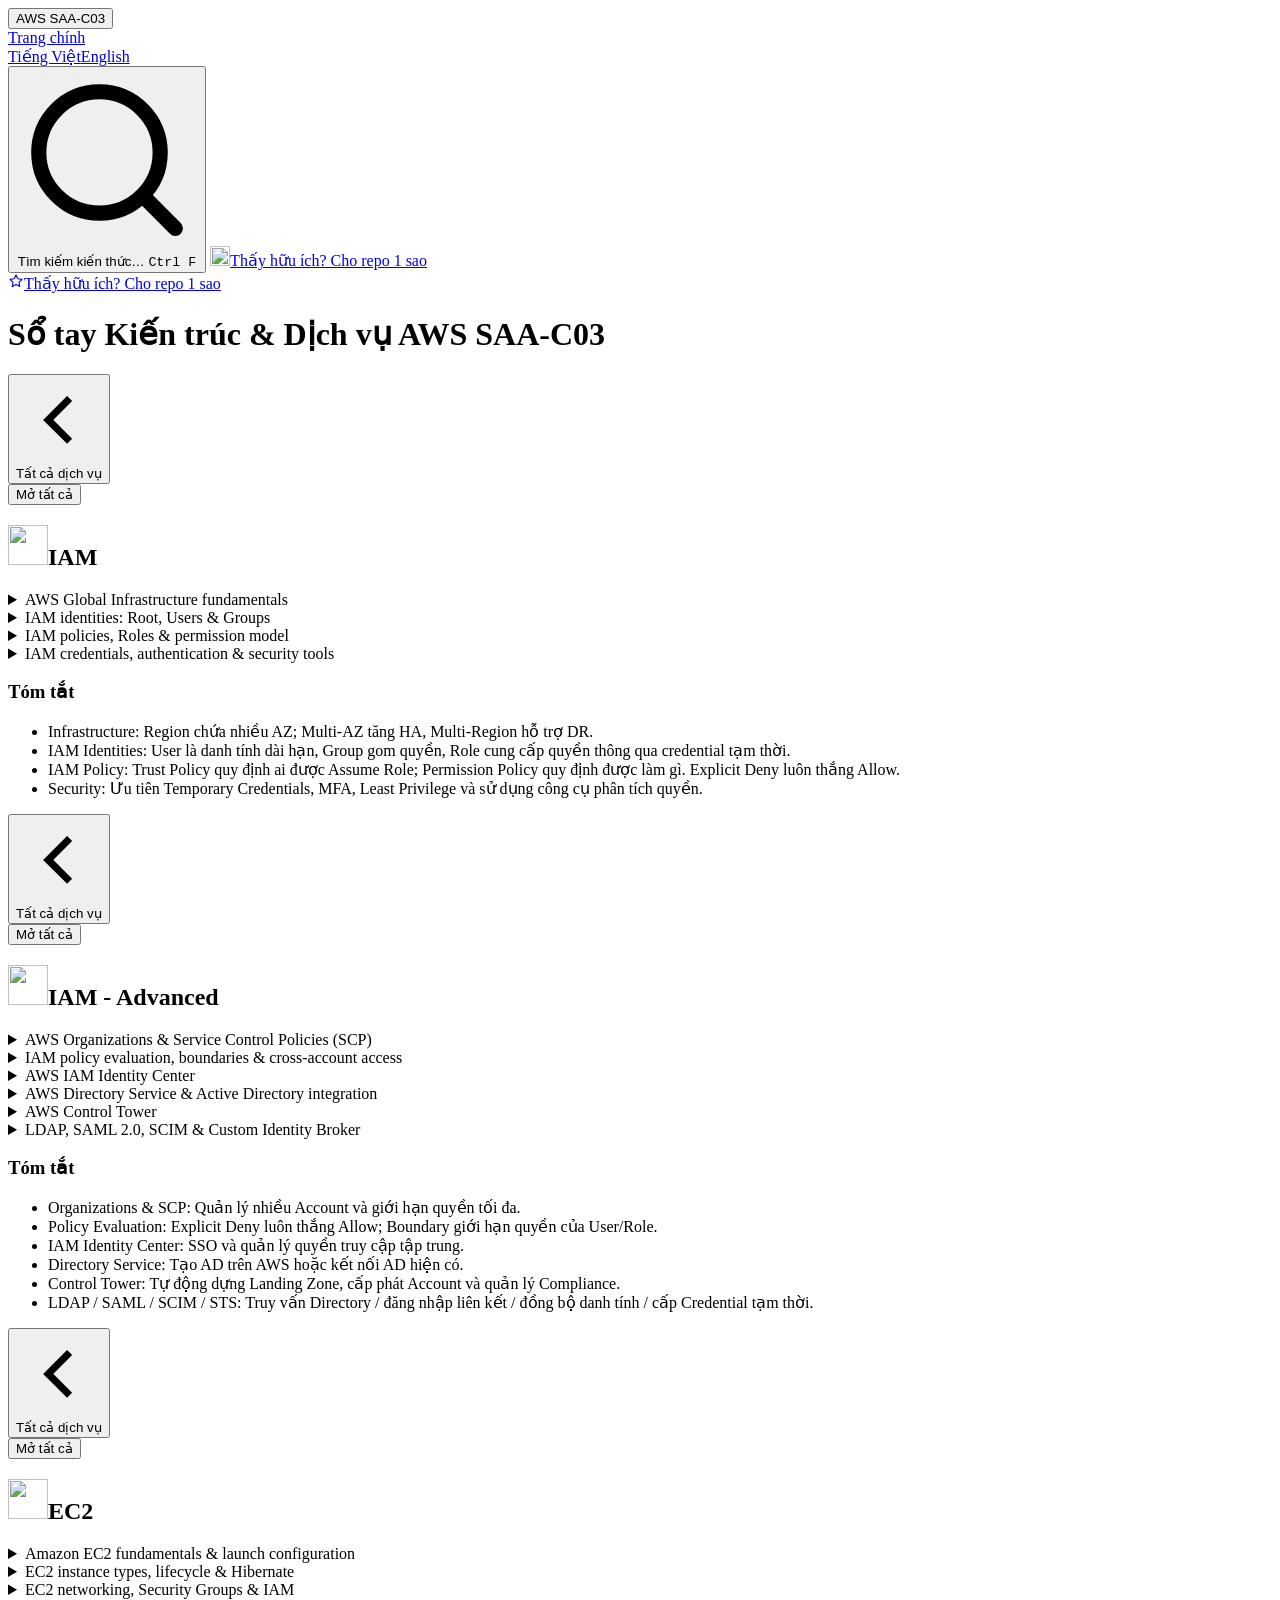
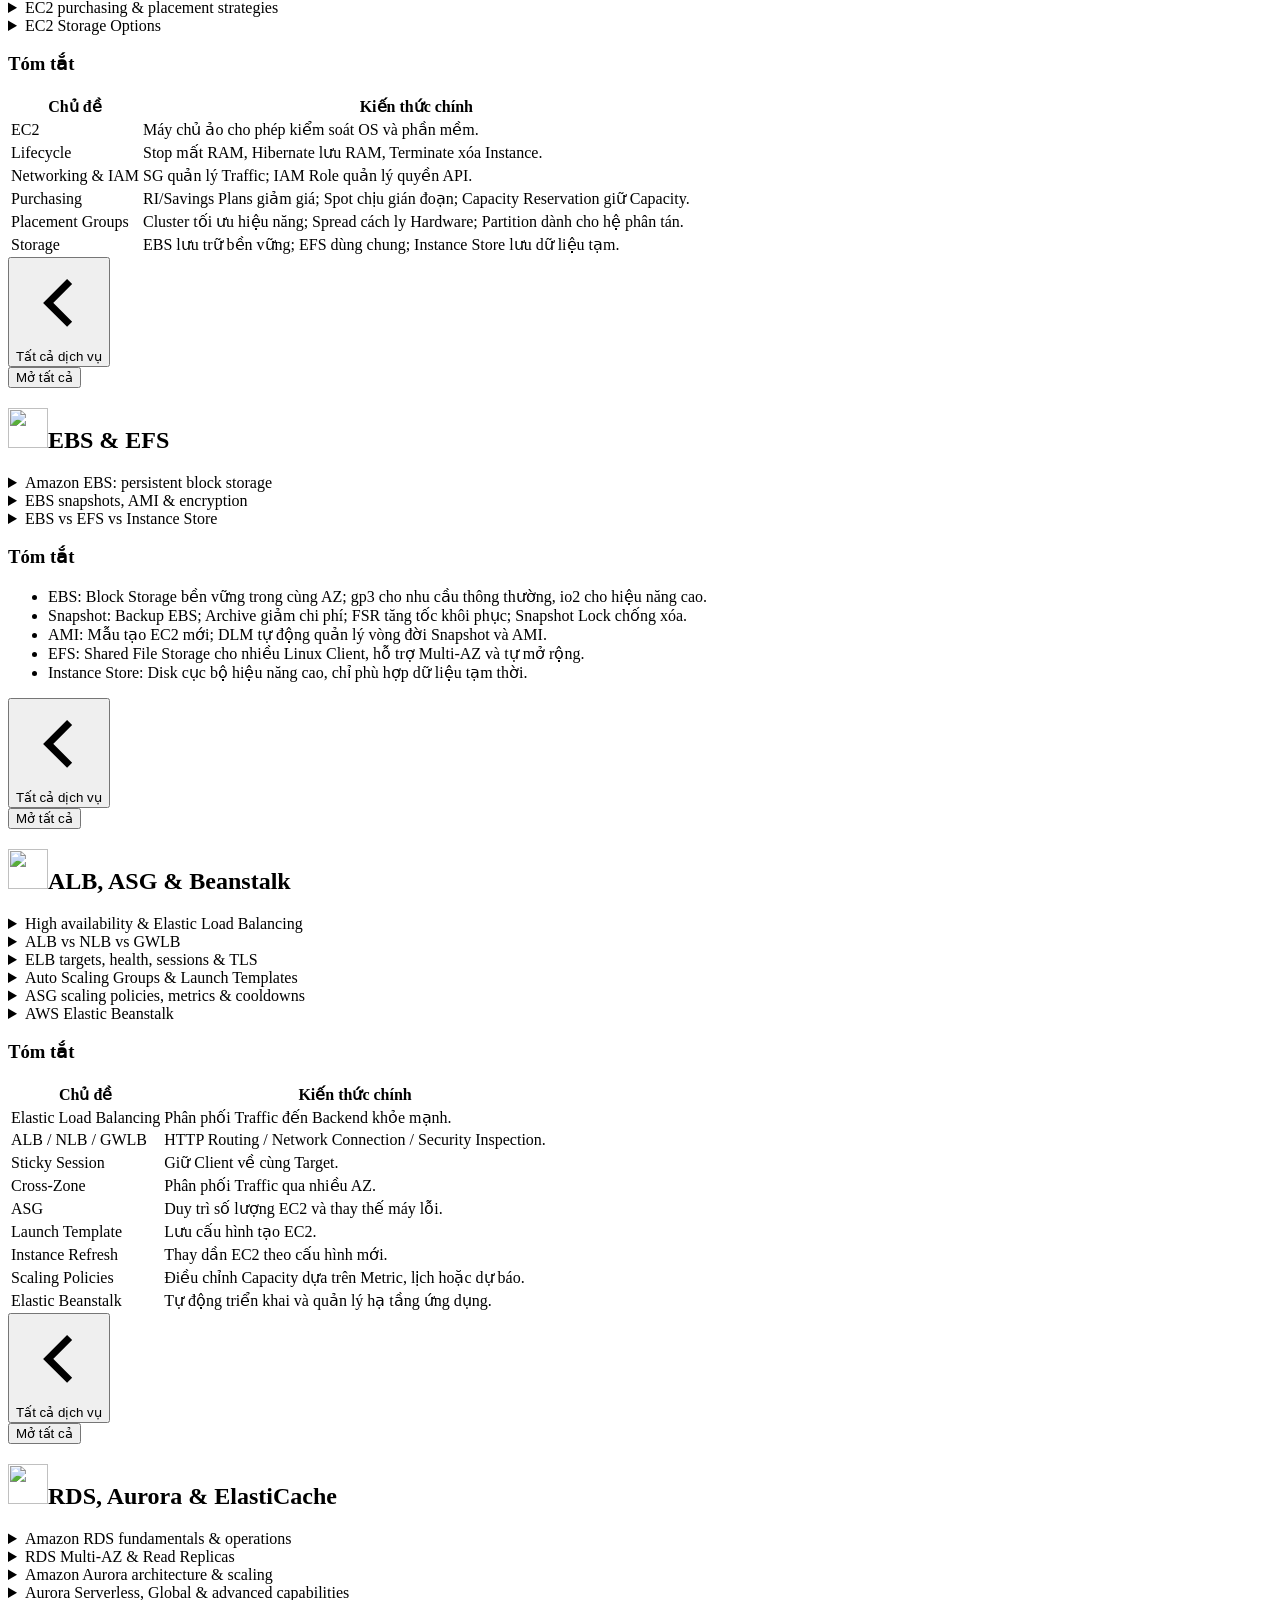
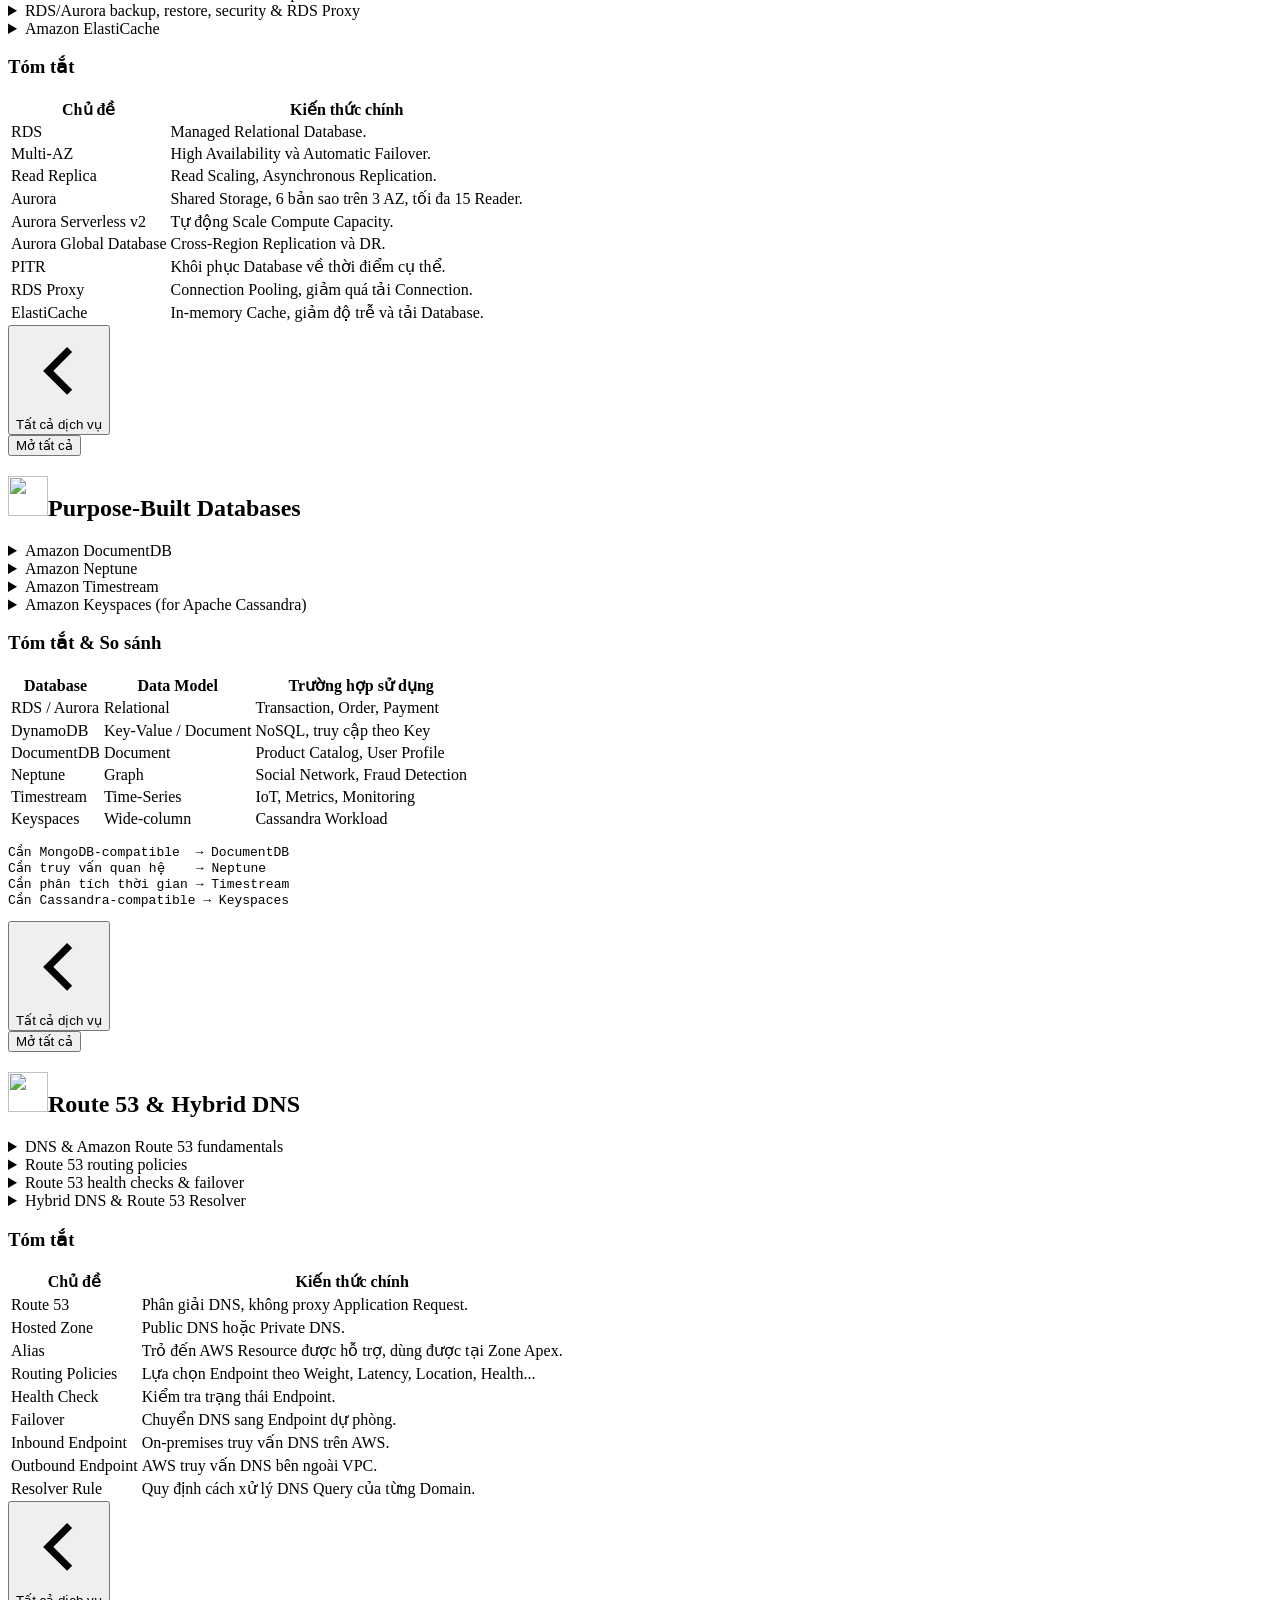
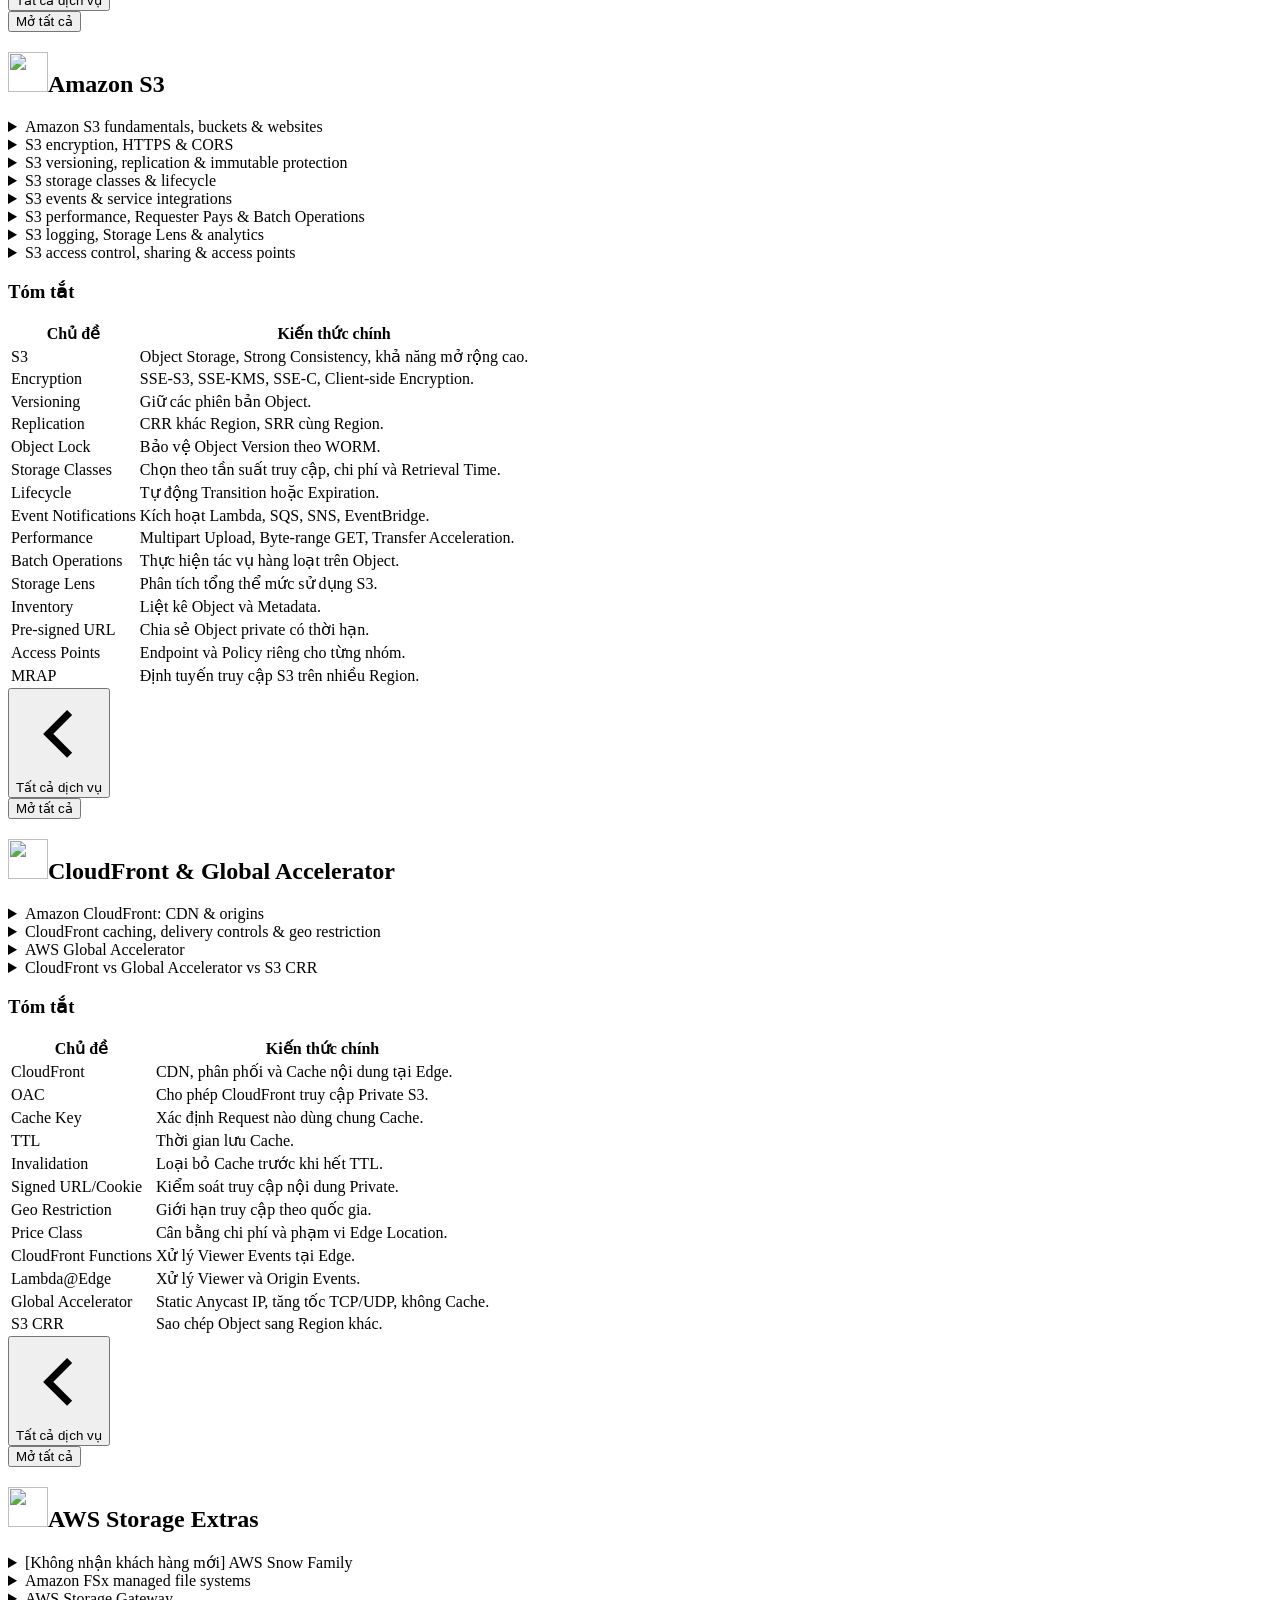
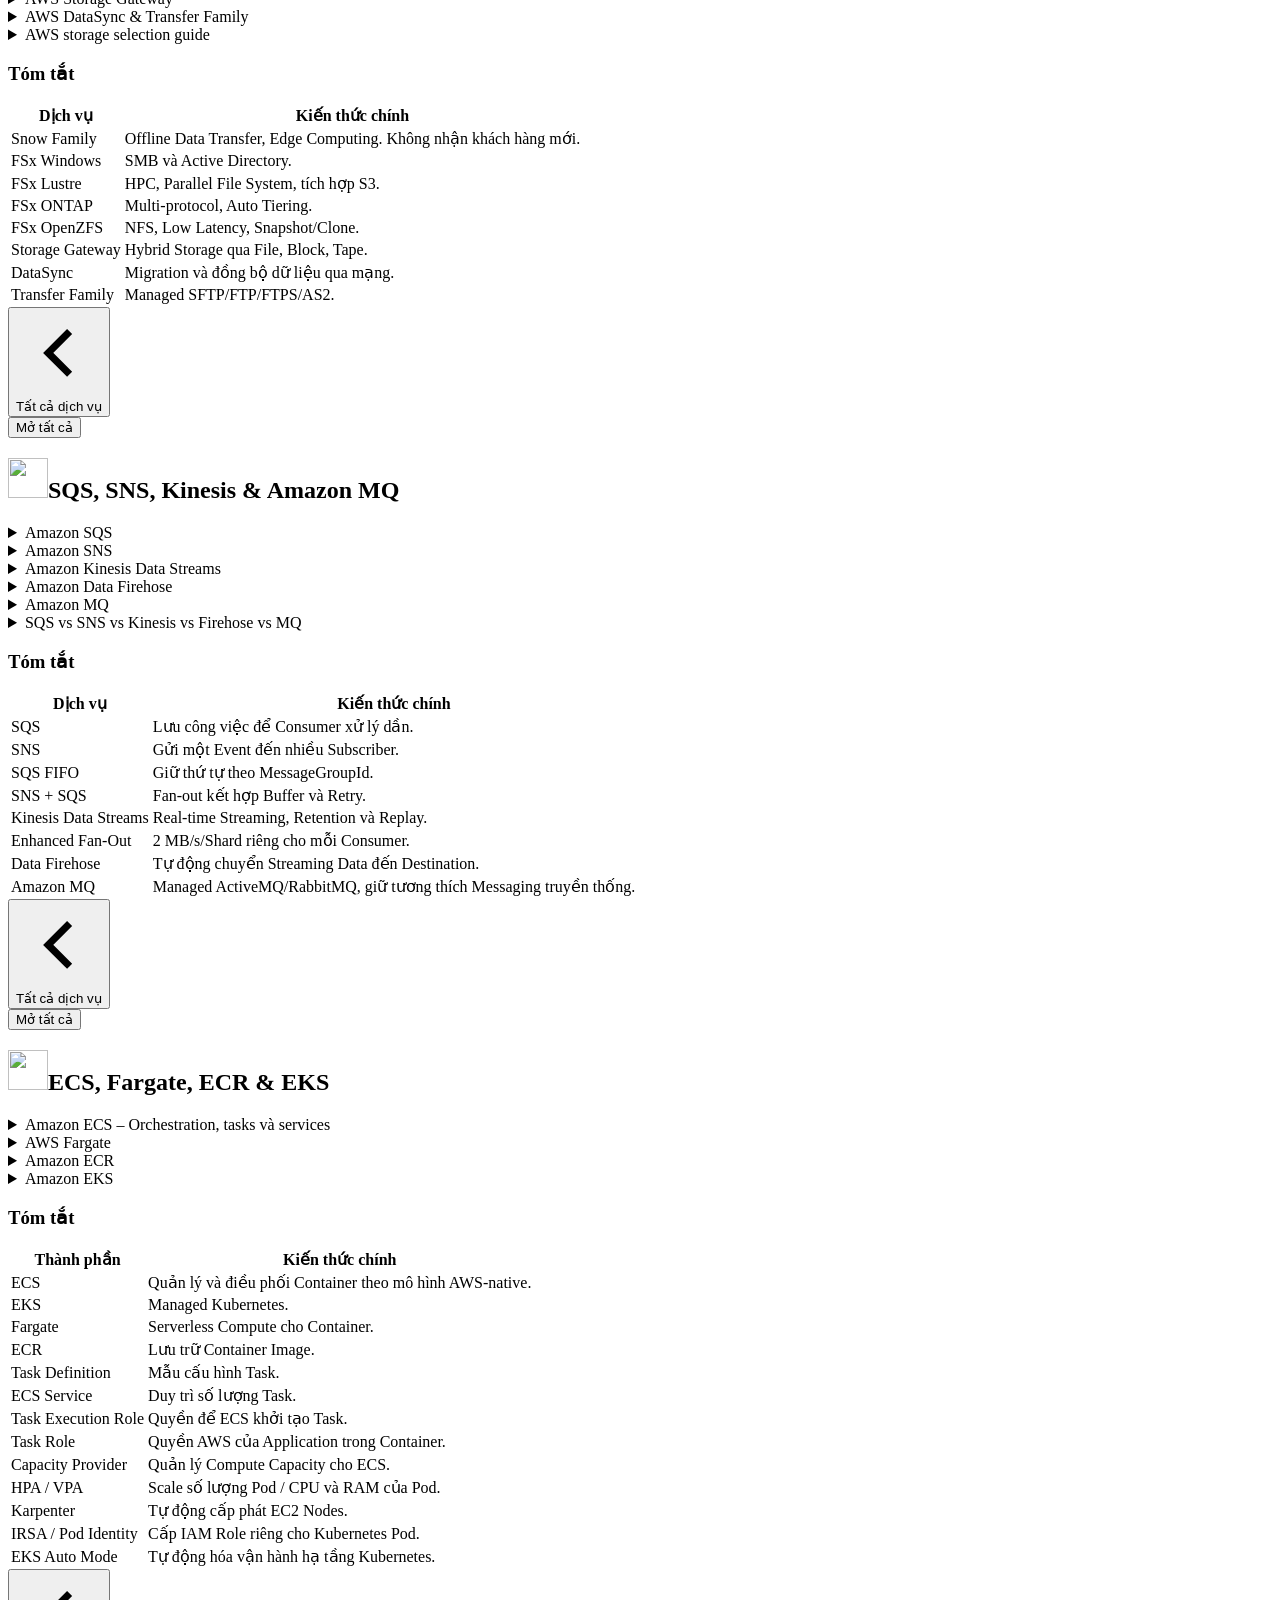
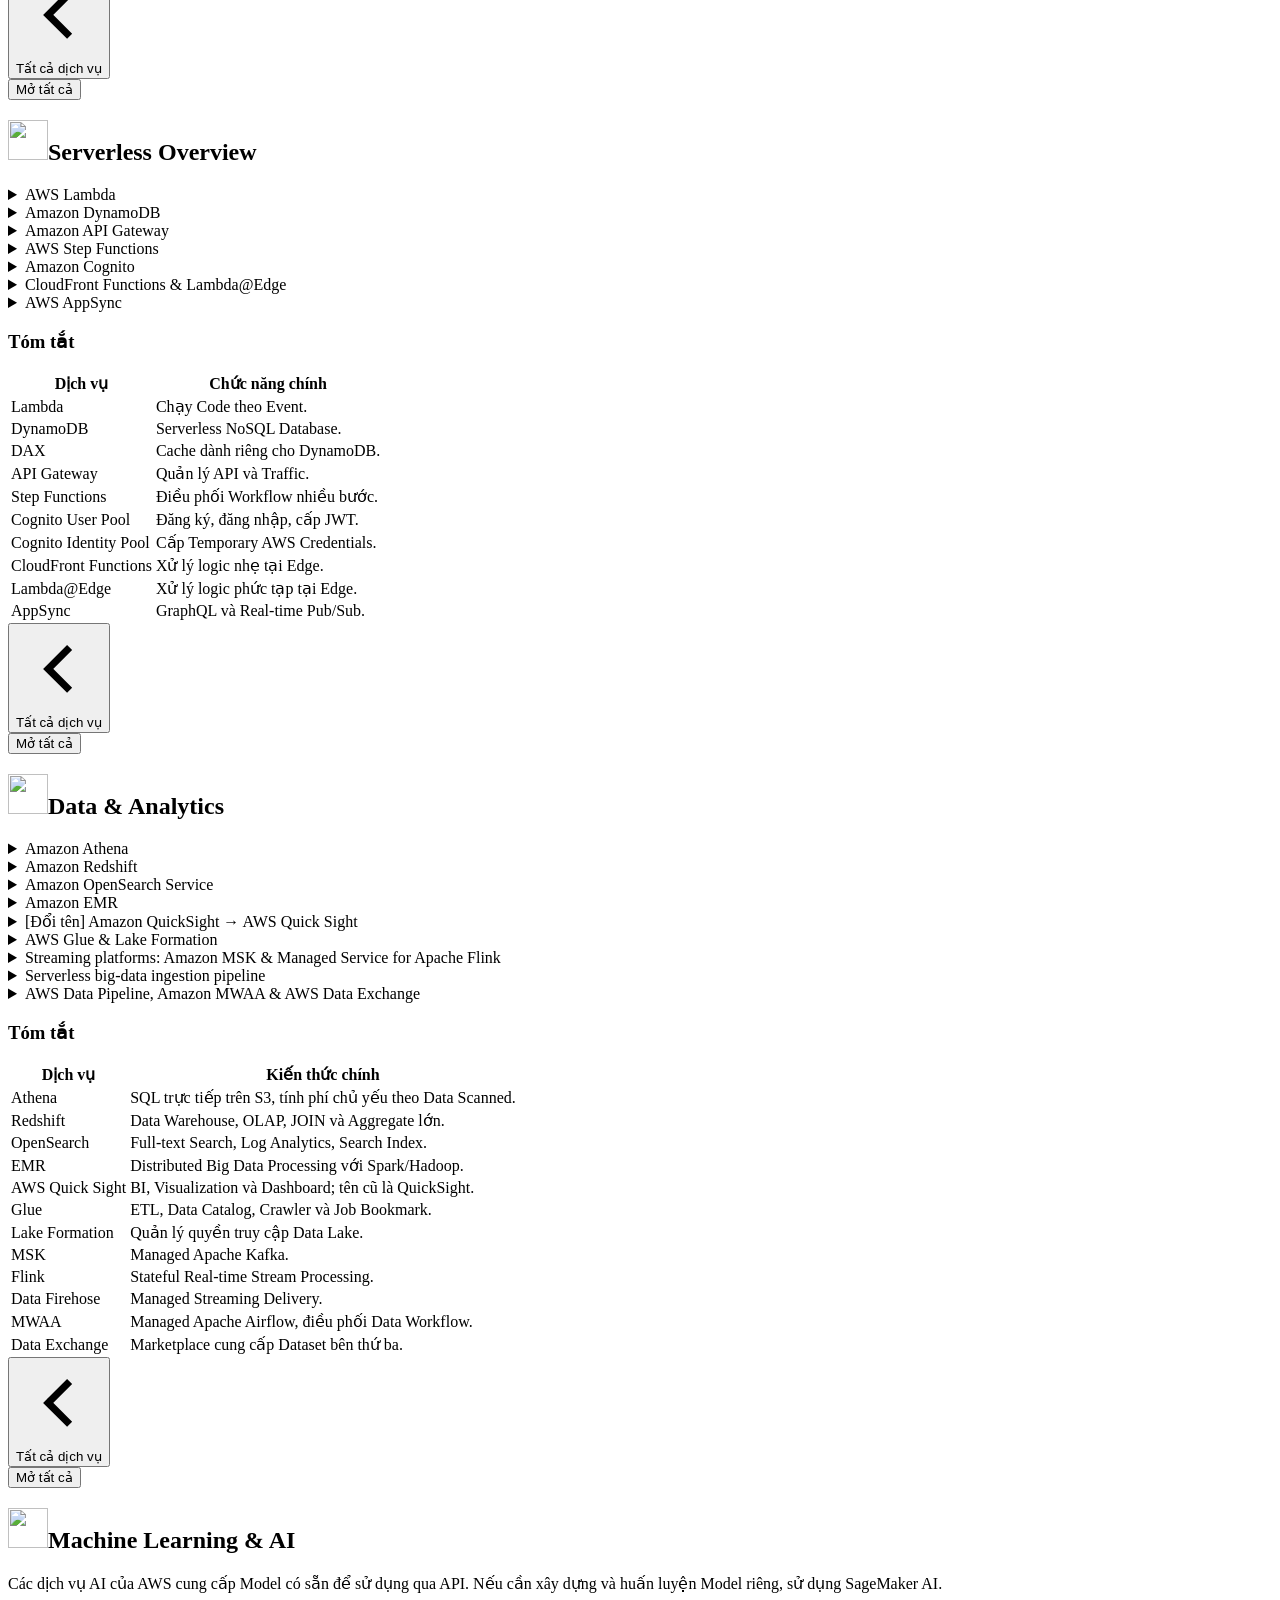
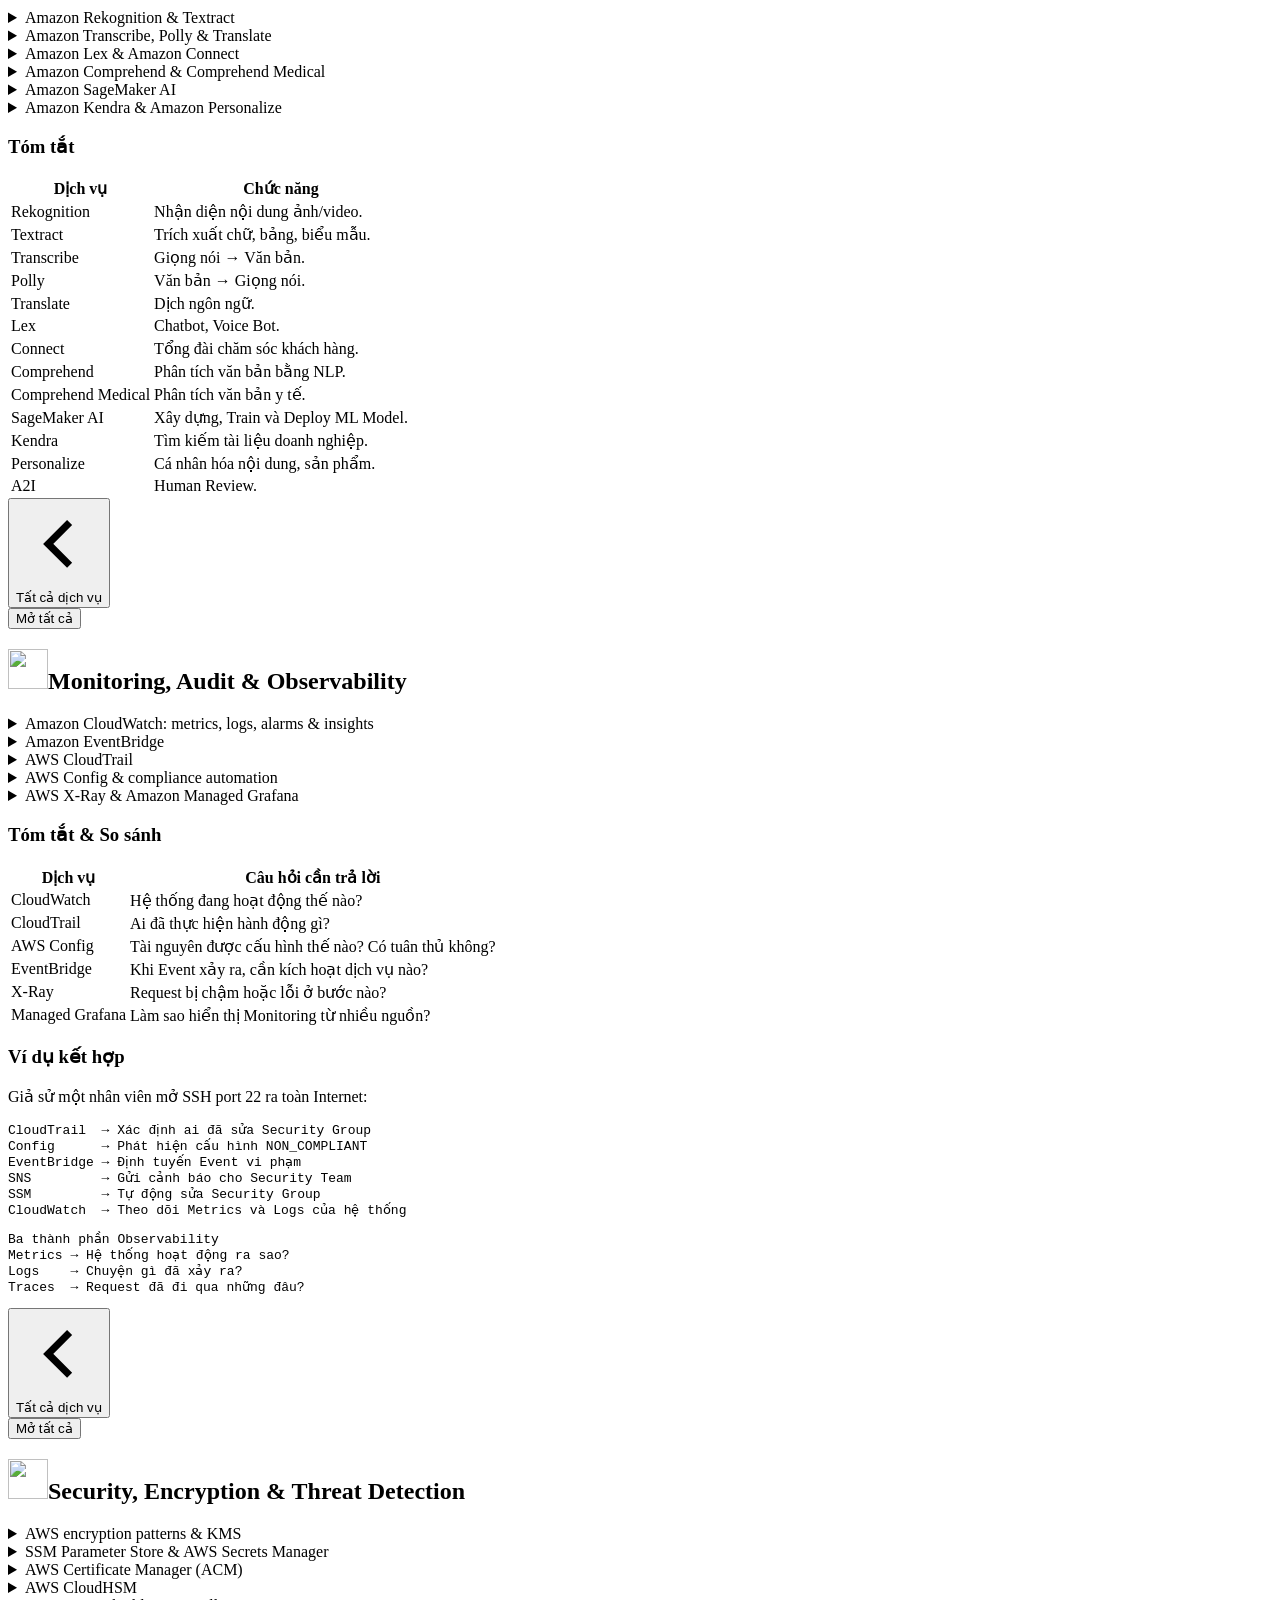
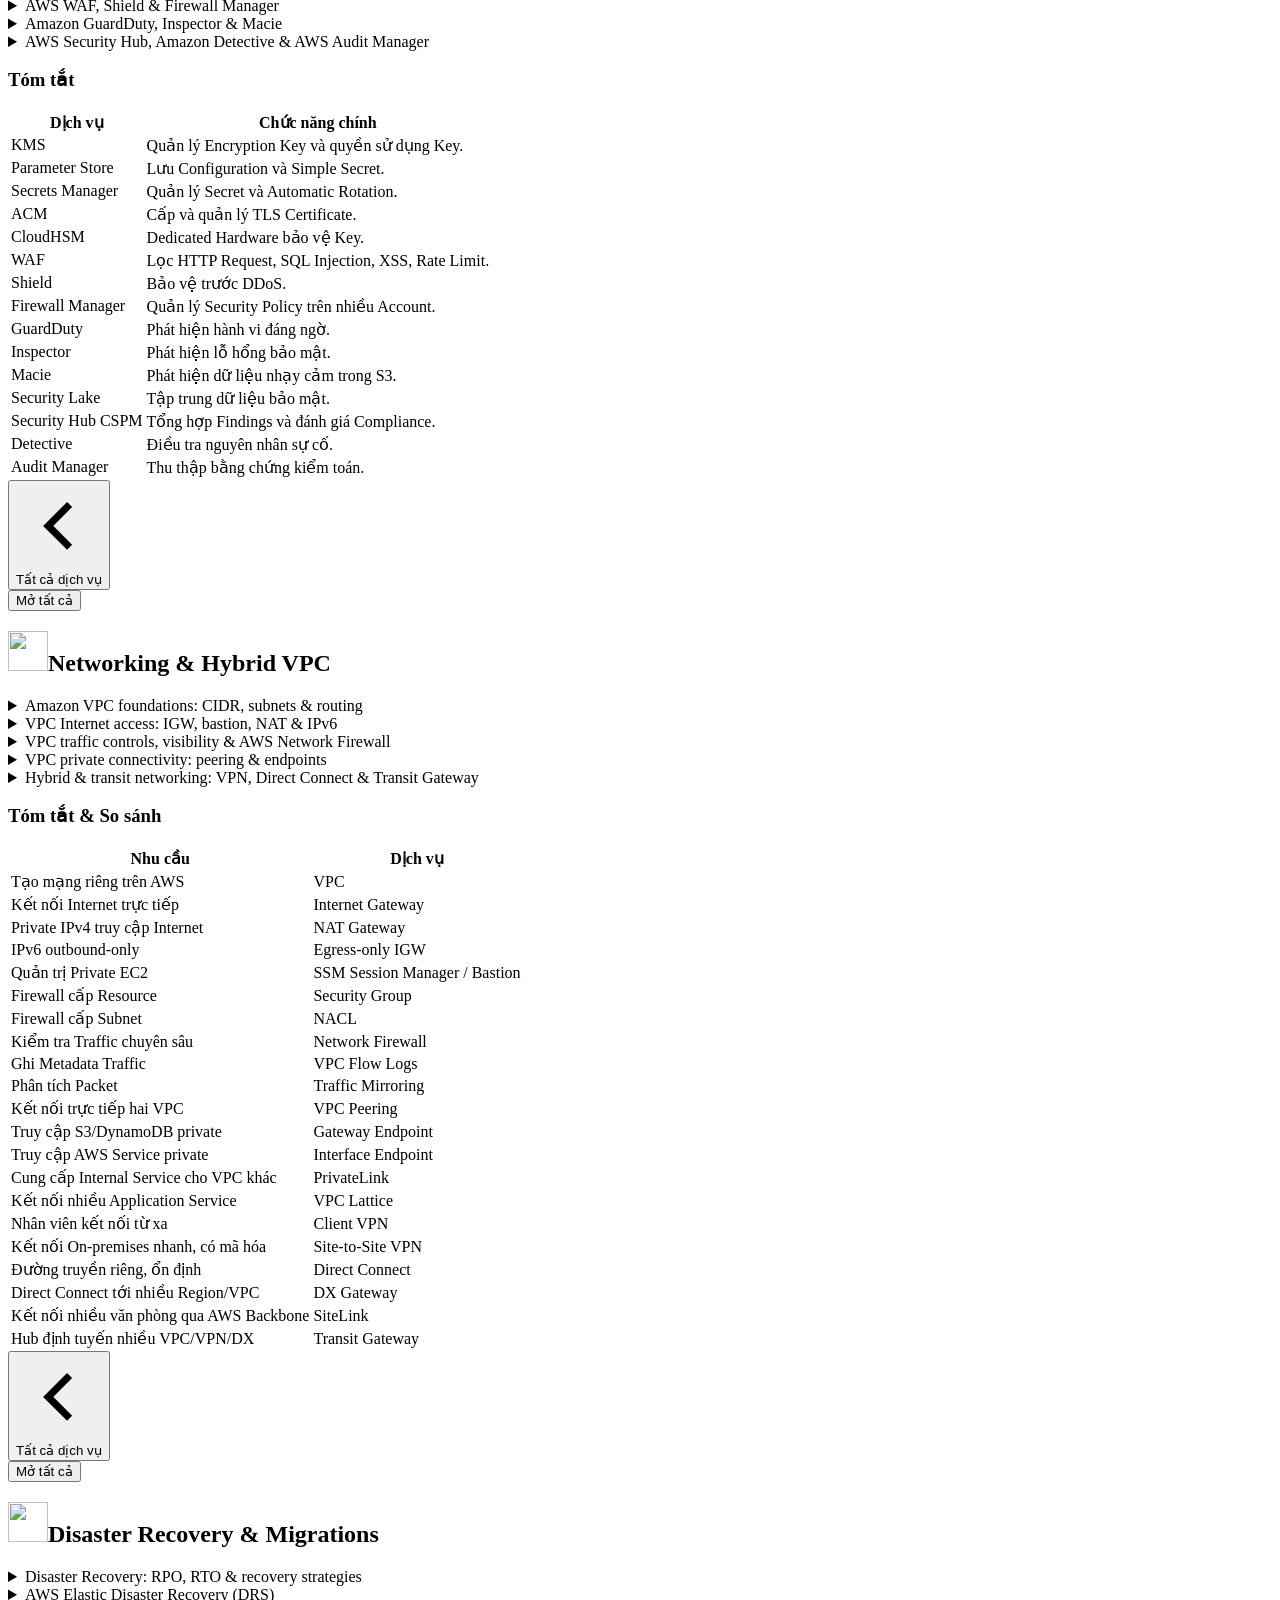
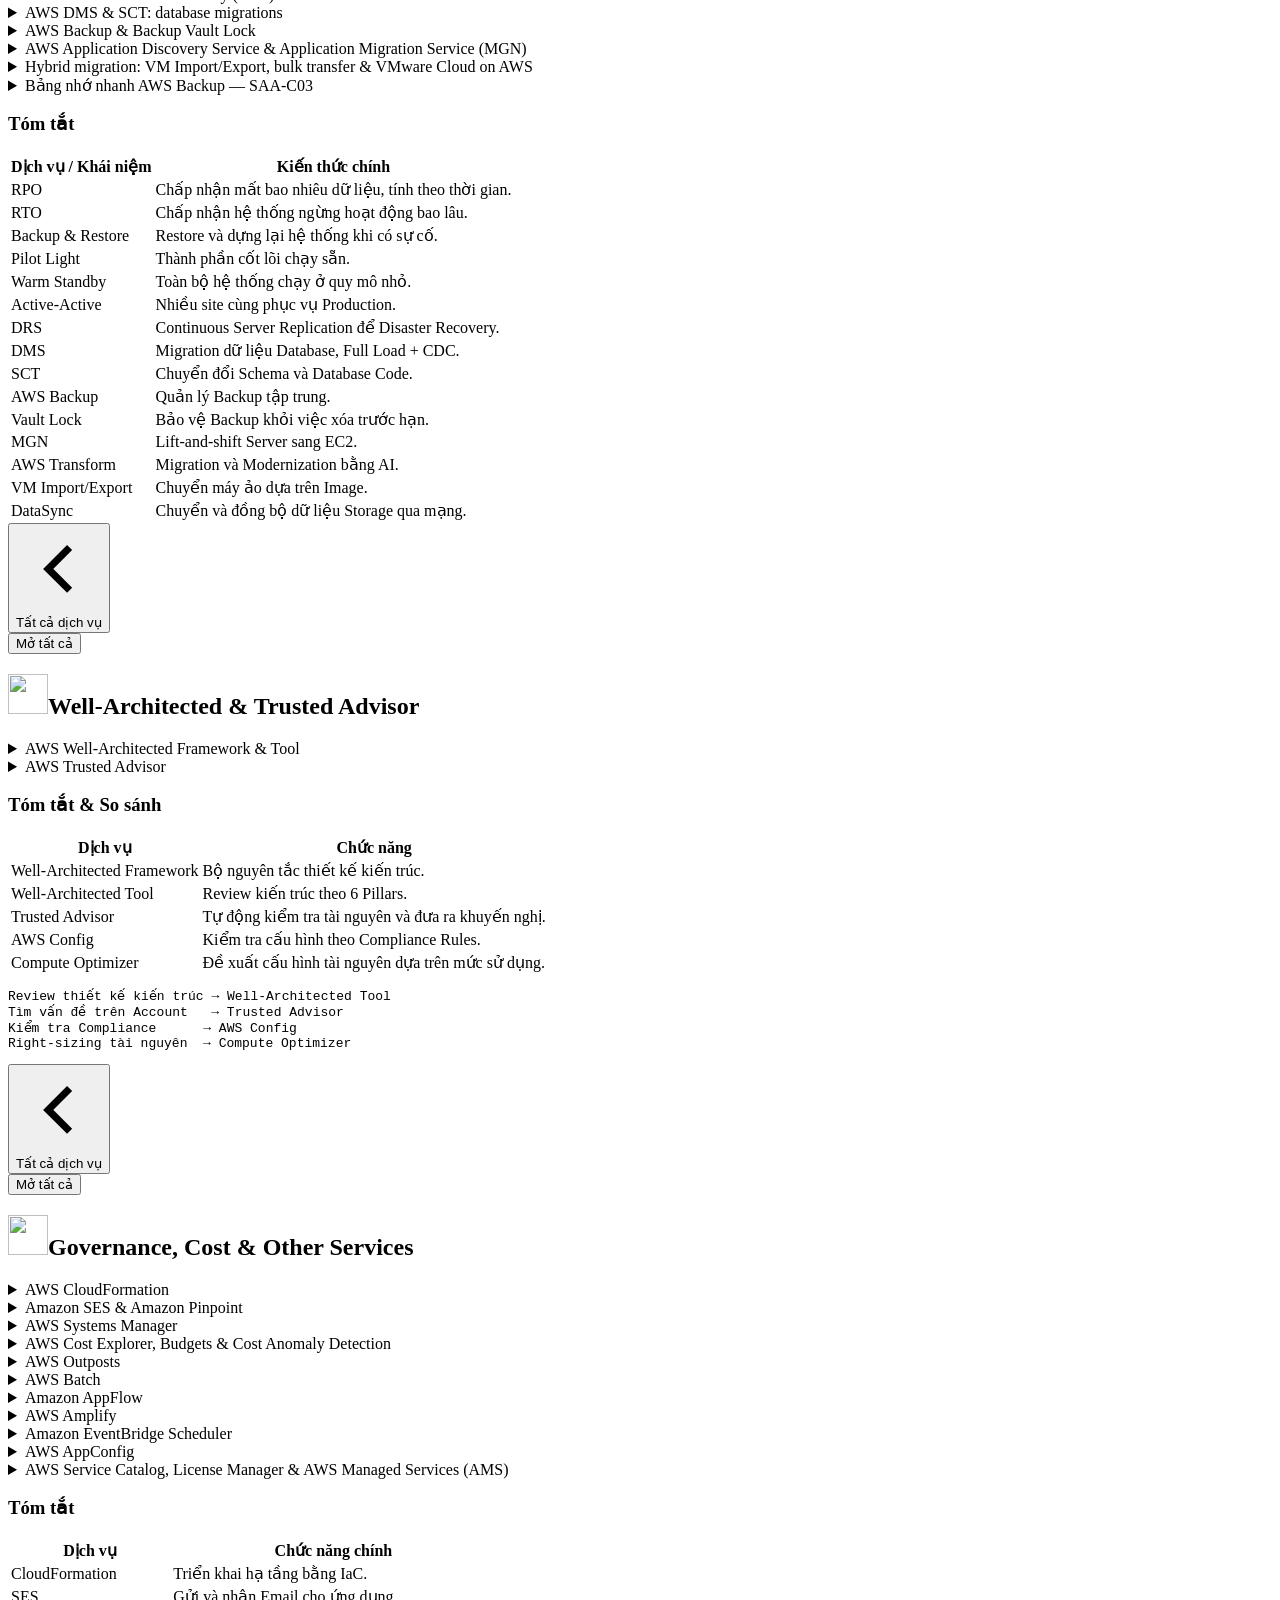
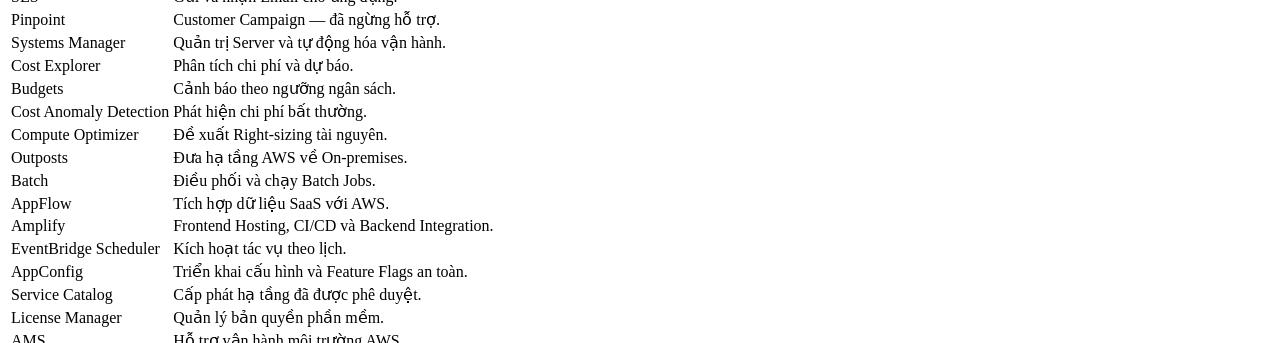
==== commit 2f71aa0b: "Add localized GitHub star invitation" ====
--- a/public/index.html
+++ b/public/index.html
@@ -3,7 +3,7 @@
 <html lang="vi">
 <head>
 <meta charset="utf-8"/>
-<meta content="width=device-width, initial-scale=1.0" name="viewport"/>
+<meta content="width=device-width, initial-scale=1.0, interactive-widget=resizes-content" name="viewport"/>
 <title>AWS SAA-C03 — Sổ tay Kiến trúc &amp; Dịch vụ</title>
 <link href="/assets/site.css" rel="stylesheet"/>
 <link href="https://aws.trongle.tech/" rel="canonical"/><link href="https://aws.trongle.tech/" hreflang="vi" rel="alternate"/><link href="https://aws.trongle.tech/en/" hreflang="en" rel="alternate"/></head>
@@ -26,9 +26,10 @@
 <span>Tìm kiếm kiến thức…</span>
 <kbd>Ctrl F</kbd>
 </button>
-<a class="github-link" href="https://github.com/Dattrong0512/aws-saa-c03-notebook" target="_blank" rel="noopener noreferrer" aria-label="GitHub — AWS SAA-C03 Notebook" title="GitHub"><img src="/assets/icons/GitHub.svg" alt="" width="20" height="20"/></a>
+<a class="github-link" href="https://github.com/Dattrong0512/aws-saa-c03-notebook" target="_blank" rel="noopener noreferrer" aria-label="GitHub — AWS SAA-C03 Notebook. Thấy hữu ích? Cho repo 1 sao" title="GitHub"><img src="/assets/icons/GitHub.svg" alt="" width="20" height="20"/><span class="github-star-desktop">Thấy hữu ích? Cho repo 1 sao</span></a>
 </div>
 </header>
+<div class="github-star-mobile"><a href="https://github.com/Dattrong0512/aws-saa-c03-notebook" target="_blank" rel="noopener noreferrer"><svg aria-hidden="true" width="16" height="16" viewBox="0 0 24 24" fill="none" stroke="currentColor" stroke-width="1.7" stroke-linejoin="round"><path d="m12 3 2.8 5.7 6.2.9-4.5 4.4 1.1 6.2-5.6-3-5.6 3 1.1-6.2L3 9.6l6.2-.9Z"/></svg><span>Thấy hữu ích? Cho repo 1 sao</span></a></div>
 <button aria-label="Về tiêu đề toggle đang đọc" hidden="" id="toggleJump" type="button">↑ Tới toggle</button>
 <aside aria-label="Mục lục trang" hidden="" id="tocPanel">
 <div class="toc-head"><strong>Mục lục dịch vụ</strong><button aria-label="Đóng mục lục" data-action="close-toc" type="button">✕</button></div>
@@ -3846,7 +3847,6 @@
 <div class="body">
 <p>Amazon QuickSight phát triển thành Amazon Quick Suite từ 09/10/2025. Đến 09/11/2026, Amazon Quick được đổi tên thành AWS Quick, trong đó tính năng BI mang tên AWS Quick Sight.</p>
 <p>Các chức năng Dashboard, Visualization và SPICE vẫn được hỗ trợ. Đây là thay đổi tên thương hiệu, không phải ngừng dịch vụ. </p>
-<p>AWS+2</p>
 <h3 class="subheading">Tổng quan</h3>
 <p>QuickSight là dịch vụ Serverless Business Intelligence (BI), giúp trực quan hóa dữ liệu thông qua biểu đồ, báo cáo và Interactive Dashboard.</p>
 <div class="study-flow"><div class="flow-node">Athena / Redshift / RDS / S3</div>
@@ -6337,5 +6337,6 @@
 
 </div>
 <script src="/assets/app.mjs" type="module"></script>
+<script src="/assets/analytics.mjs" type="module"></script>
 <script id="catalog" type="application/json">[{"hash":"iam","el":"sec-iam","key":"IAM","name":"IAM","domain":"security","domainLabel":"Danh tính và bảo mật","desc":"Global Infrastructure, Users, Groups, Roles, Policies & STS","icon":"/assets/icons/Arch_AWS-Identity-and-Access-Management_48.svg"},{"hash":"iamadvanced","el":"sec-iamadvanced","key":"IAM - Advanced","name":"IAM - Advanced","domain":"security","domainLabel":"Danh tính và bảo mật","desc":"Organizations, SCP, Identity Center, AD, SAML/SCIM & Control Tower","icon":"/assets/icons/Arch_AWS-Organizations_48.svg"},{"hash":"ec2","el":"sec-ec2","key":"EC2","name":"EC2","domain":"compute","domainLabel":"Điện toán và container","desc":"Instances, Lifecycle, Hibernate, ENA/EFA, RI/Spot, Placement & Local Zones","icon":"/assets/icons/Arch_Amazon-EC2_48.svg"},{"hash":"ebs","el":"sec-ebs","key":"EBS","name":"EBS & EFS","domain":"storage","domainLabel":"Lưu trữ","desc":"EBS Volumes, IOPS/RAID, Snapshots, Archive/Lock, EFS Classes & Modes","icon":"/assets/icons/Arch_Amazon-Elastic-Block-Store_48.svg"},{"hash":"alb","el":"sec-alb","key":"ALB & ASG","name":"ALB, ASG & Beanstalk","domain":"compute","domainLabel":"Điện toán và container","desc":"ALB, NLB, GWLB, Auto Scaling Policies, Elastic Beanstalk & App Runner","icon":"/assets/icons/Arch_Elastic-Load-Balancing_48.svg"},{"hash":"rdsauroraelasticcache","el":"sec-rdsauroraelasticcache","key":"RDS + Aurora + ElasticCache","name":"RDS, Aurora & ElastiCache","domain":"database","domainLabel":"Cơ sở dữ liệu và phân tích","desc":"Multi-AZ, Replicas, Aurora I/O-Optimized, IAM DB Auth, RDS Proxy & Cache","icon":"/assets/icons/Arch_Amazon-RDS_48.svg"},{"hash":"databases","el":"sec-databases","key":"Databases","name":"Purpose-Built Databases","domain":"database","domainLabel":"Cơ sở dữ liệu và phân tích","desc":"DocumentDB, Amazon Neptune (SPARQL/Gremlin), Timestream & Keyspaces","icon":"/assets/icons/Arch-Category_Databases_64.svg"},{"hash":"route53","el":"sec-route53","key":"Route 53","name":"Route 53 & Hybrid DNS","domain":"network","domainLabel":"Mạng và phân phối nội dung","desc":"Hosted Zones, Alias, Routing Policies, Health Checks & Resolver Rules","icon":"/assets/icons/Arch_Amazon-Route-53_48.svg"},{"hash":"s3","el":"sec-s3","key":"S3","name":"Amazon S3","domain":"storage","domainLabel":"Lưu trữ","desc":"Storage Classes, Lifecycle, Replication, Object Lock, Encryption & Access Points","icon":"/assets/icons/Arch_Amazon-Simple-Storage-Service_48.svg"},{"hash":"cloudfrontawsglobalaccel","el":"sec-cloudfrontawsglobalaccel","key":"Cloud Front & AWS Global Accelerator","name":"CloudFront & Global Accelerator","domain":"network","domainLabel":"Mạng và phân phối nội dung","desc":"Edge Caching, OAC, Signed URL/Cookies, Streaming, Compression & Anycast","icon":"/assets/icons/Arch_Amazon-CloudFront_48.svg"},{"hash":"awsstorageextras","el":"sec-awsstorageextras","key":"AWS Storage Extras","name":"AWS Storage Extras","domain":"storage","domainLabel":"Lưu trữ","desc":"Snow Family, FSx (Windows/Lustre/ONTAP/OpenZFS), Storage Gateway & Transfer","icon":"/assets/icons/Arch-Category_Storage_64.svg"},{"hash":"sqssnskinesisactivemq","el":"sec-sqssnskinesisactivemq","key":"SQS, SNS, Kinesis, Active MQ","name":"SQS, SNS, Kinesis & Amazon MQ","domain":"ops","domainLabel":"Tích hợp, vận hành và kiến trúc","desc":"Decoupling Queues, FIFO Deduplication, Fan-out, Data Streams & Firehose","icon":"/assets/icons/Arch-Category_Application-Integration_64.svg"},{"hash":"ecsfargateecreks","el":"sec-ecsfargateecreks","key":"ECS, Fargate, ECR & EKS","name":"ECS, Fargate, ECR & EKS","domain":"compute","domainLabel":"Điện toán và container","desc":"Container Compute Modes, Task Placement, ECR Scanning, EKS Scaling & Endpoints","icon":"/assets/icons/Arch_Amazon-Elastic-Container-Service_48.svg"},{"hash":"severlessoverview","el":"sec-severlessoverview","key":"Severless Overview","name":"Serverless Overview","domain":"compute","domainLabel":"Điện toán và container","desc":"Lambda (Layers/SnapStart/VPC), DynamoDB, API Gateway, AppSync, Step Functions & Cognito","icon":"/assets/icons/Arch_AWS-Lambda_48.svg"},{"hash":"dataanalytics","el":"sec-dataanalytics","key":"Data & Analytics","name":"Data & Analytics","domain":"database","domainLabel":"Cơ sở dữ liệu và phân tích","desc":"Athena, Redshift/Spectrum, OpenSearch, EMR, QuickSight, Glue, MSK/Flink & MWAA","icon":"/assets/icons/Arch-Category_Analytics_64.svg"},{"hash":"machinelearning","el":"sec-machinelearning","key":"Machine Learning","name":"Machine Learning & AI","domain":"database","domainLabel":"Cơ sở dữ liệu và phân tích","desc":"Rekognition, Textract, Transcribe/Polly, Lex/Connect, Comprehend, SageMaker & Kendra","icon":"/assets/icons/Arch-Category_Artificial-Intelligence_64.svg"},{"hash":"awsmonitoringauditcloudw","el":"sec-awsmonitoringauditcloudw","key":"Aws Monitoring & Audit: CloudWatch, CloudTrail & Config","name":"Monitoring, Audit & Observability","domain":"ops","domainLabel":"Tích hợp, vận hành và kiến trúc","desc":"CloudWatch (Alarms/OAM), EventBridge, CloudTrail, Config Aggregator, X-Ray & Grafana","icon":"/assets/icons/Arch_Amazon-CloudWatch_48.svg"},{"hash":"awssecurityencryptionkms","el":"sec-awssecurityencryptionkms","key":"AWS Security & Encryption: KMS, SSM Parameter Store, Shield, WAF","name":"Security, Encryption & Threat Detection","domain":"security","domainLabel":"Danh tính và bảo mật","desc":"KMS (BYOK/XKS), Secrets, ACM, CloudHSM, WAF/Shield, GuardDuty, Security Hub & Audit","icon":"/assets/icons/Arch_AWS-Key-Management-Service_48.svg"},{"hash":"networkingvpc","el":"sec-networkingvpc","key":"Networking - VPC","name":"Networking & Hybrid VPC","domain":"network","domainLabel":"Mạng và phân phối nội dung","desc":"CIDR, NAT, SG/NACL/Firewall, Peering, PrivateLink, VPC Lattice, VPN, DXGW & TGW","icon":"/assets/icons/Arch_Amazon-Virtual-Private-Cloud_48.svg"},{"hash":"disasterrecoverymigratio","el":"sec-disasterrecoverymigratio","key":"Disaster Recovery & Migrations","name":"Disaster Recovery & Migrations","domain":"ops","domainLabel":"Tích hợp, vận hành và kiến trúc","desc":"RPO/RTO Strategies, Elastic DRS, DMS/SCT, AWS Backup, Discovery, MGN & VMware","icon":"/assets/icons/Arch_AWS-Elastic-Disaster-Recovery_48.svg"},{"hash":"whitepaperandarchitectur","el":"sec-whitepaperandarchitectur","key":"White Paper and Architectures","name":"Well-Architected & Trusted Advisor","domain":"ops","domainLabel":"Tích hợp, vận hành và kiến trúc","desc":"6 Pillars của AWS Well-Architected Framework, Workload Reviews & Trusted Advisor","icon":"/assets/icons/Arch_AWS-Well-Architected-Tool_48.svg"},{"hash":"otherservices","el":"sec-otherservices","key":"Other Services","name":"Governance, Cost & Other Services","domain":"ops","domainLabel":"Tích hợp, vận hành và kiến trúc","desc":"CloudFormation, SSM/AppConfig, Billing/Savings Plans, Service Catalog, Batch & Outposts","icon":"/assets/icons/Arch-Category_Management-Tools_64.svg"}]</script></body>
 </html>
